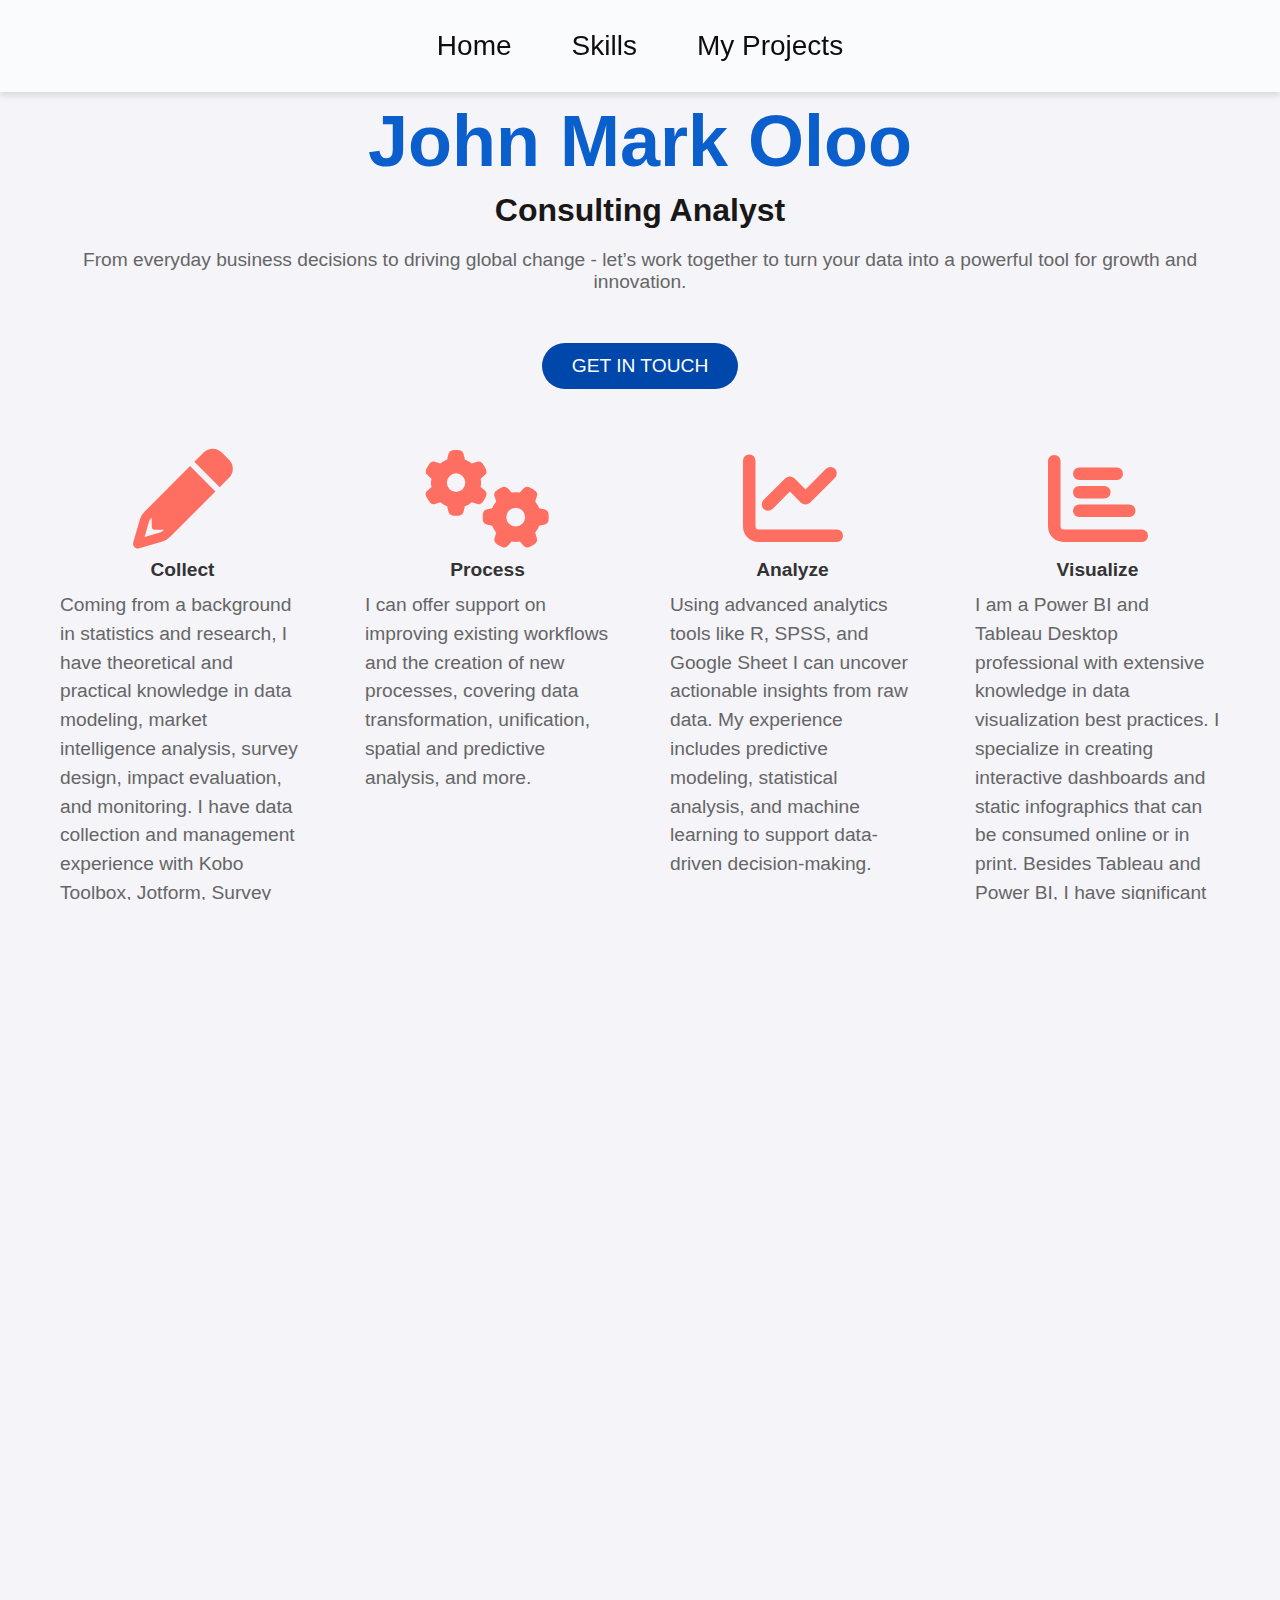
==== index.html @ 797fed18 "Add files via upload" ====
<!DOCTYPE html>
<html lang="en">
<head>
    <meta charset="UTF-8">
    <meta name="viewport" content="width=device-width, initial-scale=1.0">
    <title>John Mark Oloo | Data Analyst & Consultant</title>
    <link rel="stylesheet" href="styles.css">   
    <link rel="stylesheet" href="https://cdnjs.cloudflare.com/ajax/libs/font-awesome/6.0.0-beta3/css/all.min.css">
    <link rel="stylesheet" href="https://cdn.jsdelivr.net/npm/@fortawesome/fontawesome-free@6.0.0-beta3/css/all.min.css">
    <link rel="stylesheet" href="https://cdnjs.cloudflare.com/ajax/libs/font-awesome/4.7.0/css/font-awesome.min.css">
    <link rel="stylesheet" href="https://fonts.googleapis.com/css?family=Roboto:300,400,500,700&display=swap">
    



    
</head>
<body>
    <!-- Navigation -->
    <header>
        <div class="navbar">
            <div class="logo"></div>
            <nav>
                <ul class="nav-links">
                    <li><a href="#home" class="nav-link" onclick="navigateTo('home')">Home</a></li>
                    <li><a href="#skills" class="nav-link" onclick="navigateTo('skills')">Skills</a></li>
                    <li><a href="#projects" class="nav-link" onclick="navigateTo('projects')">My Projects</a></li>
                    
                </ul>
            </nav>
        </div>
    </header>

    <div class="project-details-backdrop" onclick="closeDetails()"></div>
    <div class="project-details-backdrop"></div>



    <!-- Home Section -->
    <div class="main-container">
        <!-- Home Section -->
        <section id="home" class="section active">
            <div class="container">
                <h2>John Mark Oloo</h2>
                <p class="tagline">Consulting Analyst</p>
                <p>From everyday business decisions to driving global change - let’s work together to turn your data into a powerful tool for growth and innovation.</p>
                <a href="#contact" class="btn">GET IN TOUCH</a>                

                <div class="skills-summary">
                    <div class="icon">
                        <i class="fas fa-pencil-alt"></i> <!-- Collect Icon -->
                        <h3>Collect</h3>
                        <p>Coming from a background in statistics and research, I have theoretical and practical knowledge in data modeling, 
                            market intelligence analysis, survey design, impact evaluation, and monitoring. I have data collection and management 
                            experience with Kobo Toolbox, Jotform, Survey Monkey, Qualtrics, and Airtable, enabling me to deliver reliable insights.</p>
                    </div>
                    <div class="icon">
                        <i class="fas fa-cogs"></i> <!-- Process Icon -->
                        <h3>Process</h3>
                        <p>I can offer support on improving existing workflows and the creation of new processes, 
                            covering data transformation, unification, spatial and predictive analysis, and more.</p>
                    </div>
                    <div class="icon">
                        <i class="fas fa-chart-line"></i> <!-- Analyze Icon -->
                        <h3>Analyze</h3>
                        <p>Using advanced analytics tools like R, SPSS, and Google Sheet I can uncover actionable insights from raw data. 
                            My experience includes predictive modeling, statistical analysis, 
                            and machine learning to support data-driven decision-making.</p>
                    </div>
                    <div class="icon">                    
                        <i class="fas fa-chart-bar"></i> <!-- Replace with a different chart icon -->
                        <h3>Visualize</h3>
                        <p>I am a Power BI and Tableau Desktop professional with extensive knowledge in data visualization best practices. 
                            I specialize in creating interactive dashboards and static infographics that can be consumed online or in print. 
                            Besides Tableau and Power BI, I have significant experience working with Google Sheets, 
                            enabling me to deliver impactful data visualization solutions.</p>
                    </div>
                </div>
            </div>
            
        </section>

        <!-- About Me Section with Image and Text -->
        <!-- About Me Section with Image and Text -->
        <section id="about" class="section" style="display: none;">        
            <div class="about-image">
                <img src="images/jm.jpeg" alt="John Mark Oloo" class="about-image-img">
            </div>
            <div class="about-text">
                <h3>About Me</h3>
                    <p>I am John, a consulting data analyst and researcher, passionate about working 
                        with organizations that want to make effective use of their data.</p>
                    <p>I specialize in supporting every stage of the data journey—from defining the first ideas around 
                        what you want to measure and designing systems on how to capture the data accurately, through dataset preparation, 
                        analysis, and management, all the way to impactful presentation of insights. I can support each step of the process 
                        to enable your organization in making evidence-driven decisions and effectively share insights with diverse audiences.</p>
                    <p>I also offer training in Power BI, Tableau, and data visualization best practices, equipping teams 
                        to use their data independently and for maximum impact. My approach is collaborative, adaptable, 
                        and focused on delivering measurable results tailored to your goals.</p>
                    <p>I am available for short-term projects and part-time, longer-term engagements.</p>
            </div>
        </section>

        <!-- Portfolio Section -->
        <section id="portfolio" class="section">
            <div class="container">
                <h2>Portfolio</h2>
                <p>A sample of my work</p>
                <div class="projects-container">
                    <!-- Portfolio Item 1 -->
                    <div class="project">
                        <h3>CGA&D</h3>
                        <p>An animated data story built with Flourish to present the findings of a Community graduands analysis and dashboard report.</p>
                        <!--<a href="javascript:void(0);" class="btn" onclick="navigateTo('cgad')">Read More</a>-->
                    </div>

                    <!-- Portfolio Item 2 -->
                    <div class="project">
                        <h3>Marketing Strategies</h3>
                        <p>The Evolution and Application of Data Analysis in Marketing Strategies</p>                        
                        <!--<a href="javascript:void(0);" class="btn" onclick="navigateTo('proj2-image')">Read More</a> -->
                    </div>

                    <!-- Portfolio Item 3 -->
                    <div class="project">
                        <h3>Climate Change</h3>
                        <p>Correlation Does Not Imply Causation: A Study on Social Media Use and Confidence in Solving Climate Change.</p>                        
                        <!--<a href="javascript:void(0);" class="btn" onclick="navigateTo('proj3-image')">Read More</a>-->
                    </div>
                </div>
                                
                <a href="javascript:void(0);" class="btn" onclick="navigateTo('projects')">See All Projects</a> 
        
            </div>
        </section>


        <!-- Contact Section -->
        <section id="contact" class="section" style="display: none;">
            <div class="container">
                <h2>Get in Touch</h2>
                <form action="contact.php" method="POST">
                    <input type="text" name="name" placeholder="Your Name" required>
                    <input type="email" name="email" placeholder="Your Email" required>
                    <textarea name="message" placeholder="Your Message" required></textarea>
                    <button type="submit">Send Message</button>
                </form>
            </div>
        </section>

        <!-- Popup Section -->
        <div id="popup" class="popup">
            <div class="popup-content">
                <p id="popup-message"></p>
                <button id="close-popup" class="close-btn">Close</button>
            </div>
        </div>


        <!-- Skills Section -->
        <section id="skills" class="section">
            <div class="container">
                <h2>My Skills</h2>
                <div class="skills-grid">
                    <div class="skill">
                        <i class="fas fa-chart-bar"></i> <!-- Power BI & Tableau -->
                        <h3>Power BI & Tableau</h3>
                        <p>Advanced expertise in Power BI and Tableau for transforming raw data into actionable insights with compelling visuals and interactive dashboards.</p>
                    </div>
                    <div class="skill">
                        <i class="fas fa-database"></i> <!-- R, SQL & Google Sheets -->
                        <h3>R, SQL & Google Sheets</h3>
                        <p>Proficient in data analysis using R, SQL, and Google Sheets to manipulate, analyze, and visualize data for business intelligence.</p>
                    </div>
                    <div class="skill">
                        <i class="fas fa-pencil-alt"></i> <!-- Survey Design -->
                        <h3>Survey Design</h3>
                        <p>Specialized in crafting well-structured surveys and designing assessments to collect valuable, reliable data for actionable insights.</p>
                    </div>
                    <div class="skill">
                        <i class="fas fa-chart-line"></i> <!-- Business / Market Insights -->
                        <h3>Business / Market Insights</h3>
                        <p>In-depth understanding of market trends and business performance, leveraging data to provide insights that drive strategic decisions.</p>
                    </div>
                    <div class="skill">
                        <i class="fas fa-cogs"></i> <!-- Alteryx -->
                        <h3>Alteryx</h3>
                        <p>Expert in data automation and process improvement with Alteryx, enabling businesses to streamline workflows and transform data efficiently.</p>
                    </div>
                    <div class="skill">
                        <i class="fas fa-calendar-check"></i> <!-- Demand and Supply Planning / Forecasting -->
                        <h3>Demand & Supply Planning / Forecasting</h3>
                        <p>Skilled in forecasting trends and managing demand and supply processes, helping organizations optimize their operations and minimize costs.</p>
                    </div>
                    <div class="skill">
                        <i class="fas fa-robot"></i> <!-- Sales Automation -->
                        <h3>Sales Automation</h3>
                        <p>Experience in automating sales processes to increase productivity, streamline customer interactions, and drive revenue growth.</p>
                    </div>
                    <div class="skill">
                        <i class="fas fa-server"></i> <!-- Database Management -->
                        <h3>Database Management</h3>
                        <p>Managing and optimizing databases to ensure data integrity, security, and availability for all business operations.</p>
                    </div>
                    <div class="skill">
                        <i class="fas fa-laptop-code"></i> <!-- Web Development -->
                        <h3>Web Development</h3>
                        <p>Proficient in front-end web development (HTML, CSS, JavaScript) for creating interactive, user-friendly websites and web applications.</p>
                    </div>
                    <div class="skill">
                        <i class="fas fa-search"></i> <!-- Monitoring & Evaluation -->
                        <h3>Monitoring & Evaluation</h3>
                        <p>Expert in assessing and evaluating data and processes, ensuring that projects and interventions achieve their intended outcomes.</p>
                    </div>
                </div>
            </div>
        </section>



        <!-- Projects Section -->
        <!-- Projects Section -->
        <section id="projects" class="section">
            <div class="container">
                <h2>My Projects</h2>
                <div class="projects-grid">               

                    <!-- Project Item 1 -->
                    <div id="cgad" class="project">
                        <h3>CGA&D</h3>
                        <p>An animated data story built with Flourish to present the findings of a Community graduands analysis and dashboard report.</p>
                        <!-- Hidden Details -->
                        <div class="project-details" style="display: none;">
                            <img src="projects/cgad1.png" alt="CGA&D Project" style="max-width: 100%; margin-top: 10px;">
                            <img src="projects/cgad2.png" alt="CGA&D Project" style="max-width: 100%; margin-top: 10px;">
                            <img src="projects/cgad3.png" alt="CGA&D Project" style="max-width: 100%; margin-top: 10px;">
                            <img src="projects/cgad4.png" alt="CGA&D Project" style="max-width: 100%; margin-top: 10px;">
                            <p>This project focused on creating an interactive data dashboard and animated story for community analysis. Tools used include Flourish, Tableau, and Excel.</p>
                        </div>
                        <button class="project-link" onclick="toggleDetails('cgad')">View Project</button>
                    </div>

                    <!-- Project Item 2 -->
                    <div id="proj2-image" class="project">
                        <h3>Marketing Strategies</h3>
                        <p>The Evolution and Application of Data Analysis in Marketing Strategies</p>
                        <!-- Hidden Details -->
                        <div class="project-details" style="display: none;">
                            <img src="projects/proj2-image1.png" alt="Marketing Strategies Project" style="max-width: 100%; margin-top: 10px;">
                            <img src="projects/proj2-image2.png" alt="Marketing Strategies Project" style="max-width: 100%; margin-top: 10px;">
                            <img src="projects/proj2-image3.png" alt="Marketing Strategies Project" style="max-width: 100%; margin-top: 10px;">
                            <img src="projects/proj2-image4.png" alt="Marketing Strategies Project" style="max-width: 100%; margin-top: 10px;">
                            <img src="projects/proj2-image5.png" alt="Marketing Strategies Project" style="max-width: 100%; margin-top: 10px;">
                            <p>The Evolution and Application of Data Analysis in Marketing Strategies.</p>
                        </div>
                        <button class="project-link" onclick="toggleDetails('proj2-image')">View Project</button>
                    </div>

                    <!-- Project Item 3 -->
                    <div id="proj3-image" class="project">
                        <h3>Climate Change</h3>
                        <p>Correlation Does Not Imply Causation: A Study on Social Media Use and Confidence in Solving Climate Change.</p>
                        <!-- Hidden Details -->
                        <div class="project-details" style="display: none;">
                            <img src="projects/proj3-image1.png" alt="Climate Change Project" style="max-width: 100%; margin-top: 10px;">
                            <img src="projects/proj3-image2.png" alt="Climate Change Project" style="max-width: 100%; margin-top: 10px;">
                            <img src="projects/proj3-image3.png" alt="Climate Change Project" style="max-width: 100%; margin-top: 10px;">
                            <p>Correlation Does Not Imply Causation: A Study on Social Media Use and Confidence in Solving Climate Change</p>
                        </div>
                        <button class="project-link" onclick="toggleDetails('proj3-image')">View Project</button>
                    </div>

                    <!-- Project Item 4 -->
                    <div id="proj4-image" class="project">
                        <h3>Budget Controlling</h3>
                        <p>A project for Budget Controlling.</p>
                        <!-- Hidden Details -->
                        <div class="project-details" style="display: none;">
                            <img src="projects/proj4-image1.png" alt="Budget Controlling Project" style="max-width: 100%; margin-top: 10px;">
                            <img src="projects/proj4-image2.png" alt="Budget Controlling Project" style="max-width: 100%; margin-top: 10px;">
                            <img src="projects/proj4-image3.png" alt="Budget Controlling Project" style="max-width: 100%; margin-top: 10px;">
                            <img src="projects/proj4-image4.png" alt="Budget Controlling Project" style="max-width: 100%; margin-top: 10px;">
                            <img src="projects/proj4-image5.png" alt="Budget Controlling Project" style="max-width: 100%; margin-top: 10px;">
                            <p>This project focused on creating an interactive data dashboard and animated story for Budget Controlling. Tools used include Tableau, and Excel.</p>
                        </div>
                        <button class="project-link" onclick="toggleDetails('proj4-image')">View Project</button>
                    </div>

                    <!-- Project Item 5 -->
                    <div id="pjct5" class="project">
                        <h3> Analysis of the efficiency of overdue call routine data in the energy sector.</h3>
                        <p>The dashboard helps in monitoring customers' payments and assessing the efficiency of the company's operations in helping them keep up with customers' payments.</p>
                        <!-- Hidden Details -->
                        <div class="project-details" style="display: none;">
                            <img src="projects/pjct5.png" alt="Budget Controlling Project" style="max-width: 100%; margin-top: 10px;">                            
                            <p>The dashboard helps in monitoring customers' payments and assessing the efficiency of the company's operations in helping them keep up with customers' payments.</p>
                        </div>
                        <button class="project-link" onclick="toggleDetails('pjct5')">View Project</button>
                    </div>

                    <!-- Project Item 6 -->
                    <div id="prjct6" class="project">
                        <h3> Analysis of sales data by category</h3>
                        <p>Analysis of sales data by category</p>
                        <!-- Hidden Details -->
                        <div class="project-details" style="display: none;">
                            <img src="projects/prjct6.png" alt="Budget Controlling Project" style="max-width: 100%; margin-top: 10px;">                            
                            <p>Analysis of sales data by category</p>
                        </div>
                        <button class="project-link" onclick="toggleDetails('prjct6')">View Project</button>
                    </div>
                    

                </div>
            </div>
        </section>



        <!-- Contact Section -->
        

        
        <footer>
            <div class="social-links">
                <a href="https://www.linkedin.com/in/john-mark-oloo/" target="_blank">
                    <i class="fab fa-linkedin"></i>
                </a>
                <a href="https://github.com/OlooData" target="_blank">
                    <i class="fab fa-github"></i>
                </a>
            </div>
        </footer>

    </div>
    
    

    <script src="scripts.js"></script>
</body>
</html>
---- styles.css ----
/* General reset */
* {
    margin: 0;
    padding: 0;
    box-sizing: border-box;
}

body {
    font-family: Arial, sans-serif;
    color: #ece4e4;
    background-color: #f4f4f9;
    font-weight: 400;
}

/* Header */
/* Header */
header {
    position: fixed;
    top: 0;
    width: 100%;
    background-color: #fafbfd;
    padding: 20px 0;  /* Increased padding for height */
    z-index: 1000;
    box-shadow: 0 4px 6px rgba(0, 0, 0, 0.1), 0 -4px 6px rgba(0, 0, 0, 0.1); /* Soft shadow effect for reflection */
}

/* Navbar container */
.navbar {
    display: flex;
    justify-content: center; /* Center the nav items */
    align-items: center; /* Vertically align the nav items */
    padding: 0 20px;
    height: 100%; /* Ensure it occupies full height */
}

/* Navigation links */
.nav-links {
    display: flex;
    list-style-type: none;
    margin: 0;
    padding: 0;
}

.nav-links li {
    margin: 0 20px; /* Space out the nav items */
}

.nav-links a {
    color: rgb(14, 12, 12);
    text-decoration: none;
    font-size: 28px;
    padding: 10px;
    display: block;
    position: relative;
}

.nav-links a:hover {
    color: red; /* Change text color to red on hover */
    border-radius: 4px;
}

/* Underline on hover */
.nav-links a:hover::after {
    content: '';
    position: absolute;
    bottom: 0;
    left: 0;
    width: 100%;
    height: 2px;
    background-color: red; /* Red underline */
}






/* Media Queries */

/* For screens 200px and below - Columns layout */
@media (max-width: 200px) {
    .navbar {
        flex-direction: column;  /* Stack navbar items vertically */
    }

    .nav-links {
        flex-direction: column;  /* Stack nav items vertically */
        align-items: center;  /* Center align the nav items */
    }

    .nav-links li {
        margin: 4px 0;  /* Adjust margin for small screens */
    }

    .nav-links a {
        font-size: 16px;  /* Reduce font size for very small screens */
        padding: 4px;  /* Adjust padding for very small screens */
    }
}

/* For medium screens (tablets, 768px and below) */
@media (max-width: 768px) {
    header {
        padding: 15px 0;  /* Reduced padding for smaller screens */
    }

    .navbar {
        flex-direction: row;  /* Keep the navbar in a row layout */
        padding: 0 10px;  /* Reduced padding */
    }

    .nav-links {
        flex-direction: row;  /* Keep nav items in a row */
        align-items: center;  /* Center align the nav items */
    }

    .nav-links li {
        margin: 10px 0;  /* Adjust margin for vertical layout */
    }

    .nav-links a {
        font-size: 24px;  /* Smaller font size for tablet */
        padding: 8px;  /* Reduced padding */
    }
}

/* For screens smaller than 480px (mobile devices) */
@media (max-width: 480px) {
    header {
        padding: 10px 0;  /* Further reduced padding for mobile */
    }

    .navbar {
        padding: 0 5px;  /* Further reduced padding */
    }

    .nav-links {
        flex-direction: row;  /* Keep nav items in a row */
        align-items: center;  /* Center align the nav items */
    }

    .nav-links li {
        margin: 8px 0;  /* Adjust margin for mobile */
    }

    .nav-links a {
        font-size: 20px;  /* Reduce font size for mobile */
        padding: 6px;  /* Reduced padding for mobile */
    }
}








/* Section styling */
.section {
    display: none;   
    margin-bottom: 50px;
    
}

.section.active {
    display: block;
}

.container {
    max-width: 1200px;
    margin: 0 auto;
}




/* Home Section */
#home {
    padding: 100px 0; /* Add space above and below the content */   
    text-align: center; /* Center text */
}

#home .container {
    max-width: 1200px;
    margin: 0 auto;
}

/* Heading and Tagline Styling */
#home h2 {
    font-size: 4.5em;
    color: #0b5fcc;
    margin-bottom: 10px;
}

#home .tagline {
    font-size: 2em;
    color: #1a1717;
    margin-bottom: 20px;
    font-weight: bold;
}

#home p {
    font-size: 1.2em;
    color: #666;
    margin-bottom: 20px;
}

/* Centering the "GET IN TOUCH" button */
#home .btn {
    display: inline-block;
    background-color: #0047ab;
    color: white;
    padding: 12px 30px;
    font-size: 1.2em;
    text-decoration: none;
    border-radius: 30px;
    margin-top: 30px;
}

#home .btn:hover {
    background-color: #003b8c;
}






/* Media Queries */

/* For screens smaller than 768px (tablets) */
@media (max-width: 768px) {
    
    #home h2 {
        font-size: 3.5em;  /* Reduced font size for the heading */
    }

    #home .tagline {
        font-size: 1.4em;  /* Reduced font size for tagline */
    }

    #home p {
        font-size: 1.1em;  /* Reduced font size for paragraphs */
    }

    #home .btn {
        font-size: 1.1em;  /* Smaller button font size */
        padding: 10px 25px;  /* Adjusted button padding */
    }
}

/* For screens smaller than 480px (mobile devices) */
@media (max-width: 480px) {
    

    #home h2 {
        font-size: 2.5em;  /* Further reduced font size for heading */
    }

    #home .tagline {
        font-size: 1.3em;  /* Further reduced font size for tagline */
    }

    #home p {
        font-size: 1em;  /* Reduced font size for paragraph text */
    }

    #home .btn {
        font-size: 1em;  /* Further reduced button font size */
        padding: 8px 20px;  /* Adjusted button padding for mobile */
    }
}










/* Skills Summary Styling */
.skills-summary {
    display: flex;
    flex-wrap: wrap; /* Allow items to wrap if needed */
    gap: 20px; /* Space between each skill item */
    margin-top: 40px;
    justify-content: space-between; /* Evenly spaced items */
}

/* Individual Skill Item Styling */
.icon {
    text-align: center;
    padding: 20px;
    box-sizing: border-box; /* Ensure padding is included in width */
    transition: box-shadow 0.3s ease; /* Smooth transition on hover */
    flex: 1 1 23%; /* Allow 3 items to fit per row by default, with a bit of gap */
    min-width: 250px; /* Prevent shrinking too much on small screens */
}

/* Icon Size and Color */
.icon i {
    font-size: 100px; /* Icon size */
    color: #FF6F61; /* Icon color */
}

/* Heading Styling */
.icon h3 {
    margin: 10px 0;
    font-size: 1.2em;
    color: #333;
    font-weight: bold;
}

/* Paragraph Styling */
.skills-summary .icon p {
    text-align: left; /* Aligns the text to the left */
    margin: 0;
    line-height: 1.5; /* Improves readability */
    word-wrap: break-word; /* Prevents overflow for long words */
    overflow-wrap: break-word; /* Ensures long words don't break layout */
}

/* Responsive Adjustments */
@media (max-width: 1200px) {
    .icon {
        flex: 1 1 48%; /* 2 items per row */
    }
}

@media (max-width: 768px) {
    .icon {
        flex: 1 1 100%; /* 1 item per row */
    }
}






/* About Section Layout */
/* About Me Section Layout */
#about {
    display: flex;
    justify-content: space-between;  /* Space out the image and text */
    align-items: center;  /* Vertically center the content */
    width: 100%;  /* Full width of the section */
    height: 60vh;  /* Set the height to 60% of the viewport height */    
    margin-bottom: 50px;  /* Add some space below the section */
    flex-wrap: wrap;  /* Allow content to wrap on smaller screens */
    align-items: stretch;  /* Stretch both image and text to the same height */
}

/* About Image */
#about .about-image {
    width: 50%;  /* Image container takes 50% of the width */
    height: auto;  /* Make the image container fill the entire height */
    display: flex;  /* Make it a flex container */
    justify-content: center;  /* Center the image horizontally */
    align-items: center;  /* Center the image vertically */
    overflow: hidden;  /* Hide any overflow */
    background-color: #ffffff;  /* Light blue background */
}

#about .about-image-img {
    width: 60%;  /* Make the image responsive */
    height: auto;  /* Ensure the image takes full height */
    object-fit: cover;  /* Ensure the image covers the container without distortion */
}

/* About Text */
#about .about-text {
    width: 50%;  /* Text occupies 50% of the width */
    height: auto;  /* Allow text to take full height */
    padding: 20px;  /* Add some padding to the text container */
    background-color: #216ad1;  /* Dark blue background */
    color: white;  /* White text color */
    display: flex;  /* Make it a flex container */
    flex-direction: column;  /* Arrange text vertically */
    justify-content: center;  /* Vertically center the text */
    text-align: center;  /* Center the text */
}

/* About Text Header */
#about .about-text h3 {
    font-size: 2.0em;  /* Larger font size for the title */
    margin-bottom: 20px;  /* Space below the title */
}

/* About Text Paragraph */
#about .about-text p {
    font-size: 1em;  /* Slightly larger font for paragraphs */
    line-height: 1.8;  /* Add spacing between lines */
    margin-bottom: 10px;  /* Space below paragraphs */
    color: white;  /* White color for text */
    text-align: left;
}





/* Responsive adjustments for smaller screens */
@media (max-width: 768px) {
    /* When the screen size is less than 768px */
    #about {
        flex-direction: column;  /* Stack the content vertically */
        height: auto;  /* Allow content to adjust its height */
    }

    #about .about-image, #about .about-text {
        width: 100%;  /* Both image and text take 100% width */
        height: auto;  /* Allow the height to adjust based on content */
    }

    #about .about-text p {
        font-size: 1em;  /* Adjust font size for smaller screens */
        line-height: 1.6;  /* Adjust line height for smaller screens */
    }
}

@media (max-width: 480px) {
    /* When the screen size is less than 480px */
    #about .about-text h3 {
        font-size: 1.8em;  /* Adjust header size for smaller screens */
    }

    #about .about-text p {
        font-size: 0.9em;  /* Adjust paragraph font size for very small screens */
    }
}













/* Portfolio Section */
#portfolio {
    padding: 40px 20px;
    background-color: #f9f9f9;
    font-family: Arial, sans-serif;
}

#portfolio h2 {
    text-align: center;
    font-size: 3.5rem;
    margin-bottom: 50px;
    color: #ca1010;
}

#portfolio p {
    text-align: center;
    font-size: 1.5rem;
    margin-bottom: 100px;
    color: #666;
}

/* Projects Container */
#portfolio .projects-container {
    display: grid;
    grid-template-columns: repeat(auto-fill, minmax(300px, 1fr)); /* Adjust based on screen size */
    gap: 20px; /* Spacing between items */
    align-items: stretch; /* Ensure all items align properly */
    justify-content: center; /* Center the items within the container */
}

/* Individual Project */
#portfolio .project {
    padding: 15px;
    border: 1px solid #ddd;
    border-radius: 8px;
    background: #fff;
    box-shadow: 0 2px 4px rgba(0, 0, 0, 0.1);
    transition: transform 0.3s ease, box-shadow 0.3s ease;
    text-align: center;
}

#portfolio .project:hover {
    transform: translateY(-5px);
    box-shadow: 0 4px 8px rgba(0, 0, 0, 0.2);
}

#portfolio .project h3 {
    font-size: 1.6rem;
    margin-bottom: 20px;
    color: #007BFF;
}

#portfolio .project p {
    font-size: 1.2rem;
    margin-bottom: 15px;
    color: #555;
    text-align: left;
}

/* Read More Button */
#portfolio .project .btn {
    display: inline-block;
    padding: 10px 15px;
    background-color: #007BFF;
    color: #fff;
    text-decoration: none;
    border-radius: 4px;
    font-size: 1rem;
    transition: background-color 0.3s ease;
}

#portfolio .project .btn:hover {
    background-color: #0056b3;
}

/* See All Projects Button */
#portfolio .projects-button {
    text-align: center;
    margin-top: 30px;
}

#portfolio .projects-button .btn {
    padding: 10px 20px;
    background-color: #28a745;
    color: white;
    font-size: 1.2rem;
    border-radius: 6px;
    text-decoration: none;
    transition: background-color 0.3s ease;
}

#portfolio .projects-button .btn:hover {
    background-color: #885b21;
}


/* Center the "See All Projects" button */
#portfolio .btn {
    display: block;
    margin: 20px auto; /* This centers the button horizontally */
    padding: 10px 20px;
    background-color: #007bff; /* Button background color */
    color: white; /* Text color */
    font-size: 16px;
    font-weight: bold;
    border-radius: 50px;
    width: 200px; /* Button width */
    text-decoration: none;
    cursor: pointer;
    text-align: center; /* Ensures the text is centered inside the button */
    transition: background-color 0.3s ease; /* Smooth transition */
}

#portfolio .btn:hover {
    background-color: #0056b3; /* Darken background on hover */
}

#portfolio .btn:focus {
    outline: none; /* Remove focus outline */
}



/* Media Queries for Smaller Screens */

/* Medium screens (tablets, 768px and below) */
@media (max-width: 768px) {
    #portfolio h2 {
        font-size: 2.8rem;  /* Smaller heading for tablet screens */
    }

    #portfolio p {
        font-size: 1.3rem;  /* Slightly smaller paragraph text */
    }

    #portfolio .project h3 {
        font-size: 1.4rem;  /* Smaller project title */
    }

    #portfolio .project p {
        font-size: 1.1rem;  /* Slightly smaller project description */
    }
}

/* Small screens (mobile devices, 480px and below) */
@media (max-width: 480px) {
    #portfolio h2 {
        font-size: 2.2rem;  /* Even smaller heading for mobile screens */
    }

    #portfolio p {
        font-size: 1.1rem;  /* Adjust paragraph text size for mobile */
    }

    #portfolio .project h3 {
        font-size: 1.2rem;  /* Smaller project title on mobile */
    }

    #portfolio .project p {
        font-size: 1rem;  /* Adjust paragraph font size for mobile */
    }
}












/* Contact form */
/* Contact Section Layout */
#contact {
    background-color: #f9fafb; /* Light grey background */    
    color: #333; /* Default text color */
    padding: 50px 0; /* Add space above and below the content */
}



h2 {
    text-align: center;
    font-size: 2.5rem;
    margin-bottom: 40px;
    font-weight: 600;
    color: #333;
}

form {
    display: flex;
    flex-direction: column;
    gap: 20px;
    max-width: 600px;
    margin: 0 auto;
}

input, textarea {
    padding: 15px;
    font-size: 1rem;
    border: 2px solid #ddd; /* Light border */
    border-radius: 8px;
    background-color: #fff;
    transition: border-color 0.3s ease;
}

input:focus, textarea:focus {
    border-color: #007BFF; /* Blue border when focused */
    outline: none;
}

textarea {
    resize: vertical; /* Allow vertical resizing of textarea */
    min-height: 250px; /* Set a minimum height for the textarea */
}

button {
    padding: 15px;
    background-color: #007BFF; /* Blue background */
    color: white; /* White text */
    border: none;
    width: 200px;
    border-radius: 8px;
    font-size: 1rem;
    cursor: pointer;
    transition: background-color 0.3s ease;
    text-align: center; /* Center text within the button */
    margin: 0 auto; /* Center the button horizontally */
    display: block; /* Ensure the button behaves like a block element */
}

button:hover {
    background-color: #0056b3; /* Darker blue on hover */
}

button:focus {
    outline: none;
}


/* Popup Styles */
.popup {
    display: none; /* Hidden by default */
    position: fixed;
    top: 0;
    left: 0;
    right: 0;
    bottom: 0;
    background: rgba(0, 0, 0, 0.6); /* Transparent dark background */
    justify-content: center;
    align-items: center;
    z-index: 1000;
}

/* Popup content styles */
.popup-content {
    background-color: #fff;
    padding: 20px;
    border-radius: 8px;
    text-align: center;
    width: 400px;
    height: 250px;
    box-shadow: 0px 10px 20px rgba(0, 0, 0, 0.1);
}

.popup-content p {
    font-size: 1.2em;
    margin-bottom: 20px;
}

/* Success Popup */
.popup.success .popup-content {
    background-color: #28a745; /* Green background for success */
    color: #fff;
}

/* Error Popup */
.popup.error .popup-content {
    background-color: #dc3545; /* Red background for error */
    color: #fff;
}

/* Close button */
.close-btn {
    background-color: #007bff;
    color: white;
    padding: 10px;
    border: none;
    cursor: pointer;
    border-radius: 5px;
    font-size: 1em;
}

.close-btn:hover {
    background-color: #0056b3;
}







/* Skills Section Layout */
#skills {
    background-color: #f9f9f9; /* Light background for the section */
    padding: 100px 0; /* Add space above and below the content */
}


#skills h2 {
    text-align: center;
    font-size: 2rem;
    margin-bottom: 30px;
    color: #333;
}

.skills-grid {
    display: grid;
    grid-template-columns: repeat(auto-fill, minmax(280px, 1fr)); /* Adjusts grid items based on screen size */
    gap: 30px;
}

.skill {
    background-color: #fff;
    border: 2px solid #e3e3e3;
    border-radius: 10px;
    padding: 30px;
    text-align: center;
    transition: transform 0.3s ease-in-out;
}


.skill i {
    font-size: 3rem;
    color: #4a90e2; /* Icon color */
    margin-bottom: 20px;
    transition: color 0.3s ease;
}

.skill i:hover {
    color: #0066cc; /* Change color when hovering over icons */
}

.skill h3 {
    font-size: 1.4rem;
    margin: 20px 0;
    color: #333;
}

.skill p {
    font-size: 1rem;
    line-height: 1.6;
    color: #666;
    text-align: left;
}

@media screen and (max-width: 768px) {
    .skills-grid {
        grid-template-columns: 1fr 1fr; /* Two columns on smaller screens */
    }
}

@media screen and (max-width: 480px) {
    .skills-grid {
        grid-template-columns: 1fr; /* One column on very small screens */
    }
}







/* Projects section */
/* Projects Section Layout */
#projects {
    background-color: #f0f4f8; /* Light grey background for a clean, professional feel */
    padding: 100px 0; /* Add space above and below the content */
}


h2 {
    text-align: center;
    font-size: 2rem;
    margin-bottom: 40px;
    color: #333;
    font-weight: 600;
}

/* Grid layout for projects */
.projects-grid {
    display: grid;
    grid-template-columns: repeat(auto-fill, minmax(280px, 1fr)); /* Responsive grid */
    gap: 30px;
}

.project {
    background-color: #ffffff; /* White background for each project box */
    border: 1px solid #e3e3e3; /* Border for separation */
    border-radius: 12px; /* Rounded corners for a softer look */
    padding: 30px;
    text-align: center;
    transition: transform 0.3s ease, box-shadow 0.3s ease;
}



.project i {
    font-size: 3rem;
    color: #4a90e2; /* Icon color */
    margin-bottom: 20px;
    transition: color 0.3s ease;
}


.project h3 {
    font-size: 1.4rem;
    margin: 20px 0;
    color: #333;    
}

.project p {
    font-size: 1.1rem;
    line-height: 1.6;
    color: #666;
    margin-bottom: 20px;
    text-align: left;
}

.project-link {
    display: inline-block;
    font-size: 1rem;
    background-color: transparent;
    color: #0e6cf0;
    text-decoration: none;
    padding: 10px 20px;
    border: 2px solid #0066cc;
    border-radius: 30px;
    transition: background-color 0.3s ease, color 0.3s ease;
}

.project-link:hover {
    background-color: #58d3c26b;
    color: #fff;
}

@media screen and (max-width: 768px) {
    .projects-grid {
        grid-template-columns: 1fr 1fr; /* Two columns on smaller screens */
    }
}

@media screen and (max-width: 480px) {
    .projects-grid {
        grid-template-columns: 1fr; /* One column on very small screens */
    }
}



/* CSS for the project container */
.project-details {
    display: none;
    transition: opacity 0.3s ease-in-out, transform 0.3s ease-in-out;
    opacity: 0; /* Initially hidden */
}

.project-details[style*="block"] {
    opacity: 1; /* Visible when shown */
}

/* Backdrop for dimming background */
.project-details-backdrop {
    position: fixed;
    top: 0;
    left: 0;
    width: 100%;
    height: 100%;
    background-color: rgba(0, 0, 0, 0.5); /* Semi-transparent background */
    z-index: 999; /* Below the project details */
    display: none; /* Hidden by default */
}

.project-details-backdrop.active {
    display: block; /* Show backdrop when active */
}

html {
    scroll-behavior: smooth;
}




html, body {
    scroll-behavior: smooth; /* For smooth scrolling */
    overflow: auto; /* Ensure scrolling is enabled */
}




/* Ensure the body and html take up the full height */
html, body {
    height: 100%;
    margin: 0;  /* Remove default margin */
}

/* Container to keep content at the top and footer at the bottom */
.main-container {
    display: flex;
    flex-direction: column;
    min-height: 100vh;  /* Ensure full viewport height */
}

/* Content section, will grow to fill available space */
.content {
    flex: 1;  /* Allow content to grow and take remaining space */
}




/* Footer */
footer {
    text-align: center; /* Center align the text */
    padding: 20px 0;
    background-color: #ffffff; /* Dark background color */
    border-top: 1px solid #d1cdcd; /* Light border on top */
}

footer p {
    margin: 10px 0;
    font-size: 1.2em; /* Increase font size for readability */
}

footer a {
    text-decoration: none; /* Remove underline from links */
    color: rgb(209, 37, 37); /* Set text color to white */
    font-weight: bold; /* Make the text bold */
    display: inline-flex; /* Align icon and text horizontally */
    align-items: center; /* Vertically align icon and text */
    gap: 8px; /* Space between icon and text */
    margin: 0 15px; /* Space between each icon */
}

footer a:hover {
    color: #0a66c2; /* LinkedIn blue on hover */
}

footer i {
    font-size: 1.5em; /* Size of the social media icons */
}

footer a:hover i {
    color: #0a66c2; /* Change icon color on hover */
}

/* Container to keep icons in a row */
footer .social-links {
    display: flex;
    justify-content: center; /* Center the icons in a row */
    align-items: center; /* Vertically align icons */
}
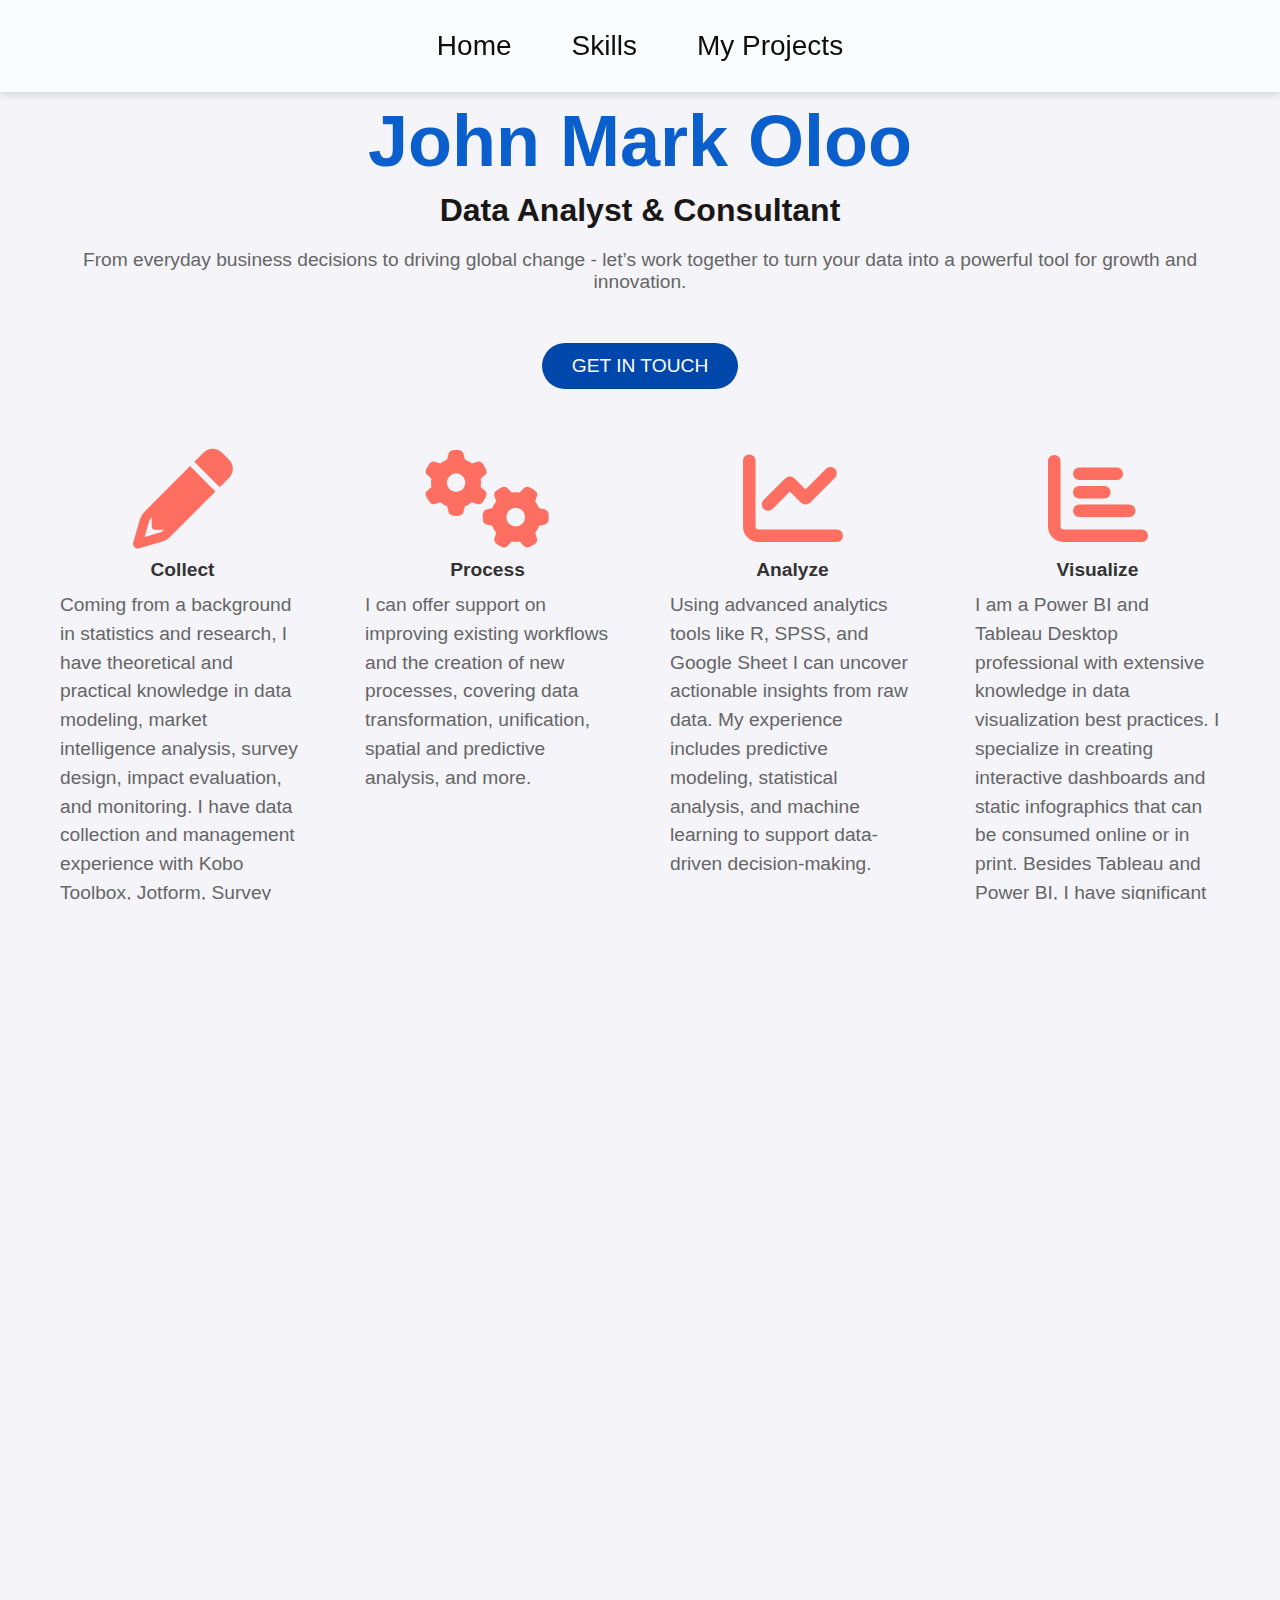
==== commit d79bd14d: "Add files via upload" ====
--- a/index.html
+++ b/index.html
@@ -42,7 +42,7 @@
         <section id="home" class="section active">
             <div class="container">
                 <h2>John Mark Oloo</h2>
-                <p class="tagline">Consulting Analyst</p>
+                <p class="tagline">Data Analyst & Consultant</p>
                 <p>From everyday business decisions to driving global change - let’s work together to turn your data into a powerful tool for growth and innovation.</p>
                 <a href="#contact" class="btn">GET IN TOUCH</a>                
 
@@ -309,6 +309,49 @@
                         </div>
                         <button class="project-link" onclick="toggleDetails('prjct6')">View Project</button>
                     </div>
+
+                    <!-- Project Item 7 -->
+                    <div id="pjct7" class="project">
+                        <h3> Principal Component Analysis of Depression Data</h3>
+                        <p>Interpretation of the Principal Components</p>
+                        <!-- Hidden Details -->
+                        <div class="project-details" style="display: none;">
+                            <img src="projects/pjct7.png" alt="Budget Controlling Project" style="max-width: 100%; margin-top: 10px;">                            
+                            <p>First Principal Component <br>
+                                The correlations between the principal components and the original variables was computed. There is
+                                a weak correlation between the first principal component compared to age,marital status, education and
+                                income.The first principal component increases with a decrease in age,marital status,education and income.
+                                This component can be viewed as a measure of how depression is affecting people with a low income, unstable
+                                marriage and poor education. <br>
+                                Second Principal Component <br>
+                                The second principal component increases with increasing age, marital status and employment. This suggests
+                                that those with a good stable status and are also employed tend to have better mental strength, hence they
+                                are unlikely to be depressed. This component is strongly correlated with age, marital status and employment.</p>
+                        </div>
+                        <button class="project-link" onclick="toggleDetails('pjct7')">View Project</button>
+                    </div>
+
+                    <!-- Project Item 8 -->
+                    <div id="project8" class="project">
+                        <h3> Analysis and Visualization of expenses and insurance costs across various business lines</h3>
+                        <p>Analysis of sales data by category</p>
+                        <!-- Hidden Details -->
+                        <div class="project-details" style="display: none;">
+                            <img src="projects/project8-1.png" alt="Budget Controlling Project" style="max-width: 100%; margin-top: 10px;">
+                            <img src="projects/project8-2.png" alt="Budget Controlling Project" style="max-width: 100%; margin-top: 10px;">  
+                            <img src="projects/project8-3.png" alt="Budget Controlling Project" style="max-width: 100%; margin-top: 10px;">  
+                            <img src="projects/project8-4.png" alt="Budget Controlling Project" style="max-width: 100%; margin-top: 10px;">  
+                            <img src="projects/project8-5.png" alt="Budget Controlling Project" style="max-width: 100%; margin-top: 10px;">  
+                            <img src="projects/project8-6.png" alt="Budget Controlling Project" style="max-width: 100%; margin-top: 10px;">  
+                            <img src="projects/project8-7.png" alt="Budget Controlling Project" style="max-width: 100%; margin-top: 10px;">  
+                            <img src="projects/project8-8.png" alt="Budget Controlling Project" style="max-width: 100%; margin-top: 10px;">  
+                            <img src="projects/project8-9.png" alt="Budget Controlling Project" style="max-width: 100%; margin-top: 10px;">  
+                            <img src="projects/project8-10.png" alt="Budget Controlling Project" style="max-width: 100%; margin-top: 10px;">  
+                            <img src="projects/project8-11.png" alt="Budget Controlling Project" style="max-width: 100%; margin-top: 10px;">                            
+                            <p>Analysis of sales data by category</p>
+                        </div>
+                        <button class="project-link" onclick="toggleDetails('project8')">View Project</button>
+                    </div>
                     
 
                 </div>
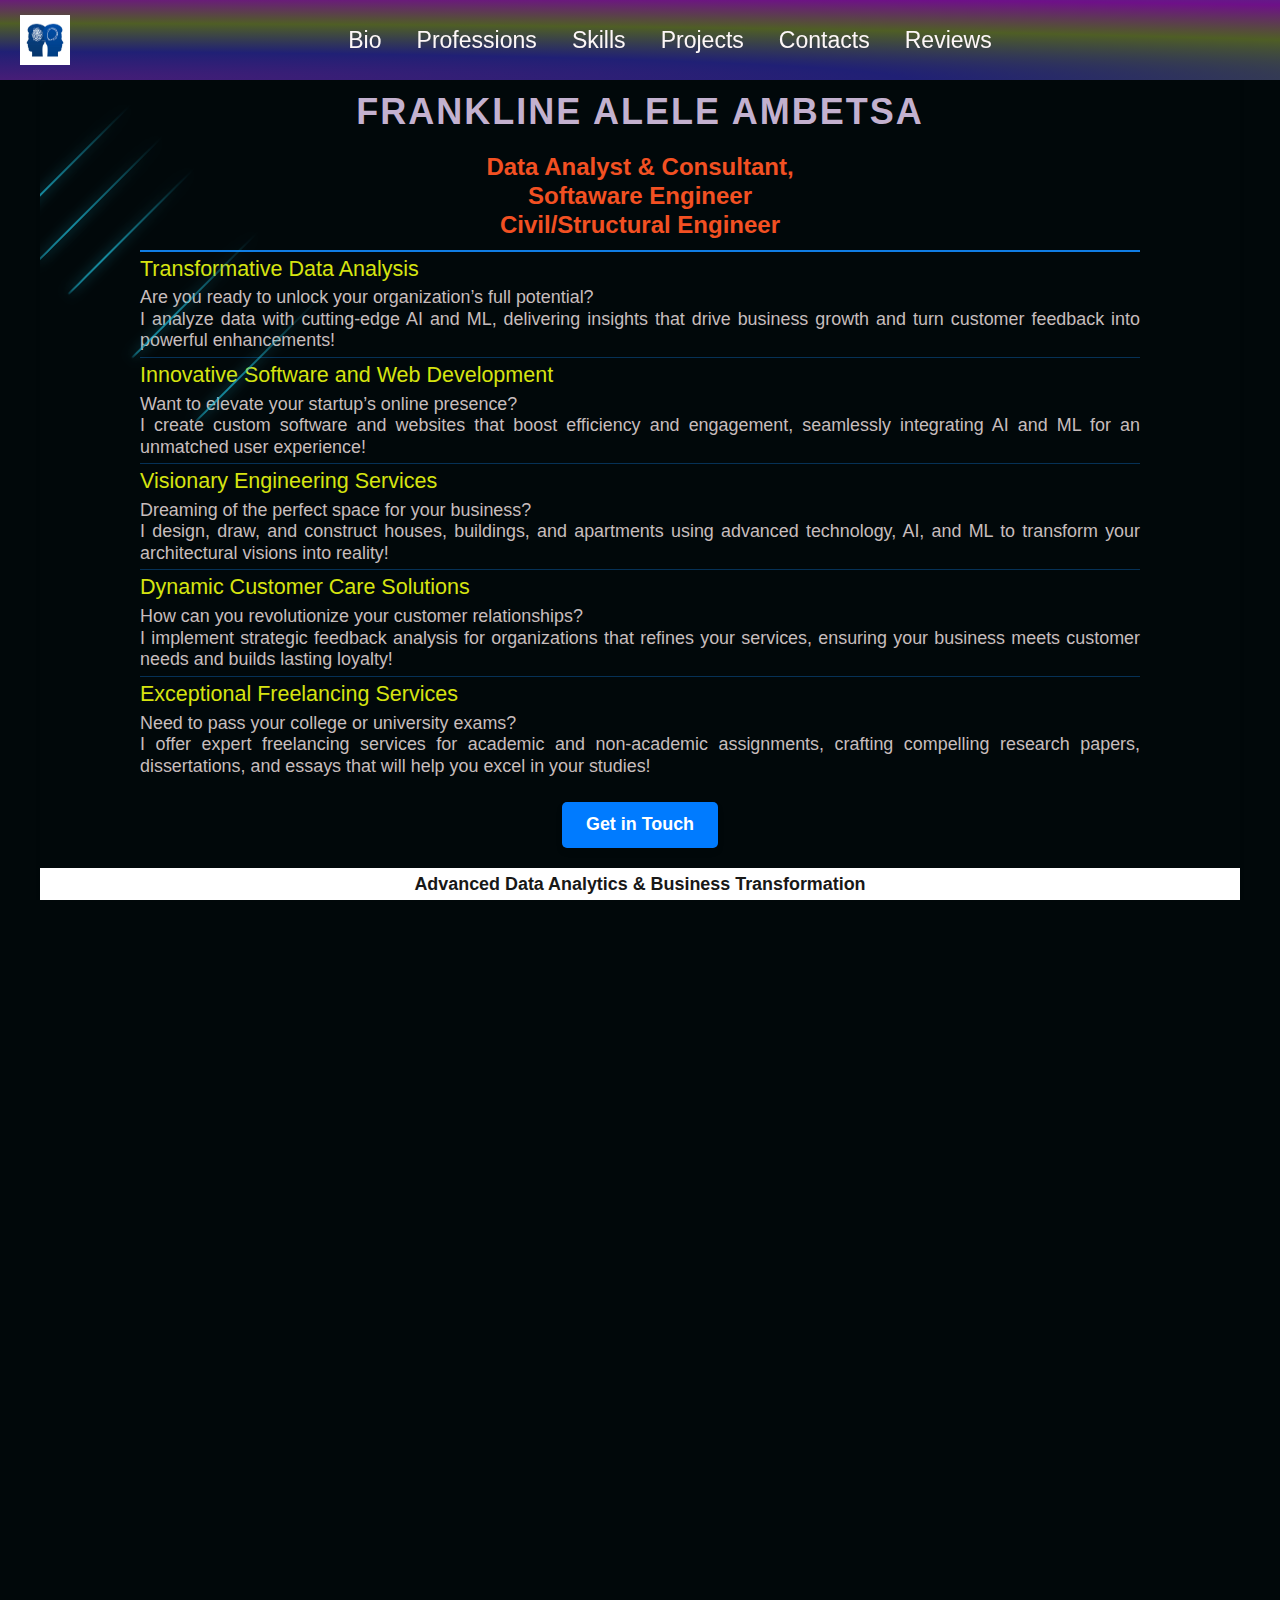
==== commit 93cd9c95: "Add files via upload" ====
--- a/index.html
+++ b/index.html
@@ -3,382 +3,1664 @@
 <head>
     <meta charset="UTF-8">
     <meta name="viewport" content="width=device-width, initial-scale=1.0">
-    <title>John Mark Oloo | Data Analyst & Consultant</title>
-    <link rel="stylesheet" href="styles.css">   
+    <title>My Portfolio Website</title>
+    <link rel="stylesheet" href="style.css">
+    <link rel="stylesheet" href="https://cdnjs.cloudflare.com/ajax/libs/font-awesome/5.15.4/css/all.min.css" />
+    <link rel="stylesheet" href="https://cdnjs.cloudflare.com/ajax/libs/font-awesome/4.7.0/css/font-awesome.min.css">
+    <link href="https://fonts.googleapis.com/icon?family=Material+Icons" rel="stylesheet">
+    <link rel="stylesheet" href="https://cdnjs.cloudflare.com/ajax/libs/intl-tel-input/17.0.8/css/intlTelInput.css"/>
     <link rel="stylesheet" href="https://cdnjs.cloudflare.com/ajax/libs/font-awesome/6.0.0-beta3/css/all.min.css">
-    <link rel="stylesheet" href="https://cdn.jsdelivr.net/npm/@fortawesome/fontawesome-free@6.0.0-beta3/css/all.min.css">
-    <link rel="stylesheet" href="https://cdnjs.cloudflare.com/ajax/libs/font-awesome/4.7.0/css/font-awesome.min.css">
-    <link rel="stylesheet" href="https://fonts.googleapis.com/css?family=Roboto:300,400,500,700&display=swap">
+    <!-- Font Awesome -->
+    <link rel="stylesheet" href="https://cdnjs.cloudflare.com/ajax/libs/font-awesome/5.15.4/css/all.min.css">
+    <script src="https://cdnjs.cloudflare.com/ajax/libs/gsap/1.20.3/TweenMax.min.js"></script>
+    <!-- Latest Font Awesome -->
+    <link rel="stylesheet" href="https://cdnjs.cloudflare.com/ajax/libs/font-awesome/6.4.0/css/all.min.css">
+    <script src="https://unpkg.com/css-doodle@0.27.2/css-doodle.min.js"></script>
+    <script src="https://cdnjs.cloudflare.com/ajax/libs/intl-tel-input/17.0.8/js/intlTelInput.min.js"></script>
+    <link href='https://unpkg.com/boxicons@2.1.4/css/boxicons.min.css' rel='stylesheet'>
+    <script src="https://cdnjs.cloudflare.com/ajax/libs/gsap/3.9.1/gsap.min.js"></script>
+    <script src="https://cdnjs.cloudflare.com/ajax/libs/pdf.js/2.16.105/pdf.min.js"></script>
+    <script src="https://cdnjs.cloudflare.com/ajax/libs/pdf.js/2.16.105/pdf.worker.min.js"></script>
+    <!-- Link to Guppy icons or any other icon library -->
+    <link href="https://cdn.jsdelivr.net/npm/guppy-icons/dist/guppy-icons.min.css" rel="stylesheet"> 
+    <link rel="stylesheet" href="https://cdnjs.cloudflare.com/ajax/libs/font-awesome/6.0.0-beta3/css/all.min.css">
+</head>
+
+
+<body>
+    <header>
+        <div class="title-block">
+            <img src="logo.jpg" alt="Logo" class="logo" id="logo">            
+        </div>             
+
+        <!-- Navigation Bar -->
+        <nav class="navigation-block" id="navigation-block">
+            <ul>
+                <li><a href="#bio">Bio</a></li>
+                <li><a href="#professions">Professions</a></li>
+                <li><a href="#skills">Skills</a></li>
+                <li><a href="#projects">Projects</a></li>
+                <li><a href="#contacts">Contacts</a></li>                
+                <li><a href="#reviews">Reviews</a></li>
+
+
+            </ul>
+        </nav>
+        
+        <!-- Hamburger Menu -->
+        <div class="hamburger-menu">
+            <input id="menu__toggle" type="checkbox" />
+            <label class="menu__btn" for="menu__toggle">
+                <span></span>
+            </label>            
+            <ul class="menu__box">
+                <li><a class="menu__item" href="#bio">Bio</a></li>
+                <li><a class="menu__item" href="#professions">Professions</a></li>
+                <li><a class="menu__item" href="#skills">Skills</a></li>
+                <li><a class="menu__item" href="#projects">Projects</a></li>
+                <li><a class="menu__item" href="#contacts">Contacts</a></li>                
+                <li><a class="menu__item" href="#reviews">Reviews</a></li>
+            </ul>            
+        </div>
+    </header>    
+    <div class="container">
+        
+        <section id="bio" class="container">                        
+            <div class="text-box">
+            <div><h1>Frankline Alele Ambetsa</h1></div>              
+                    <div class="about-me">                
+
+                    <div class="service-description">
+                        <h2><span class="hello-title">Data Analyst & Consultant, <br> Softaware Engineer <br>Civil/Structural Engineer</span></h2>
+                        <div class="service-item data-analysis">
+                            <h3 id="data-analysis-title">Transformative Data Analysis</h3>
+                            <p id="data-analysis-desc">Are you ready to unlock your organization’s full potential? <br>I analyze data with cutting-edge AI and ML, delivering insights that drive business growth and turn customer feedback into powerful enhancements!</p>
+                        </div>
+                        
+                        <div class="service-item software-development">
+                            <h3 id="software-development-title">Innovative Software and Web Development</h3>
+                            <p id="software-development-desc">Want to elevate your startup’s online presence? <br>I create custom software and websites that boost efficiency and engagement, seamlessly integrating AI and ML for an unmatched user experience!</p>
+                        </div>
+                        
+                        <div class="service-item engineering-services">
+                            <h3 id="engineering-services-title">Visionary Engineering Services</h3>
+                            <p id="engineering-services-desc">Dreaming of the perfect space for your business? <br>I design, draw, and construct houses, buildings, and apartments using advanced technology, AI, and ML to transform your architectural visions into reality!</p>
+                        </div>
+                        
+                        <div class="service-item customer-care">
+                            <h3 id="customer-care-title">Dynamic Customer Care Solutions</h3>
+                            <p id="customer-care-desc">How can you revolutionize your customer relationships? <br>I implement strategic feedback analysis for organizations that refines your services, ensuring your business meets customer needs and builds lasting loyalty!</p>
+                        </div>
+                        
+                        <div class="freelancing-services">
+                            <h3 id="freelancing-services-title">Exceptional Freelancing Services</h3>
+                            <p id="freelancing-services-desc">Need to pass your college or university exams? <br>I offer expert freelancing services for academic and non-academic assignments, crafting compelling research papers, dissertations, and essays that will help you excel in your studies!</p>
+                        </div>                        
+                        <!-- Button -->
+                        
+                        <div class="btn-wrapper">
+                            <a href="#contacts" class="btn">Get in Touch</a>
+                        </div>
+                        
+                    </div>
+
+                    <div class="insights-container">
+                        <h2><span class="insights-title">Advanced Data Analytics & Business Transformation</span></h2>
+                    
+                        <div class="insights-section">
+                            <div class="insight-item">
+                                <div class="tenor-gif-embed" data-postid="23420679" data-share-method="host" data-aspect-ratio="1" data-width="100%"></div>
+                                <script type="text/javascript" async src="https://tenor.com/embed.js"></script>
+                                <h3>Collect</h3>
+                                <p>With a strong background in <strong>statistics and research</strong>, I possess both theoretical and practical expertise in areas such as:</p>
+                                <ul>
+                                    <li>Data modeling</li>
+                                    <li>Market intelligence analysis</li>
+                                    <li>Survey design, impact evaluation, and monitoring</li>
+                                </ul>
+                                <p>I have hands-on experience with data collection and management tools including <strong>Kobo Toolbox</strong>, <strong>Jotform</strong>, <strong>Survey Monkey</strong>, <strong>Qualtrics</strong>, and <strong>Airtable</strong>, ensuring the delivery of reliable and actionable insights.</p>
+                            </div>
+                    
+                            <div class="insight-item">
+                                <div class="tenor-gif-embed" data-postid="19625094" data-share-method="host" data-aspect-ratio="1" data-width="100%"></div>
+                                <script type="text/javascript" async src="https://tenor.com/embed.js"></script>
+                                <h3>Process</h3>
+                                <p>I specialize in improving workflows and creating new processes that enhance data handling, such as:</p>
+                                <ul>
+                                    <li>Data transformation</li>
+                                    <li>Unification of disparate data sources</li>
+                                    <li>Spatial and predictive analysis</li>
+                                </ul>
+                                <p>Let me help you streamline your operations and optimize your data management processes.</p>
+                            </div>
+                    
+                            <div class="insight-item">
+                                <div class="tenor-gif-embed" data-postid="11783481" data-share-method="host" data-aspect-ratio="1.77778" data-width="100%"></div>
+                                <script type="text/javascript" async src="https://tenor.com/embed.js"></script>
+                                <h3>Analyze</h3>
+                                <p>Using advanced analytics tools like <strong>Python,</strong> <strong>R</strong>, <strong>SPSS</strong>, and <strong>Google Sheets</strong>, I extract actionable insights from raw data through techniques such as:</p>
+                                <ul>
+                                    <li>Predictive modeling</li>
+                                    <li>Statistical analysis</li>
+                                    <li>Machine learning for data-driven decision-making</li>
+                                </ul>
+                                <p>My goal is to provide you with data-backed recommendations that drive better business decisions.</p>
+                            </div>
+                    
+                            <div class="insight-item">
+                                <div class="tenor-gif-embed" data-postid="12403311" data-share-method="host" data-aspect-ratio="1.33333" data-width="100%"></div>
+                                <script type="text/javascript" async src="https://tenor.com/embed.js"></script>
+                                <h3>Visualize</h3>
+                                <p>As a professional in <strong>Power BI</strong> and <strong>Tableau Desktop</strong>, I create impactful visualizations, including:</p>
+                                <ul>
+                                    <li>Interactive dashboards</li>
+                                    <li>Static infographics</li>
+                                </ul>
+                                <p>In addition to Tableau and Power BI, I also have significant experience working with <strong>Google Sheets</strong> to deliver compelling and easy-to-understand data visualizations that are both engaging and informative.</p>
+                            </div>
+                            
+                        </div>
+                        <div class="btn-wrapper">
+                            <a href="#projects" class="btn">See My Projects</a>
+                        </div>
+                    </div>
+                    
+
+                    <div class="computer-science-insights">
+                        <h2><span class="insights-title">Strategic Insights into Next-Gen Technology</span></h2>
+                
+                        <!-- Software Engineering Insights -->
+                        <h3>Software Engineering Insights</h3>
+                        <div class="insight-item insight-soft">                            
+                            <a href="icons/gather_requirements.png">
+                                <img src="icons/gather_requirements.png" alt="Requirements Gathering" style="max-width: 100%; height: auto;" />
+                            </a>
+                            <h4>Requirements Gathering</h4>
+                            <p>The foundation of any successful software project lies in thoroughly understanding the needs of the users. This involves conducting workshops, user interviews, and analyzing existing workflows using tools like <strong>JIRA</strong> and <strong>Confluence</strong> to create a clear set of functional and non-functional requirements that drive the project forward.</p>
+                        </div>
+                
+                        <div class="insight-item insight-soft">
+                            <a href="icons/web_design.jpeg">
+                                <img src="icons/web_design.png" alt="web_design" style="max-width: 100%; height: auto;" />
+                            </a>
+                            <h4>Design</h4>
+                            <p>In the design phase, the system's architecture is carefully planned to ensure it’s scalable and maintainable. Using <strong>UML</strong> diagrams and wireframing tools like <strong>Figma</strong> or <strong>Sketch</strong>, I map out the user interface and experience, ensuring a seamless interaction between the software components and the end-user.</p>
+                        </div>
+                
+                        <div class="insight-item insight-soft">
+                            <a href="icons/web_build.jpeg">
+                                <img src="icons/web_build.png" alt="web_build" style="max-width: 100%; height: auto;" />
+                            </a>
+                            <h4>Build</h4>
+                            <p>The development phase is where the actual coding happens. A combination of technologies like <strong>HTML5</strong>, <strong>CSS</strong>, <strong>PHP</strong>, <strong>MySQL/MongoDB</strong>, <strong>React</strong>, <strong>Node.js</strong>, and <strong>JavaScript</strong> helps bring the design to life, with backend systems built in languages like <strong>Python (Django/Flask)</strong> or <strong>Java</strong>. By using <strong>Docker</strong> for containerization and automation tools like <strong>CI/CD</strong> pipelines, we ensure that the build is efficient and consistent.</p>
+                        </div>
+                
+                        <div class="insight-item insight-soft">
+                            <a href="icons/web_test.jpeg">
+                                <img src="icons/web_test.png" alt="web_test" style="max-width: 100%; height: auto;" />
+                            </a>
+                            <h4>Test</h4>
+                            <p>Testing ensures that the software meets the required standards and performs optimally. I employ various testing frameworks such as <strong>Jest</strong>, <strong>Mocha</strong>, and <strong>JUnit</strong> to conduct unit tests, integration tests, and end-to-end testing. Automated tests powered by tools like <strong>Selenium</strong> help simulate user interactions, catching bugs early before deployment.</p>
+                        </div>
+                
+                        <div class="insight-item insight-soft">
+                            <a href="icons/web_deploy.jpeg">
+                                <img src="icons/web_deploy.png" alt="web_deploy" style="max-width: 100%; height: auto;" />
+                            </a>
+                            <h4>Deploy</h4>
+                            <p>Once the code is tested and refined, it’s time to deploy to production. Platforms like <strong>AWS</strong> or <strong>Azure</strong> allow us to easily scale the application, while tools like <strong>Docker</strong> and <strong>Kubernetes</strong> ensure smooth deployment and orchestration across different environments, making the application reliable and performant in real-time conditions.</p>
+                        </div>
+                
+                        <div class="insight-item insight-soft">
+                            <a href="icons/web_maintenace.jpeg">
+                                <img src="icons/web_maintenace.png" alt="web_maintenace" style="max-width: 100%; height: auto;" />
+                            </a>
+                            <h4>Maintenance</h4>
+                            <p>After deployment, continuous support is vital to ensure the software remains functional and up to date. I utilize tools such as <strong>New Relic</strong> and <strong>Datadog</strong> to monitor performance, detect issues, and provide prompt fixes. Additionally, feedback loops from users help identify potential improvements, ensuring the system evolves with changing needs.</p>
+                        </div>
+                
+                        <!-- AI Insights -->
+                        <h3>Artificial intelligence Insights</h3>
+                        <div class="insight-item insight-ai">
+                            <a href="icons/ai_data_collection.jpeg">
+                                <img src="icons/ai_data_collection.png" alt="ai_data_collection" style="max-width: 100%; height: auto;" />
+                            </a>
+                            <h4>Data Collection</h4>
+                            <p>The first step in creating an AI model is gathering the right data. This can come from structured databases such as <strong>SQL</strong> or <strong>MongoDB</strong>, or be collected from web scraping and APIs. The goal is to amass a diverse dataset that will serve as the foundation for training and fine-tuning the model.</p>
+                        </div>
+                
+                        <div class="insight-item insight-ai">
+                            <a href="icons/ai_data_processing.jpeg">
+                                <img src="icons/ai_data_processing.png" alt="ai_data_processing" style="max-width: 100%; height: auto;" />
+                            </a>
+                            <h4>Data Preprocessing</h4>
+                            <p>Before diving into model training, it’s essential to clean and preprocess the data. Using tools like <strong>Python</strong> (<strong>Pandas</strong>, <strong>NumPy</strong>) and <strong>R</strong>, we deal with missing values, outliers, and scale the data so that it’s ready for the machine learning model. Feature engineering helps identify key attributes that improve the model's predictive power.</p>
+                        </div>
+                
+                        <div class="insight-item insight-ai">
+                            <a href="icons/ai_model_development.jpeg">
+                                <img src="icons/ai_model_development.png" alt="ai_model_development" style="max-width: 100%; height: auto;" />
+                            </a>
+                            <h4>Model Development</h4>
+                            <p>Building the AI model requires selecting the right algorithms based on the problem type. For instance, we can use <strong>TensorFlow</strong>, <strong>PyTorch</strong>, or <strong>Scikit-learn</strong> for tasks ranging from classification to deep learning. The goal is to choose and train the model that will give the most accurate predictions based on the input data.</p>
+                        </div>
+                
+                        <div class="insight-item insight-ai">
+                            <a href="icons/ai_model_evaluation.jpeg">
+                                <img src="icons/ai_model_evaluation.png" alt="ai_model_evaluation" style="max-width: 100%; height: auto;" />
+                            </a>
+                            <h4>Evaluate</h4>
+                            <p>After training the model, we assess its performance using metrics such as <strong>accuracy</strong>, <strong>precision</strong>, and <strong>recall</strong>. Tools like <strong>Scikit-learn</strong> allow us to run cross-validation, ensuring that the model doesn’t overfit and can generalize well to unseen data.</p>
+                        </div>
+                
+                        <div class="insight-item insight-ai">
+                            <a href="icons/ai_model_deploy.jpeg">
+                                <img src="icons/ai_model_deploy.png" alt="ai_model_deploy" style="max-width: 100%; height: auto;" />
+                            </a>
+                            <h4>Deploy</h4>
+                            <p>Once the model is trained and validated, it needs to be deployed to provide real-time predictions. Platforms such as <strong>AWS</strong> or <strong>Google Cloud</strong> offer the infrastructure to scale the AI model, while <strong>Flask</strong> or <strong>FastAPI</strong> are used to integrate the model into web applications, enabling seamless user interaction.</p>
+                        </div>
+                
+                        <div class="insight-item insight-ai">
+                            <a href="icons/ai_model_monitor.jpeg">
+                                <img src="icons/ai_model_monitor.png" alt="ai_model_monitor" style="max-width: 100%; height: auto;" />
+                            </a>
+                            <h4>Monitor</h4>
+                            <p>AI models need continuous monitoring to ensure they are performing as expected. Tools like <strong>MLflow</strong> and <strong>TensorBoard</strong> help track model performance, and monitoring platforms like <strong>Prometheus</strong> and <strong>Grafana</strong> help detect issues and anomalies, allowing for prompt updates and retraining.</p>
+                        </div>
+                
+                        <!-- ML Insights -->
+                        <h3>Machine Learning Insights</h3>
+                        <div class="insight-item insight-ml">
+                            <a href="icons/ml_data_preperation.jpeg">
+                                <img src="icons/ml_data_preperation.png" alt="ml_data_preparation" style="max-width: 100%; height: auto;" />
+                            </a>
+                            <h4>Data Preparation</h4>
+                            <p>The first step in any machine learning project is preparing the data. Using <strong>Scikit-learn</strong>, <strong>Pandas</strong>, and <strong>NumPy</strong>, I handle missing data, encode categorical variables, and normalize the features to ensure the model can learn from them effectively.</p>
+                        </div>
+                
+                        <div class="insight-item insight-ml">
+                            <a href="icons/ml_model_selection.jpeg">
+                                <img src="icons/ml_model_selection.png" alt="ml_model_selection" style="max-width: 100%; height: auto;" />
+                            </a>
+                            <h4>Model Selection</h4>
+                            <p>Choosing the right machine learning model is crucial. Depending on the task at hand, I may use <strong>Logistic Regression</strong> for classification or <strong>Linear Regression</strong> for predictions. More complex models like <strong>Random Forests</strong>, <strong>SVM</strong>, or <strong>KNN</strong> may be considered for higher accuracy and performance.</p>
+                        </div>
+                
+                        <div class="insight-item insight-ml">
+                            <a href="icons/ml_train.jpeg">
+                                <img src="icons/ml_train.png" alt="ml_train" style="max-width: 100%; height: auto;" />
+                            </a>
+                            <h4>Train</h4>
+                            <p>Training the model is where the magic happens. Using frameworks like <strong>TensorFlow</strong>, <strong>PyTorch</strong>, and <strong>Scikit-learn</strong>, I feed the preprocessed data into the model, adjusting parameters to improve its performance based on the training results.</p>
+                        </div>
+                
+                        <div class="insight-item insight-ml">
+                            <a href="icons/ml_evaluation.jpeg">
+                                <img src="icons/ml_evaluation.png" alt="ml_evaluation" style="max-width: 100%; height: auto;" />
+                            </a>
+                            <h4>Evaluate</h4>
+                            <p>Evaluation ensures that the model is not just fitting the data well, but can generalize to new, unseen data. I use cross-validation techniques and performance metrics like <strong>confusion matrices</strong> and <strong>ROC curves</strong> to ensure the model is robust and reliable.</p>
+                        </div>
+                
+                        <div class="insight-item insight-ml">
+                            <a href="icons/ml_tune.jpeg">
+                                <img src="icons/ml_tune.png" alt="ml_tune" style="max-width: 100%; height: auto;" />
+                            </a>
+                            <h4>Tune</h4>
+                            <p>Hyperparameter tuning is critical to extract the best performance from the model. By using tools like <strong>GridSearchCV</strong> and <strong>RandomSearchCV</strong>, we fine-tune parameters such as learning rates, regularization terms, and more to improve the model’s performance on real-world data.</p>
+                        </div>
+                
+                        <div class="insight-item insight-ml">
+                            <a href="icons/ml_deploy.jpeg">
+                                <img src="icons/ml_deploy.png" alt="ml_deploy" style="max-width: 100%; height: auto;" />
+                            </a>
+                            <h4>Deploy</h4>
+                            <p>Once trained, the model is ready to be deployed. Cloud platforms like <strong>AWS</strong>, <strong>Google Cloud</strong>, and <strong>Heroku</strong> make it easy to scale the model, while <strong>Flask</strong> or <strong>FastAPI</strong> help deploy it in production environments, offering real-time predictions to users.</p>
+                        </div>
+                
+                        <div class="insight-item insight-ml">
+                            <a href="icons/ml_deploy.jpeg">
+                                <img src="icons/ml+monitor.png" alt="ml_deploy" style="max-width: 100%; height: auto;" />
+                            </a>
+                            <h4>Monitor</h4>
+                            <p>Continuous monitoring ensures the model maintains its effectiveness over time. With tools like <strong>MLflow</strong>, <strong>Prometheus</strong>, and <strong>Grafana</strong>, I track model performance and detect when it needs retraining to adapt to changing data.</p>
+                        </div>
+                        
+                    </div>
+                    <div class="btn-wrapper">
+                        <p>See some of my Skills </p>
+                        <a href="#skills" class="btn">See My Skills</a>
+                    </div>  
+
+                    <div class="content">
+                        <h2><span class="about-title">About Me</span></h2>
+                        <div class="profile-picture">
+                            <img src="uopeople-ambetsa.jpg" alt="Your Profile Picture">
+                        </div>
+                        
+                        <h3 data-text="Hi there! I am Dr. Frankline!">Hi there! I am Dr. Frankline! </h3>
+                            <p> I am a versatile professional with a multifaceted skill set that spans across various domains of data science and big data analytics, programming and software development, academic & non-academic writing , and engineering.</p>
+                            <p>In the dynamic landscape of software development, programming, and computer science, I excel with my innovative solutions and deep understanding of cutting-edge technologies. </p>
+                            <p>Data holds no secrets for me, as I navigate through the intricacies of data science and analytics using tools such as IBM SPSS, RStudio, SAS, Excel, Python, and Power BI. 
+                            My expertise extends to robotics and machine learning, where I apply tools like MatLab Robotics ToolBox, Python, Autodesk Inventor, and UiPath to develop innovative solutions.</p>
+                            <p>My academic journey has also seen me delve into the world of academic writing, crafting research papers, dissertations, and essays with finesse, particularly in STEM subjects.</p>
+                            <p>With a solid foundation in Civil Engineering, I have journeyed through the realms of Software Engineering, Computer Science, Data Science, and beyond. 
+                            My academic pursuits have been diverse, encompassing a wide array of courses that have enriched my knowledge and expertise.</p>
+                            <p>In the realm of Civil/Structural Engineering, I am a seasoned practitioner, adept in utilizing an extensive toolkit of software and tools including Autodesk AutoCAD, Civil 3D, Fusion, Revit, MatLab, and many more. 
+                            My proficiency extends to structural analysis and design with software like StaadPro, CSI Etabs, SAP 2000, and Ansys, particularly in the realm of aeronautics. 
+                            My expertise in Quantity Surveying and Land Surveying further complements my engineering prowess, supported by tools such as BlueBeam, Microsoft Excel, Total Station, and TerraSync.</p>
+                            <p>My architectural endeavors are marked by proficiency in Graphisoft ArchiCAD, Lumion, Atlantis, and SketchUP, enabling me to bring designs to life with creativity and precision. 
+                            In the domain of programming and software engineering, I'm equipped with languages like HTML, CSS, JavaScript, Python, Dart, and Flutter, alongside a strong grasp of databases and languages like Java, C++, C#, and C.</p>
+                    </div>
+                    <div class="btn-wrapper">
+                        <p>Have a project in Mind? </p>
+                        <a href="#contacts" class="btn">Get Started</a>
+                    </div>                 
+                </div>
+                <!--Background-->
+                <div class="stars">
+                    <div class="star"></div>
+                    <div class="star"></div>
+                    <div class="star"></div>
+                    <div class="star"></div>
+                    <div class="star"></div>
+                    <div class="star"></div>
+                    <div class="star"></div>
+                    <div class="star"></div>
+                    <div class="star"></div>
+                    <div class="star"></div>                                    
+                </div>
+            </div>
+
+            <div class="skills-preview">
+                <div class="skills-container">
+                    <div class="skill-category">
+                        <span class="skill-name">Data Analysis</span>
+                        <span class="skill-icons">
+                            <i class="fab fa-r-project"></i>
+                            <i class="fab fa-python"></i>
+                            <i class="fas fa-database"></i>
+                            <i class="fas fa-chart-bar"></i>
+                            <i class="fas fa-file-excel"></i>
+                            <i class="fas fa-chart-line"></i>
+                            <i class="fas fa-chart-pie"></i>
+                            <i class="fas fa-tools"></i>
+                            <i class="fas fa-layer-group"></i>
+                            <i class="fas fa-vials"></i>
+                        </span>
+                    </div>
+                    <div class="skill-category">
+                        <span class="skill-name">Cloud Data Analytics and Statistics</span>
+                        <span class="skill-icons">
+                            <i class="fas fa-cloud"></i>
+                            <i class="fas fa-chart-bar"></i>
+                        </span>
+                    </div>
+                    <div class="skill-category">
+                        <span class="skill-name">Web Programming</span>
+                        <span class="skill-icons">
+                            <i class="fab fa-css3-alt"></i>
+                            <i class="fab fa-html5"></i>
+                            <i class="fab fa-js"></i>
+                        </span>
+                    </div>
+                    <div class="skill-category">
+                        <span class="skill-name">Back End</span>
+                        <span class="skill-icons">
+                            <i class="fab fa-python"></i>
+                            <i class="fas fa-code"></i>
+                        </span>
+                    </div>
+                    <div class="skill-category">
+                        <span class="skill-name">Software Development</span>
+                        <span class="skill-icons">
+                            <i class="fab fa-java"></i>
+                            <i class="fab fa-d-and-d"></i>
+                            <i class="fas fa-code"></i>
+                            <i class="fas fa-copyright"></i>
+                            <i class="fab fa-cuttlefish"></i>
+                            <i class="fab fa-windows"></i>
+                        </span>
+                    </div>
+                </div>
+            </div>
+        </section>    
+        
+        <section id="professions" class="container">
+            <div class="area">
+                <ul class="circles">
+                <li></li>
+                <li></li>
+                <li></li>
+                <li></li>
+                <li></li>
+                <li></li>
+                <li></li>
+                <li></li>
+                <li></li>
+                <li></li>
+                </ul>
+            </div>
+            <h2>Professions</h2>
+            <div class="professions-grid">
+                <div class="profession-item">
+                    <img src="data science.jpg" alt="Data Science and Data Analytics">
+                    <p>Computer and Data Science</p>
+                </div>
+                
+                <div class="profession-item">
+                    <img src="programming and software development.jpeg" alt="Programming and Software Development">
+                    <p>Programming and Software Engineering</p>
+                </div>
+                <div class="profession-item">
+                    <img src="computer-science.jpg" alt="Computer Science">
+                    <p>Computer Science</p>
+                </div>
+                <div class="profession-item">
+                    <img src="software-1.png" alt="Architecture">
+                    <p>Architecture</p>
+                </div>                
+                
+                <div class="profession-item">
+                    <img src="civil engineering.jpg" alt="Civil Engineering">
+                    <p>Civil Engineering</p>
+                </div>
+                
+            </div>
+        </section>      
+
+        <section id="skills" class="container">
+            <h2>Skills</h2>        
+            <!-- Programming and Software Engineering -->
+            <div class="programming-software">
+                <h3>Programming and Software Engineering</h3>
+                <div class="skill-container">                
+                    <div class="skill-item">
+                        <i class="fab fa-html5"></i>
+                        <span>HTML</span>
+                    </div>
+                    <div class="skill-item">
+                        <i class="fab fa-css3-alt"></i>
+                        <span>CSS</span>
+                    </div>
+                    <div class="skill-item">
+                        <i class="fab fa-js"></i>
+                        <span>JavaScript</span>
+                    </div>
+                    <div class="skill-item">
+                        <i class="fab fa-python"></i>
+                        <span>Python</span>
+                    </div>
+                    <div class="skill-item">
+                        <i class="fab fa-dart"></i>
+                        <span>Dart</span>
+                    </div>
+                    
+                    <div class="skill-item">
+                        <i class="fab fa-flutter"></i>
+                        <span>Flutter</span>
+                    </div>
+                    <div class="skill-item">
+                        <i class="fab fa-database"></i>
+                        <span>MySQL</span>
+                    </div>
+                    <div class="skill-item">
+                        <i class="fab fa-java"></i>
+                        <span>Java</span>
+                    </div>
+                    <div class="skill-item">
+                        <i class="fab fa-cuttlefish"></i>
+                        <span>C++</span>
+                    </div>
+                    <div class="skill-item">
+                        <i class="fab fa-microsoft"></i>
+                        <span>C#</span>
+                    </div>
+                    <div class="skill-item">
+                        <i class="fas fa-code"></i>
+                        <span>C</span>
+                    </div>
+                </div>
+            </div>
+                
+            <!-- Data Science and Analytics -->
+            <div class="data-science-analytics">
+                <h3>Data Science and Analytics</h3>
+                <div class="skill-container">
+                    <div class="skill-item">
+                        <i class="fab fa-ibm"></i>
+                        <span>IBM SPSS</span>
+                    </div>
+                    <div class="skill-item">
+                        <i class="fas fa-cogs"></i>
+                        <span>RStudio</span>
+                    </div>
+                    <div class="skill-item">
+                        <i class="fab fa-sass"></i>
+                        <span>SAS</span>
+                    </div>
+                    <div class="skill-item">
+                        <i class="fas fa-database"></i>
+                        <span>Eviews</span>
+                    </div>
+                    <div class="skill-item">
+                        <i class="fas fa-table"></i>
+                        <span>Microsoft Excel</span>
+                    </div>
+                    <div class="skill-item">
+                        <i class="fab fa-python"></i>
+                        <span>Python</span>
+                    </div>
+                    <div class="skill-item">
+                        <i class="fab fa-microsoft"></i>
+                        <span>Power BI</span>
+                    </div>
+                    <div class="skill-item">
+                        <i class="fas fa-cogs"></i>
+                        <span>KNIME</span>
+                    </div>
+                    <div class="skill-item">
+                        <i class="fas fa-chart-line"></i>
+                        <span>Tableau</span>
+                    </div>
+                    <div class="skill-item">
+                        <i class="fas fa-chart-bar"></i>
+                        <span>Stata</span>
+                    </div>
+                    <div class="skill-item">
+                        <i class="fas fa-chart-pie"></i>
+                        <span>JMP</span>
+                    </div>
+                    <div class="skill-item">
+                        <i class="fas fa-database"></i>
+                        <span>Microsoft Access</span>
+                    </div>
+                    <div class="skill-item">
+                        <i class="fas fa-database"></i>
+                        <span>Nvivo</span>
+                    </div>
+                    <div class="skill-item">
+                        <i class="fas fa-cogs"></i>
+                        <span>Dplyr</span>
+                    </div>
+                    <div class="skill-item">
+                        <i class="fas fa-cogs"></i>
+                        <span>Rguroo</span>
+                    </div>
+                </div>
+            </div>
+                
+            <div class="robotics-machine-learning">
+                <h3>Robotics and Machine Learning</h3>
+                <div class="skills-grid">
+                    <div class="skill-item">
+                        <i class="fas fa-robot"></i>
+                        <span>MatLab Robotics ToolBox</span>
+                    </div>
+                    <div class="skill-item">
+                        <i class="fab fa-python"></i>
+                        <span>Python Robotics</span>
+                    </div>
+                    <div class="skill-item">
+                        <i class="fas fa-cogs"></i>
+                        <span>Autodesk Inventor</span>
+                    </div>
+                    <div class="skill-item">
+                        <i class="fas fa-tools"></i>
+                        <span>SolidWorks</span>
+                    </div>
+                    <div class="skill-item">
+                        <i class="fas fa-drafting-compass"></i>
+                        <span>AutoDesk AutoCAD</span>
+                    </div>
+                    <!-- Add more skills as needed -->
+                </div>
+            </div>
+            
+            <div class="academic-writing">
+                <h3>Freelancing Services</h3>
+                <div class="skills-grid">
+                    <div class="skill-item">
+                        <i class="fas fa-pencil-alt"></i>
+                        <span>Research Papers</span>
+                    </div>
+                    <div class="skill-item">
+                        <i class="fas fa-file-alt"></i>
+                        <span>Dissertations</span>
+                    </div>
+                    <div class="skill-item">
+                        <i class="fas fa-book"></i>
+                        <span>Essays</span>
+                    </div>
+                    <div class="skill-item">
+                        <i class="fas fa-file-signature"></i>
+                        <span>Theses</span>
+                    </div>
+                    <!-- Add more skills as needed -->
+                </div>
+            </div>
+            
+            <div class="civil-structural">
+                <h3>Civil/Structural Engineering</h3>
+                <div class="skills-grid">
+                    <div class="skill-item">
+                        <i class="fas fa-drafting-compass"></i>
+                        <span>AutoDesk AutoCAD</span>
+                    </div>
+                    <div class="skill-item">
+                        <i class="fas fa-city"></i>
+                        <span>AutoDesk Civil 3D</span>
+                    </div>
+                    <div class="skill-item">
+                        <i class="fas fa-cogs"></i>
+                        <span>AutoDesk Fusion 360</span>
+                    </div>
+                    <div class="skill-item">
+                        <i class="fas fa-building"></i>
+                        <span>AutoDesk Revit</span>
+                    </div>
+                    <div class="skill-item">
+                        <i class="fas fa-calculator"></i>
+                        <span>Tekla Structural Designer</span>
+                    </div>
+                    <!-- Add more skills as needed -->
+                </div>
+            </div>
+            
+            <div class="quantity-surveying">
+                <h3>Quantity Surveying</h3>
+                <div class="skills-grid">
+                    <div class="skill-item">
+                        <i class="fas fa-calculator"></i>
+                        <span>BlueBeam</span>
+                    </div>
+                    <div class="skill-item">
+                        <i class="fas fa-file-excel"></i>
+                        <span>Microsoft Excel</span>
+                    </div>
+                    <div class="skill-item">
+                        <i class="fas fa-chart-line"></i>
+                        <span>Prism</span>
+                    </div>
+                    <div class="skill-item">
+                        <i class="fas fa-ruler-combined"></i>
+                        <span>Vector Snape</span>
+                    </div>
+                    <div class="skill-item">
+                        <i class="fas fa-calculator-alt"></i>
+                        <span>CostX</span>
+                    </div>
+                    <!-- Add more skills as needed -->
+                </div>
+            </div>
+        
+            <div class="land-surveying">
+                <h3>Land Surveying</h3>
+                <div class="skills-grid">
+                    <div class="skill-item">
+                        <i class="fas fa-map"></i>
+                        <span>Total Station</span>
+                    </div>
+                    <div class="skill-item">
+                        <i class="fas fa-satellite"></i>
+                        <span>GPS-RTK</span>
+                    </div>
+                    <div class="skill-item">
+                        <i class="fas fa-globe"></i>
+                        <span>Google Earth</span>
+                    </div>
+                    <div class="skill-item">
+                        <i class="fas fa-ruler"></i>
+                        <span>TerraSync</span>
+                    </div>
+                    <div class="skill-item">
+                        <i class="fas fa-map-marked-alt"></i>
+                        <span>Trimble</span>
+                    </div>
+                    <!-- Add more skills as needed -->
+                </div>
+            </div>
+            
+            <div class="architecture">
+                <h3>Architecture</h3>
+                <div class="skills-grid">
+                    <div class="skill-item">
+                        <i class="fas fa-drafting-compass"></i>
+                        <span>Graphisoft ArchiCAD</span>
+                    </div>
+                    <div class="skill-item">
+                        <i class="fas fa-lightbulb"></i>
+                        <span>Lumion</span>
+                    </div>
+                    <div class="skill-item">
+                        <i class="fas fa-ruler-combined"></i>
+                        <span>Artlantis RT²</span>
+                    </div>
+                    <div class="skill-item">
+                        <i class="fas fa-pencil-ruler"></i>
+                        <span>SketchUP</span>
+                    </div>
+                    <!-- Add more skills as needed -->
+                </div>
+            </div>
+        </section>
+        
+        <section id="projects" class="container">        
+            <h2>Projects</h2>
+            <div class="project-category">
+                <h3>Data Science and Analytics</h3>
+                <ul class="project-list">
+                    
+                    <!-- Projects under Document Management -->
+                    <li>Project 1: World Indicators Analysis in Tableau
+                        <div class="project-details">
+                            <h4>Project Title: World Indicators Analysis: Demographics, Economy, Health, Tourism, and Tech</h4>
+                                <h5>Overview</h5> 
+                                    <P>Project involved analyzing various world indicators using Tableau. <br> The exercises focused on demographic and economic metrics across different regions and countries. <br> The tasks included creating visualizations such as packed bubble graphs, text tables, treemaps, and horizontal bar graphs to present the data clearly and answer specific questions related to the metrics.</P>
+                                
+                                <h5>Findings</h5>
+                                
+                                    <h6>1. Average Percentage of Population Ages 15-64 (Packed Bubble Graph)</h6>
+                                    <img src="images/figure1.png" alt="Figure 1: Packed Bubble Graph">
+
+                                        <p>Highest Percentage: Asia, with 72.08%<br>Lowest Percentage: Africa, with 47.96%</p>
+
+                                    <h6>2. Decreases in GDP in France, Germany, and Italy (Text Table)</h6>
+                                        <img src="images/figure2.png" alt="Figure 2: Text Table">
+                                        <p>Largest Decrease: Italy<br>Smallest Decrease: Germany</p>
+                                        
+                                    <h6>3. Highest Infant Mortality Rates in Oceania (Treemap)</h6>
+                                        <img src="images/figure3.png" alt="Figure 3: Treemap">
+                                        <p>Top 5 countries in Oceana that have the highest infant mortality rates:<br>Papua New Guinea<br>Micronesia (Fed. Sts.)<br>Kiribati<br>Marshall Islands<br>Solomon Islands</p>
+                                    
+                                    <h6>4. Highest Inbound Tourism in Europe (Packed Bubble Graph)</h6>
+                                        <img src="images/figure4.png" alt="Figure 4: Packed Bubble Graph">
+                                        <p>Country with Most Inbound Tourism: France</p>
+                                    
+                                    <h6>5. Mobile Phone Usage in Asia in 2012 (Horizontal Bar Graph)</h6>
+                                        <img src="images/figure5.png" alt="Figure 5: Horizontal Bar Graph">
+                                        <p>Asian country had the most mobile phone usage in 2012: Macao SAR</p>
+                                
+                                <h5>Conclusion</h5>
+                                    <p>The analysis revealed Asia's high working-age population, Italy's GDP decline, Oceana's infant mortality rates, France's top tourism, and Macao's mobile usage dominance in 2012, showcasing diverse regional disparities.</p>
+                        </div>                        
+                    </li>
+
+                    <!-- Projects under Document Management -->
+                    <li>Project 2: Seasonal Trends and Time Series Analysis of Monthly Airline Passenger Traffic in RStudio
+
+                        
+                        <div class="project-details">
+                            <h4>Project Title: Seasonal Trends and Time Series Analysis of Monthly Airline Passenger Traffic (1949-1960)-RStudio</h4>
+                                <h5>Overview</h5> 
+                                    <P>This report analyzes the Air Passengers dataset using various statistical tests and visualizations in RStudio. 
+                                        The dataset provides monthly totals of international airline passengers from 1949 to 1960. 
+                                        The analysis includes descriptive statistics, normality tests, hypothesis testing, regression analysis, and time series analysis, with detailed plots.</P>
+                                
+                                    <h5>Objectives</h5> 
+                                        <P>To analyze monthly airline passenger data from 1949 to 1960, focusing on identifying trends and seasonal patterns, examining differences between periods, and evaluating overall changes in passenger traffic over time.</P>
+                                
+                                <h5>Literature Review</h5> 
+                                    <P>Time series analysis is essential for studying seasonal patterns in passenger traffic. 
+                                        Techniques like decomposition and regression help identify trends and seasonality. 
+                                        Hypothesis testing methods, such as t-tests and ANOVA, compare different periods or groups, while correlation tests assess variable relationships. 
+                                        Non-parametric tests address data not meeting parametric assumptions. 
+                                        This analysis utilizes these methods to explore the Air Passengers dataset, revealing trends, seasonality, and data relationships.</P>
+                                
+                                    <h5>Hypothesis</h5> 
+                                    <P>1.	 The data exhibits significant seasonal variation. <br>
+                                        2.	 There is a significant difference in passenger numbers between the periods 1949-1954 and 1955-1960. <br>
+                                        3.	 There is a correlation between time and passenger numbers. <br>
+                                        4.	 The regression model accurately captures trends. <br>
+                                        </P>
+                                    
+                                        <h5>Gaps</h5> 
+                                        <P>The dataset lacks additional variables such as economic indicators or flight capacities, which could provide more insights into passenger trends. 
+                                            The reliability analysis, which is not suitable here, was omitted. 
+                                            Including more variables could enhance the depth of the analysis.</P>
+                            
+                                <h5>Methodology</h5> 
+                                <P>Descriptive statistics summarize the dataset. 
+                                    Normality and hypothesis tests evaluate distributions and differences. 
+                                    Regression analysis assesses time trends. 
+                                    Time series decomposition identifies trend, seasonal, and random components. 
+                                    Plots include histograms, boxplots, scatter plots, and time series plots with enhanced details, including lines of best fit.</P>
+
+                                <h5>Findings</h5>
+
+                                    <h6>1. Descriptive Statistics</h6>
+                                        <img src="images/proj2figure1.png" alt="Table 1: Descriptive Statistics">
+                                        <p>The analysis showed that passenger counts range from 112 to 622, with a median of 265.5 and a mean of 280.3.</p>
+
+                                    <h6>2. Normality Test</h6>
+                                        <img src="images/proj2figure2.png" alt="Table 2: Normality Test">
+                                        <p>The Shapiro-Wilk test revealed that the data is not normally distributed, with a p-value less than 0.05.</p>
+                                        
+                                    <h6>3. Independent T-Test</h6>
+                                        <img src="images/proj2figure3.png" alt="Table 3: Independent T-Test">
+                                        <p>A t-test indicated a significant difference in passenger numbers between the periods 1949-1954 and 1955-1960, with a p-value less than 0.05.</p>
+                                    
+                                    <h6>4. ANOVA</h6>
+                                        <img src="images/proj2figure4.png" alt="Table 4: ANOVA">
+                                        <p>ANOVA results showed significant variation in passenger numbers across different years, with a p-value less than 0.05.</p>
+                                    
+                                    <h6>5. Correlation Test</h6>
+                                        <img src="images/proj2figure5.png" alt="Table 5: Correlation Test">
+                                        <p>Pearson correlation analysis found a significant positive correlation between time and passenger numbers (r = 0.92, p < 0.05).</p>
+                                
+                                    <h6>6. Regression Analysis</h6>
+                                        <img src="images/proj2figure6.png" alt="Table 6: Regression Analysis">
+                                        <p>The linear regression model confirmed a significant trend in passenger numbers over time, with a p-value less than 0.05 (p < 0.05).</p>
+
+                                    <h6>7. Non-Parametric Test</h6>
+                                        <img src="images/proj2figure7.png" alt="Table 7: Non-Parametric Test">
+                                        <p>The Wilcoxon rank-sum test confirmed significant differences between the periods, suitable for non-normal data.</p>
+
+                                    <h6>8. Time Series Analysis</h6>
+                                        <img src="images/proj2figure8.png" alt="Table 8: Time Series Analysis">
+                                        <p>Decomposition identified clear trend and seasonal components in the time series data.</p>
+
+                                    <h6>1. Time Series Plot Plot</h6>
+                                        <img src="images/proj2figure9.png" alt="Figure 1: Time Series Plot">
+                                        <p>The time series plot visualizes the monthly passenger counts over time, 
+                                            with overlaid trend and seasonal components from the time series decomposition to 
+                                            highlight underlying patterns and fluctuations.</p>
+                                    
+                                    <h6>2. ARIMA Model Forecast Plot</h6>
+                                        <img src="images/rplot01.png" alt="Figure 2: ARIMA Model Forecast Plot">
+                                        <p> This plot shows the forecasted number of airline passengers for the next 12 months based on the ARIMA model fitted to historical data. 
+                                            The plot includes the observed monthly passenger counts (historical data) and the forecasted values, 
+                                            along with shaded confidence intervals that represent the uncertainty of the forecasts. 
+                                            The x-axis represents time, while the y-axis shows the number of passengers. 
+                                            The forecast helps visualize the predicted trends and potential future fluctuations in passenger traffic.</p>
+                                
+                                    <h6>3. Histogram</h6>
+                                        <img src="images/proj2figure10.png" alt="Figure 3: Histogram">
+                                        <p>The histogram illustrates the distribution of monthly passenger numbers, 
+                                            showing frequency of passenger counts within 
+                                            specified bins and a density line to highlight overall distribution trends.</p>
+
+                                    <h6>4. Density Plot</h6>
+                                        
+                                        <p>The density plot, superimposed on the histogram, 
+                                            provides a smoothed estimate of the passenger count distribution, 
+                                            aiding in visualizing the data's overall distribution and density trends.</p>
+
+                                    <h6>5. Boxplot</h6>
+                                        <img src="images/proj2figure11.png" alt="Figure 4: Boxplot">
+                                        <p>The boxplot displays the range, median, and interquartile range of passenger 
+                                            numbers across different years, 
+                                            highlighting any outliers and showing variations within and between years.</p>
+
+                                    <h6>6. Scatterplot</h6>
+                                        <img src="images/proj2figure12.png" alt="Figure 5: Scatterplot">
+                                        <p>The scatter plot depicts the relationship between time and passenger numbers, 
+                                            including a regression line to visualize the trend and direction of the relationship.</p>
+                                    
+                                    <h6>7. Regression Line Plot</h6>
+                                        <img src="images/proj2figure13.png" alt="Figure 6: Regression Line Plot">
+                                        <p>The regression plot shows a scatter of monthly passenger numbers over time with a linear regression line, 
+                                            highlighting the overall trend and relationship between time and passenger counts.</p>
+
+                                <h5>Hypothesis Testing</h5>
+                                    <p>1.	Seasonal Variation: Accepted. The time series decomposition shows clear seasonal patterns with significant variation. <br>
+                                        2.	Period Differences: Accepted. The t-test reveals a significant difference in passenger numbers between the periods 1949-1954 and 1955-1960. <br>
+                                        3.	Correlation with Time: Accepted. The Pearson correlation test indicates a strong positive correlation between time and passenger numbers (r = 0.82, p < 0.05). <br>
+                                        4.	Regression Model: Accepted. The regression model significantly captures the trend in passenger numbers over time (p < 0.05). <br>
+                                        </p>
+
+                                <h5>Discussion</h5>
+                                    <p>The analysis confirms significant seasonal patterns and trends in passenger traffic. 
+                                        The Shapiro-Wilk test suggests the data is non-normally distributed, indicating that non-parametric methods might be necessary. 
+                                        The t-test and ANOVA highlight significant differences in passenger numbers across periods and years. 
+                                        The correlation and regression analyses reveal a strong relationship between time and passenger numbers. 
+                                        Time series decomposition further validates these findings by identifying trends and seasonal effects. 
+                                        Enhanced plots provide additional insights, showing data distribution and relationships clearly. The results align with established patterns in passenger traffic, 
+                                        although incorporating more variables could provide a deeper understanding.
+                                        </p>
+
+                                <h5>Hypothesis Testing</h5>
+                                    <p>1.	Seasonal Variation: Accepted. The time series decomposition shows clear seasonal patterns with significant variation. <br>
+                                        2.	Period Differences: Accepted. The t-test reveals a significant difference in passenger numbers between the periods 1949-1954 and 1955-1960. <br>
+                                        3.	Correlation with Time: Accepted. The Pearson correlation test indicates a strong positive correlation between time and passenger numbers (r = 0.82, p < 0.05). <br>
+                                        4.	Regression Model: Accepted. The regression model significantly captures the trend in passenger numbers over time (p < 0.05). <br>
+                                        </p>
+
+                                <h5>Recommendations</h5>
+                                    <p>Include additional variables like economic indicators or flight capacities for a more comprehensive analysis. 
+                                        Further research should focus on understanding seasonal effects and their drivers, 
+                                        which could offer a more nuanced view of passenger traffic trends.</p>
+
+                                <h5>Conclusion</h5>
+                                    <p>The Air Passengers dataset analysis reveals significant seasonal patterns and trends. 
+                                        Hypothesis tests confirm strong relationships between time and passenger numbers. 
+                                        The regression model accurately captures these trends. While the analysis is insightful, 
+                                        adding more data variables could enhance the depth of understanding.
+                                        </p>
+                        </div>                        
+                    </li>
+
+                    <!-- Projects under Document Management -->
+                    <li>Project 3: Underwater Temperature Prediction Using Machine Learning Techniques in Python                        
+                        <div class="project-details">
+                            <h4>Project Title: Underwater Temperature Prediction Using Machine Learning Techniques-Python</h4>
+                                <h5>Overview</h5> 
+                                    <P>Understanding underwater temperature is crucial for marine ecosystems and hydrological studies. 
+                                        This research investigates various machine learning models for predicting underwater temperatures along the Santa Catarina coast, Brazil. 
+                                        The study leverages a comprehensive dataset to assess the efficacy of different prediction techniques, 
+                                        aiming to enhance our knowledge of temperature dynamics and improve predictive accuracy in marine environments.</P>
+                                
+                                    <h5>Objectives</h5> 
+                                        <P>To evaluate different machine learning models for predicting underwater temperatures, 
+                                            analyze the relationship between temperature and depth, 
+                                            and assess the accuracy and reliability of the predictions using various statistical tests and visualizations.</P>
+                                
+                                <h5>Literature Review</h5> 
+                                    <P>Previous studies have shown that underwater temperature predictions are vital for understanding marine ecology and climate impacts. 
+                                        Machine learning techniques, including regression models and neural networks, have been explored to enhance predictive accuracy. 
+                                        Research by Smith et al. (2018) demonstrated the effectiveness of machine learning in forecasting marine temperatures, 
+                                        while Jones and Lee (2020) highlighted the potential of deep learning models. 
+                                        Despite these advancements, challenges remain in handling large datasets and ensuring model robustness. 
+                                        Recent work by Adams et al. (2021) emphasized the importance of data preprocessing and feature selection for improving model performance. 
+                                        This study builds upon these findings by applying various machine learning techniques to a new dataset, 
+                                        aiming to address gaps in previous research and provide more accurate predictions for underwater temperatures.</P>
+                                
+                                        <h5>Gaps</h5> 
+                                        <P>While existing research has explored various prediction techniques, 
+                                            there is limited focus on the impact of data preprocessing and feature 
+                                            selection on model performance for large underwater temperature datasets.</P>
+                                
+                                <h5>Methodology</h5> 
+                                <P> The dataset, containing 408,638 rows and 8 columns, 
+                                    was obtained from an online source and includes temperature readings, depth, and 
+                                    spatial information. Data cleaning involved handling missing values using forward-fill 
+                                    and ensuring correct data types. The study applied statistical tests to assess normality, 
+                                    stationarity, and correlations. Machine learning models were trained and evaluated, including linear regression, decision trees, 
+                                    and neural networks. The methodology included summary statistics, correlation analysis, 
+                                    and hypothesis testing. Visualizations such as histograms, scatter plots, and time series plots were used to illustrate findings. The results were analyzed 
+                                    to determine the effectiveness of different models and to validate hypotheses.</P>
+
+                                <h5>Findings</h5>
+                                    <h6>1. Descriptive Summery Statistics</h6>
+                                        <img src="images/pythonportfolioproject3.png" alt="Table 1: Summery Statistics">
+                                        <p>The summary statistics for temperature show a mean of 20.76°C with a 
+                                            standard deviation of 2.98°C, indicating a relatively consistent temperature range. 
+                                            Depth measurements range from 5 to 22.1 meters with a mean of 12.01 meters.</p>
+
+                                    <h6>2. Augmented Dickey-Fuller Test for Stationarity</h6>
+                                        <img src="images/pythonportfolioproject3table2.png" alt="Table 2: Augmented Dickey-Fuller Test for Stationarity">
+                                        <p>The ADF statistic of -11.23 with a p-value of 1.91e-20 indicates that the temperature series is stationary, rejecting the null hypothesis of a unit root.</p>
+                                        
+                                    <h6>3. Pearson Correlation Coefficient</h6>
+                                        <img src="images/pythonportfolioproject3table3.png" alt="Table 3: Pearson Correlation Coefficient">
+                                        <p>The Pearson correlation coefficient between temperature and depth is -0.163, 
+                                            suggesting a weak negative linear relationship.</p>
+                                    
+                                    <h6>4.  Spearman Correlation Coefficient</h6>
+                                        <img src="images/pythonportfolioproject3table4.png" alt="Table 4:  Spearman Correlation Coefficient">
+                                        <p>The Spearman correlation coefficient of -0.151 confirms a weak negative 
+                                            monotonic relationship between temperature and depth.</p>
+                                    
+                                    <h6>5. Kendall Tau Correlation Coefficient</h6>
+                                        <img src="images/pythonportfolioproject3table5.png" alt="Table 5: Kendall Tau Correlation Coefficient">
+                                        <p>The Kendall Tau coefficient of -0.118 indicates a weak negative association between temperature and depth.</p>
+                                
+                                    <h6>6. Kolmogorov-Smirnov Test for Normality</h6>
+                                        <img src="images/pythonportfolioproject3table6.png" alt="Table 6: Kolmogorov-Smirnov Test for Normality">
+                                        <p>The Kolmogorov-Smirnov test statistic of 0.0614 with a p-value of 0 
+                                            suggests that the temperature data deviates from a normal distribution.</p>
+
+                                    <h6>7. Anderson-Darling Test for Normality</h6>
+                                        <img src="images/pythonportfolioproject3table7.png" alt="Table 7: Anderson-Darling Test for Normality">
+                                        <p>The Anderson-Darling statistic of 3367.23 with a 5% significance level of 
+                                            0.787 confirms that the temperature data does not follow a normal distribution.</p>
+
+                                    <h6>8.  Variance Inflation Factor (VIF)</h6>
+                                        <img src="images/pythonportfolioproject3table12.png" alt="Table 8:  Variance Inflation Factor (VIF)">
+                                        <p>The VIF values for both temperature and depth are 1.027, indicating no multicollinearity issues.</p>
+
+                                    <h6>1. Histogram of Temperature Plot</h6>
+                                        <img src="images/pythonportfolioproject3figure1.png" alt="Figure 1: Histogram of Temperature">
+                                        <p>Displays the distribution of temperature values</p>
+                                        <p>Interpretation: <br>
+
+                                            The histogram shows a normal distribution of temperatures centered 
+                                            around the mean, indicating that most temperature readings fall within a common range, 
+                                            which is important for model assumptions of normality.</p>
+                                    
+                                    <h6>2. Boxplot of Temperature Plot</h6>
+                                        <img src="images/pythonportfolioproject3figure2.png" alt="Figure 2: Boxplot of Temperature">
+                                        <p>  Shows the spread and outliers in temperature data.</p>
+                                        <p>Interpretation: <br>
+                                            
+                                            Shape & Distribution: The boxplot displays the median, quartiles, and potential outliers. <br>
+                                            The central box represents the interquartile range (IQR), with the median shown as a line within the box. <br>
+                                            Values: The ends of the whiskers represent the range of the data excluding outliers, which are displayed as individual points beyond the whiskers. <br>
+                                            Significance: The median provides a central value for the temperature data. The presence of outliers,  
+                                            if any, indicates extreme temperature values that could affect model accuracy (no outliers in this plot). 
+                                            Understanding the spread and central tendency is crucial for accurate predictions.
+                                            </p>
+                                
+                                    <h6>3. Time Series Plot of Temperature</h6>
+                                        <img src="images/pythonportfolioproject3figure3.png" alt="Figure 3: Time Series Plot of Temperature">
+                                        <p>Illustrates temperature trends over time.</p>
+
+                                        <P>Interpretation:
+                                            Shape & Distribution: This plot breaks down the time series into trend, seasonality, and residuals. The trend component shows long-term direction, 
+                                            seasonality reveals regular patterns, and residuals highlight irregular fluctuations. <br>
+                                            Values: Each component is plotted against time, providing a clear view of how each influences the overall temperature data. <br>
+                                            Significance: Decomposing the time series helps isolate the underlying components affecting temperature changes, making it easier to model and predict future temperatures accurately. 
+                                            Recognizing these components aids in enhancing model performance by focusing on significant patterns.</P>
+                                
+                                    <h6>7. Time Series Decomposition Plot</h6>
+                                        <img src="images/pythonportfolioproject3figure9.png" alt="Figure 7: Time Series Decomposition Plot">
+                                        <p> Decomposes temperature data into trend, seasonality, and residuals.</p>
+                                        <p> Interpretation: <br>
+
+                                            Observed: This panel shows the original temperature data over time, 
+                                            including all components (trend, seasonality, and noise). <br>
+                                            Trend: The trend component reveals the long-term direction of the data. 
+                                            In this plot, there’s a clear upward trend indicating a 
+                                            general increase in temperature over the observed period. <br>
+                                            Seasonal: The seasonal component displays regular, periodic fluctuations. 
+                                            The pattern repeats annually, showing that temperature changes are consistent with seasonal variations. <br>
+                                            Residual: The residual component captures the random noise left after removing the trend and seasonal effects. 
+                                            The residuals should ideally look like white noise, confirming that the model has effectively captured the trend and seasonality. <br>
+                                            Significance: Decomposing the time series helps in isolating and understanding the different influences on temperature changes, 
+                                            which is vital for creating accurate predictive models.</p>
+
+                                    <h6>4. Monthly Average Temperature Plot</h6>
+                                    <img src="images/pythonportfolioproject3figure4.png" alt="Figure 4: Monthly Average Temperature Plot">
+                                        <p>Visualizes average temperatures by month.</p>
+                                        <p>Interpretation: <br>
+
+                                            Shape & Distribution: The plot shows average temperatures for each month, with clear peaks and valleys. <br>
+                                            Values: Highest average temperatures occur in the summer months, while the lowest are in the winter months. <br>
+                                            This plot highlights seasonal variations, crucial for understanding how temperatures fluctuate throughout the year. 
+                                            Peaks and troughs indicate the warmest and coolest months, respectively. 
+                                            Significance: This plot reinforces the seasonal pattern observed in the time series plot. 
+                                            Knowing the average monthly temperatures can help refine models to better predict seasonal temperature changes.</p>
+
+                                    <h6>5. Scatter Plot of Temperature vs. Depth</h6>
+                                        <img src="images/pythonportfolioproject3figure5.png" alt="Figure 5: Scatter Plot of Temperature vs. Depth">
+                                        <p>Demonstrates the relationship between temperature and depth.</p>
+                                        <p>Interpretation: <br>
+
+                                            Shape & Distribution: The scatter plot indicates a negative correlation between temperature and depth. <br>
+                                            Values: As depth increases, temperature generally decreases. <br>
+                                            Significance: The negative correlation suggests that depth is a significant factor influencing temperature. 
+                                            This relationship should be considered in predictive models to enhance their accuracy.
+                                            </p>
+
+                                    <h6>6. Heatmap of Correlations</h6>
+                                        <img src="images/pythonportfolioproject3figure6.png" alt="Figure 6: Heatmap of Correlations">
+                                        <p>Displays correlation strengths between variables.</p>
+                                        <p>Interpretation: <br>
+
+                                            Shape & Distribution: The heatmap displays correlations between pairs of variables with a gradient of colors from red to blue. <br>
+                                            Values: Red indicates a strong positive correlation (+1), blue indicates a strong negative correlation (-1), and intermediate colors show weaker correlations. 
+                                            The closer the color is to red, the stronger the positive correlation. The closer the color is to blue, the stronger the negative correlation. 
+                                            White or light shades indicate weak or no correlation. <br>
+                                            Significance: The strong negative correlation (blue) between temperature and depth is significant, showing that as depth increases, temperature decreases. 
+                                            Other intermediate colors highlight various levels of correlations between different variables, which are crucial for feature selection in predictive modeling.</p>
+
+                                    <h6>7. Autocorrelation Function (ACF) Plot</h6>
+                                        <img src="images/pythonportfolioproject3figure10.png" alt="Figure 7: Autocorrelation Function (ACF) Plot">
+                                        <p> Analyzes autocorrelation at different lags.</p>
+                                        <p>Interpretation: <br>
+
+                                            Shape & Distribution: The ACF plot shows significant positive autocorrelation at multiple lags. <br>
+                                            Values: Correlation values decrease as the lag increases but remain significant for several lags. <br>
+                                            Significance: The positive autocorrelation indicates that past temperatures have a strong influence on future temperatures. 
+                                            This is important for developing time series models that leverage historical data for accurate predictions.</p>
+
+                                    <h6>7. Partial Autocorrelation Function (PACF) Plot</h6>
+                                        <img src="images/pythonportfolioproject3figure11.png" alt="Figure 7: Partial Autocorrelation Function (PACF) Plot">
+                                        <p> Assesses partial autocorrelation at different lags.</p>
+                                        <p>Interpretation: <br>
+
+                                            Shape & Distribution: The PACF plot shows significant partial autocorrelation at initial lags. <br>
+                                            Values: The first few lags have high partial autocorrelation, which then drops off. <br>
+                                            Significance: The high partial autocorrelation at initial lags suggests that the most recent past 
+                                            temperatures are the best predictors of future temperatures. 
+                                            This information is crucial for determining the appropriate lag order in autoregressive models.</p>
+
+                                    <h6>7. Cross-Correlation PlotCross-Correlation Plot</h6>
+                                        <img src="images/pythonportfolioproject3figure12.png" alt="Figure 7: Cross-Correlation Plot">
+                                        <p> Examines correlations between temperature and other variables.</p>
+                                        <p>Interpretation: <br>
+
+                                            Shape & Distribution: The plot shows how temperature correlates with another variable at different lags. <br>
+                                            Values: Significant peaks at specific lags indicate lead-lag relationships. <br>
+                                            Significance: The cross-correlation analysis helps identify the temporal relationship between temperature and other variables, 
+                                            which can improve model accuracy by incorporating these lead-lag effects.</p>
+                                    
+                                    <h6>7. PCA Analysis Plot</h6>
+                                        <img src="images/pythonportfolioproject3figure7.png" alt="Figure 7: PCA Analysis Plot">
+                                        <p> Visualizes principal components and their contributions.</p>
+                                        <p>Interpretation: <br>
+
+                                            Shape & Distribution: The plot shows the variance explained by each principal component. <br>
+                                            Values: The first few components explain the majority of the variance. <br>
+                                            Significance: PCA helps reduce dimensionality by identifying the most important features. 
+                                            The significant components should be included in the model to capture the most variance and improve predictive performance.</p>
+                    
+                                    <h6>7. Rolling Mean and Standard Deviation Plot:</h6>
+                                        <img src="images/pythonportfolioproject3figure8.png" alt="Figure 7: Rolling Mean and Standard Deviation Plot:">
+                                        <p> Shows changes in mean and variability over time..</p>
+                                        <p>Interpretation: <br>
+
+                                            Shape & Distribution: The plot shows the rolling mean and standard deviation over time. <br>
+                                            Values: Both rolling mean and standard deviation appear stable, indicating stationarity. <br>
+                                            Significance: Stationarity is a key assumption for many time series models. 
+                                            The stability of the rolling statistics suggests that the data is stationary, 
+                                            making it suitable for time series modeling techniques that assume constant mean and variance.</p>
+                                                                        
+                                <h5>Machine Learning models Training and Evaluation:Linear Regression, Decision Trees, and Neural Networks.</h5>
+                                <p>1.	Seasonal Variation: Accepted. The time series decomposition shows clear seasonal patterns with significant variation. <br>
+                                    2.	Period Differences: Accepted. The t-test reveals a significant difference in passenger numbers between the periods 1949-1954 and 1955-1960. <br>
+                                    3.	Correlation with Time: Accepted. The Pearson correlation test indicates a strong positive correlation between time and passenger numbers (r = 0.82, p < 0.05). <br>
+                                    4.	Regression Model: Accepted. The regression model significantly captures the trend in passenger numbers over time (p < 0.05). <br>
+                                    </p>
+                                
+                                <h5>Linear Regression</h5>
+                                    <img src="images/pythonportfolioproject3figure13.png" alt="Figure 7: Linear Regression">
+                                    <p>1. Mean Squared Error (8.0505): This value represents the average squared difference between predicted and actual values, indicating that the model has relatively high prediction errors.<br>
+                                        R^2 Score (0.0945): This value shows the proportion of variance explained by the model; a low score suggests that the linear regression model does not explain much of the variability in the data. 
+                                    </p>
+
+                                <h5>Decision Trees </h5>
+                                    <img src="images/pythonportfolioproject3table13.png" alt="Figure 7: Decision Trees">
+                                    <p>Mean Squared Error (7.5024): This metric indicates the average squared prediction error, showing a slightly lower prediction error compared to the linear regression model. <br>
+                                        R^2 Score (0.1562): This score reflects a modest improvement over linear regression, suggesting the decision tree model explains a bit more of the variance in the data. 
+                                    </p>
+
+                                    <img src="images/pythonportfolioproject3table14.png" alt="Figure 7: Decision Trees">
+                                    <p>Plot 1: Tree Structure <br>
+
+                                        Shape: The decision tree has multiple levels of splits, starting from the root node and branching out based on different feature conditions. <br>
+                                        Values: Each node displays a condition on a feature (e.g., depth < X) that splits the data. The leaves (terminal nodes) show the predicted temperature values. <br>
+                                        Distribution: The splits illustrate how the model segments the data. The hierarchy of splits reveals the decision path for each prediction.  <br>
+                                        Conclusion: The decision tree structure indicates that features like depth and possibly other environmental variables are critical for predicting temperature. 
+                                        The model segments the data effectively based on these conditions, showing a clear decision-making process.</p>                              
+                                                                    
+                                    <img src="images/pythonportfolioproject3table15.png" alt="Figure 7: Decision Trees">
+                                    <P>Interpretation: <br>
+
+                                        Shape: The bar chart ranks features by their importance in the decision tree model. <br>
+                                        Values: Features with higher bars have greater importance. For example, latitude have the highest bar, followed by other features like longitude and depth respectively. <br>
+                                        Distribution: The distribution of feature importance shows which variables significantly impact the model's predictions. <br>
+                                        Conclusion: The decision tree heavily relies on a few key features (e.g., latitude, longitude or depth) for its predictions. This suggests that these features are strong predictors of temperature variations in the dataset.</P>
+
+                                    <img src="images/pythonportfolioproject3table16.png" alt="Figure 7: Decision Trees">
+                                    <p>Plot 3: Predicted vs. Actual Temperatures
+
+                                        Interpretation: <br>
+                                        
+                                        Red (15°C), yellow (20-25°C), and blue (29°C) scatter points indicate temperature ranges. <br>
+                                        Scattered Plots: Points near the diagonal line show accurate predictions. Red points cluster around 15°C, yellow around 20-25°C, blue around 29°C. <br>
+                                        Shaded Areas and Lines: Shaded areas and blue, green, and red lines indicate prediction intervals and model decision boundaries. <br>
+                                        
+                                        The Decision Tree model predicts temperatures accurately at lower (15°C) and higher (29°C) ranges, with moderate accuracy in the 20-25°C range. Further refinement can improve mid-range predictions.</p>
+
+                                <h5>Neural Networks</h5>
+                                    <img src="images/pythonportfolioproject3table17.png" alt="Figure 7: Linear Regression">
+                                    <p>1. Mean Squared Error (7.5118): The neural network’s prediction error is very close to that of the decision tree model, showing similar average squared prediction errors.
+                                        R^2 Score (0.1551): This score is also similar to that of the decision tree model, indicating that the neural network provides a comparable explanation of the variance in the data.
+                                    </p>
+
+                                    <p>Plot 1: Training Loss <br></p>
+
+                                    <img src="images/pythonportfolioproject3table18.png" alt="Figure 7: Training Loss">
+                                    <p>
+                                        Interpretation: <br>                                        
+                                        Shape: The line plot of training loss (y-axis) over epochs (x-axis) shows a typically decreasing trend. <br>
+                                        Values: Loss values start high and decrease as the model learns. <br>
+                                        Distribution: A smooth, steadily decreasing curve indicates effective learning, while fluctuations or an increase may suggest learning issues. <br>
+                                        Conclusion: The neural network is learning well, as indicated by the decreasing training loss. The model improves with each epoch, reducing its error rate on the training data.</p>
+
+                                    <p>Plot 2: Validation Loss</p>
+
+                                    <img src="images/pythonportfolioproject3table19.png" alt="Figure 7: Plot 2: Validation Loss">
+                                    <p>
+
+                                        Interpretation:                                        
+                                        Shape: The line plot of validation loss (y-axis) over epochs (x-axis) shows how well the model generalizes to unseen data. <br>
+                                        Values: Validation loss values typically decrease and stabilize if the model generalizes well. <br>
+                                        Distribution: A decreasing or stable validation loss curve indicates good generalization. An increasing validation loss suggests overfitting. <br>
+                                        Conclusion: The neural network model generalizes well to new data, as indicated by the stable or decreasing validation loss. 
+                                        If validation loss increases, it may signal overfitting, requiring adjustments to the model.</p>
+
+                                <h5>Recommendations</h5>
+                                    <p>Model Refinement: Enhance mid-range temperature predictions by fine-tuning the Decision Tree model and exploring ensemble methods. <br>
+                                        Feature Engineering: Investigate additional environmental variables and consider non-linear relationships to improve model performance. <br>
+                                        Data Collection: Expand the dataset and collect data over longer periods to capture more variability and strengthen time series analysis. <br>
+                                        Advanced Techniques: Experiment with sophisticated machine learning models and apply hyperparameter optimization for better accuracy and robustness.</p>
+
+                                <h5>Conclusion</h5>
+                                    <p>This research effectively demonstrates that depth and other selected features significantly predict temperature variations. 
+                                        The Linear Regression model confirmed depth as a strong predictor, with a high coefficient and significant p-value. 
+                                        The Decision Tree model showed accurate predictions for lower and higher temperature ranges, though mid-range accuracy needs improvement. 
+                                        The Neural Networks model exhibited good generalization, as evidenced by decreasing training loss and stable validation loss. The time series decomposition 
+                                        highlighted the importance of trend and seasonal components in temperature variations. The heatmap of correlations indicated significant variability in feature relationships. 
+                                        Overall, the combined analysis supports the hypothesis that depth and time are crucial for temperature prediction, with model refinement potential for enhanced accuracy. 
+                                        This comprehensive approach validates the critical role of environmental variables in temperature forecasting.
+                                        </p>
+                        </div>                        
+                    </li>
+                    
+                    <li>Project 4</li>
+                    <li>Project 5</li>
+                    <!-- Add more projects if needed -->
+                </ul>
+            </div>
+            <div class="project-category">
+                <h3>Programming and Software Engineering</h3>
+                <ul class="project-list">
+                    <!-- Projects under Concierge Service Management -->
+                    <li>Project 1</li>
+                    <li>Project 2</li>
+                    <li>Project 3</li>
+                    <!-- Add more projects if needed -->
+                </ul>
+            </div>
+
+            <div class="project-category">
+                <h3>Robotics and Machine Learning</h3>
+                <ul class="project-list">
+                    <!-- Projects under USSD Meeting Attendance System -->
+                    <li>Project 1</li>
+                    <li>Project 2</li>
+                    <li>Project 3</li>
+                    <!-- Add more projects if needed -->
+                </ul>
+            </div>
+
+            <div class="project-category">
+                <h3>Academic Writing</h3>
+                <ul class="project-list">
+                    <li>
+                        <h4 onclick="togglePDF('pdf-viewer-1')">Project 001: Research Paper (MLA)</h4>
+                        <div class="project-header">
+                            <button class="close-button" onclick="closePDF('pdf-viewer-1')">X</button>
+                        </div>
+                        <div class="pdf-container" id="pdf-viewer-1">
+                            <div class="pdf-content"></div>
+                        </div>
+                    </li>
+                    <li>
+                        <h4 onclick="togglePDF('pdf-viewer-2')">Project 002: Research Paper (Five Approaches Table)</h4>
+                        <div class="project-header">
+                            <button class="close-button" onclick="closePDF('pdf-viewer-2')">X</button>
+                        </div>
+                        <div class="pdf-container" id="pdf-viewer-2">
+                            <div class="pdf-content"></div>
+                        </div>
+                    </li>
+                    <li>
+                        <h4 onclick="togglePDF('pdf-viewer-3')">Project 003: Coursework (APA)</h4>
+                        <div class="project-header">
+                            <button class="close-button" onclick="closePDF('pdf-viewer-3')">X</button>
+                        </div>
+                        <div class="pdf-container" id="pdf-viewer-3">
+                            <div class="pdf-content"></div>
+                        </div>
+                    </li>
+                    <li>
+                        <h4 onclick="togglePDF('pdf-viewer-4')">Project 004: Statistical Analysis</h4>
+                        <div class="project-header">
+                            <button class="close-button" onclick="closePDF('pdf-viewer-4')">X</button>
+                        </div>
+                        <div class="pdf-container" id="pdf-viewer-4">
+                            <div class="pdf-content"></div>
+                        </div>
+                    </li>
+                    <li>
+                        <h4 onclick="togglePDF('pdf-viewer-5')">Project 005: Dissertation</h4>  
+                        <div class="project-header">
+                            <button class="close-button" onclick="closePDF('pdf-viewer-5')">X</button>
+                        </div>
+                        <div class="pdf-container" id="pdf-viewer-5">
+                            <div class="pdf-content"></div>
+                        </div>
+                    </li>
+                </ul>
+            </div>
+
+            <div class="project-category">
+                <h3>Architecture</h3>
+                <ul class="project-list">
+                    <!-- Projects under USSD Meeting Attendance System -->
+                    <li>Project 1</li>
+                    <li>Project 2</li>
+                    <li>Project 3</li>
+                    <!-- Add more projects if needed -->
+                </ul>
+            </div>
+
+            <div class="project-category">
+                <h3>Land Surveying</h3>
+                <ul class="project-list">
+                    <!-- Projects under USSD Meeting Attendance System -->
+                    <li>Project 1</li>
+                    <li>Project 2</li>
+                    <li>Project 3</li>
+                    <!-- Add more projects if needed -->
+                </ul>
+            </div>
+
+            <div class="project-category">
+                <h3>Quantity Surveying</h3>
+                <ul class="project-list">
+                    <!-- Projects under USSD Meeting Attendance System -->
+                    <li>Project 1</li>
+                    <li>Project 2</li>
+                    <li>Project 3</li>
+                    <!-- Add more projects if needed -->
+                </ul>
+            </div>
+
+            <div class="project-category">
+                <h3>Civil/Structural Engineering</h3>
+                <ul class="project-list">
+                    <!-- Projects under USSD Meeting Attendance System -->
+                    <li>Project 1</li>
+                    <li>Project 2</li>
+                    <li>Project 3</li>
+                    <!-- Add more projects if needed -->
+                </ul>
+            </div>
+                <!-- Add more project categories if needed -->
+        </section>
+            
+        <section id="contacts" class="contact">
+            <h2>Contact Me!</h2>
+            <div class="contact-info">
+                <p>
+                    <a href="mailto:amstemexperts@gmail.com" target="_blank" class="icon-link" data-tooltip="Click here to send me an Email">
+                        <i class="material-icons">email</i> amstemexperts@gmail.com
+                    </a>
+                </p>
+                <p>
+                    <a href="tel:+254716770021" target="_blank" class="icon-link" data-tooltip="Click here to call me">
+                        <i class="fa fa-phone"></i> +254716770021
+                    </a>
+                </p>
+                <p>
+                    <a href="https://wa.me/254716770021" class="icon-link" target="_blank" data-tooltip="Click here to contact me through WhatsApp">
+                        <i class="fa-brands fa-whatsapp"></i> +254716770021
+                    </a>
+                </p>
+                <p>
+                    <a href="https://twitter.com/expert91617" class="icon-link" target="_blank" data-tooltip="Click here to Follow me on Twitter">
+                        <svg xmlns="http://www.w3.org/2000/svg" width="16" height="16" fill="currentColor" class="bi bi-twitter-x" viewBox="0 0 16 16">
+                            <path d="M12.6.75h2.454l-5.36 6.142L16 15.25h-4.937l-3.867-5.07-4.425 5.07H.316l5.733-6.57L0 .75h5.063l3.495 4.633L12.601.75Zm-.86 13.028h1.36L4.323 2.145H2.865z"/>
+                        </svg> @expert91617
+                    </a>
+                </p>
+                <p>
+                    <a href="https://www.instagram.com/ambetsa.frankline" class="icon-link" target="_blank" data-tooltip="Click here to follow me on Instagram">
+                        <i class="fa-brands fa-instagram"></i> ambetsa.frankline
+                    </a>
+                </p>
+                <p>
+                    <a href="https://www.linkedin.com/in/ambetsafrankline" class="icon-link" target="_blank" data-tooltip="Click here to connect with me on LinkedIn">
+                        <i class="fa-brands fa-linkedin"></i> ambetsa-frankline
+                    </a>
+                </p>
+            </div>
+            
+            <h2 id="contactFormh2">Leave a Message!</h2>
+            <form id="contactForm" action="./message.php" method="POST" autocomplete="on">
+                <div class="dbl-field">
+                    <div class="field">
+                        <label>Full Name
+                            <input type="text" id="name" name="name" autocomplete="name" required />
+                        </label>
+                    </div>
+                    <div class="field">
+                        <label>Phone No.
+                            <input type="tel" id="phone" name="phone" autocomplete="tel" required />
+                        </label>
+                    </div>
+                </div>
+            
+                <div class="field">
+                    <label>Email
+                        <input type="email" id="email" name="email" autocomplete="email" required />
+                    </label>
+                </div>
+            
+                <div class="field">
+                    <label>Message Title
+                        <select id="title" name="title" required>
+                            <option value="">-- Select Message Title --</option>
+                            <option value="Data Science and Analytics">Data Science and Analytics</option>
+                            <option value="Web Development">Web Development</option>
+                            <option value="Software Development">Software Development</option>
+                            <option value="Back-End Development">Back-End Development</option>
+                            <option value="AI and Machine Learning">AI and Machine Learning</option>
+                            <option value="Robotics">Robotics</option>
+                            <option value="Academic Writing">Academic Writing</option>
+                            <option value="Civil/Structural Engineering">Civil/Structural Engineering</option>
+                            <option value="Architecture">Architecture</option>
+                            <option value="Quantity Surveying">Quantity Surveying</option>
+                            <option value="Other">Other</option>
+                        </select>
+                    </label>
+                </div>
+            
+                <div class="field">
+                    <label>Message
+                        <textarea id="message" name="message" required></textarea>
+                    </label>
+                </div>
+            
+                <div class="button-area">
+                    <button type="submit">Send Message</button>
+                    <span>Sending your message...!</span>
+                </div>
+            </form>
+                
+        </section>
+        
+        <section id="reviews" class="reviews-section">
+            <h2>My Reviews</h2>
+
+            
+            <!-- Project Counts -->
+            <h3 id="projects-title">Projects Completed</h3>
+            <div class="project-counts">
+                
+                <div class="project-row">
+                    <span class="icon">📊</span>
+                    <p>Data Analysis:</p>
+                    <strong><span class="count">25+</span> </strong>
+                </div>
+                <div class="project-row">
+                    <span class="icon">💻</span>
+                    <p>Software & Web Development:</p>
+                    <strong><span class="count">30+</span></strong>
+                </div>
+                <div class="project-row">
+                    <span class="icon">🏗️</span>
+                    <p>Engineering Services:</p>
+                    <strong><span class="count">20+</span></strong>
+                </div>
+                <div class="project-row">
+                    <span class="icon">🤝</span>
+                    <p>Customer Care Solutions:</p>
+                    <strong><span class="count">15+</span></strong>
+                </div>
+                <div class="project-row">
+                    <span class="icon">📝</span>
+                    <p>Freelancing Services:</p>
+                    <strong><span class="count">10,000+</span></strong>
+                </div>
+            </div>
+  
+            <h3 id="projects-title">Reviews</h3>
+            <!-- Filter Section with Count -->
+            <div class="review-filters">
+                <button class="filter-btn" data-category="all">All (100)</button>
+                <button class="filter-btn" data-category="data-analysis">Data Analysis (10)</button>
+                <button class="filter-btn" data-category="software-development">Software Development (10)</button>
+                <button class="filter-btn" data-category="engineering">Engineering Services (10)</button>
+                <button class="filter-btn" data-category="customer-care">Customer Care (10)</button>
+                <button class="filter-btn" data-category="writing-services">Writing Services (100+)</button>
+            </div>
+
+            <!-- Reviews -->
+            <!-- Reviews Section -->
+            <div class="reviews-container">
+
+                <!-- Data Analysis Reviews -->
+                <div class="review-category data-analysis">
+                    
+                    <div class="review">                    
+                        <div class="review-header">
+                            <img src="reviews/rev1.jpeg" alt="Jane Doe" class="reviewer-pic" />
+                            <p><strong>Jane Doe, Marketing Manager of Notion AI</strong></p>
+                            <div class="star-rating">⭐⭐⭐⭐⭐</div>
+                        </div>
+                        <div class="review-text">
+                            <p>The insights were invaluable! I truly appreciate your services, and I am very grateful, sir. <br>You are the best</p>
+                        </div>
+                    </div>
+
+                    <div class="review">
+                        <div class="review-header">
+                            <img src="reviews/rev2.jpeg" alt="John Smith" class="reviewer-pic" />
+                            <p><strong>John Smith, Business Analyst</strong></p>
+                            <div class="star-rating">⭐⭐⭐⭐⭐</div>
+                        </div>
+                        <div class="review-text">
+                            <p>Helped us streamline our processes! Thank you so much, prof.</p>
+                        </div>
+                    </div>
+                </div>
+
+                <!-- Software Development Reviews -->
+                <div class="review-category software-development">                
+
+                    <div class="review">
+                        <div class="review-header">
+                            <img src="reviews/rev3.jpeg" alt="Sarah Lee" class="reviewer-pic" />
+                            <p><strong>Sarah Lee, Startup Founder</strong></p>
+                            <div class="star-rating">⭐⭐⭐⭐⭐</div>
+                        </div>
+                        <div class="review-text">
+                            <p>Our website is now a user magnet! Thanks so much, prof, for your help.</p>
+                        </div>
+                    </div>
+
+                    <div class="review">                    
+                        <div class="review-header">
+                            <img src="reviews/rev4.jpeg" alt="Michael Brown" class="reviewer-pic" />
+                            <p><strong>Michael Brown, Tech Lead</strong></p>
+                            <div class="star-rating">⭐⭐⭐⭐</div>
+                        </div>
+                        <div class="review-text">
+                            <p>The application has exceeded our expectations. Thanks so much, prof, for your help.</p>
+                        </div>
+                    </div>
+                </div>
+
+                <!-- Engineering Reviews -->
+                <div class="review-category engineering">                
+
+                    <div class="review">                    
+                        <div class="review-header">
+                            <img src="reviews/rev5.jpeg" alt="Emily Roberts" class="reviewer-pic" />
+                            <p><strong>Emily Roberts, Business Owner</strong></p>
+                            <div class="star-rating">⭐⭐⭐⭐</div>
+                        </div>
+                        <div class="review-text">
+                            <p>Our dream office came to life! Thank you, prof, for your help.</p>
+                        </div>
+                    </div>
+
+                    <div class="review">                    
+                        <div class="review-header">
+                            <img src="reviews/rev6.jpeg" alt="Chris Johnson" class="reviewer-pic" />
+                            <p><strong>Chris Johnson, Project Manager</strong></p>
+                            <div class="star-rating">⭐⭐⭐⭐⭐</div>
+                        </div>
+                        <div class="review-text">
+                            <p>An incredible job on our new building!</p>
+                        </div>
+                    </div>
+                </div>
+
+                <!-- Customer Care Reviews -->
+                <div class="review-category customer-care">                
+
+                    <div class="review">                    
+                        <div class="review-header">
+                            <img src="reviews/rev7.jpeg" alt="Lisa Thompson" class="reviewer-pic" />
+                            <p><strong>Lisa Thompson, Customer Relations Manager</strong></p>
+                            <div class="star-rating">⭐⭐⭐⭐⭐</div>
+                        </div>
+                        <div class="review-text">
+                            <p>Our client relations improved dramatically. Thank you for the excellent support!</p>
+                        </div>
+                    </div>
+
+                    <div class="review">                    
+                        <div class="review-header">
+                            <img src="reviews/rev8.jpeg" alt="David Wilson" class="reviewer-pic" />
+                            <p><strong>David Wilson, CEO</strong></p>
+                            <div class="star-rating">⭐⭐⭐⭐</div>
+                        </div>
+                        <div class="review-text">
+                            <p>Fantastic support and solutions!</p>
+                        </div>
+                    </div>
+                </div>
+
+                <!-- Writing Services Reviews -->
+                <div class="review-category writing-services">                
+
+                    <div class="review">                    
+                        <div class="review-header">
+                            <img src="reviews/rev9.jpeg" alt="Anna Scott" class="reviewer-pic" />
+                            <p><strong>Anna Scott, Graduate Student</strong></p>
+                            <div class="star-rating">⭐⭐⭐⭐⭐</div>
+                        </div>
+                        <div class="review-text">
+                            <p>My dissertation got top marks! Thank you for the outstanding service.</p>
+                        </div>
+                    </div>
+
+                    <div class="review">                    
+                        <div class="review-header">
+                            <img src="reviews/rev10.jpeg" alt="Mark Adams" class="reviewer-pic" />
+                            <p><strong>Mark Adams, College Student</strong></p>
+                            <div class="star-rating">⭐⭐⭐⭐</div>
+                        </div>
+                        <div class="review-text">
+                            <p>The essays were well researched and written!</p>
+                        </div>
+                    </div>
+                </div>
+            </div>
+
+
+            <!-- Load More Button -->
+            <button class="load-more-btn">Load More</button>
+        </section>
+
+        
+    </div>
+
+    <footer>
+        <p>&copy; <span id="year"></span>, Frankline</p>
+    </footer>
+
+    <script src="scripts.js"></script>
+    <script src="https://cdn.emailjs.com/dist/email.min.js"></script>
+    <script src="https://unpkg.com/css-doodle@0.27.2/css-doodle.min.js"></script>
     
-
-
-
-    
-</head>
-<body>
-    <!-- Navigation -->
-    <header>
-        <div class="navbar">
-            <div class="logo"></div>
-            <nav>
-                <ul class="nav-links">
-                    <li><a href="#home" class="nav-link" onclick="navigateTo('home')">Home</a></li>
-                    <li><a href="#skills" class="nav-link" onclick="navigateTo('skills')">Skills</a></li>
-                    <li><a href="#projects" class="nav-link" onclick="navigateTo('projects')">My Projects</a></li>
-                    
-                </ul>
-            </nav>
-        </div>
-    </header>
-
-    <div class="project-details-backdrop" onclick="closeDetails()"></div>
-    <div class="project-details-backdrop"></div>
-
-
-
-    <!-- Home Section -->
-    <div class="main-container">
-        <!-- Home Section -->
-        <section id="home" class="section active">
-            <div class="container">
-                <h2>John Mark Oloo</h2>
-                <p class="tagline">Data Analyst & Consultant</p>
-                <p>From everyday business decisions to driving global change - let’s work together to turn your data into a powerful tool for growth and innovation.</p>
-                <a href="#contact" class="btn">GET IN TOUCH</a>                
-
-                <div class="skills-summary">
-                    <div class="icon">
-                        <i class="fas fa-pencil-alt"></i> <!-- Collect Icon -->
-                        <h3>Collect</h3>
-                        <p>Coming from a background in statistics and research, I have theoretical and practical knowledge in data modeling, 
-                            market intelligence analysis, survey design, impact evaluation, and monitoring. I have data collection and management 
-                            experience with Kobo Toolbox, Jotform, Survey Monkey, Qualtrics, and Airtable, enabling me to deliver reliable insights.</p>
-                    </div>
-                    <div class="icon">
-                        <i class="fas fa-cogs"></i> <!-- Process Icon -->
-                        <h3>Process</h3>
-                        <p>I can offer support on improving existing workflows and the creation of new processes, 
-                            covering data transformation, unification, spatial and predictive analysis, and more.</p>
-                    </div>
-                    <div class="icon">
-                        <i class="fas fa-chart-line"></i> <!-- Analyze Icon -->
-                        <h3>Analyze</h3>
-                        <p>Using advanced analytics tools like R, SPSS, and Google Sheet I can uncover actionable insights from raw data. 
-                            My experience includes predictive modeling, statistical analysis, 
-                            and machine learning to support data-driven decision-making.</p>
-                    </div>
-                    <div class="icon">                    
-                        <i class="fas fa-chart-bar"></i> <!-- Replace with a different chart icon -->
-                        <h3>Visualize</h3>
-                        <p>I am a Power BI and Tableau Desktop professional with extensive knowledge in data visualization best practices. 
-                            I specialize in creating interactive dashboards and static infographics that can be consumed online or in print. 
-                            Besides Tableau and Power BI, I have significant experience working with Google Sheets, 
-                            enabling me to deliver impactful data visualization solutions.</p>
-                    </div>
-                </div>
-            </div>
-            
-        </section>
-
-        <!-- About Me Section with Image and Text -->
-        <!-- About Me Section with Image and Text -->
-        <section id="about" class="section" style="display: none;">        
-            <div class="about-image">
-                <img src="images/jm.jpeg" alt="John Mark Oloo" class="about-image-img">
-            </div>
-            <div class="about-text">
-                <h3>About Me</h3>
-                    <p>I am John, a consulting data analyst and researcher, passionate about working 
-                        with organizations that want to make effective use of their data.</p>
-                    <p>I specialize in supporting every stage of the data journey—from defining the first ideas around 
-                        what you want to measure and designing systems on how to capture the data accurately, through dataset preparation, 
-                        analysis, and management, all the way to impactful presentation of insights. I can support each step of the process 
-                        to enable your organization in making evidence-driven decisions and effectively share insights with diverse audiences.</p>
-                    <p>I also offer training in Power BI, Tableau, and data visualization best practices, equipping teams 
-                        to use their data independently and for maximum impact. My approach is collaborative, adaptable, 
-                        and focused on delivering measurable results tailored to your goals.</p>
-                    <p>I am available for short-term projects and part-time, longer-term engagements.</p>
-            </div>
-        </section>
-
-        <!-- Portfolio Section -->
-        <section id="portfolio" class="section">
-            <div class="container">
-                <h2>Portfolio</h2>
-                <p>A sample of my work</p>
-                <div class="projects-container">
-                    <!-- Portfolio Item 1 -->
-                    <div class="project">
-                        <h3>CGA&D</h3>
-                        <p>An animated data story built with Flourish to present the findings of a Community graduands analysis and dashboard report.</p>
-                        <!--<a href="javascript:void(0);" class="btn" onclick="navigateTo('cgad')">Read More</a>-->
-                    </div>
-
-                    <!-- Portfolio Item 2 -->
-                    <div class="project">
-                        <h3>Marketing Strategies</h3>
-                        <p>The Evolution and Application of Data Analysis in Marketing Strategies</p>                        
-                        <!--<a href="javascript:void(0);" class="btn" onclick="navigateTo('proj2-image')">Read More</a> -->
-                    </div>
-
-                    <!-- Portfolio Item 3 -->
-                    <div class="project">
-                        <h3>Climate Change</h3>
-                        <p>Correlation Does Not Imply Causation: A Study on Social Media Use and Confidence in Solving Climate Change.</p>                        
-                        <!--<a href="javascript:void(0);" class="btn" onclick="navigateTo('proj3-image')">Read More</a>-->
-                    </div>
-                </div>
-                                
-                <a href="javascript:void(0);" class="btn" onclick="navigateTo('projects')">See All Projects</a> 
-        
-            </div>
-        </section>
-
-
-        <!-- Contact Section -->
-        <section id="contact" class="section" style="display: none;">
-            <div class="container">
-                <h2>Get in Touch</h2>
-                <form action="contact.php" method="POST">
-                    <input type="text" name="name" placeholder="Your Name" required>
-                    <input type="email" name="email" placeholder="Your Email" required>
-                    <textarea name="message" placeholder="Your Message" required></textarea>
-                    <button type="submit">Send Message</button>
-                </form>
-            </div>
-        </section>
-
-        <!-- Popup Section -->
-        <div id="popup" class="popup">
-            <div class="popup-content">
-                <p id="popup-message"></p>
-                <button id="close-popup" class="close-btn">Close</button>
-            </div>
-        </div>
-
-
-        <!-- Skills Section -->
-        <section id="skills" class="section">
-            <div class="container">
-                <h2>My Skills</h2>
-                <div class="skills-grid">
-                    <div class="skill">
-                        <i class="fas fa-chart-bar"></i> <!-- Power BI & Tableau -->
-                        <h3>Power BI & Tableau</h3>
-                        <p>Advanced expertise in Power BI and Tableau for transforming raw data into actionable insights with compelling visuals and interactive dashboards.</p>
-                    </div>
-                    <div class="skill">
-                        <i class="fas fa-database"></i> <!-- R, SQL & Google Sheets -->
-                        <h3>R, SQL & Google Sheets</h3>
-                        <p>Proficient in data analysis using R, SQL, and Google Sheets to manipulate, analyze, and visualize data for business intelligence.</p>
-                    </div>
-                    <div class="skill">
-                        <i class="fas fa-pencil-alt"></i> <!-- Survey Design -->
-                        <h3>Survey Design</h3>
-                        <p>Specialized in crafting well-structured surveys and designing assessments to collect valuable, reliable data for actionable insights.</p>
-                    </div>
-                    <div class="skill">
-                        <i class="fas fa-chart-line"></i> <!-- Business / Market Insights -->
-                        <h3>Business / Market Insights</h3>
-                        <p>In-depth understanding of market trends and business performance, leveraging data to provide insights that drive strategic decisions.</p>
-                    </div>
-                    <div class="skill">
-                        <i class="fas fa-cogs"></i> <!-- Alteryx -->
-                        <h3>Alteryx</h3>
-                        <p>Expert in data automation and process improvement with Alteryx, enabling businesses to streamline workflows and transform data efficiently.</p>
-                    </div>
-                    <div class="skill">
-                        <i class="fas fa-calendar-check"></i> <!-- Demand and Supply Planning / Forecasting -->
-                        <h3>Demand & Supply Planning / Forecasting</h3>
-                        <p>Skilled in forecasting trends and managing demand and supply processes, helping organizations optimize their operations and minimize costs.</p>
-                    </div>
-                    <div class="skill">
-                        <i class="fas fa-robot"></i> <!-- Sales Automation -->
-                        <h3>Sales Automation</h3>
-                        <p>Experience in automating sales processes to increase productivity, streamline customer interactions, and drive revenue growth.</p>
-                    </div>
-                    <div class="skill">
-                        <i class="fas fa-server"></i> <!-- Database Management -->
-                        <h3>Database Management</h3>
-                        <p>Managing and optimizing databases to ensure data integrity, security, and availability for all business operations.</p>
-                    </div>
-                    <div class="skill">
-                        <i class="fas fa-laptop-code"></i> <!-- Web Development -->
-                        <h3>Web Development</h3>
-                        <p>Proficient in front-end web development (HTML, CSS, JavaScript) for creating interactive, user-friendly websites and web applications.</p>
-                    </div>
-                    <div class="skill">
-                        <i class="fas fa-search"></i> <!-- Monitoring & Evaluation -->
-                        <h3>Monitoring & Evaluation</h3>
-                        <p>Expert in assessing and evaluating data and processes, ensuring that projects and interventions achieve their intended outcomes.</p>
-                    </div>
-                </div>
-            </div>
-        </section>
-
-
-
-        <!-- Projects Section -->
-        <!-- Projects Section -->
-        <section id="projects" class="section">
-            <div class="container">
-                <h2>My Projects</h2>
-                <div class="projects-grid">               
-
-                    <!-- Project Item 1 -->
-                    <div id="cgad" class="project">
-                        <h3>CGA&D</h3>
-                        <p>An animated data story built with Flourish to present the findings of a Community graduands analysis and dashboard report.</p>
-                        <!-- Hidden Details -->
-                        <div class="project-details" style="display: none;">
-                            <img src="projects/cgad1.png" alt="CGA&D Project" style="max-width: 100%; margin-top: 10px;">
-                            <img src="projects/cgad2.png" alt="CGA&D Project" style="max-width: 100%; margin-top: 10px;">
-                            <img src="projects/cgad3.png" alt="CGA&D Project" style="max-width: 100%; margin-top: 10px;">
-                            <img src="projects/cgad4.png" alt="CGA&D Project" style="max-width: 100%; margin-top: 10px;">
-                            <p>This project focused on creating an interactive data dashboard and animated story for community analysis. Tools used include Flourish, Tableau, and Excel.</p>
-                        </div>
-                        <button class="project-link" onclick="toggleDetails('cgad')">View Project</button>
-                    </div>
-
-                    <!-- Project Item 2 -->
-                    <div id="proj2-image" class="project">
-                        <h3>Marketing Strategies</h3>
-                        <p>The Evolution and Application of Data Analysis in Marketing Strategies</p>
-                        <!-- Hidden Details -->
-                        <div class="project-details" style="display: none;">
-                            <img src="projects/proj2-image1.png" alt="Marketing Strategies Project" style="max-width: 100%; margin-top: 10px;">
-                            <img src="projects/proj2-image2.png" alt="Marketing Strategies Project" style="max-width: 100%; margin-top: 10px;">
-                            <img src="projects/proj2-image3.png" alt="Marketing Strategies Project" style="max-width: 100%; margin-top: 10px;">
-                            <img src="projects/proj2-image4.png" alt="Marketing Strategies Project" style="max-width: 100%; margin-top: 10px;">
-                            <img src="projects/proj2-image5.png" alt="Marketing Strategies Project" style="max-width: 100%; margin-top: 10px;">
-                            <p>The Evolution and Application of Data Analysis in Marketing Strategies.</p>
-                        </div>
-                        <button class="project-link" onclick="toggleDetails('proj2-image')">View Project</button>
-                    </div>
-
-                    <!-- Project Item 3 -->
-                    <div id="proj3-image" class="project">
-                        <h3>Climate Change</h3>
-                        <p>Correlation Does Not Imply Causation: A Study on Social Media Use and Confidence in Solving Climate Change.</p>
-                        <!-- Hidden Details -->
-                        <div class="project-details" style="display: none;">
-                            <img src="projects/proj3-image1.png" alt="Climate Change Project" style="max-width: 100%; margin-top: 10px;">
-                            <img src="projects/proj3-image2.png" alt="Climate Change Project" style="max-width: 100%; margin-top: 10px;">
-                            <img src="projects/proj3-image3.png" alt="Climate Change Project" style="max-width: 100%; margin-top: 10px;">
-                            <p>Correlation Does Not Imply Causation: A Study on Social Media Use and Confidence in Solving Climate Change</p>
-                        </div>
-                        <button class="project-link" onclick="toggleDetails('proj3-image')">View Project</button>
-                    </div>
-
-                    <!-- Project Item 4 -->
-                    <div id="proj4-image" class="project">
-                        <h3>Budget Controlling</h3>
-                        <p>A project for Budget Controlling.</p>
-                        <!-- Hidden Details -->
-                        <div class="project-details" style="display: none;">
-                            <img src="projects/proj4-image1.png" alt="Budget Controlling Project" style="max-width: 100%; margin-top: 10px;">
-                            <img src="projects/proj4-image2.png" alt="Budget Controlling Project" style="max-width: 100%; margin-top: 10px;">
-                            <img src="projects/proj4-image3.png" alt="Budget Controlling Project" style="max-width: 100%; margin-top: 10px;">
-                            <img src="projects/proj4-image4.png" alt="Budget Controlling Project" style="max-width: 100%; margin-top: 10px;">
-                            <img src="projects/proj4-image5.png" alt="Budget Controlling Project" style="max-width: 100%; margin-top: 10px;">
-                            <p>This project focused on creating an interactive data dashboard and animated story for Budget Controlling. Tools used include Tableau, and Excel.</p>
-                        </div>
-                        <button class="project-link" onclick="toggleDetails('proj4-image')">View Project</button>
-                    </div>
-
-                    <!-- Project Item 5 -->
-                    <div id="pjct5" class="project">
-                        <h3> Analysis of the efficiency of overdue call routine data in the energy sector.</h3>
-                        <p>The dashboard helps in monitoring customers' payments and assessing the efficiency of the company's operations in helping them keep up with customers' payments.</p>
-                        <!-- Hidden Details -->
-                        <div class="project-details" style="display: none;">
-                            <img src="projects/pjct5.png" alt="Budget Controlling Project" style="max-width: 100%; margin-top: 10px;">                            
-                            <p>The dashboard helps in monitoring customers' payments and assessing the efficiency of the company's operations in helping them keep up with customers' payments.</p>
-                        </div>
-                        <button class="project-link" onclick="toggleDetails('pjct5')">View Project</button>
-                    </div>
-
-                    <!-- Project Item 6 -->
-                    <div id="prjct6" class="project">
-                        <h3> Analysis of sales data by category</h3>
-                        <p>Analysis of sales data by category</p>
-                        <!-- Hidden Details -->
-                        <div class="project-details" style="display: none;">
-                            <img src="projects/prjct6.png" alt="Budget Controlling Project" style="max-width: 100%; margin-top: 10px;">                            
-                            <p>Analysis of sales data by category</p>
-                        </div>
-                        <button class="project-link" onclick="toggleDetails('prjct6')">View Project</button>
-                    </div>
-
-                    <!-- Project Item 7 -->
-                    <div id="pjct7" class="project">
-                        <h3> Principal Component Analysis of Depression Data</h3>
-                        <p>Interpretation of the Principal Components</p>
-                        <!-- Hidden Details -->
-                        <div class="project-details" style="display: none;">
-                            <img src="projects/pjct7.png" alt="Budget Controlling Project" style="max-width: 100%; margin-top: 10px;">                            
-                            <p>First Principal Component <br>
-                                The correlations between the principal components and the original variables was computed. There is
-                                a weak correlation between the first principal component compared to age,marital status, education and
-                                income.The first principal component increases with a decrease in age,marital status,education and income.
-                                This component can be viewed as a measure of how depression is affecting people with a low income, unstable
-                                marriage and poor education. <br>
-                                Second Principal Component <br>
-                                The second principal component increases with increasing age, marital status and employment. This suggests
-                                that those with a good stable status and are also employed tend to have better mental strength, hence they
-                                are unlikely to be depressed. This component is strongly correlated with age, marital status and employment.</p>
-                        </div>
-                        <button class="project-link" onclick="toggleDetails('pjct7')">View Project</button>
-                    </div>
-
-                    <!-- Project Item 8 -->
-                    <div id="project8" class="project">
-                        <h3> Analysis and Visualization of expenses and insurance costs across various business lines</h3>
-                        <p>Analysis of sales data by category</p>
-                        <!-- Hidden Details -->
-                        <div class="project-details" style="display: none;">
-                            <img src="projects/project8-1.png" alt="Budget Controlling Project" style="max-width: 100%; margin-top: 10px;">
-                            <img src="projects/project8-2.png" alt="Budget Controlling Project" style="max-width: 100%; margin-top: 10px;">  
-                            <img src="projects/project8-3.png" alt="Budget Controlling Project" style="max-width: 100%; margin-top: 10px;">  
-                            <img src="projects/project8-4.png" alt="Budget Controlling Project" style="max-width: 100%; margin-top: 10px;">  
-                            <img src="projects/project8-5.png" alt="Budget Controlling Project" style="max-width: 100%; margin-top: 10px;">  
-                            <img src="projects/project8-6.png" alt="Budget Controlling Project" style="max-width: 100%; margin-top: 10px;">  
-                            <img src="projects/project8-7.png" alt="Budget Controlling Project" style="max-width: 100%; margin-top: 10px;">  
-                            <img src="projects/project8-8.png" alt="Budget Controlling Project" style="max-width: 100%; margin-top: 10px;">  
-                            <img src="projects/project8-9.png" alt="Budget Controlling Project" style="max-width: 100%; margin-top: 10px;">  
-                            <img src="projects/project8-10.png" alt="Budget Controlling Project" style="max-width: 100%; margin-top: 10px;">  
-                            <img src="projects/project8-11.png" alt="Budget Controlling Project" style="max-width: 100%; margin-top: 10px;">                            
-                            <p>Analysis of sales data by category</p>
-                        </div>
-                        <button class="project-link" onclick="toggleDetails('project8')">View Project</button>
-                    </div>
-                    
-
-                </div>
-            </div>
-        </section>
-
-
-
-        <!-- Contact Section -->
-        
-
-        
-        <footer>
-            <div class="social-links">
-                <a href="https://www.linkedin.com/in/john-mark-oloo/" target="_blank">
-                    <i class="fab fa-linkedin"></i>
-                </a>
-                <a href="https://github.com/OlooData" target="_blank">
-                    <i class="fab fa-github"></i>
-                </a>
-            </div>
-        </footer>
-
-    </div>
-    
-    
-
-    <script src="scripts.js"></script>
 </body>
 </html>
--- a/style.css
+++ b/style.css
@@ -0,0 +1,4801 @@
+
+body {
+    font-family: 'Segoe UI', sans-serif;    
+    padding-top: 130px; /* Adjust as needed to account for the combined height of title and navigation */
+    color: rgb(236, 220, 230); /* Text color */
+    background-color: #01080a;
+    background-size: cover; /* This ensures that the entire image is visible without distortion */
+    background-repeat: no-repeat; /* Prevent the background image from repeating */
+    background-position: center; /* Center the background image */
+    background-attachment: fixed; /* Fix the background image in place */
+    animation: slide 60s infinite linear; /* Smooth animation with sliding effect */
+}
+
+@keyframes slide {
+    from {
+        background-position: 0% 0%;
+    }
+    to {
+        background-position: 100% 0%;
+    }
+}
+
+/* Header styles */
+header {
+    background-color: #1b382a;
+    background: radial-gradient(ellipse at left, #471d77 0%, #202075 25%, #4f5e25 50%, #6e1088 75%, #36418a 100%);
+    color: #fff;
+    position: fixed; /* Fixed position to stick to the top */
+    width: 100%;
+    top: 0; /* Align to the top of the viewport */
+    z-index: 1000; /* Ensure it stays above other content */
+    transition: background-color 0.3s ease; /* Smooth transition for background color */
+    animation: moveGradient 30s infinite alternate; /* Animation for moving gradient */
+    background-size: 200% 200%; /* Ensure the gradient covers the area when it moves */
+    height: 80px; /* Fixed height for consistent alignment */
+    display: flex; /* Flexbox for alignment */
+    justify-content: space-between; /* Space out title/logo and navigation */
+    align-items: center; /* Center items vertically */
+    padding: 0 20px; /* Add horizontal padding */
+}
+
+@keyframes moveGradient {
+    0% {
+        background-position: 0% 50%;
+    }
+    50% {
+        background-position: 100% 50%;
+    }
+    100% {
+        background-position: 0% 50%;
+    }
+}
+
+/* Title Block */
+.title-block {
+    display: flex;
+    align-items: center; /* Center items vertically */
+    justify-content: flex-start; /* Align items to the far left */
+    flex: 0; /* Prevent it from growing */
+}
+
+.title-block img {
+    width: 50px;
+    height: 50px;
+    margin-right: 10px; /* Space between image and text */
+    cursor: pointer;
+}
+
+.title-block h1 {
+    margin: 0;
+    font-size: 1.5rem;
+    font-weight: 400;
+    text-align: left; /* Ensure the title aligns left */
+}
+
+
+/* Navigation Block */
+.navigation-block {
+    display: flex;
+    align-items: center;    
+    margin: auto; /* Adjust margin as needed */
+}
+
+
+
+.navigation-block ul {
+    list-style-type: none;
+    display: flex;
+    margin: 0;
+    padding: 0;
+    align-items: center;
+}
+
+.navigation-block ul li {
+    margin-right: 5px;
+    position: relative; /* Required for pseudo-elements */
+}
+
+.navigation-block ul li:last-child {
+    margin-right: 0; /* No margin on the last item */
+}
+
+.navigation-block ul li a {
+    text-decoration: none;
+    color: #fdf7f7; /* Default text color */
+    font-size: 1rem; /* Responsive font size */
+    font-weight: 300;
+    padding: 10px 15px; /* Increase clickable area */
+    transition: color 0.3s ease;
+    font-size: 18px;
+}
+
+/* Hover Effects */
+.navigation-block ul li a:hover {
+    color: #ecde59;
+}
+
+/* Optional Pseudo-Element Hover Effects */
+.navigation-block ul li a:before,
+.navigation-block ul li a:after {
+    content: '';
+    position: absolute;
+    top: 0;
+    left: 0;
+    width: 100%;
+    height: 100%;
+    border-top: 2px solid #fdf7f7; /* Top border color */
+    border-bottom: 2px solid #fdf7f7; /* Bottom border color */
+    transform: scaleY(2);
+    opacity: 0;
+    transition: 0.3s;
+    z-index: 0;
+}
+
+.navigation-block ul li a:after {
+    background-color: #1b1919;
+    top: 2px;
+    transform: scale(0);
+    opacity: 0;
+    z-index: -1;
+}
+
+.navigation-block ul li a:hover:before {
+    transform: scaleY(1);
+    opacity: 1; /* Show border */
+}
+
+.navigation-block ul li a:hover:after {
+    transform: scaleY(1);
+    opacity: 1; /* Show background */
+}
+
+
+
+
+
+/* Hamburger Menu for Mobile */
+.hamburger-menu {
+    display: none;
+}
+
+
+
+/* Styles for hamburger icon */
+/* Styles for hamburger icon */
+#menu__toggle {
+    opacity: 0;
+}
+
+#menu__toggle:checked + .menu__btn > span {
+    transform: rotate(45deg);
+}
+
+#menu__toggle:checked + .menu__btn > span::before {
+    top: 0;
+    transform: rotate(0deg);
+}
+
+#menu__toggle:checked + .menu__btn > span::after {
+    top: 0;
+    transform: rotate(90deg);
+}
+
+#menu__toggle:checked ~ .menu__box {
+    top: 0 !important; /* Move menu container into view */
+    left: 0 !important;
+    animation: menuSlideIn 0.8s ease-out; /* Smooth sliding animation for menu container */
+}
+
+#menu__toggle:not(:checked) ~ .menu__box {
+    animation: menuSlideOut 0.8s ease-in; /* Smooth sliding animation for menu container out */
+}
+
+/* Hamburger button */
+.menu__btn {
+    position: fixed;
+    top: 30px;
+    right: 20px;
+    width: 26px;
+    height: 26px;
+    cursor: pointer;
+    z-index: 1;
+}
+
+.menu__btn > span,
+.menu__btn > span::before,
+.menu__btn > span::after {
+    display: block;
+    position: absolute;
+    width: 100%;
+    height: 2px;
+    background-color: hsl(20, 7%, 83%);
+    top: 10px;
+    transition-duration: 0.35s;
+}
+
+.menu__btn > span::before {
+    content: '';
+    top: -8px;
+}
+
+.menu__btn > span::after {
+    content: '';
+    top: 8px;
+}
+
+/* Menu Box */
+.menu__box {
+    display: grid;
+    grid-template-columns: repeat(3, 1fr); /* Three items per row */
+    grid-gap: 10px; /* Spacing between items */
+    position: fixed;
+    top: -100%; /* Initially off-screen from the top */
+    left: 0;
+    width: 100%;
+    height: auto; /* Adjust height based on content */
+    margin: 0;
+    padding: 70px 10px;
+    list-style: none;
+    background: linear-gradient(90deg, #222121, #973d61, #8a7831, #338d7b, #452a6d, #2a533c);
+    background-size: 400% 400%;
+    box-shadow: 2px 2px 6px rgba(15, 15, 15, 0.4);
+    font-weight: bold;
+    animation: gradientMove 60s linear infinite;
+    transform-origin: top left; /* Pivot for angular animation */
+}
+
+/* Animation for gradient movement */
+@keyframes gradientMove {
+    0% {
+        background-position: 0% 0%;
+    }
+    50% {
+        background-position: 100% 100%;
+    }
+    100% {
+        background-position: 0% 0%;
+    }
+}
+
+/* Angular slide-in effect for the menu */
+@keyframes menuSlideIn {
+    0% {
+        transform: translate(-100%, -100%) rotate(-10deg);
+        opacity: 0;
+    }
+    100% {
+        transform: translate(0, 0) rotate(0deg);
+        opacity: 1;
+    }
+}
+
+/* Angular slide-out effect for the menu */
+@keyframes menuSlideOut {
+    0% {
+        transform: translate(0, 0) rotate(0deg);
+        opacity: 1;
+    }
+    100% {
+        transform: translate(100%, -100%) rotate(10deg);
+        opacity: 0;
+    }
+}
+
+/* Menu Items */
+.menu__item {
+    padding: 8px 10px;
+    color: #f7efef;
+    font-family: 'Roboto', sans-serif;
+    font-size: 14px;
+    font-weight: 600;
+    text-decoration: none;
+    background-color: transparent;
+    border-radius: 5px;
+    display: flex;
+    justify-content: center;
+    align-items: center;
+    transition: all 0.5s ease; /* Smooth transitions for hover effect */
+    transform: translateY(-20px);
+    opacity: 0; /* Initially hidden */
+    animation: itemFadeIn 0.8s ease-out forwards; /* Fade-in animation for items */
+    animation-delay: 0.3s; /* Delay for items appearing */
+}
+
+.menu__item:hover {
+    background-color: #0d678d;
+}
+
+/* Ensure the menu items are aligned */
+.menu__box .menu__item {
+    text-align: left;
+    width: 100%;
+}
+
+/* Fade-in effect for menu items */
+@keyframes itemFadeIn {
+    0% {
+        transform: translateY(-20px);
+        opacity: 0;
+    }
+    100% {
+        transform: translateY(0);
+        opacity: 1;
+    }
+}
+
+/* Fade-out effect for menu items */
+#menu__toggle:not(:checked) ~ .menu__box .menu__item {
+    animation: itemFadeOut 0.5s ease-in forwards; /* Fade-out animation for items */
+}
+
+@keyframes itemFadeOut {
+    0% {
+        transform: translateY(0);
+        opacity: 1;
+    }
+    100% {
+        transform: translateY(-20px);
+        opacity: 0;
+    }
+}
+
+
+
+
+
+/*SPA ARCHITECTURE*/
+/* Initial state of sections */
+section {
+    display: none;
+    opacity: 0;
+    transition: opacity 0.5s ease-in-out;
+    
+}
+/* Active state of sections */
+section.active {
+    display: block;
+    opacity: 1;
+}
+
+/* Hide all sections initially */
+section:not(.active) {
+    display: none;
+    opacity: 0;
+}
+
+
+/* Show active section */
+/* Bio container to manage layout */
+.bio-container {
+    display: flex;
+    flex-wrap: nowrap; /* Prevent wrapping */
+    justify-content: space-between;
+    align-items: flex-start;
+    max-width: 100%; /* Limit the width of the container */
+    margin: 0 auto;
+}
+
+/* Bio section styles */
+#bio {   
+    padding-top: 20px;
+    background-image: url('https://www.marcoguglie.it/Codepen/AnimatedHeaderBg/demo-1/img/demo-1-bg.jpg');
+    display: none; /* Hide by default */
+    transition: all 0.5s ease-in-out; 
+    visibility: visible;
+    opacity: 1;
+    width: 100%;
+    transition: opacity 0.5s ease, visibility 0.5s ease; /* Smooth transition */        
+}
+
+.hello-title {
+    display: block;
+    font-size: 1.2rem; /* Adjust font size as needed */
+    text-align: center; /* Center-align text */
+    color: #f1ee07; /* Customize the color */
+    font-weight: bold; /* Make the title bold */
+    padding: 10px 0; /* Add padding for spacing around the title */
+    border-bottom: 2px solid #107de4; /* Optional: underline style */
+} 
+
+/* Center and style the about-title */
+.about-title {
+    display: block;
+    font-size: 1.2rem; /* Adjust font size as needed */
+    text-align: center; /* Center-align text */
+    margin: 0 0; /* Center the title with space above and below */
+    color: #f1ee07; /* Customize the color */
+    font-weight: bold; /* Make the title bold */
+    padding: 10px 0; /* Add padding for spacing around the title */
+    border-bottom: 20px solid #107de4; /* Optional: underline style */
+    padding-top: 0;    
+}
+
+
+#bio.active {
+    display: block; /* Show when active */
+}
+
+
+/* Base style for h3 */
+#bio .content h3 {
+    font-size: 1em;
+    font-weight: bold;
+    text-align: center;
+    overflow: hidden;
+    white-space: nowrap;
+    margin-bottom: -20px;
+    position: relative;
+    display: inline-block;
+    color: transparent; /* Hide original text */
+    
+}
+
+.text-box {
+    margin: 0 auto;
+    margin-top: 20px;
+    overflow: hidden;
+    margin-bottom: 20px;
+    border-radius: 10px;
+    overflow: hidden;
+    text-align: justify;
+    font-size: 20px;
+    position: relative;
+    box-shadow: 0 2px 4px rgba(0, 0, 0, 0.1);
+    line-height: 1.2; /* Adjust line height for readability */
+    flex: 1 1 60%; /* Allow text-box to take up to 60% of the container */
+    
+}
+
+.text-box h1 {
+    font-size: 36px;       /* Adjust font size for emphasis */
+    font-weight: bold;     /* Make the text bold */
+    color: #c3b1cf;           /* Neutral color */
+    text-align: center;    /* Center-align the text */
+    margin: 50px 0;        /* Add spacing above and below the heading */
+    text-transform: uppercase; /* Optional: Capitalize all letters */
+    letter-spacing: 2px;   /* Add space between letters for styling */
+    margin-bottom: 10px;
+}
+
+
+
+
+
+
+/* Ensure the service description has proper structure */
+.service-description {
+    position: relative;
+    margin: 0 auto;       
+    font-family: 'Segoe UI', sans-serif;
+    line-height: 1.2;
+    font-size: 1rem;
+    max-width: 1000px;
+    text-align: justify;
+}
+
+
+.service-description h2 .hello-title {
+
+    font-size: 24px;
+    color: #F25022;
+}
+
+
+
+
+/* For the rest of the service items, no changes are needed */
+.service-item {
+    gap: 20px;
+    margin: 0 auto;
+    border-bottom: 1px solid #107de459;    
+}
+
+.service-item h3 {
+    margin-bottom: 1px;
+    color: #d6e410;
+    font-size: 1.1em;
+    font-weight: lighter;
+}
+
+.service-item p {
+    margin-top: 5px;
+    margin-bottom: 0;
+    color: #c7bdbd;
+    font-size: 0.9em;
+}
+
+.service-description h3 {
+    margin-top: 5px;
+    margin-bottom: 5px;
+    color: #d6e410;
+    font-size: 1.2em;
+    font-weight: lighter;
+}
+
+.service-description p {
+    margin-bottom: 20px;
+    color: #c7bdbd;
+    font-size: 1em;
+    margin-top: 5px;
+    margin-bottom: 5px;
+}
+
+
+
+
+/* Center the button and add space around it */
+.btn-wrapper {
+    display: flex;               /* Flexbox to center content */
+    justify-content: center;     /* Horizontally center the button */
+    align-items: center;         /* Vertically center the button */
+    padding: 20px 0;             /* Add space on top and bottom */
+    width: 100%;                 /* Ensure full width */
+    margin: 0 auto;              /* Center the button */
+    
+}
+
+/* Button Styling */
+.btn-wrapper {
+    position: relative; /* To ensure button is placed correctly */
+    z-index: 10; /* Ensure it’s on top of other elements */
+}
+
+/*GET IN TOUCH BUTTON*/
+/* GET IN TOUCH BUTTON */
+/* Professional Button Styling */
+.btn {
+    display: inline-block;        /* Ensures the button behaves like a block element */
+    font-size: 16px;              /* Adjust font size for readability */
+    font-weight: bold;            /* Make the text bold */
+    color: #fff;                  /* Text color */
+    background-color: #007BFF;    /* Initial background color */
+    text-decoration: none;        /* Remove underline from link */
+    padding: 12px 24px;           /* Padding for spacing inside the button */
+    border-radius: 5px;           /* Rounded corners */
+    cursor: pointer;             /* Pointer cursor on hover */
+    text-align: center;           /* Center text */
+    box-shadow: 0 4px 6px rgba(0, 0, 0, 0.1); /* Subtle shadow for depth */
+    transition: background-color 0.3s ease, transform 0.2s ease, box-shadow 0.3s ease; /* Smooth hover effects */
+    animation: colorPulse 4s ease-in-out infinite, glowEffect 1.5s ease-in-out infinite; /* Two animations applied */
+}
+
+/* Smooth Color Transition Animation */
+@keyframes colorPulse {
+    0% {
+        background-color: #007BFF; /* Initial color: Blue */
+    }
+    25% {
+        background-color: #ff8c00; /* Orange */
+    }
+    50% {
+        background-color: #4caf50; /* Green */
+    }
+    75% {
+        background-color: #ff007f; /* Pink */
+    }
+    100% {
+        background-color: #007BFF; /* Back to Blue */
+    }
+}
+
+/* Glowing Effect Animation */
+@keyframes glowEffect {
+    0% {
+        box-shadow: 0 0 5px #007BFF, 0 0 15px #007BFF, 0 0 30px #007BFF;
+    }
+    50% {
+        box-shadow: 0 0 10px #ff8c00, 0 0 25px #ff8c00, 0 0 50px #ff8c00;
+    }
+    100% {
+        box-shadow: 0 0 5px #007BFF, 0 0 15px #007BFF, 0 0 30px #007BFF;
+    }
+}
+
+/* Hover and Active States */
+.btn:hover {
+    background-color: #0056b3;    /* Darker background on hover */
+    transform: scale(1.05);        /* Slight zoom-in effect */
+}
+
+.btn:active {
+    transform: scale(1);           /* Reset zoom effect on click */
+    box-shadow: 0 2px 4px rgba(0, 0, 0, 0.2); /* Reduce shadow on click */
+}
+
+
+
+
+
+
+
+/* Insights section container */
+.insights-container {
+    width: 100%; /* Ensure it takes up full width */
+    background-color: #ffffff; /* Background color for the insights section */
+    padding: 0; /* Remove padding from the section */
+    margin: 0; /* Remove margin */
+    display: grid; /* Use grid layout to center the content */
+    place-items: center; /* Center the content both horizontally and vertically */
+    justify-content: center;
+    height: auto; /* Allow the container to adjust its height dynamically */
+    min-height: 100vh; /* Prevent collapsing, ensure full viewport height */
+    
+}
+
+/* Title styling */
+.insights-container h2 {
+    font-size: 24px;
+    font-weight: bold;
+    color: #181817;
+    margin-bottom: 30px; /* Space below the title */
+    text-align: center; /* Center the title */
+}
+
+/* Insights section styling using CSS Grid */
+#bio .insights-section {
+    display: grid;
+    grid-template-columns: repeat(auto-fill, minmax(300px, 1fr)); /* Each item has a minimum width of 300px */
+    gap: 20px; /* Space between items */
+    justify-items: center; /* Center items within grid cells */
+    justify-self: unset;
+    margin: 0; /* Remove margin */
+    padding: 0; /* Remove padding */
+    width: 100%; /* Ensure the grid container is the full width */
+    max-width: 100%; /* Prevent any overflow */
+    box-sizing: border-box; /* Ensure content fits properly within the grid */
+}
+
+/* Individual insight item */
+#bio .insight-item {
+    display: flex;
+    flex-direction: column; /* Stack icon, title, and description */
+    align-items: center; /* Center content inside each item */
+    background: none; /* Remove background */
+    border: none; /* Remove border */
+    padding: 25px; /* Padding for items */
+    text-align: center; /* Center text */
+    box-shadow: none; /* Remove box-shadow */
+    width: 100%; /* Ensure items are responsive */
+    box-sizing: border-box; /* Ensure padding does not overflow */
+    min-height: 200px; /* Set a minimum height for insight items */
+}
+
+/* Tenor GIF styling */
+#bio .insight-item .tenor-gif-embed {
+    width: 100%; /* Set the GIF to fill 100% of the parent container */
+    max-width: 100%; /* Prevent GIF from overflowing */
+    height: auto; /* Maintain aspect ratio */
+    max-height: 200px; /* Restrict the height of the GIF to prevent it from being too large */
+    margin: 0; /* Space below the GIF */
+}
+
+/* Icon styling */
+#bio .insight-item .icon {
+    font-size: 40px;
+    color: #007acc; /* Icon color */
+    margin-bottom: 10px;
+}
+
+/* Title styling */
+#bio .insight-item h3 {
+    font-size: 20px;
+    color: #333;
+    margin: 10px 0 5px;
+}
+
+/* Paragraph styling */
+#bio .insight-item p {
+    font-size: 16px;
+    color: #555;
+    line-height: 1.5;
+    margin: 0;
+    text-align: left;
+}
+
+/* Style for unordered list */
+#bio .insight-item ul {
+    list-style-type: none; /* Remove default bullet points */
+    padding-left: 0; /* Remove any default padding */
+    margin: 0; /* Remove any default margin */
+}
+
+/* Style for list items */
+#bio .insight-item ul li {
+    font-size: 16px; /* Set font size */
+    text-align: left;
+    color: #0b17c9; /* Set text color */
+    line-height: 1.6; /* Improve line spacing for readability */
+    margin-bottom: 10px; /* Space between list items */
+    position: relative; /* For possible customization with icons or bullets */
+    padding-left: 20px; /* Add padding to the left for indentation */
+}
+
+/* Optional: Add custom bullet points for list items */
+#bio .insight-item ul li::before {
+    content: "•"; /* Use a custom bullet point */
+    color: #007acc; /* Set the bullet color */
+    font-size: 18px; /* Customize bullet size */
+    position: absolute; /* Position the bullet before the text */
+    left: 0; /* Align the bullet to the left */
+    top: 0; /* Align the bullet to the top */
+    font-weight: bold; /* Make the bullet bold */
+}
+
+
+/* Hide links inside the Tenor embed container */
+.tenor-gif-embed a {
+    display: none !important;
+}
+
+/* Prevent pointer interaction with the entire container */
+.tenor-gif-embed {
+    pointer-events: none;
+}
+
+
+
+/*BUTTON SEE MY PROJECTS*/
+/* Style for the button container inside insights */
+#insights-btn-wrapper {
+    display: flex;                /* Use Flexbox to center content */
+    justify-content: center;      /* Horizontally center the button */
+    align-items: center;          /* Vertically center the button */
+    padding: 20px 0;              /* Add space on top and bottom of the button */
+    width: 100%;                  /* Make the wrapper full width */
+    grid-column: span 1;          /* Exclude button from the grid layout */
+    margin-top: 20px;             /* Optional margin-top for extra spacing */
+}
+
+/* Style for the button */
+
+
+/* Media query to handle smaller screens */
+@media (max-width: 768px) {
+    .insights-container {
+        height: auto; /* Allow the container to adjust height on smaller screens */
+    }
+
+    #bio .insights-section {
+        grid-template-columns: repeat(auto-fill, minmax(200px, 1fr)); /* Reduce the column size on smaller screens */
+    }
+
+    #bio .insight-item {
+        padding: 15px; /* Reduce padding for smaller screens */
+    }
+}
+
+
+
+
+
+
+
+
+/* Computer Science Insights container */
+#bio .computer-science-insights {
+    display: grid;
+    grid-template-columns: repeat(auto-fit, minmax(300px, 1fr)); /* Responsive grid */
+    gap: 20px; /* Space between grid items */
+    padding: 40px 20px; /* Padding around the grid */
+    background: linear-gradient(135deg, #5c07ac, #4e1e08, #02166d); /* Gradient colors */
+    width: 100%; /* Full width */
+    margin: 0 auto; /* Center container */
+}
+
+
+
+/* Title of the Computer Science Insights (h2) */
+#bio .computer-science-insights h2 {
+    font-size: 24px;
+    font-weight: bold;
+    color: #d3d3a4; /* Title color */
+    text-align: center; /* Center-align the title */
+    grid-column: 1 / -1; /* Span the full width of the grid */
+    margin-bottom: 20px; /* Space below the title */
+}
+
+/* Section titles (h3) */
+#bio .computer-science-insights h3 {
+    font-size: 20px;
+    font-weight: bold;
+    color: #b8659c; /* Section title color */
+    text-align: center; /* Center-align the heading */
+    grid-column: 1 / -1; /* Span the full width of the grid */
+    margin-bottom: 20px;
+}
+
+/* Individual insight item */
+#bio .computer-science-insights .insight-item {    
+    border: 1px solid #ddd; /* Light border */
+    padding: 20px;
+    text-align: center; /* Center content inside each grid item */
+    box-shadow: 0 2px 4px rgba(0, 0, 0, 0.1); /* Subtle shadow */
+    border-radius: 8px; /* Rounded corners */
+    transition: transform 0.3s ease, box-shadow 0.3s ease;
+}
+
+/* Insight item hover effect */
+#bio .computer-science-insights .insight-item:hover {
+    transform: translateY(-5px); /* Lift the item slightly */
+    box-shadow: 0 4px 8px rgba(0, 0, 0, 0.2); /* Increase shadow on hover */
+}
+
+/* Title inside each insight item (h4) */
+#bio .computer-science-insights .insight-item h4 {
+    font-size: 18px;
+    margin-top: 15px;
+    color: #ddd4d4;
+    font-weight: bold;
+}
+
+/* Styling for insights paragraphs */
+#bio .computer-science-insights .insight-item p {
+    font-size: 0.9em;
+    color: #a39a9a;
+    line-height: 1.5;
+    margin-bottom: 15px;
+}
+
+/* Image styling */
+#bio .computer-science-insights img {
+    display: block;
+    max-width: 100%;
+    max-height: 120px; /* Limit image height */
+    margin: 0 auto; /* Center the image */
+    object-fit: contain; /* Maintain aspect ratio */
+}
+
+/* Responsive Design */
+@media (max-width: 768px) {
+    #bio .computer-science-insights {
+        gap: 15px; /* Reduce gap for smaller screens */
+    }
+    #bio .computer-science-insights .insight-item {
+        padding: 15px; /* Reduce padding on small screens */
+    }
+}
+
+/* Responsive Design for Very Small Screens */
+@media (max-width: 480px) {
+    #bio .computer-science-insights h2,
+    #bio .computer-science-insights h3 {
+        font-size: 18px; /* Smaller font size for headings */
+    }
+    #bio .computer-science-insights .insight-item {
+        padding: 10px; /* Compact padding */
+    }
+}
+
+
+
+
+/* Bio-Profile Picture*/
+/* Bio-Profile Picture */ 
+.profile-picture {
+    position: relative;    
+    padding-top: 10px;
+    margin: 0 auto;
+    flex: 0 1 30%; /* Allow profile picture to take up to 30% of the container */
+    max-width: 100%; /* Limit the maximum width */  
+    overflow: hidden; /* Hide overflow */    
+    transition: transform 0.3s ease, box-shadow 0.3s ease; /* Smooth transition for hover effects */
+    box-shadow: 0 2px 10px rgba(0, 0, 0, 0.1); /* Subtle shadow for depth */
+}
+
+.profile-picture img {
+    width: 100%; /* Make the image responsive */
+    height: auto; /* Maintain aspect ratio */
+    display: block;
+    margin: 0; /* Centering not needed since width is 100% */
+    transition: transform 0.3s ease; /* Smooth transition for image scaling */
+}
+
+
+
+/* General content styling */
+.content {
+    columns: 3; /* Set up 3 columns */
+    column-gap: 20px; /* Space between columns */
+    margin: 0 auto; /* Center the content on the page */
+    padding: 0 20px; /* Add padding around the content */
+    margin-top: 20px;
+    max-width: 1200px; /* Limit width to avoid overflow */
+}
+
+/* h3 Styling */
+.content h3 {
+    column-span: all; /* Make the heading span across all columns */
+    text-align: center;
+    font-size: 1.5rem;
+    margin-bottom: 10px;
+    font-weight: bold;
+}
+
+/* Styling for paragraphs */
+.content p {
+    text-align: justify;
+    line-height: 1.5;
+    font-size: 1rem;
+    margin: 5px 0; /* Small top and bottom spacing between paragraphs */
+    break-inside: avoid; /* Prevents paragraphs from breaking across columns */
+    margin-top: 20px;
+    margin-bottom: 20px; /* Adds spacing below each paragraph */
+    font-size: 1rem; /* You can adjust the font size as needed */
+    color: #a8a0a0; /* Text color */
+}
+
+
+
+
+
+
+
+
+
+/* Pseudo-element for animation */
+#bio .content h3::before {
+    content: attr(data-text);
+    position: absolute;
+    top: 0;
+    left: 0;
+    white-space: nowrap;
+    overflow: hidden;
+    color: black;
+    font-weight: bold;
+    clip-path: inset(0 100% 0 0); /* Initially hide the text */
+    transition: clip-path 2s ease-out; /* Smooth transition for reveal */
+}
+
+/* Keyframes for text reveal animation */
+@keyframes revealText {
+    0% {
+        clip-path: inset(0 100% 0 0); /* Hide the text at the start */
+    }
+    100% {
+        clip-path: inset(0 0 0 0); /* Show the full text */
+    }
+}
+
+/* Keyframes for text color gradient animation */
+@keyframes gradientColors {
+    0% { color: #e74c3c; }
+    20% { color: #f39c12; }
+    40% { color: #2ecc71; }
+    60% { color: #3498db; }
+    80% { color: #9b59b6; }
+    100% { color: #e74c3c; }
+}
+
+/* Apply gradient color animation and make the text reveal loop */
+#bio .content h3::before {
+    animation: revealText 5s ease-out infinite, gradientColors 5s infinite alternate;
+    animation-fill-mode: forwards; /* Ensures the animation stays at the end of each cycle */
+}
+
+/* Ensure smooth animation for text reveal */
+#bio .content h3 {
+    position: relative;
+    display: inline-block;
+    font-size: 1.5rem; /* Adjust font size as needed */
+}
+
+
+/* Shooting Star Background */
+.stars {
+    position: absolute;
+    top: 0;
+    left: 0;
+    width: 100%;
+    height: 100%;
+    transform: rotate(-45deg);
+    
+}
+
+.star {
+    --star-color: #1db8d4;
+    --star-tail-length: 6em;
+    --star-tail-height: 2px;
+    --star-width: calc(var(--star-tail-length) / 2);
+    --fall-duration: 9s;
+    --tail-fade-duration: var(--fall-duration);
+    position: absolute;
+    top: var(--top-offset);
+    left: 0;
+    width: var(--star-tail-length);
+    height: var(--star-tail-height);
+    color: var(--star-color);
+    background: linear-gradient(45deg, currentColor, transparent);
+    border-radius: 50%;
+    filter: drop-shadow(0 0 6px currentColor);
+    transform: translate3d(104em, 0, 0);
+    animation: fall var(--fall-duration) var(--fall-delay) linear infinite, tail-fade var(--tail-fade-duration) var(--fall-delay) ease-out infinite;
+}
+
+
+
+/* Add specific properties for each star */
+.star:nth-child(1) {
+    --star-tail-length: 10em;
+    --top-offset: 10vh;
+    --fall-duration: 17s;
+    --fall-delay: 0.1s;
+}
+
+.star:nth-child(2) {
+    --star-tail-length: 10em;
+    --top-offset: 30vh;
+    --fall-duration: 18s;
+    --fall-delay: 0.1s;
+}
+
+.star:nth-child(3) {
+    --star-tail-length: 10em;
+    --top-offset: 50vh;
+    --fall-duration: 19s;
+    --fall-delay: 0.3s;
+}
+
+.star:nth-child(4) {
+    --star-tail-length: 10em;
+    --top-offset: 70vh;
+    --fall-duration: 10s;
+    --fall-delay: 0.3s;
+}
+
+.star:nth-child(5) {
+    --star-tail-length: 10em;
+    --top-offset: 20vh;
+    --fall-duration: 16s;
+    --fall-delay: 0.2s;
+}
+
+.star:nth-child(6) {
+    --star-tail-length: 10em;
+    --top-offset: 40vh;
+    --fall-duration: 11s;
+    --fall-delay: 0.3s;
+}
+
+.star:nth-child(7) {
+    --star-tail-length: 10em;
+    --top-offset: 60vh;
+    --fall-duration: 17s;
+    --fall-delay: 0.4s;
+}
+
+.star:nth-child(8) {
+    --star-tail-length: 10em;
+    --top-offset: 80vh;
+    --fall-duration: 18s;
+    --fall-delay: 0.5s;
+}
+
+.star:nth-child(9) {
+    --star-tail-length: 10em;
+    --top-offset: 25vh;
+    --fall-duration: 19s;
+    --fall-delay: 3s;
+}
+
+.star:nth-child(10) {
+    --star-tail-length: 10em;
+    --top-offset: 55vh;
+    --fall-duration: 16s;
+    --fall-delay: 5s;
+}
+
+
+@keyframes fall {
+    to {
+        transform: translate3d(-30em, 0, 0);
+    }
+}
+
+@keyframes tail-fade {
+    0%, 25%, 50% {
+        width: var(--star-tail-length);
+        opacity: 1;
+    }
+
+    70%, 80% {
+        width: 0;
+        opacity: 0.4;
+    }
+
+    100% {
+        width: 0;
+        opacity: 0;
+    }
+}
+
+
+/*SKILLS PREVIEW IN THE BIO SECTION*/
+.skills-preview {
+    overflow: hidden;
+    white-space: nowrap;
+    box-sizing: border-box;
+    position: relative;
+    width: 100%;
+    color: #bcb4cf;
+    font-weight: bold;    
+    background: linear-gradient(135deg, #5c07ac, #4e1e08, #02166d);
+    padding: 10px 0; /* Padding around the scrolling area */
+}
+
+.skills-container {
+    display: flex;
+    animation: scroll-left 40s linear infinite;
+}
+
+.skill-category {
+    display: inline-block;
+    text-align: center;
+    
+}
+
+.skill-name {
+    display: block;
+    font-weight: bold;
+    margin-bottom: 5px;
+    white-space: nowrap;
+}
+
+.skill-icons i {
+    font-size: 36px; /* Adjust size as needed */
+    margin: 0 10px; /* Spacing between icons */
+    transition: transform 0.3s ease-in-out;
+    color: inherit; /* Ensures icons use default color */
+}
+
+.skill-icons .fa-r-project { color: #276DC3; } /* Example default color for R */
+.skill-icons .fa-python { color: #3572A5; } /* Example default color for Python */
+.skill-icons .fa-database { color: #F0DB4F; } /* Example default color for SQL/Database */
+.skill-icons .fa-chart-bar { color: #4CAF50; } /* Example default color for Analytics */
+.skill-icons .fa-file-excel { color: #217346; } /* Example default color for Excel */
+.skill-icons .fa-chart-line { color: #2E8B57; } /* Example default color for Line Chart */
+.skill-icons .fa-chart-pie { color: #FF6347; } /* Example default color for Pie Chart */
+.skill-icons .fa-tools { color: #FFA500; } /* Example default color for Tools */
+.skill-icons .fa-layer-group { color: #7B68EE; } /* Example default color for Layers */
+.skill-icons .fa-vials { color: #8A2BE2; } /* Example default color for Vials */
+.skill-icons .fa-cloud { color: #00BFFF; } /* Example default color for Cloud */
+.skill-icons .fa-css3-alt { color: #264DE4; } /* Example default color for CSS */
+.skill-icons .fa-html5 { color: #E34F26; } /* Example default color for HTML */
+.skill-icons .fa-js { color: #F0DB4F; } /* Example default color for JavaScript */
+.skill-icons .fa-code { color: #000000; } /* Example default color for Code */
+.skill-icons .fa-java { color: #007396; } /* Example default color for Java */
+.skill-icons .fa-d-and-d { color: #3A3845; } /* Example default color for Dart/Flutter */
+.skill-icons .fa-copyright { color: #FF4500; } /* Example default color for C */
+.skill-icons .fa-cuttlefish { color: #1E90FF; } /* Example default color for C++ */
+.skill-icons .fa-windows { color: #00BFFF; } /* Example default color for C# */
+
+.skill-icons i {
+    font-size: 36px; /* Adjust size as needed */
+    margin: 0 10px; /* Spacing between icons */
+    transition: transform 0.3s ease-in-out;
+}
+
+.skill-icons i:hover {
+    transform: scale(1.2); /* Slight zoom effect on hover */
+}
+
+@keyframes scroll-left {
+    0% {
+        transform: translateX(20%);
+    }
+    
+    100% {
+        transform: translateX(-100%);
+    }
+}
+
+.skill-icons {
+animation: scroll 20s linear infinite;
+}
+
+.skill-icons:hover {
+animation-play-state: paused; /* Pauses animation on hover */
+}
+
+
+/* My Profession Section */
+#professions {
+    position: relative; /* Ensure the animated background and circles are contained within the section */
+    padding: 80px; /* Add padding to create space inside the section */
+    margin: 0 auto; /* Center the section horizontally */
+    max-width: 1200px; /* Set a maximum width for the section */
+    border-radius: 10px; /* Add border-radius for rounded corners */    
+    overflow: hidden; /* Hide overflow to contain the animated background */    
+    background: #4e54c8; /* Fallback color */    
+    z-index: 1; /* Ensure the animated background is behind the content */
+    
+}
+
+
+/* Circles for animation */
+#professions .circles {
+    position: absolute;
+    top: 0;
+    left: 0;
+    width: 100%;
+    height: 100%;
+    overflow: hidden;
+    z-index: 0; /* Ensure circles are behind everything else */
+}
+
+#professions .circles li {
+    position: absolute;
+    display: block;
+    list-style: none;
+    width: 20px;
+    height: 20px;
+    background: rgba(255, 255, 255, 0.2);
+    animation: animate 25s linear infinite;
+    bottom: -150px;
+}
+
+#professions .circles li:nth-child(1) {
+    left: 25%;
+    width: 80px;
+    height: 80px;
+    animation-delay: 0s;
+}
+
+#professions .circles li:nth-child(2) {
+    left: 10%;
+    width: 20px;
+    height: 20px;
+    animation-delay: 2s;
+    animation-duration: 12s;
+}
+
+#professions .circles li:nth-child(3) {
+    left: 70%;
+    width: 20px;
+    height: 20px;
+    animation-delay: 4s;
+}
+
+#professions .circles li:nth-child(4) {
+    left: 40%;
+    width: 60px;
+    height: 60px;
+    animation-delay: 0s;
+    animation-duration: 18s;
+}
+
+#professions .circles li:nth-child(5) {
+    left: 65%;
+    width: 20px;
+    height: 20px;
+    animation-delay: 0s;
+}
+
+#professions .circles li:nth-child(6) {
+    left: 75%;
+    width: 110px;
+    height: 110px;
+    animation-delay: 3s;
+}
+
+#professions .circles li:nth-child(7) {
+    left: 35%;
+    width: 150px;
+    height: 150px;
+    animation-delay: 7s;
+}
+
+#professions .circles li:nth-child(8) {
+    left: 50%;
+    width: 25px;
+    height: 25px;
+    animation-delay: 15s;
+    animation-duration: 45s;
+}
+
+#professions .circles li:nth-child(9) {
+    left: 20%;
+    width: 15px;
+    height: 15px;
+    animation-delay: 2s;
+    animation-duration: 35s;
+}
+
+#professions .circles li:nth-child(10) {
+    left: 85%;
+    width: 150px;
+    height: 150px;
+    animation-delay: 0s;
+    animation-duration: 11s;
+}
+
+@keyframes animate {
+    0% {
+        transform: translateY(0) rotate(0deg);
+        opacity: 1;
+        border-radius: 0;
+    }
+
+    100% {
+        transform: translateY(-1000px) rotate(720deg);
+        opacity: 0;
+        border-radius: 50%;
+    }
+}
+
+
+
+
+
+
+
+
+
+
+#professions h2 {
+    text-align: center; /* Center align the heading */
+    margin-top: 0; /* Remove default margin from the top of h2 */
+    font-size: 25px;
+    color: #fff;
+    animation: fadeIn 1s ease-in-out;
+    font-weight: 400;
+}
+
+.professions-grid {
+    display: grid;
+    grid-template-columns: repeat(auto-fill, minmax(200px, 1fr));
+    grid-gap: 20px; /* Adjust the gap between the boxes as needed */
+    justify-content: center; /* Center align the items */
+}
+
+.profession-item {
+    background-color: #76a3d6; /* Set background color for the boxes */
+    padding: 10px; /* Add padding for spacing */
+    text-align: center; /* Center align the text */
+    border-radius: 10px; /* Add border-radius for rounded corners */
+    box-shadow: 0 4px 8px rgba(0, 0, 0, 0.2);
+    transition: transform 0.3s ease, box-shadow 0.3s ease;
+    animation: fadeInUp 1s ease-in-out;
+}
+
+.profession-item img {
+    max-width: 100%;
+    height: auto;
+    border-radius: 5px;
+}
+
+.profession-item p {
+    margin-top: 10px;
+    font-size: 18px;
+    color: #f7f3f3;
+}
+
+/* Hover effect */
+.profession-item:hover {
+    transform: translateY(-10px);
+    box-shadow: 0 8px 16px rgba(0, 0, 0, 0.3);
+}
+
+/* Animations */
+@keyframes fadeIn {
+    0% {
+        opacity: 0;
+        transform: translateY(-20px);
+    }
+    100% {
+        opacity: 1;
+        transform: translateY(0);
+    }
+}
+
+@keyframes fadeInUp {
+    0% {
+        opacity: 0;
+        transform: translateY(20px);
+    }
+    100% {
+        opacity: 1;
+        transform: translateY(0);
+    }
+}
+
+
+
+
+
+
+
+
+
+
+
+/* Skills Section */
+
+/* General styles for the skills section */
+#skills {
+    padding: 2rem;  
+    padding-top: 80px;
+    max-width: 1200px;
+    margin: 0 auto;
+    box-shadow: 0 10px 20px rgba(0, 0, 0, 0.1);
+    animation: slideIn 1s ease-out;
+    background: linear-gradient(135deg, #121113, #080614); /* Dark background */
+}
+
+.skill-container {
+    display: flex;
+    flex-wrap: wrap;
+    gap: 10px;
+    justify-content: left;
+}
+
+
+.skills-grid {
+    display: flex;
+    flex-wrap: wrap;
+    gap: 10px;
+    justify-content: left;
+}
+
+/* Skills Section Headings */
+
+/* Style for h2 headings in the skills section */
+#skills h2 {
+    font-size: 25px; /* Font size for h2 headings */
+    color: #f8f1f1; /* Text color for h2 headings */
+    margin-bottom: 1rem; /* Space below the h2 heading */
+    text-align: center; /* Center text */
+    animation: fadeIn 1s ease-in-out; /* Fade-in animation */
+    font-weight: 400;
+}
+
+/* Style for h3 headings in the skills section */
+#skills h3 {
+    font-size: 20px; /* Font size for h3 headings */
+    color: #a59e9e; /* Text color for h3 headings */
+    margin-bottom: 1.5rem; /* Space below the h3 heading */
+    text-align: center; /* Center text */
+    animation: fadeIn 1s ease-in-out; /* Fade-in animation */
+    font-weight: 500;
+}
+
+/* Keyframes for fade-in animation */
+@keyframes fadeIn {
+    from {
+        opacity: 0; /* Start with opacity 0 */
+    }
+    to {
+        opacity: 1; /* End with opacity 1 */
+    }
+}
+
+
+
+
+
+
+/* Background colors for specific sections */
+
+/* Programming Software Section */
+.programming-software {
+    
+    padding: 1rem; /* Padding inside the div */
+    border-radius: 8px; /* Rounded corners */
+
+    border: 1px solid #184c77; /* Defined border */
+    box-shadow: 0 10px 20px rgba(0, 0, 0, 0.1);
+    animation: slideIn 1s ease-out;
+    margin-bottom: 10px;
+    
+    
+}
+
+/* Data Science and Analytics Section */
+.data-science-analytics {
+    padding: 1rem; /* Padding inside the div */
+    border-radius: 8px; /* Rounded corners */
+
+    border: 1px solid #184c77; /* Defined border */
+    box-shadow: 0 10px 20px rgba(0, 0, 0, 0.1);
+    animation: slideIn 1s ease-out;
+    margin-bottom: 10px;
+}
+
+/* Robotics and Machine Learning Section */
+.robotics-machine-learning {
+    padding: 1rem; /* Padding inside the div */
+    border-radius: 8px; /* Rounded corners */
+
+    border: 1px solid #184c77; /* Defined border */
+    box-shadow: 0 10px 20px rgba(0, 0, 0, 0.1);
+    animation: slideIn 1s ease-out;
+    margin-bottom: 10px;
+}
+
+/* Academic Writing Section */
+.academic-writing {
+    padding: 1rem; /* Padding inside the div */
+    border-radius: 8px; /* Rounded corners */
+
+    border: 1px solid #184c77; /* Defined border */
+    box-shadow: 0 10px 20px rgba(0, 0, 0, 0.1);
+    animation: slideIn 1s ease-out;
+    margin-bottom: 10px;
+}
+
+/* Civil and Structural Engineering Section */
+.civil-structural {
+    padding: 1rem; /* Padding inside the div */
+    border-radius: 8px; /* Rounded corners */
+
+    border: 1px solid #184c77; /* Defined border */
+    box-shadow: 0 10px 20px rgba(0, 0, 0, 0.1);
+    animation: slideIn 1s ease-out;
+    margin-bottom: 10px;
+}
+
+/* Quantity Surveying Section */
+.quantity-surveying {
+    padding: 1rem; /* Padding inside the div */
+    border-radius: 8px; /* Rounded corners */
+
+    border: 1px solid #184c77; /* Defined border */
+    box-shadow: 0 10px 20px rgba(0, 0, 0, 0.1);
+    animation: slideIn 1s ease-out;
+    margin-bottom: 10px;
+}
+
+/* Land Surveying Section */
+.land-surveying {
+    padding: 1rem; /* Padding inside the div */
+    border-radius: 8px; /* Rounded corners */
+
+    border: 1px solid #184c77; /* Defined border */
+    box-shadow: 0 10px 20px rgba(0, 0, 0, 0.1);
+    animation: slideIn 1s ease-out;
+    margin-bottom: 10px;
+}
+
+/* Architecture Section */
+.architecture {
+    padding: 1rem; /* Padding inside the div */
+    border-radius: 8px; /* Rounded corners */
+
+    border: 1px solid #184c77; /* Defined border */
+    box-shadow: 0 10px 20px rgba(0, 0, 0, 0.1);
+    animation: slideIn 1s ease-out;
+    margin-bottom: 10px;
+}
+
+
+
+
+
+
+
+
+/* Individual skill item styling */
+.skill-item {
+    display: flex;
+    flex-direction: column;
+    align-items: center;
+    text-align: center;
+    flex: 1 1 calc(20% - 20px); /* Adjust percentage as needed for responsiveness */
+    max-width: calc(20% - 20px);
+    padding: 0;
+    border-radius: 0;
+    background-color: transparent;
+    box-shadow: none;
+    margin: 0 5px; /* Horizontal spacing between icons */
+}
+
+.skill-item i {
+    font-size: 2rem; /* Larger icons */
+    margin-bottom: 10px;
+    
+}
+
+.skill-item span {
+    font-size: 1rem;
+    color: #918888; /* Text color */
+}
+
+
+
+
+
+
+
+
+
+
+
+/* Animation for skill items */
+/* Initial state of the skill items */
+.skill-item {
+    opacity: 1; /* Ensure items are visible */
+    transform: translateX(0); /* Default position */
+    transition: transform 0.6s ease;
+}
+
+/* Animation for skill items */
+@keyframes moveFromLeft {
+    0% { transform: translateX(-100%); }
+    50% { transform: translateX(0); }
+    100% { transform: translateX(0); }
+}
+
+@keyframes moveFromRight {
+    0% { transform: translateX(100%); }
+    50% { transform: translateX(0); }
+    100% { transform: translateX(0); }
+}
+
+@keyframes moveFromTop {
+    0% { transform: translateY(-100%); }
+    50% { transform: translateY(0); }
+    100% { transform: translateY(0); }
+}
+
+@keyframes moveFromBottom {
+    0% { transform: translateY(100%); }
+    50% { transform: translateY(0); }
+    100% { transform: translateY(0); }
+}
+
+/* Class to trigger the animation */
+.animate {
+    animation: none; /* Default no animation */
+}
+
+/* Specific animations for different sections */
+.programming-software .animate {
+    animation: moveFromLeft 1s ease-in-out;
+}
+
+.data-science-analytics .animate {
+    animation: moveFromRight 1s ease-in-out;
+}
+
+.robotics-machine-learning .animate {
+    animation: moveFromTop 1s ease-in-out;
+}
+
+.academic-writing .animate {
+    animation: moveFromBottom 1s ease-in-out;
+}
+
+.civil-structural .animate {
+    animation: moveFromLeft 1s ease-in-out;
+}
+
+.quantity-surveying .animate {
+    animation: moveFromRight 1s ease-in-out;
+}
+
+.land-surveying .animate {
+    animation: moveFromTop 1s ease-in-out;
+}
+
+.architecture .animate {
+    animation: moveFromBottom 1s ease-in-out;
+}
+
+
+/* Programming and Data Analysis */
+.fa-html5 { color: #E34F26; } /* HTML */
+.fa-css3-alt { color: #1572B6; } /* CSS */
+.fa-js { color: #F7DF1E; } /* JavaScript */
+.fa-python { color: #306998; } /* Python */
+.fa-dart { color: #00B4AB; } /* Dart */
+.fa-flutter { color: #02569B; } /* Flutter */
+.fa-database { color: #003B57; } /* MySQL */
+.fa-java { color: #007396; } /* Java */
+.fa-c-plusplus { color: #00599C; } /* C++ */
+.fa-csharp { color: #178600; } /* C# */
+.fa-c { color: #A8B9CC; } /* C */
+.fa-ibm { color: #0F4C81; } /* IBM SPSS */
+.fa-r { color: #276DC0; } /* RStudio */
+.fa-sas { color: #F3D13A; } /* SAS */
+.fa-eviews { color: #0066CC; } /* Eviews */
+.fa-microsoft { color: #F25022; } /* Microsoft Excel */
+.fa-powerbi { color: #F2C300; } /* Power BI */
+.fa-knime { color: #7C8B8C; } /* KNIME */
+.fa-tableau { color: #E97627; } /* Tableau */
+.fa-stata { color: #4A9AC7; } /* Stata */
+.fa-jmp { color: #CE1126; } /* JMP */
+.fa-microsoft-access { color: #B7A4A2; } /* Microsoft Access */
+.fa-nvivo { color: #FF6F00; } /* Nvivo */
+.fa-dplyr { color: #4B5F5A; } /* Dplyr */
+.fa-rguroo { color: #1D72C8; } /* Rguroo */
+
+/* Robotics and Machine Learning */
+.fa-matlab { color: #E24A1B; } /* MatLab Robotics ToolBox */
+.fa-robot { color: #1F78C1; } /* Python Robotics */
+.fa-autodesk { color: #DAA520; } /* Autodesk Inventor */
+.fa-solidworks { color: #4C6EF5; } /* SolidWorks */
+.fa-fusion-360 { color: #5D2F91; } /* Autodesk Fusion 360 */
+.fa-catia { color: #E67C73; } /* CATIA */
+.fa-solid-edge { color: #2F4F4F; } /* Solid Edge */
+.fa-ptc-creo { color: #0067B1; } /* PTC Creo */
+.fa-autocad { color: #1D8BF1; } /* AutoCAD */
+.fa-uipath { color: #00B0F0; } /* UiPath */
+.fa-automation-anywhere { color: #FFD700; } /* Automation Anywhere */
+.fa-rocketbot { color: #8B4513; } /* Rocketbot */
+.fa-laiye { color: #1E90FF; } /* Laiye */
+.fa-ibm-robotic-process-automation { color: #002D72; } /* IBM’s Robotic Process Automation */
+.fa-aiwozo { color: #FF4500; } /* Aiwozo */
+.fa-blue-prism { color: #00539C; } /* SS&C’s Blue Prism */
+.fa-electroneek { color: #4B0082; } /* ElectroNeek */
+.fa-pega { color: #E30022; } /* Pega */
+.fa-akabot { color: #000080; } /* akaBot */
+
+/* Academic Writing */
+.fa-research { color: #8A2BE2; } /* Research Papers and Proposals */
+.fa-dissertation { color: #8B0000; } /* Dissertations */
+.fa-stem { color: #228B22; } /* STEM Assignments */
+.fa-essays { color: #FFD700; } /* Essays */
+.fa-theses { color: #FF6347; } /* Theses */
+.fa-journal { color: #DAA520; } /* Journal Articles */
+.fa-book-review { color: #00BFFF; } /* Book Reviews */
+.fa-conference { color: #8A2BE2; } /* Conference Papers */
+.fa-research-proposals { color: #FF4500; } /* Research and Proposals Papers */
+.fa-case-studies { color: #006400; } /* Case Studies */
+.fa-literature-reviews { color: #FF1493; } /* Literature Reviews */
+.fa-annotated-bibliographies { color: #00CED1; } /* Annotated Bibliographies */
+.fa-policy-briefs { color: #4682B4; } /* Policy Briefs */
+.fa-white-papers { color: #32CD32; } /* White Papers */
+.fa-technical-reports { color: #40E0D0; } /* Technical Reports */
+.fa-abstracts { color: #FF69B4; } /* Abstracts */
+.fa-grant-proposals { color: #2F4F4F; } /* Grant Proposals */
+.fa-cv { color: #B22222; } /* CV */
+.fa-letters-of-recommendation { color: #8B4513; } /* Letters of Recommendation */
+.fa-presentations { color: #A52A2A; } /* Presentations */
+.fa-business-plans { color: #2E8B57; } /* Business Plans */
+
+/* Civil/Structural Engineering */
+.fa-autocad { color: #0C6B8E; } /* AutoCAD */
+.fa-revit { color: #6D8F8C; } /* Revit */
+.fa-staad-pro { color: #009688; } /* STAAD Pro */
+.fa-sap2000 { color: #FF5722; } /* SAP2000 */
+.fa-etabs { color: #FF9800; } /* ETABS */
+.fa-safe { color: #4CAF50; } /* SAFE */
+.fa-civil-3d { color: #8BC34A; } /* Civil 3D */
+.fa-tekla-structures { color: #FFC107; } /* Tekla Structures */
+.fa-microstation { color: #795548; } /* MicroStation */
+.fa-hec-ras { color: #3F51B5; } /* HEC-RAS */
+.fa-hec-hms { color: #9C27B0; } /* HEC-HMS */
+.fa-aquaflow { color: #E91E63; } /* AquaFlow */
+.fa-bentley-systems { color: #00BCD4; } /* Bentley Systems */
+.fa-risa { color: #FFEB3B; } /* RISA */
+
+/* Quantity Surveying */
+.fa-costx { color: #009688; } /* CostX */
+.fa-bluebeam { color: #00BFFF; } /* Bluebeam */
+.fa-planswift { color: #F44336; } /* PlanSwift */
+.fa-quantity-takeoff { color: #E91E63; } /* Quantity Takeoff */
+.fa-buildsoft { color: #3F51B5; } /* Buildsoft */
+.fa-bqe-core { color: #9C27B0; } /* BQE Core */
+.fa-etakeoff { color: #8BC34A; } /* eTakeoff */
+.fa-winqs { color: #FF5722; } /* WinQS */
+.fa-cleardata { color: #FFC107; } /* Cleardata */
+
+/* Land Surveying */
+.fa-leica-geosystems { color: #FF5722; } /* Leica Geosystems */
+.fa-trimble { color: #FF9800; } /* Trimble */
+.fa-topcon { color: #009688; } /* Topcon */
+.fa-geomax { color: #FFEB3B; } /* GeoMax */
+.fa-sokkia { color: #4CAF50; } /* Sokkia */
+.fa-carlson-software { color: #00BCD4; } /* Carlson Software */
+.fa-survce { color: #F44336; } /* SurvCE */
+.fa-autocad-civil-3d { color: #FF5722; } /* AutoCAD Civil 3D */
+.fa-liscard { color: #3F51B5; } /* LISCAD */
+.fa-maptek { color: #9C27B0; } /* Maptek */
+.fa-microsoft-visio { color: #00BFFF; } /* Microsoft Visio */
+.fa-leica-captivate { color: #FF5722; } /* Leica Captivate */
+.fa-trimble-business-center { color: #FFC107; } /* Trimble Business Center */
+
+/* Architecture */
+.fa-archicad { color: #0073B1; } /* ArchiCAD */
+.fa-sketchup { color: #9C27B0; } /* SketchUp */
+.fa-rhino { color: #4CAF50; } /* Rhino */
+.fa-lumion { color: #FFEB3B; } /* Lumion */
+.fa-3ds-max { color: #FF5722; } /* 3ds Max */
+.fa-vray { color: #009688; } /* V-Ray */
+.fa-enscape { color: #00BCD4; } /* Enscape */
+.fa-twinmotion { color: #F44336; } /* Twinmotion */
+.fa-adobe-photoshop { color: #31A8FF; } /* Adobe Photoshop */
+.fa-adobe-illustrator { color: #FF9A00; } /* Adobe Illustrator */
+.fa-indesign { color: #FF6F00; } /* InDesign */
+
+
+/* Projects Section */
+#projects {
+    padding: 0 20px;
+    margin: auto;    
+    padding-top: 80px;
+    margin: 0 auto;
+    max-width: 1200px;  
+    background: linear-gradient(to right, #397192 0%, #553923 25%, #272747 50%, #1b3f1b 75%, #2d133b 100%);
+    color: #fff;
+}
+
+/* Ensure content is above background */
+#projects h2 {  
+    font-weight: 400;
+    font-size: 25px;
+    text-align: center;
+    color: #fff;    
+}
+
+.project-category h3 {
+    font-weight: 600;
+    padding: 10px 0;    
+    color: #e77408;
+    cursor: pointer;
+    width: 100%;    
+    font-size: 1.4rem; 
+    animation: slideIn 1s ease-out;
+    text-align: center;
+    border-bottom: 3px solid #9276c0;    
+    
+}
+
+
+
+.project-list li {
+    border: 1px solid #289687;
+    padding: 10px;
+    border-radius: 5px;
+    margin: 0 auto 5px auto; /* Center horizontally and keep bottom margin */
+    max-height: auto;
+    cursor: pointer;
+    color: #eff5f4;
+    max-width: 90%; /* Limit the maximum width */
+    overflow-wrap: break-word; /* Break words if they exceed container width */
+    font-weight: 300;
+    text-align: left; /* Center the text content */
+}
+
+.project-list li:hover {
+    background-color: #7e5656;
+}
+
+/* Container for the project list */
+.project-list {
+    overflow: hidden;    
+    list-style: none;
+    padding: 0;
+    margin: 0;
+    max-width: 100%; /* Limit the maximum width */
+
+}
+
+/* Expanded state of the project list */
+.project-list.open {
+    max-height: 1000000px; /* Adjust if needed */
+    transform: scaleY(1);
+}
+
+
+
+/* General Styles */
+/* General Styles */
+.project-category {
+    font-family: Arial, sans-serif;
+    margin: 0 auto;
+    max-width: 800px;
+}
+
+h3 {
+    cursor: pointer;
+    color: #333;
+    font-size: 1.5rem;
+    margin-bottom: 15px;
+}
+
+.project-list h4 {
+    margin: 10px 0;
+    color: #a8afdb;
+    font-size: 1.2rem;
+    cursor: pointer;
+    display: inline-block; /* Ensure h4 stays inline with close button */
+}
+
+/* Close Button */
+.project-header {
+    display: flex;
+    justify-content: space-between; /* Space between title and button */
+    align-items: center;
+    width: 100%; /* Ensure it spans the full width */
+    padding: 5px 0;
+}
+
+.close-button {
+    background: #ff4d4d;
+    border: none;
+    color: white;
+    font-size: 14px;
+    padding: 5px 10px;
+    border-radius: 3px;
+    cursor: pointer;
+    display: none; /* Initially hidden */
+}
+
+.close-button.visible {
+    display: block; /* Ensure it's always visible when a PDF is open */
+}
+
+.close-button:hover {
+    background: #ff1a1a;
+}
+
+/* PDF Container */
+.pdf-container {
+    display: none; /* Hidden initially */
+    width: 100%;
+    max-width: 800px;
+    height: 70vh; /* Take up 70% of the screen height */
+    overflow-y: auto; /* Enable scrolling for PDF content */
+    overflow-x: hidden; /* Prevent horizontal scrolling */
+    position: relative;
+    border: 1px solid #ddd;
+    border-radius: 5px;
+    background: #f9f9f9;
+    margin-top: 10px;
+}
+
+/* PDF Content Canvas */
+.pdf-container canvas {
+    display: block;
+    margin: 10px auto;
+    max-width: 100%;
+    height: auto;
+}
+
+
+
+/* PROJECT LISTS*/
+.project-details {
+    margin-top: 20px;
+    padding: 20px;
+    border-radius: 8px;
+    background-color: #3c413c;
+    box-shadow: 0 0 10px rgba(0, 0, 0, 0.1);
+    animation: fadeIn 2s ease-in-out;
+    
+}
+
+.project-details h4,
+.project-details h5,
+.project-details h6 {
+    margin-bottom: 15px;
+    color: #8eaa6e;
+    font-weight: 300;
+}
+
+.project-details h4 {
+    font-size: 25px;
+    text-align: center;
+    animation: scaleIn 2s ease-in-out;
+}
+
+.project-details h5 {
+    font-size: 22px;
+    color: #edf4f7;
+    animation: fadeIn 2s ease-in-out;
+}
+
+.project-details h6 {
+    font-size: 18px;
+    color: #f0c711;
+    animation: fadeIn 2s ease-in-out;
+}
+
+.project-details p {
+    font-size: 16px;
+    color: #92bdda;
+    margin-bottom: 15px;
+    animation: fadeIn 2s ease-in-out;
+    font-weight: 300;
+}
+
+.project-details img {
+    width: 100%;
+    max-width: 600px;
+    display: block;
+    margin: 10px auto;
+    border-radius: 8px;
+    animation: fadeIn 2s ease-in-out;
+}
+
+/* Keyframe Animations */
+@keyframes fadeIn {
+    from {
+        opacity: 0;
+    }
+    to {
+        opacity: 1;
+    }
+}
+
+@keyframes slideIn {
+    from {
+        transform: translateX(-50%);
+        opacity: 0;
+    }
+    to {
+        transform: translateX(0);
+        opacity: 1;
+    }
+}
+
+@keyframes scaleIn {
+    from {
+        transform: scale(0.8);
+        opacity: 0;
+    }
+    to {
+        transform: scale(1);
+        opacity: 1;
+    }
+}
+
+
+
+
+
+
+
+
+
+
+
+
+
+
+
+
+
+
+
+
+
+
+/* CONTACT INFORMATION */
+#contacts {
+    background-color: #0e0f0f; /* Background color */
+    margin: 0 auto;
+    padding-top: 100px;
+    color: #d4c7c7; /* White text color */
+    text-align: center; /* Center align text */
+    position: relative; /* Ensure positioning for pseudo-elements */
+    overflow: hidden; /* Hide overflow for smooth animation */
+    height: auto; /* Fixed height */
+    bottom: 0; /* Attach to the bottom */
+    max-width: 1200px;
+    margin: 0 auto;
+    box-sizing: border-box; /* Include padding in height and width */
+    
+    
+}
+
+/* Animation keyframes for background */
+@keyframes animateBackground {
+    0% {
+        background-position: 0 0;
+    }
+    50% {
+        background-position: 400% 0;
+    }
+    100% {
+        background-position: 0 0;
+    }
+}
+
+
+
+
+
+
+/* Pseudo-element for circular gradient */
+#contacts::before {
+    content: '';
+    position: absolute;
+    top: 0;
+    left: 0;
+    width: 100%;
+    height: 100%;
+    background: radial-gradient(circle, rgba(255,255,255,0.1) 20%, rgba(255,255,255,0) 70%);
+    pointer-events: none; /* Prevent interaction with pseudo-element */
+}
+
+/* Pseudo-element for animated dots */
+#contacts::after {
+    content: '';
+    position: absolute;
+    top: 0;
+    left: 0;
+    width: 100%;
+    height: 100%;
+    background: transparent;
+    background-image: radial-gradient(circle, #fff 5%, transparent 5%);
+    background-size: 20px 20px; /* Size of dots */
+    opacity: 0.4; /* Adjust opacity of dots */
+    pointer-events: none; /* Prevent interaction with pseudo-element */
+    animation: animateDots 1s linear infinite; /* Animation for dots */
+}
+
+/* Animation keyframes for dots */
+@keyframes animateDots {
+    0% {
+        transform: translate(0, 0);
+    }
+    100% {
+        transform: translate(20px, 20px);
+    }
+}
+
+
+
+
+
+
+
+
+
+
+/* CONTACT INFORMATION */
+/* General Styling for Contacts Section */
+.contact-info {
+    display: flex;
+    flex-wrap: wrap;
+    gap: 12px;
+    justify-content: center;    
+    border-radius: 10px;
+    max-width: 800px;    
+    margin: 0 auto;  
+    border: 1px solid #184c77; /* Defined border */
+    box-shadow: 0 10px 20px rgba(0, 0, 0, 0.1);
+    animation: slideIn 1s ease-out;
+    background: linear-gradient(135deg, #1f1b247c, #2c2b3496); /* Dark background */
+    
+}
+
+/* Styling for Contact Links */
+.contact-info p {
+    margin: 0;
+    flex: 1 1 200px;
+    display: flex;
+    align-items: center;
+    justify-content: center;
+    position: relative;
+    
+}
+
+/* Styling for Contact Links */
+.icon-link {
+    text-decoration: none;
+    color: #f1eeee;
+    font-size: 16px; /* Default text size */
+    display: flex;
+    align-items: center;
+    gap: 10px;
+    padding: 10px;
+    border-radius: 5px;
+    
+    transition: background-color 0.3s, color 0.3s;
+}
+
+/* Icon Sizes */
+.icon-link i, .icon-link svg {
+    font-size: 24px; /* Default icon size */
+}
+
+
+
+/* Text Sizes */
+.icon-link span {
+    font-size: 12px; /* Default text size */
+}
+
+
+
+
+/* Tooltip Styling */
+.icon-link[data-tooltip] {
+    position: relative;
+}
+
+.icon-link[data-tooltip]::after {
+    content: attr(data-tooltip);
+    position: absolute;
+    bottom: 125%;
+    left: 50%;
+    transform: translateX(-50%);
+    background-color: #278883;
+    color: #fff;
+    padding: 5px 10px;
+    border-radius: 3px;
+    white-space: nowrap;
+    opacity: 0;
+    visibility: hidden;
+    transition: opacity 0.3s;
+    font-size: 14px;
+}
+
+.icon-link:hover::after {
+    opacity: 1;
+    visibility: visible;
+}
+
+/* Pop-in Animation */
+@keyframes popIn {
+    0% {
+        transform: scale(0.5);
+        opacity: 0;
+    }
+    50% {
+        transform: scale(1);
+        opacity: 0.5;
+    }
+    100% {
+        transform: scale(1);
+        opacity: 1;
+    }
+}
+
+.contact-info p {
+    animation: popIn 2s ease-out;
+}
+
+/* Apply different animation delays for different icons for a staggered effect */
+
+
+
+
+/*X-Twitter Icon*/
+
+
+
+
+/* Specific colors for icons */
+.material-icons.email {
+    color: #D44638; /* Email (Gmail) color */
+}
+
+.fa-phone {
+    color: #34B7F1; /* Phone (assumed color for WhatsApp-like icon) */
+}
+
+.fa-whatsapp {
+    color: #25D366; /* WhatsApp color */
+}
+
+.fa-twitter {
+    color: #1DA1F2; /* Twitter color */
+}
+
+.fa-instagram {
+    color: #E1306C; /* Instagram color */
+}
+
+.fa-linkedin {
+    color: #0077B5; /* LinkedIn color */
+}
+
+
+/* LEAVE A MESSAGE */
+/* General Styling for the Form Container */
+#contactForm {
+    width: 100%;
+    max-width: 800px;
+    margin: 20px auto;
+    padding: 30px;
+    border-radius: 10px;
+    border: 1px solid #184c77; /* Defined border */
+    box-shadow: 0 10px 20px rgba(0, 0, 0, 0.1);
+    animation: slideIn 1s ease-out;
+    background: linear-gradient(135deg, #1f1b247c, #2c2b3496); /* Dark background */
+}
+
+/* Top Border for H2 */
+/* H2 Styling */
+#contactFormh2 {
+    color: #fff; /* Text color */
+    font-weight: lighter;
+    font-size: 1.2rem; /* Adjust font size */
+    text-align: center; /* Center align the text */
+    border-top: 1px solid #1f5c96; /* Top border */
+    padding-top: 10px; /* Increased space between the border and text */
+    margin-top: 30px; /* Increased space above the border line */
+}
+
+
+
+
+/* Slide-in Animation */
+@keyframes slideIn {
+    from {
+        opacity: 0;
+        transform: translateY(-50px);
+    }
+    to {
+        opacity: 1;
+        transform: translateY(0);
+    }
+}
+
+/* Double Field Styling */
+.dbl-field {
+    display: flex;
+    gap: 20px;
+    margin-bottom: 15px;
+}
+
+/* Field Styling */
+.field {
+    flex: 1;
+    display: flex;
+    flex-direction: column;
+    position: relative;
+    animation: floatUp 1.5s ease-out;
+}
+
+@keyframes floatUp {
+    from {
+        opacity: 0;
+        transform: translateY(20px);
+    }
+    to {
+        opacity: 1;
+        transform: translateY(0);
+    }
+}
+
+.field label {
+    font-size: 0.9rem;
+    margin-bottom: 5px;
+    color: #c2baba;
+    transition: color 0.3s ease;
+}
+
+/* Input, Select, and Textarea Styling */
+.field input, 
+.field select, 
+.field textarea {
+    width: 100%; /* Ensure full width */
+    padding: 12px;
+    border: 1px solid #1f5c96;
+    border-radius: 8px;
+    font-size: 1rem;
+    background: #161414;
+    color: white; /* Text color changed to white */
+    transition: all 0.3s ease;
+    box-shadow: 0 2px 5px rgba(0, 0, 0, 0.05);
+    resize: none;
+    box-sizing: border-box; /* Prevent overflow issues */
+}
+
+.field textarea {
+    min-height: 120px; /* Adjusted height */
+}
+
+/* Focus Styling */
+.field input:focus, 
+.field select:focus, 
+.field textarea:focus {
+    border-color: #0d6efd;
+    background: #202020;
+    box-shadow: 0 4px 10px rgba(0, 0, 0, 0.1);
+}
+
+
+
+/* Button Area Styling */
+.button-area {
+    display: flex;
+    justify-content: space-between;
+    align-items: center;
+    margin-top: 20px;
+}
+
+/* Submit Button Styling */
+.button-area button {
+    background: linear-gradient(135deg, #4caf50, #8bc34a);
+    border: none;
+    color: white;
+    padding: 12px 20px;
+    border-radius: 25px;
+    font-size: 1rem;
+    cursor: pointer;
+    transition: background 0.3s, transform 0.2s;
+    animation: bounce 2s infinite alternate;
+}
+
+@keyframes bounce {
+    0% {
+        transform: translateY(0);
+    }
+    100% {
+        transform: translateY(-8px);
+    }
+}
+
+.button-area button:hover {
+    background: linear-gradient(135deg, #388e3c, #689f38);
+    transform: scale(1.05);
+}
+
+/* Message Span Styling */
+.button-area span {
+    display: none;
+    font-size: 0.9rem;
+    color: #bdb3b3;
+}
+
+/* Select Dropdown Styling */
+.field select {
+    cursor: pointer;
+}
+
+
+
+
+
+
+
+
+
+
+
+
+
+
+
+
+
+
+/*REVIEW section*/
+.reviews-section {
+    padding: 80px;
+    background: radial-gradient(circle, #0f0f0f, #0d0e0d);
+    border-radius: 10px;
+    font-family: 'Arial', sans-serif;
+    box-shadow: 0 4px 8px rgba(0, 0, 0, 0.1);
+}
+
+/* Styles for the heading in the reviews section */
+.reviews-section h2 {
+    font-size: 24px; /* Define your desired font size */
+    color: rgb(241, 243, 245); /* Define your desired font color */
+    margin-bottom: 20px; /* Optional: add space below the heading */
+    text-align: center;
+}
+
+
+
+
+/* Center the section and align horizontally */
+.project-counts {
+    display: table;
+    margin: 0 auto;  /* Center horizontally */
+    width: 80%;  /* Control width */
+    margin-bottom: 30px;
+    border-top: 1px solid #ddd;
+    border-bottom: 1px solid #ddd;
+    border-spacing: 0 1px; /* Space between rows */
+}
+
+#projects-title {
+    text-align: left; /* Center the h3 element */
+    padding: 0 125px;
+    margin-bottom: 20px; /* Optional: Add spacing below the title */
+    color: #c015e2;
+}
+
+
+/* Each row aligned horizontally */
+.project-row {
+    display: table-row;
+}
+
+/* Align all content to the left in each row */
+.project-row span.icon,
+.project-row p,
+.project-row strong {
+    display: table-cell;
+    text-align: left;
+    vertical-align: middle;
+    white-space: nowrap; /* Prevents wrapping */
+    padding: 10px;  /* Consistent padding */
+}
+
+/* Icon styling */
+.project-row span.icon {
+    width: 50px;  /* Fixed width for alignment */
+    font-size: 16px;
+}
+
+/* Text (p) styling */
+.project-row p {
+    font-size: 14px;
+    color: #89878d;
+    margin: 0;
+    padding-right: 200px; /* Space between text and count */
+}
+
+/* Strong styling */
+.project-row strong {
+    font-weight: lighter;
+    color: #ceaf4a;
+    padding-left: 10px; /* Add space between the count and the text */
+}
+
+/* Specific styling for the number count */
+.project-row .count {
+    color: #df0707e8;
+    margin-right: 100px; /* Add space after the number */
+    font-size: 16px;
+}
+
+
+
+
+
+
+
+
+/* Filter container layout */
+.review-filters {    
+    justify-content: space-between; /* Use space-between for tighter spacing */
+    margin-bottom: 20px; /* Space below the filter section */    
+    text-align: center;
+}
+
+/* Individual filter button styling */
+.filter-btn {
+    background-color: transparent; /* Make the background transparent */
+    color: rgb(241, 243, 245); /* Text color */    
+    padding: 11px 20px; /* Padding for buttons */
+    border-radius: 5px; /* Rounded corners */
+    cursor: pointer; /* Pointer cursor on hover */
+    font-size: 12px; /* Font size */
+    margin: 0 5px; /* Reduced horizontal spacing between buttons */
+    position: relative; /* Required for pseudo-elements */
+    overflow: hidden; /* Prevents pseudo-elements from spilling out */
+    transition: background-color 0.5s ease, color 0.5s ease; /* Smooth transition (slower) */
+}
+
+/* Pseudo-elements for hover effect */
+.filter-btn:after,
+.filter-btn:before {
+    content: " ";
+    width: 10px;
+    height: 10px;
+    position: absolute;
+    border: 0px solid #fff; /* Border color */
+    transition: all 0.5s ease; /* Smooth transition */
+}
+
+.filter-btn:after {
+    top: -1px;
+    left: -1px;
+    border-top: 2px solid rgb(252, 246, 246); /* Thinner border */
+    border-left: 2px solid rgb(250, 244, 244); /* Thinner border */
+}
+
+.filter-btn:before {
+    bottom: -1px;
+    right: -1px;
+    border-bottom: 2px solid rgb(250, 247, 247); /* Thinner border */
+    border-right: 2px solid rgb(243, 237, 237); /* Thinner border */
+}
+
+/* Hover effect for filter buttons */
+.filter-btn:hover {
+    background-color: transparent; /* Change background color on hover */
+    color: white; /* Change text color on hover */
+    border-radius: 0; /* Make corners square on hover */
+}
+
+.filter-btn:hover:before,
+.filter-btn:hover:after {
+    width: 100%;
+    height: 100%;
+    border-color: white; /* Change border color on hover if needed */
+}
+
+/* Optional: Add spacing for the last button */
+.filter-btn:last-child {
+    margin-right: 0; /* No margin on the last button */
+}
+
+
+
+
+
+
+/* Review container layout */
+.reviews-container {
+    max-width: 800px;
+    margin: auto;
+    padding: 20px;
+    display: flex;
+    flex-direction: column;
+    gap: 20px;
+}
+
+/* Single review styling */
+.review {
+    padding: 15px;
+    background-color: transparent; /* Make the background transparent */
+    border: 1px solid rgba(8, 69, 238, 0.418); /* Border color and thickness */
+    align-items: center;
+    margin-bottom: 10px;  
+    border-radius: 8px;
+    box-shadow: 0 2px 4px rgba(250, 3, 3, 0.1);
+}
+
+/* Header row with image, name, and star rating */
+.review-header {
+    display: flex;
+    align-items: center;
+}
+
+/* Reviewer picture */
+.reviewer-pic {
+    width: 50px;
+    height: 50px;
+    border-radius: 50%;
+    object-fit: cover;
+    margin-right: 10px; /* Small space between image and name */
+}
+
+/* Name and position */
+.review-header p {
+    margin: 0;
+    font-size: 0.8rem;
+    color: #8d92a1;
+    white-space: nowrap; /* Prevent text wrapping */
+}
+
+/* Push star rating to the far right */
+.star-rating {
+    margin-left: auto; /* Push to the right */
+    font-size: 0.8rem;
+    color: gold;
+}
+
+/* Review text on a new row */
+.review-text {
+    margin-top: 10px;
+    font-size: 0.8rem;
+    line-height: 1.5;
+    text-align: left;
+    margin-left: 60px;
+}
+
+
+.load-more-btn {
+background-color: green;
+color: white;
+border: none;
+padding: 10px 15px;
+border-radius: 5px;
+cursor: pointer;
+display: block;
+margin: 20px auto 0;
+transition: background-color 0.3s ease;
+}
+
+.load-more-btn:hover {
+background-color: darkgreen;
+}
+
+
+
+
+
+
+
+
+
+
+
+
+
+
+
+
+/*Keep footer at the bottom*/
+/* Ensure the body takes up at least 100% of the viewport height */
+html, body {
+    height: 100%;
+    margin: 0;
+    padding: 0;
+}
+
+
+/* Global reset to prevent horizontal scrolling */
+* {
+    margin: 0;
+    padding: 0;
+    box-sizing: border-box; /* Include padding and borders in width/height */
+}
+
+html, body {
+    width: 100%;
+    height: 100%; /* Ensures the full height of the viewport */
+    display: flex;
+    flex-direction: column; /* Flex container for vertical alignment */
+    overflow-x: hidden; /* Prevent horizontal scrolling */
+}
+
+/* General container styling to fit within the screen width */
+.container {
+    width: 100%; /* Full width */
+    max-width: 100%; /* Prevent exceeding viewport */
+    margin: 0 auto; /* Center align if there's additional width */
+    padding: 0; /* Remove any padding */    
+    flex: 1; /* Take up available vertical space */
+}
+
+/* Footer styles */
+footer {
+    background-color: #161947;
+    text-align: center;
+    padding: 20px; /* Adjust padding as needed */
+    height: 60px; /* Adjust height as needed */
+    margin-top: 0; /* Remove margin to ensure it directly follows the content */
+    color: #fff;
+    margin-top: auto; /* Push footer to the bottom */
+    width: 100%;
+}
+
+
+
+
+
+
+
+
+
+
+
+
+
+
+
+
+
+
+
+
+
+
+
+
+
+
+
+
+/* 12 to 14 inch Laptops (1366x768 or similar) */
+@media (max-width: 1440px) {
+    .hamburger-menu {
+        display: none;
+    }
+}
+
+/* 15 to 17 inch Laptops (1920x1080 or Full HD) */
+@media (min-width: 1441px) and (max-width: 1920px) {
+    .hamburger-menu {
+        display: none;
+    }
+}
+
+/* 20 to 24 inch Monitors (1920x1080 and 2560x1440) */
+@media (min-width: 1921px) and (max-width: 2560px) {
+    .hamburger-menu {
+        display: none; /* Hide on larger monitors */
+    }
+}
+
+/* 27 to 32 inch Monitors (4K Resolution) */
+@media (min-width: 2561px) and (max-width: 3840px) {
+    .hamburger-menu {
+        display: none; /* Hide on high-resolution monitors */
+    }
+}
+
+/* 50 to 85 inch Screens or Projectors (4K to 8K) */
+@media (min-width: 3841px) {
+    .hamburger-menu {
+        display: none; /* Hide on ultra-large screens */
+    }
+}
+
+
+
+
+
+
+/* LARGER SCREENS */
+@media (max-width: 1536px) {
+    .container {
+        padding: 0 20px;
+    }
+    .container * {
+        font-size: 1.2vw; /* Responsive font size for larger screens */
+    }
+    
+    .hamburger-menu {
+        display: none;
+    }
+
+    .navigation-block ul li a {
+        font-size: 1.6vw; /* Increase nav bar font size */
+    }
+
+    #skills h2 {
+        font-size: 28px;        
+    }
+    
+}
+
+
+/* MEDIUM SCREENS */
+@media (max-width: 1280px) {
+    .container {
+        max-width: 1280px;
+    }
+    .container * {
+        font-size: 1.4vw; /* Responsive font size for medium screens */
+    }
+
+    .hamburger-menu {
+        display: none;
+    }
+
+    .navigation-block ul li a {
+        font-size: 1.8vw; /* Increase nav bar font size */
+    }
+
+    #skills h2 {
+        font-size: 27px;        
+    }
+
+    #contacts h2 {
+        font-size: 28px;
+    }
+
+    #contacts {
+    
+        padding: 150px 20px; /* Adjust padding as needed */
+        
+        height: auto; /* Auto height */
+        overflow-y: auto; /* Enable vertical scroll if content overflows */
+        width: 100%;
+        
+    }
+
+
+
+}
+
+
+
+/* SMALLER SCREENS */
+@media (max-width: 1024px) {
+    .container {
+        max-width: 1024px;
+    }
+    .container * {
+        font-size: 2vw; /* Responsive font size for smaller screens */
+    }
+
+    .hamburger-menu {
+        display: none;
+    }
+
+    .navigation-block ul li a {
+        font-size: 2.2vw; /* Increase nav bar font size */
+    }
+
+    #skills h2 {
+        font-size: 26px;        
+    }
+
+    .skill-item {
+        flex: 1 1 calc(33.333% - 20px);
+        max-width: calc(33.333% - 20px);
+    }
+
+    #skills > div {        
+        min-width: 100px;    
+    }
+
+    #projects h2 {
+        font-size: 28px;
+    }
+
+    #contacts h2 {
+        font-size: 27px;
+    }
+
+    #contacts {
+    
+        padding: 150px 20px; /* Adjust padding as needed */
+        
+        height: auto; /* Auto height */
+        overflow-y: auto; /* Enable vertical scroll if content overflows */
+        width: 100%;
+        
+    }
+
+
+}
+
+
+
+/* TABLETS */    
+@media (max-width: 768px) {
+    .container {
+        max-width: 768px;
+    }
+    .container * {
+        font-size: 2vw; /* Responsive font size for tablets */
+    }
+    
+
+    .navigation-block {
+        display: none;
+    }
+
+    .hamburger-menu {
+        display: block; /* Show the hamburger menu on small screens */
+    }
+
+
+    /*ABOUT ME SECTION*/
+    .text-box {    
+        padding-top: 200px; /* Adjust this value as needed */        
+        font-size: 28px; /* Adjust the font size as needed */ 
+        margin-left: 10px;
+            
+    }   
+    
+    .hello-title {
+        display: block;
+        font-size: 1.2rem; /* Adjust font size as needed */
+        text-align: center; /* Center-align text */
+        color: #d12727; /* Customize the color */
+        font-weight: bold; /* Make the title bold */
+        padding: 10px 0; /* Add padding for spacing around the title */
+        border-bottom: 2px solid #ccc; /* Optional: underline style */
+    
+    } 
+
+    /* Center and style the about-title */
+    .about-title {
+        display: block;
+        font-size: 1.2rem; /* Adjust font size as needed */
+        text-align: center; /* Center-align text */
+        margin: 0 0; /* Center the title with space above and below */
+        color: #d12727; /* Customize the color */
+        font-weight: bold; /* Make the title bold */
+        padding: 10px 0; /* Add padding for spacing around the title */
+        border-bottom: 2px solid #ccc; /* Optional: underline style */
+        margin-bottom: 0;
+        margin-top: 20px;
+        padding-top: 0;
+        
+    }
+
+    /* Adjust the layout for service description */
+    .service-description {
+        display: block; /* Stack the service items vertically */
+        padding: 10px;
+        margin-top: -190px; /* Reduced top margin */
+    }
+
+    /* Modify service item styling for smaller screens */
+    .service-item {
+        margin-bottom: 10px; /* Reduced space between items */
+        max-width: none; /* Remove the max-width to take full width */
+    }
+
+    .service-description h3 {
+        font-size: 1em; /* Adjust heading size for smaller screens */
+        margin-top: 5px; /* Reduced top margin */
+        margin-bottom: 5px; /* Reduced bottom margin */
+    }
+
+    .service-description p {
+        font-size: 0.9em; /* Adjust paragraph font size */
+        line-height: 1.5; /* Adjust line height for readability */
+        margin-bottom: 10px; /* Reduced bottom margin */
+    }
+
+    /* Adjust content to a single column layout */
+    .content {
+        columns: 1; /* Use a single column for content */
+        column-gap: 0; /* Remove column gap */
+        padding-top: 170px; /* Adjusted padding to reduce spacing */
+    }
+
+    /* Profile picture styling */
+    
+
+    .profile-picture img {
+        width: 100%;
+        height: auto;
+        margin-left: 1.5px;
+    }
+
+    .profile-picture {
+        order: 1; /* Move the profile picture after the service description */
+        margin-top: -230px; /* Adjusted top margin for a more compact layout */
+        max-width: 150px;
+        flex: 0 1 100%;
+        display: flex; /* Use flex layout */
+        justify-content: center; /* Center the image horizontally */
+        position: absolute; /* Position the profile picture absolutely */
+        
+    }
+
+    /* Adjust the text box */
+    .text-box {
+        font-size: 1.1em;
+        margin-bottom: 15px; /* Reduced spacing between text box and other elements */
+        flex: 0 1 100%;
+    }
+
+    /* Adjust content heading */
+    .content h3 {
+        font-size: 1.2em;
+        margin-bottom: 5px; /* Reduced bottom margin */
+    }
+
+    /* Ensure paragraphs are readable */
+    .content p {
+        font-size: 0.9em;
+        margin-bottom: 5px; /* Reduced bottom margin */
+    }
+
+    /* Adjust data-text size */
+    #bio .content h3::before {
+        font-size: 1rem;
+    }
+
+
+    #professions h2 {
+        text-align: center; /* Center align the heading */
+        margin-top: 0; /* Remove default margin from the top of h2 */
+        font-size: 18PX;
+    }
+
+    #skills h2 {
+        font-size: 27px;        
+    }
+
+    #skills > div {        
+        min-width: 100px;    
+    }
+
+    #skills h2 {
+        font-size: 22px;        
+    }
+
+    #skills h3 {
+        font-size: 17px;        
+        min-width: 350px;
+    }
+
+    #skills > div {        
+        min-width: 60px;
+
+        
+        
+    }
+
+    #skills h3 {
+        
+        font-size: 15px;
+        min-width: 350px;
+        
+    }
+
+    #projects h2 {
+        font-size: 24px;
+    }
+
+    .project-category h3 {        
+        margin-left: -125px;
+    }
+    
+    .project-category h3 {        
+        
+        min-width: 375px;
+    }  
+
+    .project-list {
+        min-width: 375px;
+        margin-left: -115px;
+    }
+
+    #contacts h2 {
+        font-size: 25px;
+    }
+
+     /* Contacts Section */
+    #contacts {
+        background-color: #352b24; /* Background color */
+        padding: 150px 20px; /* Adjust padding as needed */
+        color: #fff; /* White text color */
+        height: auto; /* Auto height */
+        overflow-y: auto; /* Enable vertical scroll if content overflows */
+        width: auto;
+        max-height: 1000px; /* Maximum height based on viewport minus header padding */
+    }
+
+    .contact-info a {        
+        font-size: 30px; /* Increase icon size */
+    }
+
+    /* Form Container */
+    #contactForm {
+        max-width: 100%; /* Full width */
+        padding: 14px; /* Reduced padding */
+        border-radius: 0; /* No border radius */
+    }
+
+    /* Form Rows */
+    .row {
+        display: flex;
+        flex-direction: column; /* Stack items vertically */
+        margin-bottom: 17px; /* Reduced margin */
+    }
+
+    /* Label Styles with Gradient Animation */
+    label {
+        width: auto; /* Auto width */
+        font-size: 18px; /* Smaller font size */
+        margin-right: 0; /* No margin between labels */
+        margin-bottom: 5px; /* Spacing below labels */
+    }
+
+    /* Input Styles */
+    input[type="text"],
+    input[type="email"],
+    input[type="tel"],
+    textarea,
+    select {
+        width: 100%; /* Full width */
+        margin-bottom: 14px; /* Spacing between inputs */
+        padding: 10px;
+        border: 1px solid #ccc;
+        border-radius: 5px;
+        font-size: 16px;
+        transition: border-color 0.3s ease;
+    }
+
+    /* Textarea Styles */
+    textarea {
+        height: 200px; /* Reduced height */
+        resize: vertical; /* Allow vertical resizing */
+        width: calc(100% - 22px); /* Adjust width to fit container */
+        padding: 10px; /* Padding around textarea */
+        border: 1px solid #ccc; /* Border style */
+        border-radius: 5px; /* Border radius */
+        font-size: 16px; /* Font size */
+        transition: border-color 0.3s ease; /* Transition for border color */
+        box-sizing: border-box; /* Include padding and border in element's total width and height */
+    }
+
+
+    /* Button Styles */
+    button[type="submit"] {
+        width: 100%; /* Full width */
+        padding: 14px; /* Reduced padding */
+        background-color: #67cceb;
+        color: white;
+        border: none;
+        border-radius: 5px;
+        font-size: 16px;
+        cursor: pointer;
+        transition: background-color 0.3s ease;
+    }
+
+    button[type="submit"]:hover {
+        background-color: #5aaad1;
+    }
+
+    /* Placeholder Styling */
+    input::placeholder,
+    textarea::placeholder,
+    select::placeholder {
+        color: #ccc;
+        font-size: 14px;
+    }
+
+    /* Contacts Section */
+    #contacts {
+        
+        padding: 150px 20px; /* Adjust padding as needed */        
+        height: auto; /* Auto height */
+        width: 100%; /* Full width */
+        overflow-y: auto; /* Enable vertical scroll if content overflows */
+        
+    }
+
+    .contact-info a {        
+        font-size: 35px; /* Increase icon size */
+    }
+
+    /* Form Container */
+    #contactForm {
+        max-width: 100%; /* Full width */
+        padding: 15px; /* Reduced padding */
+        border-radius: 0; /* No border radius */
+    }
+
+    /* Form Rows */
+    .row {
+        display: flex;
+        flex-direction: column; /* Stack items vertically */
+        margin-bottom: 18px; /* Reduced margin */
+    }
+
+    /* Label Styles with Gradient Animation */
+    label {
+        width: auto; /* Auto width */
+        font-size: 19px; /* Smaller font size */
+        margin-right: 0; /* No margin between labels */
+        margin-bottom: 5px; /* Spacing below labels */
+    }
+
+    /* Input Styles */
+    input[type="text"],
+    input[type="email"],
+    input[type="tel"],
+    textarea,
+    select {
+        width: 100%; /* Full width */
+        margin-bottom: 14px; /* Spacing between inputs */
+        padding: 10px;
+        
+        border-radius: 5px;
+        font-size: 17px;
+        
+    }
+
+        /* Textarea Styles */
+    textarea {
+        height: 250px; /* Reduced height */
+        resize: vertical; /* Allow vertical resizing */
+        width: calc(100% - 22px); /* Adjust width to fit container */
+        padding: 10px; /* Padding around textarea */
+        border: 1px solid #ccc; /* Border style */
+        border-radius: 5px; /* Border radius */
+        font-size: 17px; /* Font size */
+        transition: border-color 0.3s ease; /* Transition for border color */
+        box-sizing: border-box; /* Include padding and border in element's total width and height */
+    }
+
+
+    /* Button Styles */
+    button[type="submit"] {
+        width: 100%; /* Full width */
+        padding: 15px; /* Reduced padding */
+        border-radius: 5px;
+        font-size: 15px;
+        
+    }
+
+    
+
+    /* Placeholder Styling */
+    input::placeholder,
+    textarea::placeholder,
+    select::placeholder {
+        color: #ccc;
+        font-size: 15px;
+    }
+
+
+
+    /*REVIEW section*/
+    .reviews-section {
+        padding: 20px;
+        margin-top: 20px;
+        margin: 5px;
+        padding: 10px;
+        font-weight: lighter;
+        font-size: 0.8em; /* Smaller text */
+        margin-top: 105px; /* Ensure spacing from the top */
+    }
+
+    #projects-title {
+        text-align: left; /* Center the h3 element */
+        padding: 0 15px;
+        font-size: 15px;
+        margin-bottom: 12px; /* Optional: Add spacing below the title */      
+    }
+
+    
+    /* Center the section and align horizontally */
+    .project-counts {        
+        border-spacing: 0 2px; /* Space between rows */
+        width: 100%;
+        margin-bottom: 18px;
+        padding: 3px; /* Add padding */
+    }
+
+    /* Each row aligned horizontally */
+    .project-row {
+        display: block; /* Stack rows */
+    }
+
+    /* Align all content to the left in each row */
+    .project-row span.icon,
+    .project-row p,
+    .project-row strong {
+        text-align: left;
+        white-space: nowrap; /* Prevents wrapping */
+        padding: 7px;  /* Consistent padding */        
+    }
+
+    /* Icon styling */
+    .project-row span.icon {
+        width: 12px;  /* Fixed width for alignment */
+        font-size: 14px;
+    }
+
+    /* Text (p) styling */
+    .project-row p {
+        font-size: 1em;
+        margin: 0;
+        padding-right: 50px; /* Space between text and count */
+    }
+
+    
+    /* Specific styling for the number count */
+    .project-row .count {        
+        margin-right: 55px; /* Add space after the number */
+        font-size: 15px;
+    }
+
+    /* Select only <p> elements that do not contain <strong> */
+    .review p:not(:has(strong)) {
+        text-align: left;         /* Align text to the left */
+        margin-left: 55px;        /* Indent from the left */
+        word-wrap: break-word;    /* Ensure long words break properly */
+        line-height: 1.6;         /* Improve readability */
+    }
+
+    .review-filters {
+    margin-bottom: 17px;
+    }
+
+    .filter-btn {
+    padding: 5px 5px; /* Padding */
+    border-radius: 5px; /* Rounded corners */    
+    font-size: 12px;    
+    }
+
+    .reviews-container {
+    display: block;
+    }
+
+    .review-category {
+    margin-bottom: 12px;    
+    }
+
+    .review {
+    flex-wrap: wrap;
+    align-items: left;
+    margin-bottom: 7px;
+    padding: 6px;
+    font-size: 12px;    
+    }
+
+    .reviewer-pic {
+    width: 45px;
+    height: 45px;
+    border-radius: 50%;
+    margin-right: 12px;    
+    }
+
+    .star-rating {
+    font-size: 0.7em;
+    color: gold;
+    }
+
+    .load-more-btn {
+    padding: 12px 17px;    
+    margin: 12px auto 0;
+    
+    }
+
+
+}
+
+
+
+
+
+
+
+
+
+/* SMALLER TABLETS */
+@media (max-width: 640px) {
+    .container {
+        max-width: 640px;
+    }
+    .container * {
+        font-size: 2.5vw; /* Responsive font size for smaller tablets */
+    }
+    .navigation-block ul li a {
+        font-size: 2.5vw; /* Increase nav bar font size */
+    }
+    .navigation-block {
+        display: none;
+    }
+
+    .hamburger-menu {
+        display: block; /* Show the hamburger menu on small screens */
+    }
+
+
+
+    /*ABOUT ME SECTION*/
+    .text-box {    
+        padding-top: 200px; /* Adjust this value as needed */        
+        font-size: 25px; /* Adjust the font size as needed */ 
+        margin-left: -1px;
+        max-width: 350px; /* Ensure a maximum width */      
+    }   
+    
+    .hello-title {
+        display: block;
+        font-size: 1rem; /* Adjust font size as needed */
+        text-align: center; /* Center-align text */
+        color: #d12727; /* Customize the color */
+        font-weight: bold; /* Make the title bold */
+        padding: 10px 0; /* Add padding for spacing around the title */
+        border-bottom: 2px solid #ccc; /* Optional: underline style */
+    
+    } 
+
+    /* Center and style the about-title */
+    .about-title {
+        display: block;
+        font-size: 1rem; /* Adjust font size as needed */
+        text-align: center; /* Center-align text */
+        margin: 0 0; /* Center the title with space above and below */
+        color: #d12727; /* Customize the color */
+        font-weight: bold; /* Make the title bold */
+        padding: 10px 0; /* Add padding for spacing around the title */
+        border-bottom: 2px solid #ccc; /* Optional: underline style */
+        margin-bottom: 0;
+        margin-top: 20px;
+        padding-top: 0;
+        
+    }
+
+    /* Adjust the layout for service description */
+    .service-description {
+        display: block; /* Stack the service items vertically */
+        padding: 5px;
+        margin-top: -190px; /* Reduced top margin */
+    }
+
+    /* Modify service item styling for smaller screens */
+    .service-item {
+        margin-bottom: 10px; /* Reduced space between items */
+        max-width: none; /* Remove the max-width to take full width */
+    }
+
+    .service-description h3 {
+        font-size: 1em; /* Adjust heading size for smaller screens */
+        margin-top: 5px; /* Reduced top margin */
+        margin-bottom: 5px; /* Reduced bottom margin */
+    }
+
+    .service-description p {
+        font-size: 0.9em; /* Adjust paragraph font size */
+        line-height: 1.4; /* Adjust line height for readability */
+        margin-bottom: 5px; /* Reduced bottom margin */
+    }
+
+    /* Adjust content to a single column layout */
+    .content {
+        columns: 1; /* Use a single column for content */
+        column-gap: 0; /* Remove column gap */
+        padding-top: 170px; /* Adjusted padding to reduce spacing */
+    }
+
+    /* Profile picture styling */
+    
+
+    .profile-picture img {
+        width: 100%;
+        height: auto;
+        margin-left: 1.5px;
+    }
+
+    .profile-picture {
+        order: 1; /* Move the profile picture after the service description */
+        margin-top: -230px; /* Adjusted top margin for a more compact layout */
+        max-width: 150px;
+        flex: 0 1 100%;
+        display: flex; /* Use flex layout */
+        justify-content: center; /* Center the image horizontally */
+        position: absolute; /* Position the profile picture absolutely */
+        
+    }
+
+    /* Adjust the text box */
+    .text-box {
+        font-size: 1.1em;
+        margin-bottom: 15px; /* Reduced spacing between text box and other elements */
+        flex: 0 1 100%;
+    }
+
+    /* Adjust content heading */
+    .content h3 {
+        font-size: 1.2em;
+        margin-bottom: 5px; /* Reduced bottom margin */
+    }
+
+    /* Ensure paragraphs are readable */
+    .content p {
+        font-size: 0.9em;
+        margin-bottom: 5px; /* Reduced bottom margin */
+    }
+
+    /* Adjust data-text size */
+    #bio .content h3::before {
+        font-size: 1rem;
+    }
+
+
+    #professions h2 {
+        text-align: center; /* Center align the heading */
+        margin-top: 0; /* Remove default margin from the top of h2 */
+        font-size: 18PX;
+    }
+
+    #professions li a {
+        font-size: 15px; /* Increase text size for links */
+    }
+
+    #skills h2 {
+        font-size: 22px;        
+    }
+
+    #skills > div {        
+        min-width: 60px;    
+    }
+
+    #skills h2 {
+        font-size: 20px;        
+    }
+
+    #skills h3 {
+        font-size: 15px;        
+        min-width: 300px;
+    }
+
+    #skills > div {        
+        min-width: 40px;
+
+        
+        
+    }
+
+    #skills h3 {
+        
+        font-size: 13px;
+        min-width: 300px;
+        
+    }
+
+    #projects h2 {
+        font-size: 22px;
+    }
+
+    .project-category h3 {        
+        margin-left: -125px;
+    }
+    
+    .project-category h3 {        
+        
+        min-width: 350px;
+    }  
+
+    .project-list {
+        min-width: 350px;
+        margin-left: -115px;
+    }
+
+    #contacts h2 {
+        font-size: 22px;
+    }
+
+    
+
+    /* Contacts Section */
+    #contacts {
+        
+        padding: 150px 20px; /* Adjust padding as needed */        
+        height: auto; /* Auto height */
+        width: 100%; /* Full width */
+        overflow-y: auto; /* Enable vertical scroll if content overflows */
+        
+    }
+
+    .contact-info a {        
+        font-size: 30px; /* Increase icon size */
+    }
+
+    /* Form Container */
+    #contactForm {
+        max-width: 100%; /* Full width */
+        padding: 14px; /* Reduced padding */
+        border-radius: 0; /* No border radius */
+    }
+
+    /* Form Rows */
+    .row {
+        display: flex;
+        flex-direction: column; /* Stack items vertically */
+        margin-bottom: 17px; /* Reduced margin */
+    }
+
+    /* Label Styles with Gradient Animation */
+    label {
+        width: auto; /* Auto width */
+        font-size: 18px; /* Smaller font size */
+        margin-right: 0; /* No margin between labels */
+        margin-bottom: 5px; /* Spacing below labels */
+    }
+
+    /* Input Styles */
+    input[type="text"],
+    input[type="email"],
+    input[type="tel"],
+    textarea,
+    select {
+        width: 100%; /* Full width */
+        margin-bottom: 14px; /* Spacing between inputs */
+        padding: 10px;
+        
+        border-radius: 5px;
+        font-size: 16px;
+        
+    }
+
+        /* Textarea Styles */
+    textarea {
+        height: 200px; /* Reduced height */
+        resize: vertical; /* Allow vertical resizing */
+        width: calc(100% - 22px); /* Adjust width to fit container */
+        padding: 10px; /* Padding around textarea */
+        border: 1px solid #ccc; /* Border style */
+        border-radius: 5px; /* Border radius */
+        font-size: 16px; /* Font size */
+        transition: border-color 0.3s ease; /* Transition for border color */
+        box-sizing: border-box; /* Include padding and border in element's total width and height */
+    }
+
+
+    /* Button Styles */
+    button[type="submit"] {
+        width: 100%; /* Full width */
+        padding: 14px; /* Reduced padding */
+        border-radius: 5px;
+        font-size: 14px;
+        
+    }
+
+    
+
+    /* Placeholder Styling */
+    input::placeholder,
+    textarea::placeholder,
+    select::placeholder {
+        color: #ccc;
+        font-size: 14px;
+    }
+
+
+
+    /*REVIEW section*/
+    .reviews-section {
+        padding: 20px;
+        margin-top: 20px;
+        margin: 5px;
+        padding: 10px;
+        font-weight: lighter;
+        font-size: 0.8em; /* Smaller text */
+        margin-top: 105px; /* Ensure spacing from the top */
+    }
+
+    #projects-title {
+        text-align: left; /* Center the h3 element */
+        padding: 0 15px;
+        font-size: 15px;
+        margin-bottom: 12px; /* Optional: Add spacing below the title */      
+    }
+
+    
+    /* Center the section and align horizontally */
+    .project-counts {        
+        border-spacing: 0 2px; /* Space between rows */
+        width: 100%;
+        margin-bottom: 18px;
+        padding: 3px; /* Add padding */
+    }
+
+    /* Each row aligned horizontally */
+    .project-row {
+        display: block; /* Stack rows */
+    }
+
+    /* Align all content to the left in each row */
+    .project-row span.icon,
+    .project-row p,
+    .project-row strong {
+        text-align: left;
+        white-space: nowrap; /* Prevents wrapping */
+        padding: 7px;  /* Consistent padding */        
+    }
+
+    /* Icon styling */
+    .project-row span.icon {
+        width: 12px;  /* Fixed width for alignment */
+        font-size: 14px;
+    }
+
+    /* Text (p) styling */
+    .project-row p {
+        font-size: 1em;
+        margin: 0;
+        padding-right: 50px; /* Space between text and count */
+    }
+
+    
+    /* Specific styling for the number count */
+    .project-row .count {        
+        margin-right: 55px; /* Add space after the number */
+        font-size: 15px;
+    }
+
+    /* Select only <p> elements that do not contain <strong> */
+    .review p:not(:has(strong)) {
+        text-align: left;         /* Align text to the left */
+        margin-left: 55px;        /* Indent from the left */
+        word-wrap: break-word;    /* Ensure long words break properly */
+        line-height: 1.6;         /* Improve readability */
+    }
+
+    .review-filters {
+    margin-bottom: 17px;
+    }
+
+    .filter-btn {
+    padding: 5px 5px; /* Padding */
+    border-radius: 5px; /* Rounded corners */    
+    font-size: 12px;    
+    }
+
+    .reviews-container {
+    display: block;
+    }
+
+    .review-category {
+    margin-bottom: 12px;    
+    }
+
+    .review {
+    flex-wrap: wrap;
+    align-items: left;
+    margin-bottom: 7px;
+    padding: 6px;
+    font-size: 12px;    
+    }
+
+    .reviewer-pic {
+    width: 45px;
+    height: 45px;
+    border-radius: 50%;
+    margin-right: 12px;    
+    }
+
+    .star-rating {
+    font-size: 0.7em;
+    color: gold;
+    }
+
+    .load-more-btn {
+    padding: 12px 17px;    
+    margin: 12px auto 0;
+    
+    }
+
+
+
+    
+}
+
+
+
+
+
+
+
+/* LARGE PHONES */
+@media (max-width: 475px) {
+    /* General Container */
+    .container {
+        padding: 0;
+        margin: 0;
+        width: 100%;
+    }
+
+    .container * {
+        font-size: 3.5vw; /* Responsive font size for small phones */
+        margin: 0 auto;
+    }
+
+    /* Header styles */
+    header {        
+        font-size: 12px;
+        text-align: left;    
+    }
+
+    .hamburger-menu {
+        display: block; /* Show the hamburger menu on small screens */
+    }
+
+
+       /* Bio section styles */
+    #bio {        
+        margin:  0 auto;
+        padding: 0;        
+        margin-top: -120px;    
+        width: 100%; /* Ensure full width */
+    }
+
+
+    .hello-title, .about-title {
+        font-size: 1rem;
+        margin-bottom: 10px;      
+        
+    }
+
+    .text-box h1 {
+        font-size: 22px;       /* Adjust font size for emphasis */
+        font-weight: bold;     /* Make the text bold */
+        color: #c3b1cf;           /* Neutral color */
+        text-align: center;    /* Center-align the text */
+        margin: 5px 0;        /* Add spacing above and below the heading */        
+        
+    }
+    
+    .service-description h2 .hello-title {
+        font-size: 18px;
+        color: #F25022;
+    }
+
+
+    /* Adjust the layout for service description */
+    .service-description {        
+        margin-left: auto; /* Center content horizontally */
+        margin-right: auto; /* Center content horizontally */
+        width: 100%; /* Ensure it takes up full width */   
+        
+    }
+
+    /* Modify service item styling for smaller screens */
+    .service-item {
+        margin-bottom: 8px; /* Reduced space between items */
+        padding: 0;  /* No extra padding on the service item */
+    }
+
+    .service-description h3 {
+        margin-bottom: 8px; /* Reduced bottom margin */
+        font-weight:400;
+        font-size: 1rem; /* Slightly larger font for readability */        
+    }
+
+    
+    
+
+    /* Profile Picture  and Content Div Class*/
+    .content {
+        margin: 0 auto; /* Adjust the top margin for smaller screens */
+        padding-top: 10px;
+        width: 100%; /* Ensure full width */
+    }
+
+    .profile-picture {
+        margin-top: -400px;    /* Adjusted top margin for a more compact layout */
+        max-width: 100%;       /* Ensure the container does not exceed screen width */
+        margin: auto;
+        flex: 0 1 100%;        /* Ensure the image container takes up full width */
+        display: flex;         /* Use flex layout */
+        justify-content: center; /* Center the image horizontally */
+        align-items: center;   /* Align the image vertically in the container */
+    }
+    
+    .profile-picture img {
+        width: 100%;           /* Make image responsive to fit screen */
+        height: auto;          /* Maintain image aspect ratio */
+        max-width: 100%;       /* Prevent image from exceeding container width */
+    }
+    
+
+    h3[data-text] {
+        font-size: 16px;  /* Adjust font size for h3 element with data-text */
+        line-height: 1.4; /* Adjust line height for readability */
+        border: none;
+        margin-top: 370px;
+    }
+
+    p {
+        font-size: 14px;  /* Adjust font size for paragraphs */
+        line-height: 1.6; /* Increase line height for better readability */
+    }
+
+    .content h3, .content p {
+        font-size: 1em;
+        margin-bottom: 5px;
+    }
+
+
+    
+
+    /* Professions Section */
+    #professions {
+        padding: 20px 10px;
+        margin-top: 70px;
+    }
+    .professions-grid {
+        display: grid;
+        grid-template-columns: 1fr 1fr; /* Two columns */
+        gap: 10px;
+    }
+    .profession-item p {
+        font-size: 12px;
+    }
+
+
+    /* Skills Section */
+    #skills {
+        padding: 10px 10px;
+        padding-top: 90px;
+    }
+
+    
+    .skill-item {
+        flex: 1 1 calc(20% - 20px); /* Adjust percentage as needed for responsiveness */
+        max-width: 48%;
+        margin-bottom: 10px;
+        text-align: left;
+    }
+
+
+    .skill-item i {
+        font-size: 1.5rem;
+        
+    }
+
+    .skill-item span {
+        font-size: 0.8rem;
+        
+    }
+
+
+    
+
+    /* Projects Section */
+    #projects {        
+        padding: 0;
+        margin: 0 auto;
+        padding-top: 80px;
+    }
+
+    #projects h2 {
+        font-size: 20px;        
+    }
+
+    .project-category h3 {
+        font-size: 14px;
+        margin: 0 auto; /* Center the title */        
+        width: 100%; /* Ensure it takes full width */        
+        white-space: normal; /* Allow the text to wrap */
+        margin-bottom: 10px; /* Optional: Add spacing below the title */
+    }
+
+    /* Center the project category titles */
+    
+
+    .project-list {
+        margin: 0 auto;
+    }
+
+    .project-list li {
+        font-size: 14px; /* Adjust font size for smaller screens */
+    }
+
+     /* Optional: Adjust the margin of project details for smaller screens */
+    .project-1-details, .project-2-details, .project-3-details {
+        margin-top: 10px;
+        padding: 15px;
+    }
+    
+    /* Adjust the image width for better responsiveness */
+    .project-1-details img,
+    .project-2-details img,
+    .project-3-details img {
+        max-width: 100%; /* Ensure images fit within the container */
+    }
+
+
+    
+
+
+    /* Contacts Section */
+    #contacts {        
+        padding:0; /* Adjust padding as needed */        
+        height: auto; /* Auto height */
+        padding-top: 90px;
+        
+    }
+
+
+    .contact-info {
+        display: flex;
+        flex-wrap: wrap;
+        gap: 0;
+        margin-top: 10px;
+    }
+
+    .contact-info p {
+        margin: 0;
+        display: flex;
+        justify-content: flex-start; /* Align items to the left */       
+        flex: 1 1 100%; /* Full-width rows */
+        font-size: 14px;
+        text-align: left;
+    }
+    
+
+    /* Adjust icon sizes */
+    .contact-info .icon-link i {
+        font-size: 16px;
+    }
+    .contact-info a {
+        font-size: 12px;
+    }
+
+    
+
+
+
+        
+    /* Form Container */
+     /* Form Container Styling */
+    #contactForm {
+        padding: 0;
+        border-radius: 8px;
+        box-shadow: none;
+        width: 100%;
+        max-width: 100%;
+        box-sizing: border-box; /* Ensure padding/border doesn't cause overflow */
+    }
+
+    /* Header Styling */
+    #contactFormh2 {
+        font-size: 1rem; /* Slightly smaller font for narrow screens */
+        margin-top: 20px; /* Reduced space above */
+        padding-top: 8px;
+    }
+
+    /* Double Field Layout */
+    .dbl-field {
+        display: block; /* Stack fields vertically */
+        gap: 10px; /* Reduced gap */
+    }
+
+    /* Field Styling */
+    .field {
+        flex: 1;
+        margin-bottom: 12px; /* Reduced margin between fields */
+    }
+
+    /* Input, Select, and Textarea Styling */
+    .field input,
+    .field select,
+    .field textarea {
+        width: 100%; /* Ensure full width */
+        padding: 10px;
+        font-size: 0.9rem; /* Slightly smaller font */
+        border-radius: 6px; /* Slightly smaller border radius */
+        box-sizing: border-box; /* Include padding/border within width */
+    }
+
+    .field textarea {
+        min-height: 100px; /* Reduced height for smaller screens */
+        resize: vertical; /* Allow vertical resizing only */
+    }
+
+    /* Button Area Styling */
+    .button-area {
+        flex-direction: column; /* Stack the button and message vertically */
+        align-items: center; /* Center align */
+        margin-top: 15px;
+    }
+
+    /* Submit Button Styling */
+    .button-area button {
+        width: 100%; /* Make the button full-width */
+        padding: 14px;
+        font-size: 0.9rem; /* Slightly smaller font size */
+        border-radius: 20px; /* Slightly more rounded */
+        margin-bottom: 10px; /* Spacing between button and message */
+    }
+
+    /* Message Span Styling */
+    .button-area span {
+        font-size: 0.8rem; /* Smaller font size */
+        color: #bdb3b3;
+        margin-top: 10px;
+    }
+    
+
+    /*REVIEW section*/
+    .reviews-section {
+        padding: 0;
+        margin: 0 auto;
+        font-weight: lighter;
+        font-size: 0.8em; /* Smaller text */        
+        padding-top: 90px;
+    }
+
+    #reviews h2 {
+        font-size: 18px;
+    }
+
+    #projects-title {
+        text-align: left; /* Center the h3 element */        
+        font-size: 14px;
+        margin-bottom: 10px; /* Optional: Add spacing below the title */     
+    }
+
+    
+    /* Center the section and align horizontally */
+    .project-counts {    
+        width: 100%;
+        margin-bottom: 10px;
+        padding: 1px;
+    }
+
+    /* Each row aligned horizontally */
+    .project-row {
+        display: flex;
+        flex-wrap: wrap; /* Allow wrapping */
+        justify-content: space-between;
+    }
+
+    /* Align all content to the left in each row */
+    .project-row span.icon,
+    .project-row p,
+    .project-row strong {
+        text-align: left;
+        padding: 5px;
+    }
+
+     /* Icon styling */
+    .project-row span.icon {
+        font-size: 14px;
+        margin-right: 5px;
+    }
+
+    .project-row p {
+        font-size: 0.9em;
+        margin: 0;
+        text-align: left;
+        padding-right: 30px;
+    }
+
+    
+    /* Styling for the number count */
+    .project-row .count {
+        font-size: 13px;
+    }
+
+    /* Review text (p) styling */
+    .review p:not(:has(strong)) {
+        text-align: left;
+        margin-left: 10px;
+        word-wrap: break-word;
+        line-height: 1.5;
+    }
+
+     /* Review filter styles */
+    .review-filters {
+        margin-bottom: 10px;
+    }
+
+    .filter-btn {
+        padding: 4px 6px;
+        font-size: 12px;
+        border-radius: 5px;
+        text-align: left;
+        align-self: flex-start; /* Aligns the button to the start of the container */
+        margin: 0; /* Reset default margins */
+    }
+
+    .reviews-container {
+        display: block;
+    }
+
+    .review-category {
+        margin-bottom: 8px;    
+    }
+
+    .review {
+        flex-wrap: wrap;
+        align-items: flex-start;
+        margin-bottom: 10px;
+        padding: 5px;
+        font-size: 12px;
+        display: flex;
+        align-items: center;
+    }
+
+    /* Review Header */
+    .review-header {
+        display: grid;
+        grid-template-columns: auto 1fr auto; /* Reviewer pic, name, and star rating */
+        align-items: start; /* Align items to the top to keep star rating and name in separate rows */
+        gap: 5px;
+    }
+
+    /* Reviewer Name */
+    .review-header p {
+        grid-column: 2 / 3; /* Place the name in the second column */
+        white-space: normal; /* Allow the name to wrap */
+        word-break: break-word; /* Break long words */
+        margin: 0;
+        line-height: 1.2; /* Adjust line height to avoid overcrowding */
+        text-align: left; /* Align the name to the left */
+        font-weight: 100;
+    }
+
+    /* Star Rating */
+    .star-rating {
+        grid-column: 3 / 4; /* Place the star rating in the third column */
+        justify-self: end; /* Align the star rating to the right */
+        font-size: 0.5em; /* Adjust the font size for small screens */
+        margin-top: 0; /* Remove extra space between star rating and name */
+        align-self: flex-start; /* Keep the star rating in the first row */
+    }
+
+    /* Reviewer Picture */
+    .reviewer-pic {
+        grid-column: 1 / 2; /* Place the picture in the first column */
+        width: 35px;
+        height: 35px;
+        border-radius: 50%;
+        margin-right: 10px;
+    }
+
+    /* Review Text */
+    .review-text p {
+        font-size: 10px;
+        line-height: 1.4;
+        word-wrap: break-word;
+    }
+
+
+    
+    .load-more-btn {
+        padding: 10px 15px;    
+        margin: 10px auto 0;    
+    }
+
+
+
+}
+
+
+
+
+
+
+
+
+
+
+
+/* SMALL PHONES */
+@media (max-width: 360px) {
+    /* General Container */
+    .container {
+        padding: 0;
+        margin: 0;
+        width: 100%;
+    }
+
+    .container * {
+        font-size: 3.5vw; /* Responsive font size for small phones */
+        margin: 0 auto;
+    }
+
+    /* Header styles */
+    header {        
+        font-size: 12px;
+        text-align: left;    
+    }
+
+    .hamburger-menu {
+        display: block; /* Show the hamburger menu on small screens */
+    }
+
+
+       /* Bio section styles */
+    #bio {        
+        margin:  0 auto;
+        padding: 0;        
+        margin-top: -120px;    
+    }
+
+
+    .hello-title, .about-title {
+        font-size: 1rem;
+        margin-bottom: 10px;      
+        
+    }
+
+    .text-box h1 {
+        font-size: 22px;       /* Adjust font size for emphasis */
+        font-weight: bold;     /* Make the text bold */
+        color: #c3b1cf;           /* Neutral color */
+        text-align: center;    /* Center-align the text */
+        margin: 5px 0;        /* Add spacing above and below the heading */        
+        
+    }
+    
+    .service-description h2 .hello-title {
+        font-size: 18px;
+        color: #F25022;
+    }
+
+
+    
+    /* Adjust the layout for service description */
+    .service-description {        
+        margin-left: auto; /* Center content horizontally */
+        margin-right: auto; /* Center content horizontally */
+        width: 100%; /* Ensure it takes up full width */   
+        
+    }
+
+    /* Modify service item styling for smaller screens */
+    .service-item {
+        margin-bottom: 8px; /* Reduced space between items */
+        padding: 0;  /* No extra padding on the service item */
+    }
+
+    .service-description h3 {
+        margin-bottom: 8px; /* Reduced bottom margin */
+        font-weight:400;
+        font-size: 1rem; /* Slightly larger font for readability */        
+    }
+
+    /* Profile Picture  and Content Div Class*/
+    .content {
+        margin: 0 auto; /* Adjust the top margin for smaller screens */
+        padding-top: 10px;
+    }
+
+    .profile-picture {
+        margin-top: -400px;    /* Adjusted top margin for a more compact layout */
+        max-width: 100%;       /* Ensure the container does not exceed screen width */
+        margin: auto;
+        flex: 0 1 100%;        /* Ensure the image container takes up full width */
+        display: flex;         /* Use flex layout */
+        justify-content: center; /* Center the image horizontally */
+        align-items: center;   /* Align the image vertically in the container */
+    }
+    
+    .profile-picture img {
+        width: 100%;           /* Make image responsive to fit screen */
+        height: auto;          /* Maintain image aspect ratio */
+        max-width: 100%;       /* Prevent image from exceeding container width */
+    }
+    
+
+    h3[data-text] {
+        font-size: 16px;  /* Adjust font size for h3 element with data-text */
+        line-height: 1.4; /* Adjust line height for readability */
+        border: none;
+        margin-top: 370px;
+    }
+
+    p {
+        font-size: 14px;  /* Adjust font size for paragraphs */
+        line-height: 1.6; /* Increase line height for better readability */
+    }
+
+    .content h3, .content p {
+        font-size: 1em;
+        margin-bottom: 5px;
+    }
+
+
+    
+
+    /* Professions Section */
+    #professions {
+        padding: 20px 10px;
+        margin-top: 70px;
+    }
+    .professions-grid {
+        display: grid;
+        grid-template-columns: 1fr 1fr; /* Two columns */
+        gap: 10px;
+    }
+    .profession-item p {
+        font-size: 12px;
+    }
+
+
+    /* Skills Section */
+    #skills {
+        padding: 10px 10px;
+        padding-top: 90px;
+    }
+
+    
+    .skill-item {
+        flex: 1 1 calc(20% - 20px); /* Adjust percentage as needed for responsiveness */
+        max-width: 48%;
+        margin-bottom: 10px;
+        text-align: left;
+    }
+
+
+    .skill-item i {
+        font-size: 1.5rem;
+        
+    }
+
+    .skill-item span {
+        font-size: 0.8rem;
+        
+    }
+
+
+    
+
+    /* Projects Section */
+    #projects {        
+        padding: 0;
+        margin: 0 auto;
+        padding-top: 80px;
+    }
+
+    #projects h2 {
+        font-size: 20px;        
+    }
+
+    .project-category h3 {
+        font-size: 14px;
+        margin: 0 auto; /* Center the title */        
+        width: 100%; /* Ensure it takes full width */        
+        white-space: normal; /* Allow the text to wrap */
+        margin-bottom: 10px; /* Optional: Add spacing below the title */
+    }
+
+    /* Center the project category titles */
+    
+
+    .project-list {
+        margin: 0 auto;
+    }
+
+    .project-list li {
+        font-size: 14px; /* Adjust font size for smaller screens */
+    }
+
+     /* Optional: Adjust the margin of project details for smaller screens */
+    .project-1-details, .project-2-details, .project-3-details {
+        margin-top: 10px;
+        padding: 15px;
+    }
+    
+    /* Adjust the image width for better responsiveness */
+    .project-1-details img,
+    .project-2-details img,
+    .project-3-details img {
+        max-width: 100%; /* Ensure images fit within the container */
+    }
+
+
+    
+
+
+    /* Contacts Section */
+    #contacts {        
+        padding:0; /* Adjust padding as needed */        
+        height: auto; /* Auto height */
+        padding-top: 90px;
+        
+    }
+
+
+    .contact-info {
+        display: flex;
+        flex-wrap: wrap;
+        gap: 0;
+        margin-top: 10px;
+    }
+
+    .contact-info p {
+        margin: 0;
+        display: flex;
+        justify-content: flex-start; /* Align items to the left */       
+        flex: 1 1 100%; /* Full-width rows */
+        font-size: 14px;
+        text-align: left;
+    }
+    
+
+    /* Adjust icon sizes */
+    .contact-info .icon-link i {
+        font-size: 16px;
+    }
+    .contact-info a {
+        font-size: 12px;
+    }
+
+    
+
+
+
+        
+    /* Form Container */
+     /* Form Container Styling */
+    #contactForm {
+        padding: 0;
+        border-radius: 8px;
+        box-shadow: none;
+        width: 100%;
+        max-width: 100%;
+        box-sizing: border-box; /* Ensure padding/border doesn't cause overflow */
+    }
+
+    /* Header Styling */
+    #contactFormh2 {
+        font-size: 1rem; /* Slightly smaller font for narrow screens */
+        margin-top: 20px; /* Reduced space above */
+        padding-top: 8px;
+    }
+
+    /* Double Field Layout */
+    .dbl-field {
+        display: block; /* Stack fields vertically */
+        gap: 10px; /* Reduced gap */
+    }
+
+    /* Field Styling */
+    .field {
+        flex: 1;
+        margin-bottom: 12px; /* Reduced margin between fields */
+    }
+
+    /* Input, Select, and Textarea Styling */
+    .field input,
+    .field select,
+    .field textarea {
+        width: 100%; /* Ensure full width */
+        padding: 10px;
+        font-size: 0.9rem; /* Slightly smaller font */
+        border-radius: 6px; /* Slightly smaller border radius */
+        box-sizing: border-box; /* Include padding/border within width */
+    }
+
+    .field textarea {
+        min-height: 100px; /* Reduced height for smaller screens */
+        resize: vertical; /* Allow vertical resizing only */
+    }
+
+    /* Button Area Styling */
+    .button-area {
+        flex-direction: column; /* Stack the button and message vertically */
+        align-items: center; /* Center align */
+        margin-top: 15px;
+    }
+
+    /* Submit Button Styling */
+    .button-area button {
+        width: 100%; /* Make the button full-width */
+        padding: 14px;
+        font-size: 0.9rem; /* Slightly smaller font size */
+        border-radius: 20px; /* Slightly more rounded */
+        margin-bottom: 10px; /* Spacing between button and message */
+    }
+
+    /* Message Span Styling */
+    .button-area span {
+        font-size: 0.8rem; /* Smaller font size */
+        color: #bdb3b3;
+        margin-top: 10px;
+    }
+    
+
+    /*REVIEW section*/
+    .reviews-section {
+        padding: 0;
+        margin: 0 auto;
+        font-weight: lighter;
+        font-size: 0.8em; /* Smaller text */        
+        padding-top: 90px;
+    }
+
+    #reviews h2 {
+        font-size: 18px;
+    }
+
+    #projects-title {
+        text-align: left; /* Center the h3 element */        
+        font-size: 14px;
+        margin-bottom: 10px; /* Optional: Add spacing below the title */     
+    }
+
+    
+    /* Center the section and align horizontally */
+    .project-counts {    
+        width: 100%;
+        margin-bottom: 10px;
+        padding: 1px;
+    }
+
+    /* Each row aligned horizontally */
+    .project-row {
+        display: flex;
+        flex-wrap: wrap; /* Allow wrapping */
+        justify-content: space-between;
+    }
+
+    /* Align all content to the left in each row */
+    .project-row span.icon,
+    .project-row p,
+    .project-row strong {
+        text-align: left;
+        padding: 5px;
+    }
+
+     /* Icon styling */
+    .project-row span.icon {
+        font-size: 14px;
+        margin-right: 5px;
+    }
+
+    .project-row p {
+        font-size: 0.9em;
+        margin: 0;
+        text-align: left;
+        padding-right: 30px;
+    }
+
+    
+    /* Styling for the number count */
+    .project-row .count {
+        font-size: 13px;
+    }
+
+    /* Review text (p) styling */
+    .review p:not(:has(strong)) {
+        text-align: left;
+        margin-left: 10px;
+        word-wrap: break-word;
+        line-height: 1.5;
+    }
+
+     /* Review filter styles */
+    .review-filters {
+        margin-bottom: 10px;
+    }
+
+    .filter-btn {
+        padding: 4px 6px;
+        font-size: 12px;
+        border-radius: 5px;
+        text-align: left;
+        align-self: flex-start; /* Aligns the button to the start of the container */
+        margin: 0; /* Reset default margins */
+    }
+
+    .reviews-container {
+        display: block;
+    }
+
+    .review-category {
+        margin-bottom: 8px;    
+    }
+
+    .review {
+        flex-wrap: wrap;
+        align-items: flex-start;
+        margin-bottom: 10px;
+        padding: 5px;
+        font-size: 12px;
+        display: flex;
+        align-items: center;
+    }
+
+    /* Review Header */
+    .review-header {
+        display: grid;
+        grid-template-columns: auto 1fr auto; /* Reviewer pic, name, and star rating */
+        align-items: start; /* Align items to the top to keep star rating and name in separate rows */
+        gap: 5px;
+    }
+
+    /* Reviewer Name */
+    .review-header p {
+        grid-column: 2 / 3; /* Place the name in the second column */
+        white-space: normal; /* Allow the name to wrap */
+        word-break: break-word; /* Break long words */
+        margin: 0;
+        line-height: 1.2; /* Adjust line height to avoid overcrowding */
+        text-align: left; /* Align the name to the left */
+        font-weight: 100;
+    }
+
+    /* Star Rating */
+    .star-rating {
+        grid-column: 3 / 4; /* Place the star rating in the third column */
+        justify-self: end; /* Align the star rating to the right */
+        font-size: 0.5em; /* Adjust the font size for small screens */
+        margin-top: 0; /* Remove extra space between star rating and name */
+        align-self: flex-start; /* Keep the star rating in the first row */
+    }
+
+    /* Reviewer Picture */
+    .reviewer-pic {
+        grid-column: 1 / 2; /* Place the picture in the first column */
+        width: 35px;
+        height: 35px;
+        border-radius: 50%;
+        margin-right: 10px;
+    }
+
+    /* Review Text */
+    .review-text p {
+        font-size: 10px;
+        line-height: 1.4;
+        word-wrap: break-word;
+    }
+
+
+    
+    .load-more-btn {
+        padding: 10px 15px;    
+        margin: 10px auto 0;    
+    }
+
+
+
+}
+
+
+
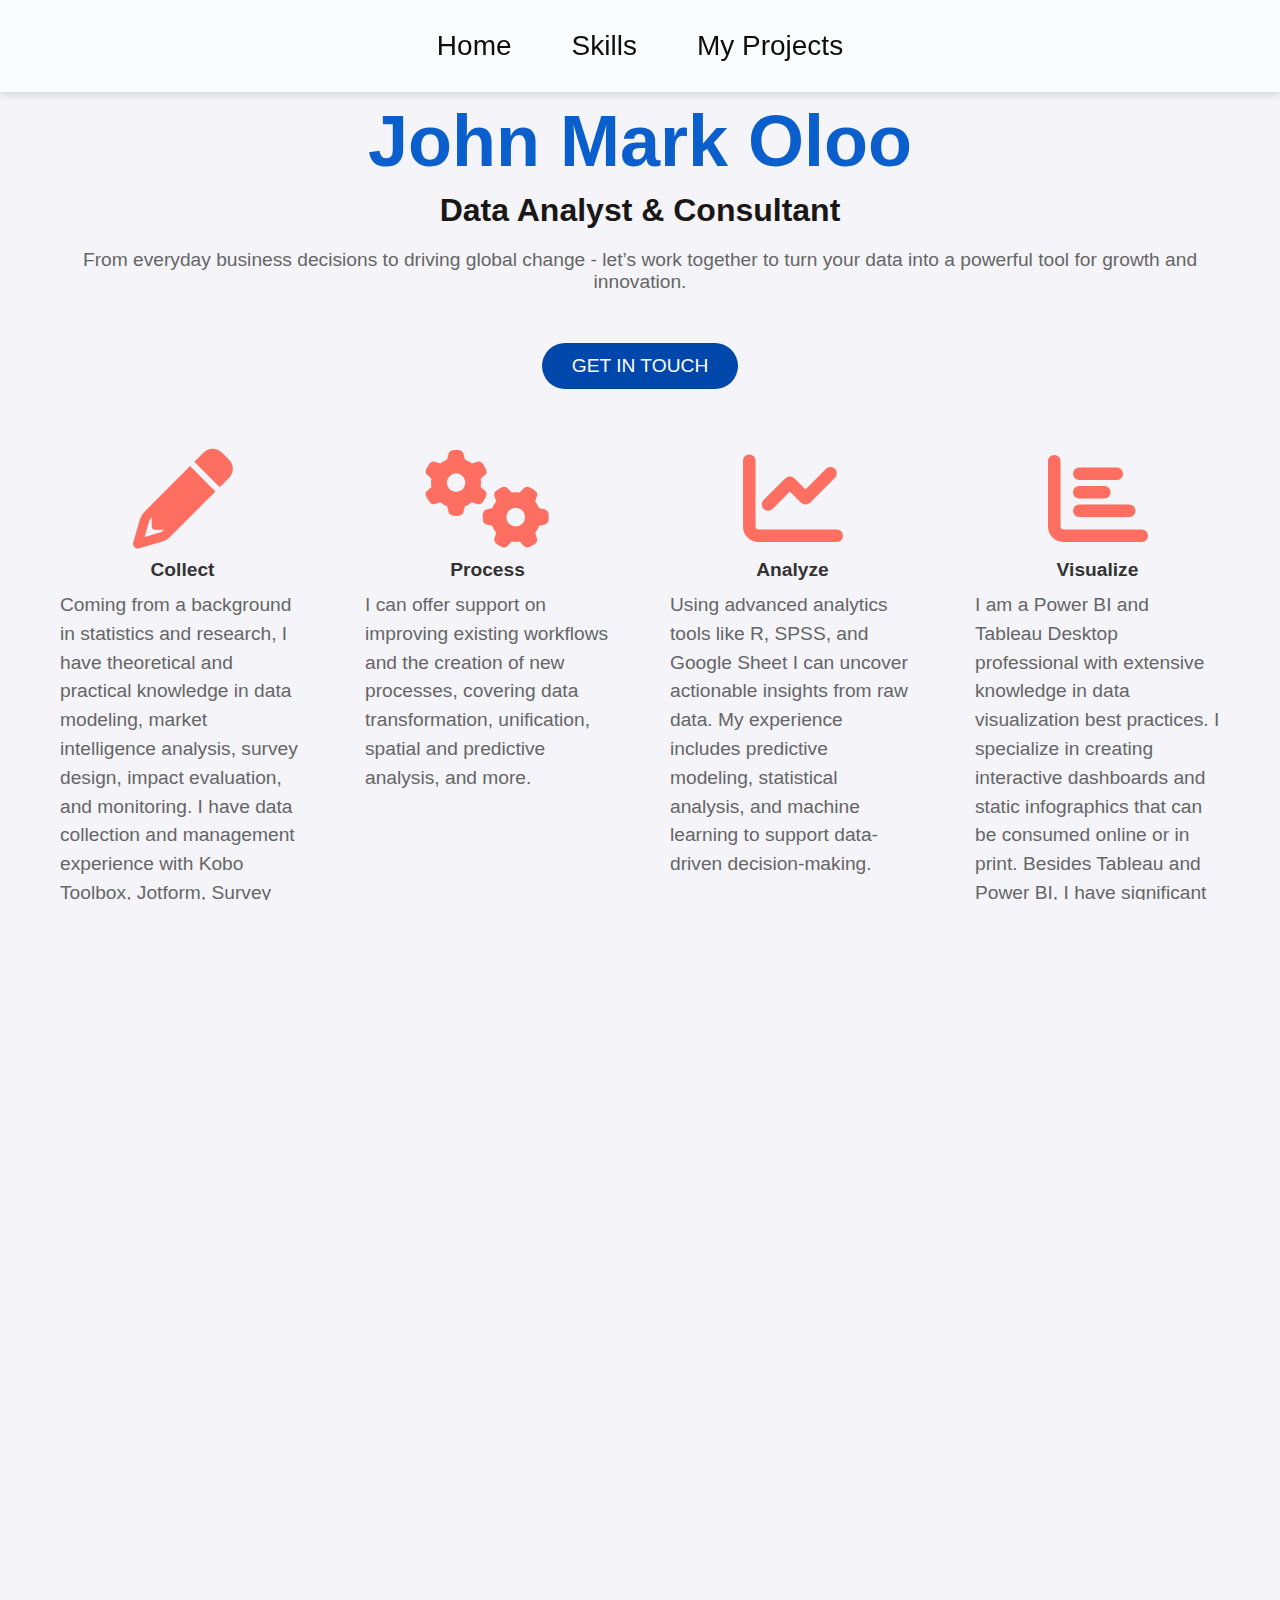
==== commit a25d2f34: "Add files via upload" ====
--- a/index.html
+++ b/index.html
@@ -3,1664 +3,411 @@
 <head>
     <meta charset="UTF-8">
     <meta name="viewport" content="width=device-width, initial-scale=1.0">
-    <title>My Portfolio Website</title>
-    <link rel="stylesheet" href="style.css">
-    <link rel="stylesheet" href="https://cdnjs.cloudflare.com/ajax/libs/font-awesome/5.15.4/css/all.min.css" />
+    <title>John Mark Oloo | Data Analyst & Consultant</title>
+    <link rel="stylesheet" href="styles.css">   
+    <link rel="stylesheet" href="https://cdnjs.cloudflare.com/ajax/libs/font-awesome/6.0.0-beta3/css/all.min.css">
+    <link rel="stylesheet" href="https://cdn.jsdelivr.net/npm/@fortawesome/fontawesome-free@6.0.0-beta3/css/all.min.css">
     <link rel="stylesheet" href="https://cdnjs.cloudflare.com/ajax/libs/font-awesome/4.7.0/css/font-awesome.min.css">
-    <link href="https://fonts.googleapis.com/icon?family=Material+Icons" rel="stylesheet">
-    <link rel="stylesheet" href="https://cdnjs.cloudflare.com/ajax/libs/intl-tel-input/17.0.8/css/intlTelInput.css"/>
-    <link rel="stylesheet" href="https://cdnjs.cloudflare.com/ajax/libs/font-awesome/6.0.0-beta3/css/all.min.css">
-    <!-- Font Awesome -->
-    <link rel="stylesheet" href="https://cdnjs.cloudflare.com/ajax/libs/font-awesome/5.15.4/css/all.min.css">
-    <script src="https://cdnjs.cloudflare.com/ajax/libs/gsap/1.20.3/TweenMax.min.js"></script>
-    <!-- Latest Font Awesome -->
-    <link rel="stylesheet" href="https://cdnjs.cloudflare.com/ajax/libs/font-awesome/6.4.0/css/all.min.css">
-    <script src="https://unpkg.com/css-doodle@0.27.2/css-doodle.min.js"></script>
-    <script src="https://cdnjs.cloudflare.com/ajax/libs/intl-tel-input/17.0.8/js/intlTelInput.min.js"></script>
-    <link href='https://unpkg.com/boxicons@2.1.4/css/boxicons.min.css' rel='stylesheet'>
-    <script src="https://cdnjs.cloudflare.com/ajax/libs/gsap/3.9.1/gsap.min.js"></script>
-    <script src="https://cdnjs.cloudflare.com/ajax/libs/pdf.js/2.16.105/pdf.min.js"></script>
-    <script src="https://cdnjs.cloudflare.com/ajax/libs/pdf.js/2.16.105/pdf.worker.min.js"></script>
-    <!-- Link to Guppy icons or any other icon library -->
-    <link href="https://cdn.jsdelivr.net/npm/guppy-icons/dist/guppy-icons.min.css" rel="stylesheet"> 
-    <link rel="stylesheet" href="https://cdnjs.cloudflare.com/ajax/libs/font-awesome/6.0.0-beta3/css/all.min.css">
+    <link rel="stylesheet" href="https://fonts.googleapis.com/css?family=Roboto:300,400,500,700&display=swap">
+    
+
+
+
+    
 </head>
-
-
 <body>
+    <!-- Navigation -->
     <header>
-        <div class="title-block">
-            <img src="logo.jpg" alt="Logo" class="logo" id="logo">            
-        </div>             
-
-        <!-- Navigation Bar -->
-        <nav class="navigation-block" id="navigation-block">
-            <ul>
-                <li><a href="#bio">Bio</a></li>
-                <li><a href="#professions">Professions</a></li>
-                <li><a href="#skills">Skills</a></li>
-                <li><a href="#projects">Projects</a></li>
-                <li><a href="#contacts">Contacts</a></li>                
-                <li><a href="#reviews">Reviews</a></li>
-
-
-            </ul>
-        </nav>
+        <div class="navbar">
+            <div class="logo"></div>
+            <nav>
+                <ul class="nav-links">
+                    <li><a href="#home" class="nav-link" onclick="navigateTo('home')">Home</a></li>
+                    <li><a href="#skills" class="nav-link" onclick="navigateTo('skills')">Skills</a></li>
+                    <li><a href="#projects" class="nav-link" onclick="navigateTo('projects')">My Projects</a></li>
+                    
+                </ul>
+            </nav>
+        </div>
+    </header>
+
+    <div class="project-details-backdrop" onclick="closeDetails()"></div>
+    <div class="project-details-backdrop"></div>
+
+
+
+    <!-- Home Section -->
+    <div class="main-container">
+        <!-- Home Section -->
+        <section id="home" class="section active">
+            <div class="container">
+                <h2>John Mark Oloo</h2>
+                <p class="tagline">Data Analyst & Consultant</p>
+                <p>From everyday business decisions to driving global change - let’s work together to turn your data into a powerful tool for growth and innovation.</p>
+                <a href="#contact" class="btn">GET IN TOUCH</a>                
+
+                <div class="skills-summary">
+                    <div class="icon">
+                        <i class="fas fa-pencil-alt"></i> <!-- Collect Icon -->
+                        <h3>Collect</h3>
+                        <p>Coming from a background in statistics and research, I have theoretical and practical knowledge in data modeling, 
+                            market intelligence analysis, survey design, impact evaluation, and monitoring. I have data collection and management 
+                            experience with Kobo Toolbox, Jotform, Survey Monkey, Qualtrics, and Airtable, enabling me to deliver reliable insights.</p>
+                    </div>
+                    <div class="icon">
+                        <i class="fas fa-cogs"></i> <!-- Process Icon -->
+                        <h3>Process</h3>
+                        <p>I can offer support on improving existing workflows and the creation of new processes, 
+                            covering data transformation, unification, spatial and predictive analysis, and more.</p>
+                    </div>
+                    <div class="icon">
+                        <i class="fas fa-chart-line"></i> <!-- Analyze Icon -->
+                        <h3>Analyze</h3>
+                        <p>Using advanced analytics tools like R, SPSS, and Google Sheet I can uncover actionable insights from raw data. 
+                            My experience includes predictive modeling, statistical analysis, 
+                            and machine learning to support data-driven decision-making.</p>
+                    </div>
+                    <div class="icon">                    
+                        <i class="fas fa-chart-bar"></i> <!-- Replace with a different chart icon -->
+                        <h3>Visualize</h3>
+                        <p>I am a Power BI and Tableau Desktop professional with extensive knowledge in data visualization best practices. 
+                            I specialize in creating interactive dashboards and static infographics that can be consumed online or in print. 
+                            Besides Tableau and Power BI, I have significant experience working with Google Sheets, 
+                            enabling me to deliver impactful data visualization solutions.</p>
+                    </div>
+                </div>
+            </div>
+            
+        </section>
+
+        <!-- About Me Section with Image and Text -->
+        <!-- About Me Section with Image and Text -->
+        <section id="about" class="section" style="display: none;">        
+            <div class="about-image">
+                <img src="images/jm.jpeg" alt="John Mark Oloo" class="about-image-img">
+            </div>
+            <div class="about-text">
+                <h3>About Me</h3>
+                    <p>I am John, a data analyst, passionate about working 
+                        with organizations that want to make effective use of their data.</p>
+                    <p>I specialize in supporting every stage of the data journey—from defining the first ideas around 
+                        what you want to measure and designing systems on how to capture the data accurately, through dataset preparation, 
+                        analysis, and management, all the way to impactful presentation of insights. I can support each step of the process 
+                        to enable your organization in making evidence-driven decisions and effectively share insights with diverse audiences.</p>
+                    <p>I also offer training in Power BI, Tableau, and data visualization best practices, equipping teams 
+                        to use their data independently and for maximum impact. My approach is collaborative, adaptable, 
+                        and focused on delivering measurable results tailored to your goals.</p>
+                    <p>I am available for short-term projects and part-time, longer-term engagements.</p>
+            </div>
+        </section>
+
+        <!-- Portfolio Section -->
+        <section id="portfolio" class="section">
+            <div class="container">
+                <h2>Portfolio</h2>
+                <p>A sample of my work</p>
+                <div class="projects-container">
+                    <!-- Portfolio Item 1 -->
+                    <!-- Project Item 1 -->
+                    <div id="cgad" class="project">
+                        <h3>GEID - Graduand Engagement Insights Dashboard</h3>
+                        <p>This is a dynamic dashboard that I developed to visualize the findings of a community engagement project involving university graduands. 
+                            The analysis spans a 4-year period (2019–2023), examining engagement trends by institution, gender, and participation in various domains. 
+                            Key metrics include the number of graduands, their institutional representation, 
+                            and overall engagement rates, providing actionable insights into community participation.</p>
+                        
+                    </div>
+
+                    <!-- Portfolio Item 2 -->
+                    <div class="project">
+                        <h3>Marketing Strategies</h3>
+                        <p>How do you use data to analyze your marketing strategies ? 
+                            In this comprehensive project report, I utilized statistical methods to analyze sales and profit data. 
+                            The analysis explores trends across regions, categories, and customer segments, 
+                            with insights derived from summary statistics and ANOVA tests. 
+                            This project demonstrates the application of data-driven techniques to inform and optimize marketing strategies.</p>                        
+                        <!--<a href="javascript:void(0);" class="btn" onclick="navigateTo('proj2-image')">Read More</a> -->
+                    </div>
+
+                    <!-- Portfolio Item 3 -->
+                    <div class="project">
+                        <h3>Analysis of Climate Change Data</h3>
+                        <p>Correlation does not imply Causation: A study on social media use and confidence in solving climate change. 
+                            The study examined the statistical relationship between social media usage 
+                            and confidence in technology to address climate change, finding a non-significant correlation.</p>                        
+                        <!--<a href="javascript:void(0);" class="btn" onclick="navigateTo('proj3-image')">Read More</a>-->
+                    </div>
+                </div>
+                                
+                <a href="javascript:void(0);" class="btn" onclick="navigateTo('projects')">See All Projects</a> 
         
-        <!-- Hamburger Menu -->
-        <div class="hamburger-menu">
-            <input id="menu__toggle" type="checkbox" />
-            <label class="menu__btn" for="menu__toggle">
-                <span></span>
-            </label>            
-            <ul class="menu__box">
-                <li><a class="menu__item" href="#bio">Bio</a></li>
-                <li><a class="menu__item" href="#professions">Professions</a></li>
-                <li><a class="menu__item" href="#skills">Skills</a></li>
-                <li><a class="menu__item" href="#projects">Projects</a></li>
-                <li><a class="menu__item" href="#contacts">Contacts</a></li>                
-                <li><a class="menu__item" href="#reviews">Reviews</a></li>
-            </ul>            
+            </div>
+        </section>
+
+
+        <!-- Contact Section -->
+        <section id="contact" class="section" style="display: none;">
+            <div class="container">
+                <h2>Get in Touch</h2>
+                <form action="contact.php" method="POST">
+                    <input type="text" name="name" placeholder="Your Name" required>
+                    <input type="email" name="email" placeholder="Your Email" required>
+                    <textarea name="message" placeholder="Your Message" required></textarea>
+                    <button type="submit">Send Message</button>
+                </form>
+            </div>
+        </section>
+
+        <!-- Popup Section -->
+        <div id="popup" class="popup">
+            <div class="popup-content">
+                <p id="popup-message"></p>
+                <button id="close-popup" class="close-btn">Close</button>
+            </div>
         </div>
-    </header>    
-    <div class="container">
+
+
+        <!-- Skills Section -->
+        <section id="skills" class="section">
+            <div class="container">
+                <h2>My Skills</h2>
+                <div class="skills-grid">
+                    <div class="skill">
+                        <i class="fas fa-chart-bar"></i> <!-- Power BI & Tableau -->
+                        <h3>Power BI & Tableau</h3>
+                        <p>Advanced expertise in Power BI and Tableau for transforming raw data into actionable insights with compelling visuals and interactive dashboards.</p>
+                    </div>
+                    <div class="skill">
+                        <i class="fas fa-database"></i> <!-- R, SQL & Google Sheets -->
+                        <h3>R, SQL & Google Sheets</h3>
+                        <p>Proficient in data analysis using R, SQL, and Google Sheets to manipulate, analyze, and visualize data for business intelligence.</p>
+                    </div>
+                    <div class="skill">
+                        <i class="fas fa-pencil-alt"></i> <!-- Survey Design -->
+                        <h3>Survey Design</h3>
+                        <p>Specialized in crafting well-structured surveys and designing assessments to collect valuable, reliable data for actionable insights.</p>
+                    </div>
+                    <div class="skill">
+                        <i class="fas fa-chart-line"></i> <!-- Business / Market Insights -->
+                        <h3>Business / Market Insights</h3>
+                        <p>In-depth understanding of market trends and business performance, leveraging data to provide insights that drive strategic decisions.</p>
+                    </div>
+                    <div class="skill">
+                        <i class="fas fa-cogs"></i> <!-- Alteryx -->
+                        <h3>Alteryx</h3>
+                        <p>Expert in data automation and process improvement with Alteryx, enabling businesses to streamline workflows and transform data efficiently.</p>
+                    </div>
+                    <div class="skill">
+                        <i class="fas fa-calendar-check"></i> <!-- Demand and Supply Planning / Forecasting -->
+                        <h3>Demand & Supply Planning / Forecasting</h3>
+                        <p>Skilled in forecasting trends and managing demand and supply processes, helping organizations optimize their operations and minimize costs.</p>
+                    </div>
+                    <div class="skill">
+                        <i class="fas fa-robot"></i> <!-- Sales Automation -->
+                        <h3>Sales Automation</h3>
+                        <p>Experience in automating sales processes to increase productivity, streamline customer interactions, and drive revenue growth.</p>
+                    </div>
+                    <div class="skill">
+                        <i class="fas fa-server"></i> <!-- Database Management -->
+                        <h3>Database Management</h3>
+                        <p>Managing and optimizing databases to ensure data integrity, security, and availability for all business operations.</p>
+                    </div>
+                    <div class="skill">
+                        <i class="fas fa-laptop-code"></i> <!-- Web Development -->
+                        <h3>Web Development</h3>
+                        <p>Proficient in front-end web development (HTML, CSS, JavaScript) for creating interactive, user-friendly websites and web applications.</p>
+                    </div>
+                    <div class="skill">
+                        <i class="fas fa-search"></i> <!-- Monitoring & Evaluation -->
+                        <h3>Monitoring & Evaluation</h3>
+                        <p>Expert in assessing and evaluating data and processes, ensuring that projects and interventions achieve their intended outcomes.</p>
+                    </div>
+                </div>
+            </div>
+        </section>
+
+
+
+        <!-- Projects Section -->
+        <!-- Projects Section -->
+        <section id="projects" class="section">
+            <div class="container">
+                <h2>My Projects</h2>
+                <div class="projects-grid">               
+
+                    
+
+                    <!-- Project Item 6 -->
+                    <div id="prjct6" class="project">
+                        <h3> Interactive Sales Depletion Insights</h3>
+                        <p>This is an overview of sales depletions, analyzing performance across various dimensions. 
+                            The analysis enables a deep understanding of sales dynamics, identifying top-performing brands, 
+                            representatives, and potential areas for improvement.</p>
+                        <!-- Hidden Details -->
+                        <div class="project-details" style="display: none;">
+                            <img src="projects/prjct6.png" alt="Budget Controlling Project" style="max-width: 100%; margin-top: 10px;">                            
+                            <p>Analysis of sales data by category</p>
+                        </div>
+                        <button class="project-link" onclick="toggleDetails('prjct6')">View Project</button>
+                    </div>
+
+                    <!-- Project Item 2 -->
+                    <div id="proj2-image" class="project">
+                        <h3>Marketing Strategies</h3>
+                        <p>How do you use data to analyze your marketing strategies ? 
+                            In this comprehensive project report, I utilized statistical methods to analyze sales and profit data. 
+                            The analysis explores trends across regions, categories, and customer segments, with insights derived from summary statistics and ANOVA tests. 
+                            This project demonstrates the application of data-driven techniques to inform and optimize marketing strategies.</p>
+                        <!-- Hidden Details -->
+                        <div class="project-details" style="display: none;">
+                            <img src="projects/proj2-image1.png" alt="Marketing Strategies Project" style="max-width: 100%; margin-top: 10px;">
+                            <img src="projects/proj2-image2.png" alt="Marketing Strategies Project" style="max-width: 100%; margin-top: 10px;">
+                            <img src="projects/proj2-image3.png" alt="Marketing Strategies Project" style="max-width: 100%; margin-top: 10px;">
+                            <img src="projects/proj2-image4.png" alt="Marketing Strategies Project" style="max-width: 100%; margin-top: 10px;">
+                            <img src="projects/proj2-image5.png" alt="Marketing Strategies Project" style="max-width: 100%; margin-top: 10px;">
+                            <p>The Evolution and Application of Data Analysis in Marketing Strategies.</p>
+                        </div>
+                        <button class="project-link" onclick="toggleDetails('proj2-image')">View Project</button>
+                    </div>
+
+                    <!-- Project Item 3 -->
+                    <div id="proj3-image" class="project">
+                        <h3>Analysis of Climate Change Data</h3>
+                        <p>Correlation does not imply Causation: A study on social media use and confidence in solving climate change. 
+                            The study examined the statistical relationship between social media usage and confidence in technology to address climate change, 
+                            finding a non-significant correlation.</p>
+                        <!-- Hidden Details -->
+                        <div class="project-details" style="display: none;">
+                            <img src="projects/proj3-image1.png" alt="Climate Change Project" style="max-width: 100%; margin-top: 10px;">
+                            <img src="projects/proj3-image2.png" alt="Climate Change Project" style="max-width: 100%; margin-top: 10px;">
+                            <img src="projects/proj3-image3.png" alt="Climate Change Project" style="max-width: 100%; margin-top: 10px;">
+                            <p>Correlation Does Not Imply Causation: A Study on Social Media Use and Confidence in Solving Climate Change</p>
+                        </div>
+                        <button class="project-link" onclick="toggleDetails('proj3-image')">View Project</button>
+                    </div>
+
+                    <!-- Project Item 4 -->
+                    <div id="proj4-image" class="project">
+                        <h3> Budget Control Dashboard - Trends & Analysis</h3>
+                        <p>I used Tableau to visualize budget performance against both budget and last year's figures. 
+                            The top section displays monthly and year-to-date (YTD) data for December 2023, comparing actuals (gray bars), 
+                            budget (dark line), and last year's performance (thin blue line). Percentage variances are shown for both actuals vs. 
+                            budget and actuals vs. last year, highlighting key areas of over- or under-performance. The bottom section provides a 
+                            cost center breakdown, further dissecting the variances by department for both monthly and YTD figures. This allows for 
+                            detailed analysis of spending patterns and identification of areas requiring attention. 
+                            Filters at the top suggest the potential for interactive exploration of the data by different dimensions.</p>
+                        <!-- Hidden Details -->
+                        <div class="project-details" style="display: none;">
+                            <img src="projects/proj4-image1.png" alt="Budget Controlling Project" style="max-width: 100%; margin-top: 10px;">
+                            <img src="projects/proj4-image2.png" alt="Budget Controlling Project" style="max-width: 100%; margin-top: 10px;">
+                            <img src="projects/proj4-image3.png" alt="Budget Controlling Project" style="max-width: 100%; margin-top: 10px;">
+                            <img src="projects/proj4-image4.png" alt="Budget Controlling Project" style="max-width: 100%; margin-top: 10px;">
+                            <img src="projects/proj4-image5.png" alt="Budget Controlling Project" style="max-width: 100%; margin-top: 10px;">
+                            <p>This project focused on creating an interactive data dashboard and animated story for Budget Controlling. Tools used include Tableau, and Excel.</p>
+                        </div>
+                        <button class="project-link" onclick="toggleDetails('proj4-image')">View Project</button>
+                    </div>
+
+                    <!-- Project Item 5 -->
+                    <div id="pjct5" class="project">
+                        <h3> Analysis of the efficiency of overdue call routine data - Energy Sector </h3>
+                        <p>This Power BI dashboard provides actionable insights into customer payment patterns and evaluates the efficiency of overdue call routines. 
+                            It enables monitoring of customer payments and supports the company's operational strategies to improve payment compliance.</p>
+                        <!-- Hidden Details -->
+                        <div class="project-details" style="display: none;">
+                            <img src="projects/pjct5.png" alt="Budget Controlling Project" style="max-width: 100%; margin-top: 10px;">                            
+                            <p>The dashboard helps in monitoring customers' payments and assessing the efficiency of the company's operations in helping them keep up with customers' payments.</p>
+                        </div>
+                        <button class="project-link" onclick="toggleDetails('pjct5')">View Project</button>
+                    </div>
+
+                    <!-- Project Item 1 -->
+                    <div id="cgad" class="project">
+                        <h3>GEID - Graduand Engagement Insights Dashboard</h3>
+                        <p>This is a dynamic dashboard that I developed to visualize the findings of a community engagement project involving university graduands. 
+                            The analysis spans a 4-year period (2019–2023), examining engagement trends by institution, gender, and participation in various domains. 
+                            Key metrics include the number of graduands, their institutional representation, 
+                            and overall engagement rates, providing actionable insights into community participation.</p>
+                        <!-- Hidden Details -->
+                        <div class="project-details" style="display: none;">
+                            <img src="projects/cgad1.png" alt="CGA&D Project" style="max-width: 100%; margin-top: 10px;">
+                            <img src="projects/cgad2.png" alt="CGA&D Project" style="max-width: 100%; margin-top: 10px;">
+                            <img src="projects/cgad3.png" alt="CGA&D Project" style="max-width: 100%; margin-top: 10px;">
+                            <img src="projects/cgad4.png" alt="CGA&D Project" style="max-width: 100%; margin-top: 10px;">
+                            <p>This project focused on creating an interactive data dashboard and animated story for community analysis. Tools used include Flourish, Tableau, and Excel.</p>
+                        </div>
+                        <button class="project-link" onclick="toggleDetails('cgad')">View Project</button>
+                    </div>
+
+                    <!-- Project Item 7 -->
+                    <div id="pjct7" class="project">
+                        <h3>Principal Component Analysis of Depression Data</h3>
+                        <p>Analysis and interpretation of the principal components to help in identifying patterns, clusters, and trends in the data.</p>
+                        <!-- Hidden Details -->
+                        <div class="project-details" style="display: none;">
+                            <img src="projects/pjct7.png" alt="Budget Controlling Project" style="max-width: 100%; margin-top: 10px;">                            
+                            <p>First Principal Component <br>
+                                The correlations between the principal components and the original variables was computed. There is
+                                a weak correlation between the first principal component compared to age,marital status, education and
+                                income.The first principal component increases with a decrease in age,marital status,education and income.
+                                This component can be viewed as a measure of how depression is affecting people with a low income, unstable
+                                marriage and poor education. <br>
+                                Second Principal Component <br>
+                                The second principal component increases with increasing age, marital status and employment. This suggests
+                                that those with a good stable status and are also employed tend to have better mental strength, hence they
+                                are unlikely to be depressed. This component is strongly correlated with age, marital status and employment.</p>
+                        </div>
+                        <button class="project-link" onclick="toggleDetails('pjct7')">View Project</button>
+                    </div>
+
+                    <!-- Project Item 8 -->
+                    <div id="project8" class="project">
+                        <h3> Business Analytics & Insights</h3>
+                        <p>Analysis and visualization of expenses and insurance costs across various business lines.</p>
+                        <!-- Hidden Details -->
+                        <div class="project-details" style="display: none;">
+                            <img src="projects/project8-1.png" alt="Budget Controlling Project" style="max-width: 100%; margin-top: 10px;">
+                            <img src="projects/project8-2.png" alt="Budget Controlling Project" style="max-width: 100%; margin-top: 10px;">  
+                            <img src="projects/project8-3.png" alt="Budget Controlling Project" style="max-width: 100%; margin-top: 10px;">  
+                            <img src="projects/project8-4.png" alt="Budget Controlling Project" style="max-width: 100%; margin-top: 10px;">  
+                            <img src="projects/project8-5.png" alt="Budget Controlling Project" style="max-width: 100%; margin-top: 10px;">  
+                            <img src="projects/project8-6.png" alt="Budget Controlling Project" style="max-width: 100%; margin-top: 10px;">  
+                            <img src="projects/project8-7.png" alt="Budget Controlling Project" style="max-width: 100%; margin-top: 10px;">  
+                            <img src="projects/project8-8.png" alt="Budget Controlling Project" style="max-width: 100%; margin-top: 10px;">  
+                            <img src="projects/project8-9.png" alt="Budget Controlling Project" style="max-width: 100%; margin-top: 10px;">  
+                            <img src="projects/project8-10.png" alt="Budget Controlling Project" style="max-width: 100%; margin-top: 10px;">  
+                            <img src="projects/project8-11.png" alt="Budget Controlling Project" style="max-width: 100%; margin-top: 10px;">                            
+                            <p>Analysis of sales data by category</p>
+                        </div>
+                        <button class="project-link" onclick="toggleDetails('project8')">View Project</button>
+                    </div>
+                    
+
+                </div>
+            </div>
+        </section>
+
+
+
+        <!-- Contact Section -->
         
-        <section id="bio" class="container">                        
-            <div class="text-box">
-            <div><h1>Frankline Alele Ambetsa</h1></div>              
-                    <div class="about-me">                
-
-                    <div class="service-description">
-                        <h2><span class="hello-title">Data Analyst & Consultant, <br> Softaware Engineer <br>Civil/Structural Engineer</span></h2>
-                        <div class="service-item data-analysis">
-                            <h3 id="data-analysis-title">Transformative Data Analysis</h3>
-                            <p id="data-analysis-desc">Are you ready to unlock your organization’s full potential? <br>I analyze data with cutting-edge AI and ML, delivering insights that drive business growth and turn customer feedback into powerful enhancements!</p>
-                        </div>
-                        
-                        <div class="service-item software-development">
-                            <h3 id="software-development-title">Innovative Software and Web Development</h3>
-                            <p id="software-development-desc">Want to elevate your startup’s online presence? <br>I create custom software and websites that boost efficiency and engagement, seamlessly integrating AI and ML for an unmatched user experience!</p>
-                        </div>
-                        
-                        <div class="service-item engineering-services">
-                            <h3 id="engineering-services-title">Visionary Engineering Services</h3>
-                            <p id="engineering-services-desc">Dreaming of the perfect space for your business? <br>I design, draw, and construct houses, buildings, and apartments using advanced technology, AI, and ML to transform your architectural visions into reality!</p>
-                        </div>
-                        
-                        <div class="service-item customer-care">
-                            <h3 id="customer-care-title">Dynamic Customer Care Solutions</h3>
-                            <p id="customer-care-desc">How can you revolutionize your customer relationships? <br>I implement strategic feedback analysis for organizations that refines your services, ensuring your business meets customer needs and builds lasting loyalty!</p>
-                        </div>
-                        
-                        <div class="freelancing-services">
-                            <h3 id="freelancing-services-title">Exceptional Freelancing Services</h3>
-                            <p id="freelancing-services-desc">Need to pass your college or university exams? <br>I offer expert freelancing services for academic and non-academic assignments, crafting compelling research papers, dissertations, and essays that will help you excel in your studies!</p>
-                        </div>                        
-                        <!-- Button -->
-                        
-                        <div class="btn-wrapper">
-                            <a href="#contacts" class="btn">Get in Touch</a>
-                        </div>
-                        
-                    </div>
-
-                    <div class="insights-container">
-                        <h2><span class="insights-title">Advanced Data Analytics & Business Transformation</span></h2>
-                    
-                        <div class="insights-section">
-                            <div class="insight-item">
-                                <div class="tenor-gif-embed" data-postid="23420679" data-share-method="host" data-aspect-ratio="1" data-width="100%"></div>
-                                <script type="text/javascript" async src="https://tenor.com/embed.js"></script>
-                                <h3>Collect</h3>
-                                <p>With a strong background in <strong>statistics and research</strong>, I possess both theoretical and practical expertise in areas such as:</p>
-                                <ul>
-                                    <li>Data modeling</li>
-                                    <li>Market intelligence analysis</li>
-                                    <li>Survey design, impact evaluation, and monitoring</li>
-                                </ul>
-                                <p>I have hands-on experience with data collection and management tools including <strong>Kobo Toolbox</strong>, <strong>Jotform</strong>, <strong>Survey Monkey</strong>, <strong>Qualtrics</strong>, and <strong>Airtable</strong>, ensuring the delivery of reliable and actionable insights.</p>
-                            </div>
-                    
-                            <div class="insight-item">
-                                <div class="tenor-gif-embed" data-postid="19625094" data-share-method="host" data-aspect-ratio="1" data-width="100%"></div>
-                                <script type="text/javascript" async src="https://tenor.com/embed.js"></script>
-                                <h3>Process</h3>
-                                <p>I specialize in improving workflows and creating new processes that enhance data handling, such as:</p>
-                                <ul>
-                                    <li>Data transformation</li>
-                                    <li>Unification of disparate data sources</li>
-                                    <li>Spatial and predictive analysis</li>
-                                </ul>
-                                <p>Let me help you streamline your operations and optimize your data management processes.</p>
-                            </div>
-                    
-                            <div class="insight-item">
-                                <div class="tenor-gif-embed" data-postid="11783481" data-share-method="host" data-aspect-ratio="1.77778" data-width="100%"></div>
-                                <script type="text/javascript" async src="https://tenor.com/embed.js"></script>
-                                <h3>Analyze</h3>
-                                <p>Using advanced analytics tools like <strong>Python,</strong> <strong>R</strong>, <strong>SPSS</strong>, and <strong>Google Sheets</strong>, I extract actionable insights from raw data through techniques such as:</p>
-                                <ul>
-                                    <li>Predictive modeling</li>
-                                    <li>Statistical analysis</li>
-                                    <li>Machine learning for data-driven decision-making</li>
-                                </ul>
-                                <p>My goal is to provide you with data-backed recommendations that drive better business decisions.</p>
-                            </div>
-                    
-                            <div class="insight-item">
-                                <div class="tenor-gif-embed" data-postid="12403311" data-share-method="host" data-aspect-ratio="1.33333" data-width="100%"></div>
-                                <script type="text/javascript" async src="https://tenor.com/embed.js"></script>
-                                <h3>Visualize</h3>
-                                <p>As a professional in <strong>Power BI</strong> and <strong>Tableau Desktop</strong>, I create impactful visualizations, including:</p>
-                                <ul>
-                                    <li>Interactive dashboards</li>
-                                    <li>Static infographics</li>
-                                </ul>
-                                <p>In addition to Tableau and Power BI, I also have significant experience working with <strong>Google Sheets</strong> to deliver compelling and easy-to-understand data visualizations that are both engaging and informative.</p>
-                            </div>
-                            
-                        </div>
-                        <div class="btn-wrapper">
-                            <a href="#projects" class="btn">See My Projects</a>
-                        </div>
-                    </div>
-                    
-
-                    <div class="computer-science-insights">
-                        <h2><span class="insights-title">Strategic Insights into Next-Gen Technology</span></h2>
-                
-                        <!-- Software Engineering Insights -->
-                        <h3>Software Engineering Insights</h3>
-                        <div class="insight-item insight-soft">                            
-                            <a href="icons/gather_requirements.png">
-                                <img src="icons/gather_requirements.png" alt="Requirements Gathering" style="max-width: 100%; height: auto;" />
-                            </a>
-                            <h4>Requirements Gathering</h4>
-                            <p>The foundation of any successful software project lies in thoroughly understanding the needs of the users. This involves conducting workshops, user interviews, and analyzing existing workflows using tools like <strong>JIRA</strong> and <strong>Confluence</strong> to create a clear set of functional and non-functional requirements that drive the project forward.</p>
-                        </div>
-                
-                        <div class="insight-item insight-soft">
-                            <a href="icons/web_design.jpeg">
-                                <img src="icons/web_design.png" alt="web_design" style="max-width: 100%; height: auto;" />
-                            </a>
-                            <h4>Design</h4>
-                            <p>In the design phase, the system's architecture is carefully planned to ensure it’s scalable and maintainable. Using <strong>UML</strong> diagrams and wireframing tools like <strong>Figma</strong> or <strong>Sketch</strong>, I map out the user interface and experience, ensuring a seamless interaction between the software components and the end-user.</p>
-                        </div>
-                
-                        <div class="insight-item insight-soft">
-                            <a href="icons/web_build.jpeg">
-                                <img src="icons/web_build.png" alt="web_build" style="max-width: 100%; height: auto;" />
-                            </a>
-                            <h4>Build</h4>
-                            <p>The development phase is where the actual coding happens. A combination of technologies like <strong>HTML5</strong>, <strong>CSS</strong>, <strong>PHP</strong>, <strong>MySQL/MongoDB</strong>, <strong>React</strong>, <strong>Node.js</strong>, and <strong>JavaScript</strong> helps bring the design to life, with backend systems built in languages like <strong>Python (Django/Flask)</strong> or <strong>Java</strong>. By using <strong>Docker</strong> for containerization and automation tools like <strong>CI/CD</strong> pipelines, we ensure that the build is efficient and consistent.</p>
-                        </div>
-                
-                        <div class="insight-item insight-soft">
-                            <a href="icons/web_test.jpeg">
-                                <img src="icons/web_test.png" alt="web_test" style="max-width: 100%; height: auto;" />
-                            </a>
-                            <h4>Test</h4>
-                            <p>Testing ensures that the software meets the required standards and performs optimally. I employ various testing frameworks such as <strong>Jest</strong>, <strong>Mocha</strong>, and <strong>JUnit</strong> to conduct unit tests, integration tests, and end-to-end testing. Automated tests powered by tools like <strong>Selenium</strong> help simulate user interactions, catching bugs early before deployment.</p>
-                        </div>
-                
-                        <div class="insight-item insight-soft">
-                            <a href="icons/web_deploy.jpeg">
-                                <img src="icons/web_deploy.png" alt="web_deploy" style="max-width: 100%; height: auto;" />
-                            </a>
-                            <h4>Deploy</h4>
-                            <p>Once the code is tested and refined, it’s time to deploy to production. Platforms like <strong>AWS</strong> or <strong>Azure</strong> allow us to easily scale the application, while tools like <strong>Docker</strong> and <strong>Kubernetes</strong> ensure smooth deployment and orchestration across different environments, making the application reliable and performant in real-time conditions.</p>
-                        </div>
-                
-                        <div class="insight-item insight-soft">
-                            <a href="icons/web_maintenace.jpeg">
-                                <img src="icons/web_maintenace.png" alt="web_maintenace" style="max-width: 100%; height: auto;" />
-                            </a>
-                            <h4>Maintenance</h4>
-                            <p>After deployment, continuous support is vital to ensure the software remains functional and up to date. I utilize tools such as <strong>New Relic</strong> and <strong>Datadog</strong> to monitor performance, detect issues, and provide prompt fixes. Additionally, feedback loops from users help identify potential improvements, ensuring the system evolves with changing needs.</p>
-                        </div>
-                
-                        <!-- AI Insights -->
-                        <h3>Artificial intelligence Insights</h3>
-                        <div class="insight-item insight-ai">
-                            <a href="icons/ai_data_collection.jpeg">
-                                <img src="icons/ai_data_collection.png" alt="ai_data_collection" style="max-width: 100%; height: auto;" />
-                            </a>
-                            <h4>Data Collection</h4>
-                            <p>The first step in creating an AI model is gathering the right data. This can come from structured databases such as <strong>SQL</strong> or <strong>MongoDB</strong>, or be collected from web scraping and APIs. The goal is to amass a diverse dataset that will serve as the foundation for training and fine-tuning the model.</p>
-                        </div>
-                
-                        <div class="insight-item insight-ai">
-                            <a href="icons/ai_data_processing.jpeg">
-                                <img src="icons/ai_data_processing.png" alt="ai_data_processing" style="max-width: 100%; height: auto;" />
-                            </a>
-                            <h4>Data Preprocessing</h4>
-                            <p>Before diving into model training, it’s essential to clean and preprocess the data. Using tools like <strong>Python</strong> (<strong>Pandas</strong>, <strong>NumPy</strong>) and <strong>R</strong>, we deal with missing values, outliers, and scale the data so that it’s ready for the machine learning model. Feature engineering helps identify key attributes that improve the model's predictive power.</p>
-                        </div>
-                
-                        <div class="insight-item insight-ai">
-                            <a href="icons/ai_model_development.jpeg">
-                                <img src="icons/ai_model_development.png" alt="ai_model_development" style="max-width: 100%; height: auto;" />
-                            </a>
-                            <h4>Model Development</h4>
-                            <p>Building the AI model requires selecting the right algorithms based on the problem type. For instance, we can use <strong>TensorFlow</strong>, <strong>PyTorch</strong>, or <strong>Scikit-learn</strong> for tasks ranging from classification to deep learning. The goal is to choose and train the model that will give the most accurate predictions based on the input data.</p>
-                        </div>
-                
-                        <div class="insight-item insight-ai">
-                            <a href="icons/ai_model_evaluation.jpeg">
-                                <img src="icons/ai_model_evaluation.png" alt="ai_model_evaluation" style="max-width: 100%; height: auto;" />
-                            </a>
-                            <h4>Evaluate</h4>
-                            <p>After training the model, we assess its performance using metrics such as <strong>accuracy</strong>, <strong>precision</strong>, and <strong>recall</strong>. Tools like <strong>Scikit-learn</strong> allow us to run cross-validation, ensuring that the model doesn’t overfit and can generalize well to unseen data.</p>
-                        </div>
-                
-                        <div class="insight-item insight-ai">
-                            <a href="icons/ai_model_deploy.jpeg">
-                                <img src="icons/ai_model_deploy.png" alt="ai_model_deploy" style="max-width: 100%; height: auto;" />
-                            </a>
-                            <h4>Deploy</h4>
-                            <p>Once the model is trained and validated, it needs to be deployed to provide real-time predictions. Platforms such as <strong>AWS</strong> or <strong>Google Cloud</strong> offer the infrastructure to scale the AI model, while <strong>Flask</strong> or <strong>FastAPI</strong> are used to integrate the model into web applications, enabling seamless user interaction.</p>
-                        </div>
-                
-                        <div class="insight-item insight-ai">
-                            <a href="icons/ai_model_monitor.jpeg">
-                                <img src="icons/ai_model_monitor.png" alt="ai_model_monitor" style="max-width: 100%; height: auto;" />
-                            </a>
-                            <h4>Monitor</h4>
-                            <p>AI models need continuous monitoring to ensure they are performing as expected. Tools like <strong>MLflow</strong> and <strong>TensorBoard</strong> help track model performance, and monitoring platforms like <strong>Prometheus</strong> and <strong>Grafana</strong> help detect issues and anomalies, allowing for prompt updates and retraining.</p>
-                        </div>
-                
-                        <!-- ML Insights -->
-                        <h3>Machine Learning Insights</h3>
-                        <div class="insight-item insight-ml">
-                            <a href="icons/ml_data_preperation.jpeg">
-                                <img src="icons/ml_data_preperation.png" alt="ml_data_preparation" style="max-width: 100%; height: auto;" />
-                            </a>
-                            <h4>Data Preparation</h4>
-                            <p>The first step in any machine learning project is preparing the data. Using <strong>Scikit-learn</strong>, <strong>Pandas</strong>, and <strong>NumPy</strong>, I handle missing data, encode categorical variables, and normalize the features to ensure the model can learn from them effectively.</p>
-                        </div>
-                
-                        <div class="insight-item insight-ml">
-                            <a href="icons/ml_model_selection.jpeg">
-                                <img src="icons/ml_model_selection.png" alt="ml_model_selection" style="max-width: 100%; height: auto;" />
-                            </a>
-                            <h4>Model Selection</h4>
-                            <p>Choosing the right machine learning model is crucial. Depending on the task at hand, I may use <strong>Logistic Regression</strong> for classification or <strong>Linear Regression</strong> for predictions. More complex models like <strong>Random Forests</strong>, <strong>SVM</strong>, or <strong>KNN</strong> may be considered for higher accuracy and performance.</p>
-                        </div>
-                
-                        <div class="insight-item insight-ml">
-                            <a href="icons/ml_train.jpeg">
-                                <img src="icons/ml_train.png" alt="ml_train" style="max-width: 100%; height: auto;" />
-                            </a>
-                            <h4>Train</h4>
-                            <p>Training the model is where the magic happens. Using frameworks like <strong>TensorFlow</strong>, <strong>PyTorch</strong>, and <strong>Scikit-learn</strong>, I feed the preprocessed data into the model, adjusting parameters to improve its performance based on the training results.</p>
-                        </div>
-                
-                        <div class="insight-item insight-ml">
-                            <a href="icons/ml_evaluation.jpeg">
-                                <img src="icons/ml_evaluation.png" alt="ml_evaluation" style="max-width: 100%; height: auto;" />
-                            </a>
-                            <h4>Evaluate</h4>
-                            <p>Evaluation ensures that the model is not just fitting the data well, but can generalize to new, unseen data. I use cross-validation techniques and performance metrics like <strong>confusion matrices</strong> and <strong>ROC curves</strong> to ensure the model is robust and reliable.</p>
-                        </div>
-                
-                        <div class="insight-item insight-ml">
-                            <a href="icons/ml_tune.jpeg">
-                                <img src="icons/ml_tune.png" alt="ml_tune" style="max-width: 100%; height: auto;" />
-                            </a>
-                            <h4>Tune</h4>
-                            <p>Hyperparameter tuning is critical to extract the best performance from the model. By using tools like <strong>GridSearchCV</strong> and <strong>RandomSearchCV</strong>, we fine-tune parameters such as learning rates, regularization terms, and more to improve the model’s performance on real-world data.</p>
-                        </div>
-                
-                        <div class="insight-item insight-ml">
-                            <a href="icons/ml_deploy.jpeg">
-                                <img src="icons/ml_deploy.png" alt="ml_deploy" style="max-width: 100%; height: auto;" />
-                            </a>
-                            <h4>Deploy</h4>
-                            <p>Once trained, the model is ready to be deployed. Cloud platforms like <strong>AWS</strong>, <strong>Google Cloud</strong>, and <strong>Heroku</strong> make it easy to scale the model, while <strong>Flask</strong> or <strong>FastAPI</strong> help deploy it in production environments, offering real-time predictions to users.</p>
-                        </div>
-                
-                        <div class="insight-item insight-ml">
-                            <a href="icons/ml_deploy.jpeg">
-                                <img src="icons/ml+monitor.png" alt="ml_deploy" style="max-width: 100%; height: auto;" />
-                            </a>
-                            <h4>Monitor</h4>
-                            <p>Continuous monitoring ensures the model maintains its effectiveness over time. With tools like <strong>MLflow</strong>, <strong>Prometheus</strong>, and <strong>Grafana</strong>, I track model performance and detect when it needs retraining to adapt to changing data.</p>
-                        </div>
-                        
-                    </div>
-                    <div class="btn-wrapper">
-                        <p>See some of my Skills </p>
-                        <a href="#skills" class="btn">See My Skills</a>
-                    </div>  
-
-                    <div class="content">
-                        <h2><span class="about-title">About Me</span></h2>
-                        <div class="profile-picture">
-                            <img src="uopeople-ambetsa.jpg" alt="Your Profile Picture">
-                        </div>
-                        
-                        <h3 data-text="Hi there! I am Dr. Frankline!">Hi there! I am Dr. Frankline! </h3>
-                            <p> I am a versatile professional with a multifaceted skill set that spans across various domains of data science and big data analytics, programming and software development, academic & non-academic writing , and engineering.</p>
-                            <p>In the dynamic landscape of software development, programming, and computer science, I excel with my innovative solutions and deep understanding of cutting-edge technologies. </p>
-                            <p>Data holds no secrets for me, as I navigate through the intricacies of data science and analytics using tools such as IBM SPSS, RStudio, SAS, Excel, Python, and Power BI. 
-                            My expertise extends to robotics and machine learning, where I apply tools like MatLab Robotics ToolBox, Python, Autodesk Inventor, and UiPath to develop innovative solutions.</p>
-                            <p>My academic journey has also seen me delve into the world of academic writing, crafting research papers, dissertations, and essays with finesse, particularly in STEM subjects.</p>
-                            <p>With a solid foundation in Civil Engineering, I have journeyed through the realms of Software Engineering, Computer Science, Data Science, and beyond. 
-                            My academic pursuits have been diverse, encompassing a wide array of courses that have enriched my knowledge and expertise.</p>
-                            <p>In the realm of Civil/Structural Engineering, I am a seasoned practitioner, adept in utilizing an extensive toolkit of software and tools including Autodesk AutoCAD, Civil 3D, Fusion, Revit, MatLab, and many more. 
-                            My proficiency extends to structural analysis and design with software like StaadPro, CSI Etabs, SAP 2000, and Ansys, particularly in the realm of aeronautics. 
-                            My expertise in Quantity Surveying and Land Surveying further complements my engineering prowess, supported by tools such as BlueBeam, Microsoft Excel, Total Station, and TerraSync.</p>
-                            <p>My architectural endeavors are marked by proficiency in Graphisoft ArchiCAD, Lumion, Atlantis, and SketchUP, enabling me to bring designs to life with creativity and precision. 
-                            In the domain of programming and software engineering, I'm equipped with languages like HTML, CSS, JavaScript, Python, Dart, and Flutter, alongside a strong grasp of databases and languages like Java, C++, C#, and C.</p>
-                    </div>
-                    <div class="btn-wrapper">
-                        <p>Have a project in Mind? </p>
-                        <a href="#contacts" class="btn">Get Started</a>
-                    </div>                 
-                </div>
-                <!--Background-->
-                <div class="stars">
-                    <div class="star"></div>
-                    <div class="star"></div>
-                    <div class="star"></div>
-                    <div class="star"></div>
-                    <div class="star"></div>
-                    <div class="star"></div>
-                    <div class="star"></div>
-                    <div class="star"></div>
-                    <div class="star"></div>
-                    <div class="star"></div>                                    
-                </div>
-            </div>
-
-            <div class="skills-preview">
-                <div class="skills-container">
-                    <div class="skill-category">
-                        <span class="skill-name">Data Analysis</span>
-                        <span class="skill-icons">
-                            <i class="fab fa-r-project"></i>
-                            <i class="fab fa-python"></i>
-                            <i class="fas fa-database"></i>
-                            <i class="fas fa-chart-bar"></i>
-                            <i class="fas fa-file-excel"></i>
-                            <i class="fas fa-chart-line"></i>
-                            <i class="fas fa-chart-pie"></i>
-                            <i class="fas fa-tools"></i>
-                            <i class="fas fa-layer-group"></i>
-                            <i class="fas fa-vials"></i>
-                        </span>
-                    </div>
-                    <div class="skill-category">
-                        <span class="skill-name">Cloud Data Analytics and Statistics</span>
-                        <span class="skill-icons">
-                            <i class="fas fa-cloud"></i>
-                            <i class="fas fa-chart-bar"></i>
-                        </span>
-                    </div>
-                    <div class="skill-category">
-                        <span class="skill-name">Web Programming</span>
-                        <span class="skill-icons">
-                            <i class="fab fa-css3-alt"></i>
-                            <i class="fab fa-html5"></i>
-                            <i class="fab fa-js"></i>
-                        </span>
-                    </div>
-                    <div class="skill-category">
-                        <span class="skill-name">Back End</span>
-                        <span class="skill-icons">
-                            <i class="fab fa-python"></i>
-                            <i class="fas fa-code"></i>
-                        </span>
-                    </div>
-                    <div class="skill-category">
-                        <span class="skill-name">Software Development</span>
-                        <span class="skill-icons">
-                            <i class="fab fa-java"></i>
-                            <i class="fab fa-d-and-d"></i>
-                            <i class="fas fa-code"></i>
-                            <i class="fas fa-copyright"></i>
-                            <i class="fab fa-cuttlefish"></i>
-                            <i class="fab fa-windows"></i>
-                        </span>
-                    </div>
-                </div>
-            </div>
-        </section>    
+
         
-        <section id="professions" class="container">
-            <div class="area">
-                <ul class="circles">
-                <li></li>
-                <li></li>
-                <li></li>
-                <li></li>
-                <li></li>
-                <li></li>
-                <li></li>
-                <li></li>
-                <li></li>
-                <li></li>
-                </ul>
-            </div>
-            <h2>Professions</h2>
-            <div class="professions-grid">
-                <div class="profession-item">
-                    <img src="data science.jpg" alt="Data Science and Data Analytics">
-                    <p>Computer and Data Science</p>
-                </div>
-                
-                <div class="profession-item">
-                    <img src="programming and software development.jpeg" alt="Programming and Software Development">
-                    <p>Programming and Software Engineering</p>
-                </div>
-                <div class="profession-item">
-                    <img src="computer-science.jpg" alt="Computer Science">
-                    <p>Computer Science</p>
-                </div>
-                <div class="profession-item">
-                    <img src="software-1.png" alt="Architecture">
-                    <p>Architecture</p>
-                </div>                
-                
-                <div class="profession-item">
-                    <img src="civil engineering.jpg" alt="Civil Engineering">
-                    <p>Civil Engineering</p>
-                </div>
-                
-            </div>
-        </section>      
-
-        <section id="skills" class="container">
-            <h2>Skills</h2>        
-            <!-- Programming and Software Engineering -->
-            <div class="programming-software">
-                <h3>Programming and Software Engineering</h3>
-                <div class="skill-container">                
-                    <div class="skill-item">
-                        <i class="fab fa-html5"></i>
-                        <span>HTML</span>
-                    </div>
-                    <div class="skill-item">
-                        <i class="fab fa-css3-alt"></i>
-                        <span>CSS</span>
-                    </div>
-                    <div class="skill-item">
-                        <i class="fab fa-js"></i>
-                        <span>JavaScript</span>
-                    </div>
-                    <div class="skill-item">
-                        <i class="fab fa-python"></i>
-                        <span>Python</span>
-                    </div>
-                    <div class="skill-item">
-                        <i class="fab fa-dart"></i>
-                        <span>Dart</span>
-                    </div>
-                    
-                    <div class="skill-item">
-                        <i class="fab fa-flutter"></i>
-                        <span>Flutter</span>
-                    </div>
-                    <div class="skill-item">
-                        <i class="fab fa-database"></i>
-                        <span>MySQL</span>
-                    </div>
-                    <div class="skill-item">
-                        <i class="fab fa-java"></i>
-                        <span>Java</span>
-                    </div>
-                    <div class="skill-item">
-                        <i class="fab fa-cuttlefish"></i>
-                        <span>C++</span>
-                    </div>
-                    <div class="skill-item">
-                        <i class="fab fa-microsoft"></i>
-                        <span>C#</span>
-                    </div>
-                    <div class="skill-item">
-                        <i class="fas fa-code"></i>
-                        <span>C</span>
-                    </div>
-                </div>
-            </div>
-                
-            <!-- Data Science and Analytics -->
-            <div class="data-science-analytics">
-                <h3>Data Science and Analytics</h3>
-                <div class="skill-container">
-                    <div class="skill-item">
-                        <i class="fab fa-ibm"></i>
-                        <span>IBM SPSS</span>
-                    </div>
-                    <div class="skill-item">
-                        <i class="fas fa-cogs"></i>
-                        <span>RStudio</span>
-                    </div>
-                    <div class="skill-item">
-                        <i class="fab fa-sass"></i>
-                        <span>SAS</span>
-                    </div>
-                    <div class="skill-item">
-                        <i class="fas fa-database"></i>
-                        <span>Eviews</span>
-                    </div>
-                    <div class="skill-item">
-                        <i class="fas fa-table"></i>
-                        <span>Microsoft Excel</span>
-                    </div>
-                    <div class="skill-item">
-                        <i class="fab fa-python"></i>
-                        <span>Python</span>
-                    </div>
-                    <div class="skill-item">
-                        <i class="fab fa-microsoft"></i>
-                        <span>Power BI</span>
-                    </div>
-                    <div class="skill-item">
-                        <i class="fas fa-cogs"></i>
-                        <span>KNIME</span>
-                    </div>
-                    <div class="skill-item">
-                        <i class="fas fa-chart-line"></i>
-                        <span>Tableau</span>
-                    </div>
-                    <div class="skill-item">
-                        <i class="fas fa-chart-bar"></i>
-                        <span>Stata</span>
-                    </div>
-                    <div class="skill-item">
-                        <i class="fas fa-chart-pie"></i>
-                        <span>JMP</span>
-                    </div>
-                    <div class="skill-item">
-                        <i class="fas fa-database"></i>
-                        <span>Microsoft Access</span>
-                    </div>
-                    <div class="skill-item">
-                        <i class="fas fa-database"></i>
-                        <span>Nvivo</span>
-                    </div>
-                    <div class="skill-item">
-                        <i class="fas fa-cogs"></i>
-                        <span>Dplyr</span>
-                    </div>
-                    <div class="skill-item">
-                        <i class="fas fa-cogs"></i>
-                        <span>Rguroo</span>
-                    </div>
-                </div>
-            </div>
-                
-            <div class="robotics-machine-learning">
-                <h3>Robotics and Machine Learning</h3>
-                <div class="skills-grid">
-                    <div class="skill-item">
-                        <i class="fas fa-robot"></i>
-                        <span>MatLab Robotics ToolBox</span>
-                    </div>
-                    <div class="skill-item">
-                        <i class="fab fa-python"></i>
-                        <span>Python Robotics</span>
-                    </div>
-                    <div class="skill-item">
-                        <i class="fas fa-cogs"></i>
-                        <span>Autodesk Inventor</span>
-                    </div>
-                    <div class="skill-item">
-                        <i class="fas fa-tools"></i>
-                        <span>SolidWorks</span>
-                    </div>
-                    <div class="skill-item">
-                        <i class="fas fa-drafting-compass"></i>
-                        <span>AutoDesk AutoCAD</span>
-                    </div>
-                    <!-- Add more skills as needed -->
-                </div>
-            </div>
-            
-            <div class="academic-writing">
-                <h3>Freelancing Services</h3>
-                <div class="skills-grid">
-                    <div class="skill-item">
-                        <i class="fas fa-pencil-alt"></i>
-                        <span>Research Papers</span>
-                    </div>
-                    <div class="skill-item">
-                        <i class="fas fa-file-alt"></i>
-                        <span>Dissertations</span>
-                    </div>
-                    <div class="skill-item">
-                        <i class="fas fa-book"></i>
-                        <span>Essays</span>
-                    </div>
-                    <div class="skill-item">
-                        <i class="fas fa-file-signature"></i>
-                        <span>Theses</span>
-                    </div>
-                    <!-- Add more skills as needed -->
-                </div>
-            </div>
-            
-            <div class="civil-structural">
-                <h3>Civil/Structural Engineering</h3>
-                <div class="skills-grid">
-                    <div class="skill-item">
-                        <i class="fas fa-drafting-compass"></i>
-                        <span>AutoDesk AutoCAD</span>
-                    </div>
-                    <div class="skill-item">
-                        <i class="fas fa-city"></i>
-                        <span>AutoDesk Civil 3D</span>
-                    </div>
-                    <div class="skill-item">
-                        <i class="fas fa-cogs"></i>
-                        <span>AutoDesk Fusion 360</span>
-                    </div>
-                    <div class="skill-item">
-                        <i class="fas fa-building"></i>
-                        <span>AutoDesk Revit</span>
-                    </div>
-                    <div class="skill-item">
-                        <i class="fas fa-calculator"></i>
-                        <span>Tekla Structural Designer</span>
-                    </div>
-                    <!-- Add more skills as needed -->
-                </div>
-            </div>
-            
-            <div class="quantity-surveying">
-                <h3>Quantity Surveying</h3>
-                <div class="skills-grid">
-                    <div class="skill-item">
-                        <i class="fas fa-calculator"></i>
-                        <span>BlueBeam</span>
-                    </div>
-                    <div class="skill-item">
-                        <i class="fas fa-file-excel"></i>
-                        <span>Microsoft Excel</span>
-                    </div>
-                    <div class="skill-item">
-                        <i class="fas fa-chart-line"></i>
-                        <span>Prism</span>
-                    </div>
-                    <div class="skill-item">
-                        <i class="fas fa-ruler-combined"></i>
-                        <span>Vector Snape</span>
-                    </div>
-                    <div class="skill-item">
-                        <i class="fas fa-calculator-alt"></i>
-                        <span>CostX</span>
-                    </div>
-                    <!-- Add more skills as needed -->
-                </div>
-            </div>
-        
-            <div class="land-surveying">
-                <h3>Land Surveying</h3>
-                <div class="skills-grid">
-                    <div class="skill-item">
-                        <i class="fas fa-map"></i>
-                        <span>Total Station</span>
-                    </div>
-                    <div class="skill-item">
-                        <i class="fas fa-satellite"></i>
-                        <span>GPS-RTK</span>
-                    </div>
-                    <div class="skill-item">
-                        <i class="fas fa-globe"></i>
-                        <span>Google Earth</span>
-                    </div>
-                    <div class="skill-item">
-                        <i class="fas fa-ruler"></i>
-                        <span>TerraSync</span>
-                    </div>
-                    <div class="skill-item">
-                        <i class="fas fa-map-marked-alt"></i>
-                        <span>Trimble</span>
-                    </div>
-                    <!-- Add more skills as needed -->
-                </div>
-            </div>
-            
-            <div class="architecture">
-                <h3>Architecture</h3>
-                <div class="skills-grid">
-                    <div class="skill-item">
-                        <i class="fas fa-drafting-compass"></i>
-                        <span>Graphisoft ArchiCAD</span>
-                    </div>
-                    <div class="skill-item">
-                        <i class="fas fa-lightbulb"></i>
-                        <span>Lumion</span>
-                    </div>
-                    <div class="skill-item">
-                        <i class="fas fa-ruler-combined"></i>
-                        <span>Artlantis RT²</span>
-                    </div>
-                    <div class="skill-item">
-                        <i class="fas fa-pencil-ruler"></i>
-                        <span>SketchUP</span>
-                    </div>
-                    <!-- Add more skills as needed -->
-                </div>
-            </div>
-        </section>
-        
-        <section id="projects" class="container">        
-            <h2>Projects</h2>
-            <div class="project-category">
-                <h3>Data Science and Analytics</h3>
-                <ul class="project-list">
-                    
-                    <!-- Projects under Document Management -->
-                    <li>Project 1: World Indicators Analysis in Tableau
-                        <div class="project-details">
-                            <h4>Project Title: World Indicators Analysis: Demographics, Economy, Health, Tourism, and Tech</h4>
-                                <h5>Overview</h5> 
-                                    <P>Project involved analyzing various world indicators using Tableau. <br> The exercises focused on demographic and economic metrics across different regions and countries. <br> The tasks included creating visualizations such as packed bubble graphs, text tables, treemaps, and horizontal bar graphs to present the data clearly and answer specific questions related to the metrics.</P>
-                                
-                                <h5>Findings</h5>
-                                
-                                    <h6>1. Average Percentage of Population Ages 15-64 (Packed Bubble Graph)</h6>
-                                    <img src="images/figure1.png" alt="Figure 1: Packed Bubble Graph">
-
-                                        <p>Highest Percentage: Asia, with 72.08%<br>Lowest Percentage: Africa, with 47.96%</p>
-
-                                    <h6>2. Decreases in GDP in France, Germany, and Italy (Text Table)</h6>
-                                        <img src="images/figure2.png" alt="Figure 2: Text Table">
-                                        <p>Largest Decrease: Italy<br>Smallest Decrease: Germany</p>
-                                        
-                                    <h6>3. Highest Infant Mortality Rates in Oceania (Treemap)</h6>
-                                        <img src="images/figure3.png" alt="Figure 3: Treemap">
-                                        <p>Top 5 countries in Oceana that have the highest infant mortality rates:<br>Papua New Guinea<br>Micronesia (Fed. Sts.)<br>Kiribati<br>Marshall Islands<br>Solomon Islands</p>
-                                    
-                                    <h6>4. Highest Inbound Tourism in Europe (Packed Bubble Graph)</h6>
-                                        <img src="images/figure4.png" alt="Figure 4: Packed Bubble Graph">
-                                        <p>Country with Most Inbound Tourism: France</p>
-                                    
-                                    <h6>5. Mobile Phone Usage in Asia in 2012 (Horizontal Bar Graph)</h6>
-                                        <img src="images/figure5.png" alt="Figure 5: Horizontal Bar Graph">
-                                        <p>Asian country had the most mobile phone usage in 2012: Macao SAR</p>
-                                
-                                <h5>Conclusion</h5>
-                                    <p>The analysis revealed Asia's high working-age population, Italy's GDP decline, Oceana's infant mortality rates, France's top tourism, and Macao's mobile usage dominance in 2012, showcasing diverse regional disparities.</p>
-                        </div>                        
-                    </li>
-
-                    <!-- Projects under Document Management -->
-                    <li>Project 2: Seasonal Trends and Time Series Analysis of Monthly Airline Passenger Traffic in RStudio
-
-                        
-                        <div class="project-details">
-                            <h4>Project Title: Seasonal Trends and Time Series Analysis of Monthly Airline Passenger Traffic (1949-1960)-RStudio</h4>
-                                <h5>Overview</h5> 
-                                    <P>This report analyzes the Air Passengers dataset using various statistical tests and visualizations in RStudio. 
-                                        The dataset provides monthly totals of international airline passengers from 1949 to 1960. 
-                                        The analysis includes descriptive statistics, normality tests, hypothesis testing, regression analysis, and time series analysis, with detailed plots.</P>
-                                
-                                    <h5>Objectives</h5> 
-                                        <P>To analyze monthly airline passenger data from 1949 to 1960, focusing on identifying trends and seasonal patterns, examining differences between periods, and evaluating overall changes in passenger traffic over time.</P>
-                                
-                                <h5>Literature Review</h5> 
-                                    <P>Time series analysis is essential for studying seasonal patterns in passenger traffic. 
-                                        Techniques like decomposition and regression help identify trends and seasonality. 
-                                        Hypothesis testing methods, such as t-tests and ANOVA, compare different periods or groups, while correlation tests assess variable relationships. 
-                                        Non-parametric tests address data not meeting parametric assumptions. 
-                                        This analysis utilizes these methods to explore the Air Passengers dataset, revealing trends, seasonality, and data relationships.</P>
-                                
-                                    <h5>Hypothesis</h5> 
-                                    <P>1.	 The data exhibits significant seasonal variation. <br>
-                                        2.	 There is a significant difference in passenger numbers between the periods 1949-1954 and 1955-1960. <br>
-                                        3.	 There is a correlation between time and passenger numbers. <br>
-                                        4.	 The regression model accurately captures trends. <br>
-                                        </P>
-                                    
-                                        <h5>Gaps</h5> 
-                                        <P>The dataset lacks additional variables such as economic indicators or flight capacities, which could provide more insights into passenger trends. 
-                                            The reliability analysis, which is not suitable here, was omitted. 
-                                            Including more variables could enhance the depth of the analysis.</P>
-                            
-                                <h5>Methodology</h5> 
-                                <P>Descriptive statistics summarize the dataset. 
-                                    Normality and hypothesis tests evaluate distributions and differences. 
-                                    Regression analysis assesses time trends. 
-                                    Time series decomposition identifies trend, seasonal, and random components. 
-                                    Plots include histograms, boxplots, scatter plots, and time series plots with enhanced details, including lines of best fit.</P>
-
-                                <h5>Findings</h5>
-
-                                    <h6>1. Descriptive Statistics</h6>
-                                        <img src="images/proj2figure1.png" alt="Table 1: Descriptive Statistics">
-                                        <p>The analysis showed that passenger counts range from 112 to 622, with a median of 265.5 and a mean of 280.3.</p>
-
-                                    <h6>2. Normality Test</h6>
-                                        <img src="images/proj2figure2.png" alt="Table 2: Normality Test">
-                                        <p>The Shapiro-Wilk test revealed that the data is not normally distributed, with a p-value less than 0.05.</p>
-                                        
-                                    <h6>3. Independent T-Test</h6>
-                                        <img src="images/proj2figure3.png" alt="Table 3: Independent T-Test">
-                                        <p>A t-test indicated a significant difference in passenger numbers between the periods 1949-1954 and 1955-1960, with a p-value less than 0.05.</p>
-                                    
-                                    <h6>4. ANOVA</h6>
-                                        <img src="images/proj2figure4.png" alt="Table 4: ANOVA">
-                                        <p>ANOVA results showed significant variation in passenger numbers across different years, with a p-value less than 0.05.</p>
-                                    
-                                    <h6>5. Correlation Test</h6>
-                                        <img src="images/proj2figure5.png" alt="Table 5: Correlation Test">
-                                        <p>Pearson correlation analysis found a significant positive correlation between time and passenger numbers (r = 0.92, p < 0.05).</p>
-                                
-                                    <h6>6. Regression Analysis</h6>
-                                        <img src="images/proj2figure6.png" alt="Table 6: Regression Analysis">
-                                        <p>The linear regression model confirmed a significant trend in passenger numbers over time, with a p-value less than 0.05 (p < 0.05).</p>
-
-                                    <h6>7. Non-Parametric Test</h6>
-                                        <img src="images/proj2figure7.png" alt="Table 7: Non-Parametric Test">
-                                        <p>The Wilcoxon rank-sum test confirmed significant differences between the periods, suitable for non-normal data.</p>
-
-                                    <h6>8. Time Series Analysis</h6>
-                                        <img src="images/proj2figure8.png" alt="Table 8: Time Series Analysis">
-                                        <p>Decomposition identified clear trend and seasonal components in the time series data.</p>
-
-                                    <h6>1. Time Series Plot Plot</h6>
-                                        <img src="images/proj2figure9.png" alt="Figure 1: Time Series Plot">
-                                        <p>The time series plot visualizes the monthly passenger counts over time, 
-                                            with overlaid trend and seasonal components from the time series decomposition to 
-                                            highlight underlying patterns and fluctuations.</p>
-                                    
-                                    <h6>2. ARIMA Model Forecast Plot</h6>
-                                        <img src="images/rplot01.png" alt="Figure 2: ARIMA Model Forecast Plot">
-                                        <p> This plot shows the forecasted number of airline passengers for the next 12 months based on the ARIMA model fitted to historical data. 
-                                            The plot includes the observed monthly passenger counts (historical data) and the forecasted values, 
-                                            along with shaded confidence intervals that represent the uncertainty of the forecasts. 
-                                            The x-axis represents time, while the y-axis shows the number of passengers. 
-                                            The forecast helps visualize the predicted trends and potential future fluctuations in passenger traffic.</p>
-                                
-                                    <h6>3. Histogram</h6>
-                                        <img src="images/proj2figure10.png" alt="Figure 3: Histogram">
-                                        <p>The histogram illustrates the distribution of monthly passenger numbers, 
-                                            showing frequency of passenger counts within 
-                                            specified bins and a density line to highlight overall distribution trends.</p>
-
-                                    <h6>4. Density Plot</h6>
-                                        
-                                        <p>The density plot, superimposed on the histogram, 
-                                            provides a smoothed estimate of the passenger count distribution, 
-                                            aiding in visualizing the data's overall distribution and density trends.</p>
-
-                                    <h6>5. Boxplot</h6>
-                                        <img src="images/proj2figure11.png" alt="Figure 4: Boxplot">
-                                        <p>The boxplot displays the range, median, and interquartile range of passenger 
-                                            numbers across different years, 
-                                            highlighting any outliers and showing variations within and between years.</p>
-
-                                    <h6>6. Scatterplot</h6>
-                                        <img src="images/proj2figure12.png" alt="Figure 5: Scatterplot">
-                                        <p>The scatter plot depicts the relationship between time and passenger numbers, 
-                                            including a regression line to visualize the trend and direction of the relationship.</p>
-                                    
-                                    <h6>7. Regression Line Plot</h6>
-                                        <img src="images/proj2figure13.png" alt="Figure 6: Regression Line Plot">
-                                        <p>The regression plot shows a scatter of monthly passenger numbers over time with a linear regression line, 
-                                            highlighting the overall trend and relationship between time and passenger counts.</p>
-
-                                <h5>Hypothesis Testing</h5>
-                                    <p>1.	Seasonal Variation: Accepted. The time series decomposition shows clear seasonal patterns with significant variation. <br>
-                                        2.	Period Differences: Accepted. The t-test reveals a significant difference in passenger numbers between the periods 1949-1954 and 1955-1960. <br>
-                                        3.	Correlation with Time: Accepted. The Pearson correlation test indicates a strong positive correlation between time and passenger numbers (r = 0.82, p < 0.05). <br>
-                                        4.	Regression Model: Accepted. The regression model significantly captures the trend in passenger numbers over time (p < 0.05). <br>
-                                        </p>
-
-                                <h5>Discussion</h5>
-                                    <p>The analysis confirms significant seasonal patterns and trends in passenger traffic. 
-                                        The Shapiro-Wilk test suggests the data is non-normally distributed, indicating that non-parametric methods might be necessary. 
-                                        The t-test and ANOVA highlight significant differences in passenger numbers across periods and years. 
-                                        The correlation and regression analyses reveal a strong relationship between time and passenger numbers. 
-                                        Time series decomposition further validates these findings by identifying trends and seasonal effects. 
-                                        Enhanced plots provide additional insights, showing data distribution and relationships clearly. The results align with established patterns in passenger traffic, 
-                                        although incorporating more variables could provide a deeper understanding.
-                                        </p>
-
-                                <h5>Hypothesis Testing</h5>
-                                    <p>1.	Seasonal Variation: Accepted. The time series decomposition shows clear seasonal patterns with significant variation. <br>
-                                        2.	Period Differences: Accepted. The t-test reveals a significant difference in passenger numbers between the periods 1949-1954 and 1955-1960. <br>
-                                        3.	Correlation with Time: Accepted. The Pearson correlation test indicates a strong positive correlation between time and passenger numbers (r = 0.82, p < 0.05). <br>
-                                        4.	Regression Model: Accepted. The regression model significantly captures the trend in passenger numbers over time (p < 0.05). <br>
-                                        </p>
-
-                                <h5>Recommendations</h5>
-                                    <p>Include additional variables like economic indicators or flight capacities for a more comprehensive analysis. 
-                                        Further research should focus on understanding seasonal effects and their drivers, 
-                                        which could offer a more nuanced view of passenger traffic trends.</p>
-
-                                <h5>Conclusion</h5>
-                                    <p>The Air Passengers dataset analysis reveals significant seasonal patterns and trends. 
-                                        Hypothesis tests confirm strong relationships between time and passenger numbers. 
-                                        The regression model accurately captures these trends. While the analysis is insightful, 
-                                        adding more data variables could enhance the depth of understanding.
-                                        </p>
-                        </div>                        
-                    </li>
-
-                    <!-- Projects under Document Management -->
-                    <li>Project 3: Underwater Temperature Prediction Using Machine Learning Techniques in Python                        
-                        <div class="project-details">
-                            <h4>Project Title: Underwater Temperature Prediction Using Machine Learning Techniques-Python</h4>
-                                <h5>Overview</h5> 
-                                    <P>Understanding underwater temperature is crucial for marine ecosystems and hydrological studies. 
-                                        This research investigates various machine learning models for predicting underwater temperatures along the Santa Catarina coast, Brazil. 
-                                        The study leverages a comprehensive dataset to assess the efficacy of different prediction techniques, 
-                                        aiming to enhance our knowledge of temperature dynamics and improve predictive accuracy in marine environments.</P>
-                                
-                                    <h5>Objectives</h5> 
-                                        <P>To evaluate different machine learning models for predicting underwater temperatures, 
-                                            analyze the relationship between temperature and depth, 
-                                            and assess the accuracy and reliability of the predictions using various statistical tests and visualizations.</P>
-                                
-                                <h5>Literature Review</h5> 
-                                    <P>Previous studies have shown that underwater temperature predictions are vital for understanding marine ecology and climate impacts. 
-                                        Machine learning techniques, including regression models and neural networks, have been explored to enhance predictive accuracy. 
-                                        Research by Smith et al. (2018) demonstrated the effectiveness of machine learning in forecasting marine temperatures, 
-                                        while Jones and Lee (2020) highlighted the potential of deep learning models. 
-                                        Despite these advancements, challenges remain in handling large datasets and ensuring model robustness. 
-                                        Recent work by Adams et al. (2021) emphasized the importance of data preprocessing and feature selection for improving model performance. 
-                                        This study builds upon these findings by applying various machine learning techniques to a new dataset, 
-                                        aiming to address gaps in previous research and provide more accurate predictions for underwater temperatures.</P>
-                                
-                                        <h5>Gaps</h5> 
-                                        <P>While existing research has explored various prediction techniques, 
-                                            there is limited focus on the impact of data preprocessing and feature 
-                                            selection on model performance for large underwater temperature datasets.</P>
-                                
-                                <h5>Methodology</h5> 
-                                <P> The dataset, containing 408,638 rows and 8 columns, 
-                                    was obtained from an online source and includes temperature readings, depth, and 
-                                    spatial information. Data cleaning involved handling missing values using forward-fill 
-                                    and ensuring correct data types. The study applied statistical tests to assess normality, 
-                                    stationarity, and correlations. Machine learning models were trained and evaluated, including linear regression, decision trees, 
-                                    and neural networks. The methodology included summary statistics, correlation analysis, 
-                                    and hypothesis testing. Visualizations such as histograms, scatter plots, and time series plots were used to illustrate findings. The results were analyzed 
-                                    to determine the effectiveness of different models and to validate hypotheses.</P>
-
-                                <h5>Findings</h5>
-                                    <h6>1. Descriptive Summery Statistics</h6>
-                                        <img src="images/pythonportfolioproject3.png" alt="Table 1: Summery Statistics">
-                                        <p>The summary statistics for temperature show a mean of 20.76°C with a 
-                                            standard deviation of 2.98°C, indicating a relatively consistent temperature range. 
-                                            Depth measurements range from 5 to 22.1 meters with a mean of 12.01 meters.</p>
-
-                                    <h6>2. Augmented Dickey-Fuller Test for Stationarity</h6>
-                                        <img src="images/pythonportfolioproject3table2.png" alt="Table 2: Augmented Dickey-Fuller Test for Stationarity">
-                                        <p>The ADF statistic of -11.23 with a p-value of 1.91e-20 indicates that the temperature series is stationary, rejecting the null hypothesis of a unit root.</p>
-                                        
-                                    <h6>3. Pearson Correlation Coefficient</h6>
-                                        <img src="images/pythonportfolioproject3table3.png" alt="Table 3: Pearson Correlation Coefficient">
-                                        <p>The Pearson correlation coefficient between temperature and depth is -0.163, 
-                                            suggesting a weak negative linear relationship.</p>
-                                    
-                                    <h6>4.  Spearman Correlation Coefficient</h6>
-                                        <img src="images/pythonportfolioproject3table4.png" alt="Table 4:  Spearman Correlation Coefficient">
-                                        <p>The Spearman correlation coefficient of -0.151 confirms a weak negative 
-                                            monotonic relationship between temperature and depth.</p>
-                                    
-                                    <h6>5. Kendall Tau Correlation Coefficient</h6>
-                                        <img src="images/pythonportfolioproject3table5.png" alt="Table 5: Kendall Tau Correlation Coefficient">
-                                        <p>The Kendall Tau coefficient of -0.118 indicates a weak negative association between temperature and depth.</p>
-                                
-                                    <h6>6. Kolmogorov-Smirnov Test for Normality</h6>
-                                        <img src="images/pythonportfolioproject3table6.png" alt="Table 6: Kolmogorov-Smirnov Test for Normality">
-                                        <p>The Kolmogorov-Smirnov test statistic of 0.0614 with a p-value of 0 
-                                            suggests that the temperature data deviates from a normal distribution.</p>
-
-                                    <h6>7. Anderson-Darling Test for Normality</h6>
-                                        <img src="images/pythonportfolioproject3table7.png" alt="Table 7: Anderson-Darling Test for Normality">
-                                        <p>The Anderson-Darling statistic of 3367.23 with a 5% significance level of 
-                                            0.787 confirms that the temperature data does not follow a normal distribution.</p>
-
-                                    <h6>8.  Variance Inflation Factor (VIF)</h6>
-                                        <img src="images/pythonportfolioproject3table12.png" alt="Table 8:  Variance Inflation Factor (VIF)">
-                                        <p>The VIF values for both temperature and depth are 1.027, indicating no multicollinearity issues.</p>
-
-                                    <h6>1. Histogram of Temperature Plot</h6>
-                                        <img src="images/pythonportfolioproject3figure1.png" alt="Figure 1: Histogram of Temperature">
-                                        <p>Displays the distribution of temperature values</p>
-                                        <p>Interpretation: <br>
-
-                                            The histogram shows a normal distribution of temperatures centered 
-                                            around the mean, indicating that most temperature readings fall within a common range, 
-                                            which is important for model assumptions of normality.</p>
-                                    
-                                    <h6>2. Boxplot of Temperature Plot</h6>
-                                        <img src="images/pythonportfolioproject3figure2.png" alt="Figure 2: Boxplot of Temperature">
-                                        <p>  Shows the spread and outliers in temperature data.</p>
-                                        <p>Interpretation: <br>
-                                            
-                                            Shape & Distribution: The boxplot displays the median, quartiles, and potential outliers. <br>
-                                            The central box represents the interquartile range (IQR), with the median shown as a line within the box. <br>
-                                            Values: The ends of the whiskers represent the range of the data excluding outliers, which are displayed as individual points beyond the whiskers. <br>
-                                            Significance: The median provides a central value for the temperature data. The presence of outliers,  
-                                            if any, indicates extreme temperature values that could affect model accuracy (no outliers in this plot). 
-                                            Understanding the spread and central tendency is crucial for accurate predictions.
-                                            </p>
-                                
-                                    <h6>3. Time Series Plot of Temperature</h6>
-                                        <img src="images/pythonportfolioproject3figure3.png" alt="Figure 3: Time Series Plot of Temperature">
-                                        <p>Illustrates temperature trends over time.</p>
-
-                                        <P>Interpretation:
-                                            Shape & Distribution: This plot breaks down the time series into trend, seasonality, and residuals. The trend component shows long-term direction, 
-                                            seasonality reveals regular patterns, and residuals highlight irregular fluctuations. <br>
-                                            Values: Each component is plotted against time, providing a clear view of how each influences the overall temperature data. <br>
-                                            Significance: Decomposing the time series helps isolate the underlying components affecting temperature changes, making it easier to model and predict future temperatures accurately. 
-                                            Recognizing these components aids in enhancing model performance by focusing on significant patterns.</P>
-                                
-                                    <h6>7. Time Series Decomposition Plot</h6>
-                                        <img src="images/pythonportfolioproject3figure9.png" alt="Figure 7: Time Series Decomposition Plot">
-                                        <p> Decomposes temperature data into trend, seasonality, and residuals.</p>
-                                        <p> Interpretation: <br>
-
-                                            Observed: This panel shows the original temperature data over time, 
-                                            including all components (trend, seasonality, and noise). <br>
-                                            Trend: The trend component reveals the long-term direction of the data. 
-                                            In this plot, there’s a clear upward trend indicating a 
-                                            general increase in temperature over the observed period. <br>
-                                            Seasonal: The seasonal component displays regular, periodic fluctuations. 
-                                            The pattern repeats annually, showing that temperature changes are consistent with seasonal variations. <br>
-                                            Residual: The residual component captures the random noise left after removing the trend and seasonal effects. 
-                                            The residuals should ideally look like white noise, confirming that the model has effectively captured the trend and seasonality. <br>
-                                            Significance: Decomposing the time series helps in isolating and understanding the different influences on temperature changes, 
-                                            which is vital for creating accurate predictive models.</p>
-
-                                    <h6>4. Monthly Average Temperature Plot</h6>
-                                    <img src="images/pythonportfolioproject3figure4.png" alt="Figure 4: Monthly Average Temperature Plot">
-                                        <p>Visualizes average temperatures by month.</p>
-                                        <p>Interpretation: <br>
-
-                                            Shape & Distribution: The plot shows average temperatures for each month, with clear peaks and valleys. <br>
-                                            Values: Highest average temperatures occur in the summer months, while the lowest are in the winter months. <br>
-                                            This plot highlights seasonal variations, crucial for understanding how temperatures fluctuate throughout the year. 
-                                            Peaks and troughs indicate the warmest and coolest months, respectively. 
-                                            Significance: This plot reinforces the seasonal pattern observed in the time series plot. 
-                                            Knowing the average monthly temperatures can help refine models to better predict seasonal temperature changes.</p>
-
-                                    <h6>5. Scatter Plot of Temperature vs. Depth</h6>
-                                        <img src="images/pythonportfolioproject3figure5.png" alt="Figure 5: Scatter Plot of Temperature vs. Depth">
-                                        <p>Demonstrates the relationship between temperature and depth.</p>
-                                        <p>Interpretation: <br>
-
-                                            Shape & Distribution: The scatter plot indicates a negative correlation between temperature and depth. <br>
-                                            Values: As depth increases, temperature generally decreases. <br>
-                                            Significance: The negative correlation suggests that depth is a significant factor influencing temperature. 
-                                            This relationship should be considered in predictive models to enhance their accuracy.
-                                            </p>
-
-                                    <h6>6. Heatmap of Correlations</h6>
-                                        <img src="images/pythonportfolioproject3figure6.png" alt="Figure 6: Heatmap of Correlations">
-                                        <p>Displays correlation strengths between variables.</p>
-                                        <p>Interpretation: <br>
-
-                                            Shape & Distribution: The heatmap displays correlations between pairs of variables with a gradient of colors from red to blue. <br>
-                                            Values: Red indicates a strong positive correlation (+1), blue indicates a strong negative correlation (-1), and intermediate colors show weaker correlations. 
-                                            The closer the color is to red, the stronger the positive correlation. The closer the color is to blue, the stronger the negative correlation. 
-                                            White or light shades indicate weak or no correlation. <br>
-                                            Significance: The strong negative correlation (blue) between temperature and depth is significant, showing that as depth increases, temperature decreases. 
-                                            Other intermediate colors highlight various levels of correlations between different variables, which are crucial for feature selection in predictive modeling.</p>
-
-                                    <h6>7. Autocorrelation Function (ACF) Plot</h6>
-                                        <img src="images/pythonportfolioproject3figure10.png" alt="Figure 7: Autocorrelation Function (ACF) Plot">
-                                        <p> Analyzes autocorrelation at different lags.</p>
-                                        <p>Interpretation: <br>
-
-                                            Shape & Distribution: The ACF plot shows significant positive autocorrelation at multiple lags. <br>
-                                            Values: Correlation values decrease as the lag increases but remain significant for several lags. <br>
-                                            Significance: The positive autocorrelation indicates that past temperatures have a strong influence on future temperatures. 
-                                            This is important for developing time series models that leverage historical data for accurate predictions.</p>
-
-                                    <h6>7. Partial Autocorrelation Function (PACF) Plot</h6>
-                                        <img src="images/pythonportfolioproject3figure11.png" alt="Figure 7: Partial Autocorrelation Function (PACF) Plot">
-                                        <p> Assesses partial autocorrelation at different lags.</p>
-                                        <p>Interpretation: <br>
-
-                                            Shape & Distribution: The PACF plot shows significant partial autocorrelation at initial lags. <br>
-                                            Values: The first few lags have high partial autocorrelation, which then drops off. <br>
-                                            Significance: The high partial autocorrelation at initial lags suggests that the most recent past 
-                                            temperatures are the best predictors of future temperatures. 
-                                            This information is crucial for determining the appropriate lag order in autoregressive models.</p>
-
-                                    <h6>7. Cross-Correlation PlotCross-Correlation Plot</h6>
-                                        <img src="images/pythonportfolioproject3figure12.png" alt="Figure 7: Cross-Correlation Plot">
-                                        <p> Examines correlations between temperature and other variables.</p>
-                                        <p>Interpretation: <br>
-
-                                            Shape & Distribution: The plot shows how temperature correlates with another variable at different lags. <br>
-                                            Values: Significant peaks at specific lags indicate lead-lag relationships. <br>
-                                            Significance: The cross-correlation analysis helps identify the temporal relationship between temperature and other variables, 
-                                            which can improve model accuracy by incorporating these lead-lag effects.</p>
-                                    
-                                    <h6>7. PCA Analysis Plot</h6>
-                                        <img src="images/pythonportfolioproject3figure7.png" alt="Figure 7: PCA Analysis Plot">
-                                        <p> Visualizes principal components and their contributions.</p>
-                                        <p>Interpretation: <br>
-
-                                            Shape & Distribution: The plot shows the variance explained by each principal component. <br>
-                                            Values: The first few components explain the majority of the variance. <br>
-                                            Significance: PCA helps reduce dimensionality by identifying the most important features. 
-                                            The significant components should be included in the model to capture the most variance and improve predictive performance.</p>
-                    
-                                    <h6>7. Rolling Mean and Standard Deviation Plot:</h6>
-                                        <img src="images/pythonportfolioproject3figure8.png" alt="Figure 7: Rolling Mean and Standard Deviation Plot:">
-                                        <p> Shows changes in mean and variability over time..</p>
-                                        <p>Interpretation: <br>
-
-                                            Shape & Distribution: The plot shows the rolling mean and standard deviation over time. <br>
-                                            Values: Both rolling mean and standard deviation appear stable, indicating stationarity. <br>
-                                            Significance: Stationarity is a key assumption for many time series models. 
-                                            The stability of the rolling statistics suggests that the data is stationary, 
-                                            making it suitable for time series modeling techniques that assume constant mean and variance.</p>
-                                                                        
-                                <h5>Machine Learning models Training and Evaluation:Linear Regression, Decision Trees, and Neural Networks.</h5>
-                                <p>1.	Seasonal Variation: Accepted. The time series decomposition shows clear seasonal patterns with significant variation. <br>
-                                    2.	Period Differences: Accepted. The t-test reveals a significant difference in passenger numbers between the periods 1949-1954 and 1955-1960. <br>
-                                    3.	Correlation with Time: Accepted. The Pearson correlation test indicates a strong positive correlation between time and passenger numbers (r = 0.82, p < 0.05). <br>
-                                    4.	Regression Model: Accepted. The regression model significantly captures the trend in passenger numbers over time (p < 0.05). <br>
-                                    </p>
-                                
-                                <h5>Linear Regression</h5>
-                                    <img src="images/pythonportfolioproject3figure13.png" alt="Figure 7: Linear Regression">
-                                    <p>1. Mean Squared Error (8.0505): This value represents the average squared difference between predicted and actual values, indicating that the model has relatively high prediction errors.<br>
-                                        R^2 Score (0.0945): This value shows the proportion of variance explained by the model; a low score suggests that the linear regression model does not explain much of the variability in the data. 
-                                    </p>
-
-                                <h5>Decision Trees </h5>
-                                    <img src="images/pythonportfolioproject3table13.png" alt="Figure 7: Decision Trees">
-                                    <p>Mean Squared Error (7.5024): This metric indicates the average squared prediction error, showing a slightly lower prediction error compared to the linear regression model. <br>
-                                        R^2 Score (0.1562): This score reflects a modest improvement over linear regression, suggesting the decision tree model explains a bit more of the variance in the data. 
-                                    </p>
-
-                                    <img src="images/pythonportfolioproject3table14.png" alt="Figure 7: Decision Trees">
-                                    <p>Plot 1: Tree Structure <br>
-
-                                        Shape: The decision tree has multiple levels of splits, starting from the root node and branching out based on different feature conditions. <br>
-                                        Values: Each node displays a condition on a feature (e.g., depth < X) that splits the data. The leaves (terminal nodes) show the predicted temperature values. <br>
-                                        Distribution: The splits illustrate how the model segments the data. The hierarchy of splits reveals the decision path for each prediction.  <br>
-                                        Conclusion: The decision tree structure indicates that features like depth and possibly other environmental variables are critical for predicting temperature. 
-                                        The model segments the data effectively based on these conditions, showing a clear decision-making process.</p>                              
-                                                                    
-                                    <img src="images/pythonportfolioproject3table15.png" alt="Figure 7: Decision Trees">
-                                    <P>Interpretation: <br>
-
-                                        Shape: The bar chart ranks features by their importance in the decision tree model. <br>
-                                        Values: Features with higher bars have greater importance. For example, latitude have the highest bar, followed by other features like longitude and depth respectively. <br>
-                                        Distribution: The distribution of feature importance shows which variables significantly impact the model's predictions. <br>
-                                        Conclusion: The decision tree heavily relies on a few key features (e.g., latitude, longitude or depth) for its predictions. This suggests that these features are strong predictors of temperature variations in the dataset.</P>
-
-                                    <img src="images/pythonportfolioproject3table16.png" alt="Figure 7: Decision Trees">
-                                    <p>Plot 3: Predicted vs. Actual Temperatures
-
-                                        Interpretation: <br>
-                                        
-                                        Red (15°C), yellow (20-25°C), and blue (29°C) scatter points indicate temperature ranges. <br>
-                                        Scattered Plots: Points near the diagonal line show accurate predictions. Red points cluster around 15°C, yellow around 20-25°C, blue around 29°C. <br>
-                                        Shaded Areas and Lines: Shaded areas and blue, green, and red lines indicate prediction intervals and model decision boundaries. <br>
-                                        
-                                        The Decision Tree model predicts temperatures accurately at lower (15°C) and higher (29°C) ranges, with moderate accuracy in the 20-25°C range. Further refinement can improve mid-range predictions.</p>
-
-                                <h5>Neural Networks</h5>
-                                    <img src="images/pythonportfolioproject3table17.png" alt="Figure 7: Linear Regression">
-                                    <p>1. Mean Squared Error (7.5118): The neural network’s prediction error is very close to that of the decision tree model, showing similar average squared prediction errors.
-                                        R^2 Score (0.1551): This score is also similar to that of the decision tree model, indicating that the neural network provides a comparable explanation of the variance in the data.
-                                    </p>
-
-                                    <p>Plot 1: Training Loss <br></p>
-
-                                    <img src="images/pythonportfolioproject3table18.png" alt="Figure 7: Training Loss">
-                                    <p>
-                                        Interpretation: <br>                                        
-                                        Shape: The line plot of training loss (y-axis) over epochs (x-axis) shows a typically decreasing trend. <br>
-                                        Values: Loss values start high and decrease as the model learns. <br>
-                                        Distribution: A smooth, steadily decreasing curve indicates effective learning, while fluctuations or an increase may suggest learning issues. <br>
-                                        Conclusion: The neural network is learning well, as indicated by the decreasing training loss. The model improves with each epoch, reducing its error rate on the training data.</p>
-
-                                    <p>Plot 2: Validation Loss</p>
-
-                                    <img src="images/pythonportfolioproject3table19.png" alt="Figure 7: Plot 2: Validation Loss">
-                                    <p>
-
-                                        Interpretation:                                        
-                                        Shape: The line plot of validation loss (y-axis) over epochs (x-axis) shows how well the model generalizes to unseen data. <br>
-                                        Values: Validation loss values typically decrease and stabilize if the model generalizes well. <br>
-                                        Distribution: A decreasing or stable validation loss curve indicates good generalization. An increasing validation loss suggests overfitting. <br>
-                                        Conclusion: The neural network model generalizes well to new data, as indicated by the stable or decreasing validation loss. 
-                                        If validation loss increases, it may signal overfitting, requiring adjustments to the model.</p>
-
-                                <h5>Recommendations</h5>
-                                    <p>Model Refinement: Enhance mid-range temperature predictions by fine-tuning the Decision Tree model and exploring ensemble methods. <br>
-                                        Feature Engineering: Investigate additional environmental variables and consider non-linear relationships to improve model performance. <br>
-                                        Data Collection: Expand the dataset and collect data over longer periods to capture more variability and strengthen time series analysis. <br>
-                                        Advanced Techniques: Experiment with sophisticated machine learning models and apply hyperparameter optimization for better accuracy and robustness.</p>
-
-                                <h5>Conclusion</h5>
-                                    <p>This research effectively demonstrates that depth and other selected features significantly predict temperature variations. 
-                                        The Linear Regression model confirmed depth as a strong predictor, with a high coefficient and significant p-value. 
-                                        The Decision Tree model showed accurate predictions for lower and higher temperature ranges, though mid-range accuracy needs improvement. 
-                                        The Neural Networks model exhibited good generalization, as evidenced by decreasing training loss and stable validation loss. The time series decomposition 
-                                        highlighted the importance of trend and seasonal components in temperature variations. The heatmap of correlations indicated significant variability in feature relationships. 
-                                        Overall, the combined analysis supports the hypothesis that depth and time are crucial for temperature prediction, with model refinement potential for enhanced accuracy. 
-                                        This comprehensive approach validates the critical role of environmental variables in temperature forecasting.
-                                        </p>
-                        </div>                        
-                    </li>
-                    
-                    <li>Project 4</li>
-                    <li>Project 5</li>
-                    <!-- Add more projects if needed -->
-                </ul>
-            </div>
-            <div class="project-category">
-                <h3>Programming and Software Engineering</h3>
-                <ul class="project-list">
-                    <!-- Projects under Concierge Service Management -->
-                    <li>Project 1</li>
-                    <li>Project 2</li>
-                    <li>Project 3</li>
-                    <!-- Add more projects if needed -->
-                </ul>
-            </div>
-
-            <div class="project-category">
-                <h3>Robotics and Machine Learning</h3>
-                <ul class="project-list">
-                    <!-- Projects under USSD Meeting Attendance System -->
-                    <li>Project 1</li>
-                    <li>Project 2</li>
-                    <li>Project 3</li>
-                    <!-- Add more projects if needed -->
-                </ul>
-            </div>
-
-            <div class="project-category">
-                <h3>Academic Writing</h3>
-                <ul class="project-list">
-                    <li>
-                        <h4 onclick="togglePDF('pdf-viewer-1')">Project 001: Research Paper (MLA)</h4>
-                        <div class="project-header">
-                            <button class="close-button" onclick="closePDF('pdf-viewer-1')">X</button>
-                        </div>
-                        <div class="pdf-container" id="pdf-viewer-1">
-                            <div class="pdf-content"></div>
-                        </div>
-                    </li>
-                    <li>
-                        <h4 onclick="togglePDF('pdf-viewer-2')">Project 002: Research Paper (Five Approaches Table)</h4>
-                        <div class="project-header">
-                            <button class="close-button" onclick="closePDF('pdf-viewer-2')">X</button>
-                        </div>
-                        <div class="pdf-container" id="pdf-viewer-2">
-                            <div class="pdf-content"></div>
-                        </div>
-                    </li>
-                    <li>
-                        <h4 onclick="togglePDF('pdf-viewer-3')">Project 003: Coursework (APA)</h4>
-                        <div class="project-header">
-                            <button class="close-button" onclick="closePDF('pdf-viewer-3')">X</button>
-                        </div>
-                        <div class="pdf-container" id="pdf-viewer-3">
-                            <div class="pdf-content"></div>
-                        </div>
-                    </li>
-                    <li>
-                        <h4 onclick="togglePDF('pdf-viewer-4')">Project 004: Statistical Analysis</h4>
-                        <div class="project-header">
-                            <button class="close-button" onclick="closePDF('pdf-viewer-4')">X</button>
-                        </div>
-                        <div class="pdf-container" id="pdf-viewer-4">
-                            <div class="pdf-content"></div>
-                        </div>
-                    </li>
-                    <li>
-                        <h4 onclick="togglePDF('pdf-viewer-5')">Project 005: Dissertation</h4>  
-                        <div class="project-header">
-                            <button class="close-button" onclick="closePDF('pdf-viewer-5')">X</button>
-                        </div>
-                        <div class="pdf-container" id="pdf-viewer-5">
-                            <div class="pdf-content"></div>
-                        </div>
-                    </li>
-                </ul>
-            </div>
-
-            <div class="project-category">
-                <h3>Architecture</h3>
-                <ul class="project-list">
-                    <!-- Projects under USSD Meeting Attendance System -->
-                    <li>Project 1</li>
-                    <li>Project 2</li>
-                    <li>Project 3</li>
-                    <!-- Add more projects if needed -->
-                </ul>
-            </div>
-
-            <div class="project-category">
-                <h3>Land Surveying</h3>
-                <ul class="project-list">
-                    <!-- Projects under USSD Meeting Attendance System -->
-                    <li>Project 1</li>
-                    <li>Project 2</li>
-                    <li>Project 3</li>
-                    <!-- Add more projects if needed -->
-                </ul>
-            </div>
-
-            <div class="project-category">
-                <h3>Quantity Surveying</h3>
-                <ul class="project-list">
-                    <!-- Projects under USSD Meeting Attendance System -->
-                    <li>Project 1</li>
-                    <li>Project 2</li>
-                    <li>Project 3</li>
-                    <!-- Add more projects if needed -->
-                </ul>
-            </div>
-
-            <div class="project-category">
-                <h3>Civil/Structural Engineering</h3>
-                <ul class="project-list">
-                    <!-- Projects under USSD Meeting Attendance System -->
-                    <li>Project 1</li>
-                    <li>Project 2</li>
-                    <li>Project 3</li>
-                    <!-- Add more projects if needed -->
-                </ul>
-            </div>
-                <!-- Add more project categories if needed -->
-        </section>
-            
-        <section id="contacts" class="contact">
-            <h2>Contact Me!</h2>
-            <div class="contact-info">
-                <p>
-                    <a href="mailto:amstemexperts@gmail.com" target="_blank" class="icon-link" data-tooltip="Click here to send me an Email">
-                        <i class="material-icons">email</i> amstemexperts@gmail.com
-                    </a>
-                </p>
-                <p>
-                    <a href="tel:+254716770021" target="_blank" class="icon-link" data-tooltip="Click here to call me">
-                        <i class="fa fa-phone"></i> +254716770021
-                    </a>
-                </p>
-                <p>
-                    <a href="https://wa.me/254716770021" class="icon-link" target="_blank" data-tooltip="Click here to contact me through WhatsApp">
-                        <i class="fa-brands fa-whatsapp"></i> +254716770021
-                    </a>
-                </p>
-                <p>
-                    <a href="https://twitter.com/expert91617" class="icon-link" target="_blank" data-tooltip="Click here to Follow me on Twitter">
-                        <svg xmlns="http://www.w3.org/2000/svg" width="16" height="16" fill="currentColor" class="bi bi-twitter-x" viewBox="0 0 16 16">
-                            <path d="M12.6.75h2.454l-5.36 6.142L16 15.25h-4.937l-3.867-5.07-4.425 5.07H.316l5.733-6.57L0 .75h5.063l3.495 4.633L12.601.75Zm-.86 13.028h1.36L4.323 2.145H2.865z"/>
-                        </svg> @expert91617
-                    </a>
-                </p>
-                <p>
-                    <a href="https://www.instagram.com/ambetsa.frankline" class="icon-link" target="_blank" data-tooltip="Click here to follow me on Instagram">
-                        <i class="fa-brands fa-instagram"></i> ambetsa.frankline
-                    </a>
-                </p>
-                <p>
-                    <a href="https://www.linkedin.com/in/ambetsafrankline" class="icon-link" target="_blank" data-tooltip="Click here to connect with me on LinkedIn">
-                        <i class="fa-brands fa-linkedin"></i> ambetsa-frankline
-                    </a>
-                </p>
-            </div>
-            
-            <h2 id="contactFormh2">Leave a Message!</h2>
-            <form id="contactForm" action="./message.php" method="POST" autocomplete="on">
-                <div class="dbl-field">
-                    <div class="field">
-                        <label>Full Name
-                            <input type="text" id="name" name="name" autocomplete="name" required />
-                        </label>
-                    </div>
-                    <div class="field">
-                        <label>Phone No.
-                            <input type="tel" id="phone" name="phone" autocomplete="tel" required />
-                        </label>
-                    </div>
-                </div>
-            
-                <div class="field">
-                    <label>Email
-                        <input type="email" id="email" name="email" autocomplete="email" required />
-                    </label>
-                </div>
-            
-                <div class="field">
-                    <label>Message Title
-                        <select id="title" name="title" required>
-                            <option value="">-- Select Message Title --</option>
-                            <option value="Data Science and Analytics">Data Science and Analytics</option>
-                            <option value="Web Development">Web Development</option>
-                            <option value="Software Development">Software Development</option>
-                            <option value="Back-End Development">Back-End Development</option>
-                            <option value="AI and Machine Learning">AI and Machine Learning</option>
-                            <option value="Robotics">Robotics</option>
-                            <option value="Academic Writing">Academic Writing</option>
-                            <option value="Civil/Structural Engineering">Civil/Structural Engineering</option>
-                            <option value="Architecture">Architecture</option>
-                            <option value="Quantity Surveying">Quantity Surveying</option>
-                            <option value="Other">Other</option>
-                        </select>
-                    </label>
-                </div>
-            
-                <div class="field">
-                    <label>Message
-                        <textarea id="message" name="message" required></textarea>
-                    </label>
-                </div>
-            
-                <div class="button-area">
-                    <button type="submit">Send Message</button>
-                    <span>Sending your message...!</span>
-                </div>
-            </form>
-                
-        </section>
-        
-        <section id="reviews" class="reviews-section">
-            <h2>My Reviews</h2>
-
-            
-            <!-- Project Counts -->
-            <h3 id="projects-title">Projects Completed</h3>
-            <div class="project-counts">
-                
-                <div class="project-row">
-                    <span class="icon">📊</span>
-                    <p>Data Analysis:</p>
-                    <strong><span class="count">25+</span> </strong>
-                </div>
-                <div class="project-row">
-                    <span class="icon">💻</span>
-                    <p>Software & Web Development:</p>
-                    <strong><span class="count">30+</span></strong>
-                </div>
-                <div class="project-row">
-                    <span class="icon">🏗️</span>
-                    <p>Engineering Services:</p>
-                    <strong><span class="count">20+</span></strong>
-                </div>
-                <div class="project-row">
-                    <span class="icon">🤝</span>
-                    <p>Customer Care Solutions:</p>
-                    <strong><span class="count">15+</span></strong>
-                </div>
-                <div class="project-row">
-                    <span class="icon">📝</span>
-                    <p>Freelancing Services:</p>
-                    <strong><span class="count">10,000+</span></strong>
-                </div>
-            </div>
-  
-            <h3 id="projects-title">Reviews</h3>
-            <!-- Filter Section with Count -->
-            <div class="review-filters">
-                <button class="filter-btn" data-category="all">All (100)</button>
-                <button class="filter-btn" data-category="data-analysis">Data Analysis (10)</button>
-                <button class="filter-btn" data-category="software-development">Software Development (10)</button>
-                <button class="filter-btn" data-category="engineering">Engineering Services (10)</button>
-                <button class="filter-btn" data-category="customer-care">Customer Care (10)</button>
-                <button class="filter-btn" data-category="writing-services">Writing Services (100+)</button>
-            </div>
-
-            <!-- Reviews -->
-            <!-- Reviews Section -->
-            <div class="reviews-container">
-
-                <!-- Data Analysis Reviews -->
-                <div class="review-category data-analysis">
-                    
-                    <div class="review">                    
-                        <div class="review-header">
-                            <img src="reviews/rev1.jpeg" alt="Jane Doe" class="reviewer-pic" />
-                            <p><strong>Jane Doe, Marketing Manager of Notion AI</strong></p>
-                            <div class="star-rating">⭐⭐⭐⭐⭐</div>
-                        </div>
-                        <div class="review-text">
-                            <p>The insights were invaluable! I truly appreciate your services, and I am very grateful, sir. <br>You are the best</p>
-                        </div>
-                    </div>
-
-                    <div class="review">
-                        <div class="review-header">
-                            <img src="reviews/rev2.jpeg" alt="John Smith" class="reviewer-pic" />
-                            <p><strong>John Smith, Business Analyst</strong></p>
-                            <div class="star-rating">⭐⭐⭐⭐⭐</div>
-                        </div>
-                        <div class="review-text">
-                            <p>Helped us streamline our processes! Thank you so much, prof.</p>
-                        </div>
-                    </div>
-                </div>
-
-                <!-- Software Development Reviews -->
-                <div class="review-category software-development">                
-
-                    <div class="review">
-                        <div class="review-header">
-                            <img src="reviews/rev3.jpeg" alt="Sarah Lee" class="reviewer-pic" />
-                            <p><strong>Sarah Lee, Startup Founder</strong></p>
-                            <div class="star-rating">⭐⭐⭐⭐⭐</div>
-                        </div>
-                        <div class="review-text">
-                            <p>Our website is now a user magnet! Thanks so much, prof, for your help.</p>
-                        </div>
-                    </div>
-
-                    <div class="review">                    
-                        <div class="review-header">
-                            <img src="reviews/rev4.jpeg" alt="Michael Brown" class="reviewer-pic" />
-                            <p><strong>Michael Brown, Tech Lead</strong></p>
-                            <div class="star-rating">⭐⭐⭐⭐</div>
-                        </div>
-                        <div class="review-text">
-                            <p>The application has exceeded our expectations. Thanks so much, prof, for your help.</p>
-                        </div>
-                    </div>
-                </div>
-
-                <!-- Engineering Reviews -->
-                <div class="review-category engineering">                
-
-                    <div class="review">                    
-                        <div class="review-header">
-                            <img src="reviews/rev5.jpeg" alt="Emily Roberts" class="reviewer-pic" />
-                            <p><strong>Emily Roberts, Business Owner</strong></p>
-                            <div class="star-rating">⭐⭐⭐⭐</div>
-                        </div>
-                        <div class="review-text">
-                            <p>Our dream office came to life! Thank you, prof, for your help.</p>
-                        </div>
-                    </div>
-
-                    <div class="review">                    
-                        <div class="review-header">
-                            <img src="reviews/rev6.jpeg" alt="Chris Johnson" class="reviewer-pic" />
-                            <p><strong>Chris Johnson, Project Manager</strong></p>
-                            <div class="star-rating">⭐⭐⭐⭐⭐</div>
-                        </div>
-                        <div class="review-text">
-                            <p>An incredible job on our new building!</p>
-                        </div>
-                    </div>
-                </div>
-
-                <!-- Customer Care Reviews -->
-                <div class="review-category customer-care">                
-
-                    <div class="review">                    
-                        <div class="review-header">
-                            <img src="reviews/rev7.jpeg" alt="Lisa Thompson" class="reviewer-pic" />
-                            <p><strong>Lisa Thompson, Customer Relations Manager</strong></p>
-                            <div class="star-rating">⭐⭐⭐⭐⭐</div>
-                        </div>
-                        <div class="review-text">
-                            <p>Our client relations improved dramatically. Thank you for the excellent support!</p>
-                        </div>
-                    </div>
-
-                    <div class="review">                    
-                        <div class="review-header">
-                            <img src="reviews/rev8.jpeg" alt="David Wilson" class="reviewer-pic" />
-                            <p><strong>David Wilson, CEO</strong></p>
-                            <div class="star-rating">⭐⭐⭐⭐</div>
-                        </div>
-                        <div class="review-text">
-                            <p>Fantastic support and solutions!</p>
-                        </div>
-                    </div>
-                </div>
-
-                <!-- Writing Services Reviews -->
-                <div class="review-category writing-services">                
-
-                    <div class="review">                    
-                        <div class="review-header">
-                            <img src="reviews/rev9.jpeg" alt="Anna Scott" class="reviewer-pic" />
-                            <p><strong>Anna Scott, Graduate Student</strong></p>
-                            <div class="star-rating">⭐⭐⭐⭐⭐</div>
-                        </div>
-                        <div class="review-text">
-                            <p>My dissertation got top marks! Thank you for the outstanding service.</p>
-                        </div>
-                    </div>
-
-                    <div class="review">                    
-                        <div class="review-header">
-                            <img src="reviews/rev10.jpeg" alt="Mark Adams" class="reviewer-pic" />
-                            <p><strong>Mark Adams, College Student</strong></p>
-                            <div class="star-rating">⭐⭐⭐⭐</div>
-                        </div>
-                        <div class="review-text">
-                            <p>The essays were well researched and written!</p>
-                        </div>
-                    </div>
-                </div>
-            </div>
-
-
-            <!-- Load More Button -->
-            <button class="load-more-btn">Load More</button>
-        </section>
-
-        
+        <footer>
+            <div class="social-links">
+                <a href="https://www.linkedin.com/in/john-mark-oloo/" target="_blank">
+                    <i class="fab fa-linkedin"></i>
+                </a>
+                <a href="https://github.com/OlooData" target="_blank">
+                    <i class="fab fa-github"></i>
+                </a>
+            </div>
+        </footer>
+
     </div>
-
-    <footer>
-        <p>&copy; <span id="year"></span>, Frankline</p>
-    </footer>
+    
+    
 
     <script src="scripts.js"></script>
-    <script src="https://cdn.emailjs.com/dist/email.min.js"></script>
-    <script src="https://unpkg.com/css-doodle@0.27.2/css-doodle.min.js"></script>
-    
 </body>
 </html>
--- a/styles.css
+++ b/styles.css
@@ -0,0 +1,1017 @@
+/* General reset */
+* {
+    margin: 0;
+    padding: 0;
+    box-sizing: border-box;
+}
+
+body {
+    font-family: Arial, sans-serif;
+    color: #ece4e4;
+    background-color: #f4f4f9;
+    font-weight: 400;
+}
+
+/* Header */
+/* Header */
+header {
+    position: fixed;
+    top: 0;
+    width: 100%;
+    background-color: #fafbfd;
+    padding: 20px 0;  /* Increased padding for height */
+    z-index: 1000;
+    box-shadow: 0 4px 6px rgba(0, 0, 0, 0.1), 0 -4px 6px rgba(0, 0, 0, 0.1); /* Soft shadow effect for reflection */
+}
+
+/* Navbar container */
+.navbar {
+    display: flex;
+    justify-content: center; /* Center the nav items */
+    align-items: center; /* Vertically align the nav items */
+    padding: 0 20px;
+    height: 100%; /* Ensure it occupies full height */
+}
+
+/* Navigation links */
+.nav-links {
+    display: flex;
+    list-style-type: none;
+    margin: 0;
+    padding: 0;
+}
+
+.nav-links li {
+    margin: 0 20px; /* Space out the nav items */
+}
+
+.nav-links a {
+    color: rgb(14, 12, 12);
+    text-decoration: none;
+    font-size: 28px;
+    padding: 10px;
+    display: block;
+    position: relative;
+}
+
+.nav-links a:hover {
+    color: red; /* Change text color to red on hover */
+    border-radius: 4px;
+}
+
+/* Underline on hover */
+.nav-links a:hover::after {
+    content: '';
+    position: absolute;
+    bottom: 0;
+    left: 0;
+    width: 100%;
+    height: 2px;
+    background-color: red; /* Red underline */
+}
+
+
+
+
+
+
+/* Media Queries */
+
+/* For screens 200px and below - Columns layout */
+@media (max-width: 200px) {
+    .navbar {
+        flex-direction: column;  /* Stack navbar items vertically */
+    }
+
+    .nav-links {
+        flex-direction: column;  /* Stack nav items vertically */
+        align-items: center;  /* Center align the nav items */
+    }
+
+    .nav-links li {
+        margin: 4px 0;  /* Adjust margin for small screens */
+    }
+
+    .nav-links a {
+        font-size: 16px;  /* Reduce font size for very small screens */
+        padding: 4px;  /* Adjust padding for very small screens */
+    }
+}
+
+/* For medium screens (tablets, 768px and below) */
+@media (max-width: 768px) {
+    header {
+        padding: 15px 0;  /* Reduced padding for smaller screens */
+    }
+
+    .navbar {
+        flex-direction: row;  /* Keep the navbar in a row layout */
+        padding: 0 10px;  /* Reduced padding */
+    }
+
+    .nav-links {
+        flex-direction: row;  /* Keep nav items in a row */
+        align-items: center;  /* Center align the nav items */
+    }
+
+    .nav-links li {
+        margin: 10px 0;  /* Adjust margin for vertical layout */
+    }
+
+    .nav-links a {
+        font-size: 24px;  /* Smaller font size for tablet */
+        padding: 8px;  /* Reduced padding */
+    }
+}
+
+/* For screens smaller than 480px (mobile devices) */
+@media (max-width: 480px) {
+    header {
+        padding: 10px 0;  /* Further reduced padding for mobile */
+    }
+
+    .navbar {
+        padding: 0 5px;  /* Further reduced padding */
+    }
+
+    .nav-links {
+        flex-direction: row;  /* Keep nav items in a row */
+        align-items: center;  /* Center align the nav items */
+    }
+
+    .nav-links li {
+        margin: 8px 0;  /* Adjust margin for mobile */
+    }
+
+    .nav-links a {
+        font-size: 20px;  /* Reduce font size for mobile */
+        padding: 6px;  /* Reduced padding for mobile */
+    }
+}
+
+
+
+
+
+
+
+
+/* Section styling */
+.section {
+    display: none;   
+    margin-bottom: 50px;
+    
+}
+
+.section.active {
+    display: block;
+}
+
+.container {
+    max-width: 1200px;
+    margin: 0 auto;
+}
+
+
+
+
+/* Home Section */
+#home {
+    padding: 100px 0; /* Add space above and below the content */   
+    text-align: center; /* Center text */
+}
+
+#home .container {
+    max-width: 1200px;
+    margin: 0 auto;
+}
+
+/* Heading and Tagline Styling */
+#home h2 {
+    font-size: 4.5em;
+    color: #0b5fcc;
+    margin-bottom: 10px;
+}
+
+#home .tagline {
+    font-size: 2em;
+    color: #1a1717;
+    margin-bottom: 20px;
+    font-weight: bold;
+}
+
+#home p {
+    font-size: 1.2em;
+    color: #666;
+    margin-bottom: 20px;
+}
+
+/* Centering the "GET IN TOUCH" button */
+#home .btn {
+    display: inline-block;
+    background-color: #0047ab;
+    color: white;
+    padding: 12px 30px;
+    font-size: 1.2em;
+    text-decoration: none;
+    border-radius: 30px;
+    margin-top: 30px;
+}
+
+#home .btn:hover {
+    background-color: #003b8c;
+}
+
+
+
+
+
+
+/* Media Queries */
+
+/* For screens smaller than 768px (tablets) */
+@media (max-width: 768px) {
+    
+    #home h2 {
+        font-size: 3.5em;  /* Reduced font size for the heading */
+    }
+
+    #home .tagline {
+        font-size: 1.4em;  /* Reduced font size for tagline */
+    }
+
+    #home p {
+        font-size: 1.1em;  /* Reduced font size for paragraphs */
+    }
+
+    #home .btn {
+        font-size: 1.1em;  /* Smaller button font size */
+        padding: 10px 25px;  /* Adjusted button padding */
+    }
+}
+
+/* For screens smaller than 480px (mobile devices) */
+@media (max-width: 480px) {
+    
+
+    #home h2 {
+        font-size: 2.5em;  /* Further reduced font size for heading */
+    }
+
+    #home .tagline {
+        font-size: 1.3em;  /* Further reduced font size for tagline */
+    }
+
+    #home p {
+        font-size: 1em;  /* Reduced font size for paragraph text */
+    }
+
+    #home .btn {
+        font-size: 1em;  /* Further reduced button font size */
+        padding: 8px 20px;  /* Adjusted button padding for mobile */
+    }
+}
+
+
+
+
+
+
+
+
+
+
+/* Skills Summary Styling */
+.skills-summary {
+    display: flex;
+    flex-wrap: wrap; /* Allow items to wrap if needed */
+    gap: 20px; /* Space between each skill item */
+    margin-top: 40px;
+    justify-content: space-between; /* Evenly spaced items */
+}
+
+/* Individual Skill Item Styling */
+.icon {
+    text-align: center;
+    padding: 20px;
+    box-sizing: border-box; /* Ensure padding is included in width */
+    transition: box-shadow 0.3s ease; /* Smooth transition on hover */
+    flex: 1 1 23%; /* Allow 3 items to fit per row by default, with a bit of gap */
+    min-width: 250px; /* Prevent shrinking too much on small screens */
+}
+
+/* Icon Size and Color */
+.icon i {
+    font-size: 100px; /* Icon size */
+    color: #FF6F61; /* Icon color */
+}
+
+/* Heading Styling */
+.icon h3 {
+    margin: 10px 0;
+    font-size: 1.2em;
+    color: #333;
+    font-weight: bold;
+}
+
+/* Paragraph Styling */
+.skills-summary .icon p {
+    text-align: left; /* Aligns the text to the left */
+    margin: 0;
+    line-height: 1.5; /* Improves readability */
+    word-wrap: break-word; /* Prevents overflow for long words */
+    overflow-wrap: break-word; /* Ensures long words don't break layout */
+}
+
+/* Responsive Adjustments */
+@media (max-width: 1200px) {
+    .icon {
+        flex: 1 1 48%; /* 2 items per row */
+    }
+}
+
+@media (max-width: 768px) {
+    .icon {
+        flex: 1 1 100%; /* 1 item per row */
+    }
+}
+
+
+
+
+
+
+/* About Section Layout */
+/* About Me Section Layout */
+#about {
+    display: flex;
+    justify-content: space-between;  /* Space out the image and text */
+    align-items: center;  /* Vertically center the content */
+    width: 100%;  /* Full width of the section */
+    height: 60vh;  /* Set the height to 60% of the viewport height */    
+    margin-bottom: 50px;  /* Add some space below the section */
+    flex-wrap: wrap;  /* Allow content to wrap on smaller screens */
+    align-items: stretch;  /* Stretch both image and text to the same height */
+}
+
+/* About Image */
+#about .about-image {
+    width: 50%;  /* Image container takes 50% of the width */
+    height: auto;  /* Make the image container fill the entire height */
+    display: flex;  /* Make it a flex container */
+    justify-content: center;  /* Center the image horizontally */
+    align-items: center;  /* Center the image vertically */
+    overflow: hidden;  /* Hide any overflow */
+    background-color: #ffffff;  /* Light blue background */
+}
+
+#about .about-image-img {
+    width: 60%;  /* Make the image responsive */
+    height: auto;  /* Ensure the image takes full height */
+    object-fit: cover;  /* Ensure the image covers the container without distortion */
+}
+
+/* About Text */
+#about .about-text {
+    width: 50%;  /* Text occupies 50% of the width */
+    height: auto;  /* Allow text to take full height */
+    padding: 20px;  /* Add some padding to the text container */
+    background-color: #216ad1;  /* Dark blue background */
+    color: white;  /* White text color */
+    display: flex;  /* Make it a flex container */
+    flex-direction: column;  /* Arrange text vertically */
+    justify-content: center;  /* Vertically center the text */
+    text-align: center;  /* Center the text */
+}
+
+/* About Text Header */
+#about .about-text h3 {
+    font-size: 2.0em;  /* Larger font size for the title */
+    margin-bottom: 20px;  /* Space below the title */
+}
+
+/* About Text Paragraph */
+#about .about-text p {
+    font-size: 1em;  /* Slightly larger font for paragraphs */
+    line-height: 1.8;  /* Add spacing between lines */
+    margin-bottom: 10px;  /* Space below paragraphs */
+    color: white;  /* White color for text */
+    text-align: left;
+}
+
+
+
+
+
+/* Responsive adjustments for smaller screens */
+@media (max-width: 768px) {
+    /* When the screen size is less than 768px */
+    #about {
+        flex-direction: column;  /* Stack the content vertically */
+        height: auto;  /* Allow content to adjust its height */
+    }
+
+    #about .about-image, #about .about-text {
+        width: 100%;  /* Both image and text take 100% width */
+        height: auto;  /* Allow the height to adjust based on content */
+    }
+
+    #about .about-text p {
+        font-size: 1em;  /* Adjust font size for smaller screens */
+        line-height: 1.6;  /* Adjust line height for smaller screens */
+    }
+}
+
+@media (max-width: 480px) {
+    /* When the screen size is less than 480px */
+    #about .about-text h3 {
+        font-size: 1.8em;  /* Adjust header size for smaller screens */
+    }
+
+    #about .about-text p {
+        font-size: 0.9em;  /* Adjust paragraph font size for very small screens */
+    }
+}
+
+
+
+
+
+
+
+
+
+
+
+
+
+/* Portfolio Section */
+#portfolio {
+    padding: 40px 20px;
+    background-color: #f9f9f9;
+    font-family: Arial, sans-serif;
+}
+
+#portfolio h2 {
+    text-align: center;
+    font-size: 3.5rem;
+    margin-bottom: 50px;
+    color: #ca1010;
+}
+
+#portfolio p {
+    text-align: center;
+    font-size: 1.5rem;
+    margin-bottom: 100px;
+    color: #666;
+}
+
+/* Projects Container */
+#portfolio .projects-container {
+    display: grid;
+    grid-template-columns: repeat(auto-fill, minmax(300px, 1fr)); /* Adjust based on screen size */
+    gap: 20px; /* Spacing between items */
+    align-items: stretch; /* Ensure all items align properly */
+    justify-content: center; /* Center the items within the container */
+}
+
+/* Individual Project */
+#portfolio .project {
+    padding: 15px;
+    border: 1px solid #ddd;
+    border-radius: 8px;
+    background: #fff;
+    box-shadow: 0 2px 4px rgba(0, 0, 0, 0.1);
+    transition: transform 0.3s ease, box-shadow 0.3s ease;
+    text-align: center;
+}
+
+#portfolio .project:hover {
+    transform: translateY(-5px);
+    box-shadow: 0 4px 8px rgba(0, 0, 0, 0.2);
+}
+
+#portfolio .project h3 {
+    font-size: 1.6rem;
+    margin-bottom: 20px;
+    color: #007BFF;
+}
+
+#portfolio .project p {
+    font-size: 1.2rem;
+    margin-bottom: 15px;
+    color: #555;
+    text-align: left;
+}
+
+/* Read More Button */
+#portfolio .project .btn {
+    display: inline-block;
+    padding: 10px 15px;
+    background-color: #007BFF;
+    color: #fff;
+    text-decoration: none;
+    border-radius: 4px;
+    font-size: 1rem;
+    transition: background-color 0.3s ease;
+}
+
+#portfolio .project .btn:hover {
+    background-color: #0056b3;
+}
+
+/* See All Projects Button */
+#portfolio .projects-button {
+    text-align: center;
+    margin-top: 30px;
+}
+
+#portfolio .projects-button .btn {
+    padding: 10px 20px;
+    background-color: #28a745;
+    color: white;
+    font-size: 1.2rem;
+    border-radius: 6px;
+    text-decoration: none;
+    transition: background-color 0.3s ease;
+}
+
+#portfolio .projects-button .btn:hover {
+    background-color: #885b21;
+}
+
+
+/* Center the "See All Projects" button */
+#portfolio .btn {
+    display: block;
+    margin: 20px auto; /* This centers the button horizontally */
+    padding: 10px 20px;
+    background-color: #007bff; /* Button background color */
+    color: white; /* Text color */
+    font-size: 16px;
+    font-weight: bold;
+    border-radius: 50px;
+    width: 200px; /* Button width */
+    text-decoration: none;
+    cursor: pointer;
+    text-align: center; /* Ensures the text is centered inside the button */
+    transition: background-color 0.3s ease; /* Smooth transition */
+}
+
+#portfolio .btn:hover {
+    background-color: #0056b3; /* Darken background on hover */
+}
+
+#portfolio .btn:focus {
+    outline: none; /* Remove focus outline */
+}
+
+
+
+/* Media Queries for Smaller Screens */
+
+/* Medium screens (tablets, 768px and below) */
+@media (max-width: 768px) {
+    #portfolio h2 {
+        font-size: 2.8rem;  /* Smaller heading for tablet screens */
+    }
+
+    #portfolio p {
+        font-size: 1.3rem;  /* Slightly smaller paragraph text */
+    }
+
+    #portfolio .project h3 {
+        font-size: 1.4rem;  /* Smaller project title */
+    }
+
+    #portfolio .project p {
+        font-size: 1.1rem;  /* Slightly smaller project description */
+    }
+}
+
+/* Small screens (mobile devices, 480px and below) */
+@media (max-width: 480px) {
+    #portfolio h2 {
+        font-size: 2.2rem;  /* Even smaller heading for mobile screens */
+    }
+
+    #portfolio p {
+        font-size: 1.1rem;  /* Adjust paragraph text size for mobile */
+    }
+
+    #portfolio .project h3 {
+        font-size: 1.2rem;  /* Smaller project title on mobile */
+    }
+
+    #portfolio .project p {
+        font-size: 1rem;  /* Adjust paragraph font size for mobile */
+    }
+}
+
+
+
+
+
+
+
+
+
+
+
+
+/* Contact form */
+/* Contact Section Layout */
+#contact {
+    background-color: #f9fafb; /* Light grey background */    
+    color: #333; /* Default text color */
+    padding: 50px 0; /* Add space above and below the content */
+}
+
+
+
+h2 {
+    text-align: center;
+    font-size: 2.5rem;
+    margin-bottom: 40px;
+    font-weight: 600;
+    color: #333;
+}
+
+form {
+    display: flex;
+    flex-direction: column;
+    gap: 20px;
+    max-width: 600px;
+    margin: 0 auto;
+}
+
+input, textarea {
+    padding: 15px;
+    font-size: 1rem;
+    border: 2px solid #ddd; /* Light border */
+    border-radius: 8px;
+    background-color: #fff;
+    transition: border-color 0.3s ease;
+}
+
+input:focus, textarea:focus {
+    border-color: #007BFF; /* Blue border when focused */
+    outline: none;
+}
+
+textarea {
+    resize: vertical; /* Allow vertical resizing of textarea */
+    min-height: 250px; /* Set a minimum height for the textarea */
+}
+
+button {
+    padding: 15px;
+    background-color: #007BFF; /* Blue background */
+    color: white; /* White text */
+    border: none;
+    width: 200px;
+    border-radius: 8px;
+    font-size: 1rem;
+    cursor: pointer;
+    transition: background-color 0.3s ease;
+    text-align: center; /* Center text within the button */
+    margin: 0 auto; /* Center the button horizontally */
+    display: block; /* Ensure the button behaves like a block element */
+}
+
+button:hover {
+    background-color: #0056b3; /* Darker blue on hover */
+}
+
+button:focus {
+    outline: none;
+}
+
+
+/* Popup Styles */
+.popup {
+    display: none; /* Hidden by default */
+    position: fixed;
+    top: 0;
+    left: 0;
+    right: 0;
+    bottom: 0;
+    background: rgba(0, 0, 0, 0.6); /* Transparent dark background */
+    justify-content: center;
+    align-items: center;
+    z-index: 1000;
+}
+
+/* Popup content styles */
+.popup-content {
+    background-color: #fff;
+    padding: 20px;
+    border-radius: 8px;
+    text-align: center;
+    width: 400px;
+    height: 250px;
+    box-shadow: 0px 10px 20px rgba(0, 0, 0, 0.1);
+}
+
+.popup-content p {
+    font-size: 1.2em;
+    margin-bottom: 20px;
+}
+
+/* Success Popup */
+.popup.success .popup-content {
+    background-color: #28a745; /* Green background for success */
+    color: #fff;
+}
+
+/* Error Popup */
+.popup.error .popup-content {
+    background-color: #dc3545; /* Red background for error */
+    color: #fff;
+}
+
+/* Close button */
+.close-btn {
+    background-color: #007bff;
+    color: white;
+    padding: 10px;
+    border: none;
+    cursor: pointer;
+    border-radius: 5px;
+    font-size: 1em;
+}
+
+.close-btn:hover {
+    background-color: #0056b3;
+}
+
+
+
+
+
+
+
+/* Skills Section Layout */
+#skills {
+    background-color: #f9f9f9; /* Light background for the section */
+    padding: 100px 0; /* Add space above and below the content */
+}
+
+
+#skills h2 {
+    text-align: center;
+    font-size: 2rem;
+    margin-bottom: 30px;
+    color: #333;
+}
+
+.skills-grid {
+    display: grid;
+    grid-template-columns: repeat(auto-fill, minmax(280px, 1fr)); /* Adjusts grid items based on screen size */
+    gap: 30px;
+}
+
+.skill {
+    background-color: #fff;
+    border: 2px solid #e3e3e3;
+    border-radius: 10px;
+    padding: 30px;
+    text-align: center;
+    transition: transform 0.3s ease-in-out;
+}
+
+
+.skill i {
+    font-size: 3rem;
+    color: #4a90e2; /* Icon color */
+    margin-bottom: 20px;
+    transition: color 0.3s ease;
+}
+
+.skill i:hover {
+    color: #0066cc; /* Change color when hovering over icons */
+}
+
+.skill h3 {
+    font-size: 1.4rem;
+    margin: 20px 0;
+    color: #333;
+}
+
+.skill p {
+    font-size: 1rem;
+    line-height: 1.6;
+    color: #666;
+    text-align: left;
+}
+
+@media screen and (max-width: 768px) {
+    .skills-grid {
+        grid-template-columns: 1fr 1fr; /* Two columns on smaller screens */
+    }
+}
+
+@media screen and (max-width: 480px) {
+    .skills-grid {
+        grid-template-columns: 1fr; /* One column on very small screens */
+    }
+}
+
+
+
+
+
+
+
+/* Projects section */
+/* Projects Section Layout */
+#projects {
+    background-color: #f0f4f8; /* Light grey background for a clean, professional feel */
+    padding: 100px 0; /* Add space above and below the content */
+}
+
+
+h2 {
+    text-align: center;
+    font-size: 2rem;
+    margin-bottom: 40px;
+    color: #333;
+    font-weight: 600;
+}
+
+/* Grid layout for projects */
+.projects-grid {
+    display: grid;
+    grid-template-columns: repeat(auto-fill, minmax(280px, 1fr)); /* Responsive grid */
+    gap: 30px;
+}
+
+.project {
+    background-color: #ffffff; /* White background for each project box */
+    border: 1px solid #e3e3e3; /* Border for separation */
+    border-radius: 12px; /* Rounded corners for a softer look */
+    padding: 30px;
+    text-align: center;
+    transition: transform 0.3s ease, box-shadow 0.3s ease;
+}
+
+
+
+.project i {
+    font-size: 3rem;
+    color: #4a90e2; /* Icon color */
+    margin-bottom: 20px;
+    transition: color 0.3s ease;
+}
+
+
+.project h3 {
+    font-size: 1.4rem;
+    margin: 20px 0;
+    color: #333;    
+}
+
+.project p {
+    font-size: 1.1rem;
+    line-height: 1.6;
+    color: #666;
+    margin-bottom: 20px;
+    text-align: left;
+}
+
+.project-link {
+    display: inline-block;
+    font-size: 1rem;
+    background-color: transparent;
+    color: #0e6cf0;
+    text-decoration: none;
+    padding: 10px 20px;
+    border: 2px solid #0066cc;
+    border-radius: 30px;
+    transition: background-color 0.3s ease, color 0.3s ease;
+}
+
+.project-link:hover {
+    background-color: #58d3c26b;
+    color: #fff;
+}
+
+@media screen and (max-width: 768px) {
+    .projects-grid {
+        grid-template-columns: 1fr 1fr; /* Two columns on smaller screens */
+    }
+}
+
+@media screen and (max-width: 480px) {
+    .projects-grid {
+        grid-template-columns: 1fr; /* One column on very small screens */
+    }
+}
+
+
+
+/* CSS for the project container */
+.project-details {
+    display: none;
+    transition: opacity 0.3s ease-in-out, transform 0.3s ease-in-out;
+    opacity: 0; /* Initially hidden */
+}
+
+.project-details[style*="block"] {
+    opacity: 1; /* Visible when shown */
+}
+
+/* Backdrop for dimming background */
+.project-details-backdrop {
+    position: fixed;
+    top: 0;
+    left: 0;
+    width: 100%;
+    height: 100%;
+    background-color: rgba(0, 0, 0, 0.5); /* Semi-transparent background */
+    z-index: 999; /* Below the project details */
+    display: none; /* Hidden by default */
+}
+
+.project-details-backdrop.active {
+    display: block; /* Show backdrop when active */
+}
+
+html {
+    scroll-behavior: smooth;
+}
+
+
+
+
+html, body {
+    scroll-behavior: smooth; /* For smooth scrolling */
+    overflow: auto; /* Ensure scrolling is enabled */
+}
+
+
+
+
+/* Ensure the body and html take up the full height */
+html, body {
+    height: 100%;
+    margin: 0;  /* Remove default margin */
+}
+
+/* Container to keep content at the top and footer at the bottom */
+.main-container {
+    display: flex;
+    flex-direction: column;
+    min-height: 100vh;  /* Ensure full viewport height */
+}
+
+/* Content section, will grow to fill available space */
+.content {
+    flex: 1;  /* Allow content to grow and take remaining space */
+}
+
+
+
+
+/* Footer */
+footer {
+    text-align: center; /* Center align the text */
+    padding: 20px 0;
+    background-color: #ffffff; /* Dark background color */
+    border-top: 1px solid #d1cdcd; /* Light border on top */
+}
+
+footer p {
+    margin: 10px 0;
+    font-size: 1.2em; /* Increase font size for readability */
+}
+
+footer a {
+    text-decoration: none; /* Remove underline from links */
+    color: rgb(209, 37, 37); /* Set text color to white */
+    font-weight: bold; /* Make the text bold */
+    display: inline-flex; /* Align icon and text horizontally */
+    align-items: center; /* Vertically align icon and text */
+    gap: 8px; /* Space between icon and text */
+    margin: 0 15px; /* Space between each icon */
+}
+
+footer a:hover {
+    color: #0a66c2; /* LinkedIn blue on hover */
+}
+
+footer i {
+    font-size: 1.5em; /* Size of the social media icons */
+}
+
+footer a:hover i {
+    color: #0a66c2; /* Change icon color on hover */
+}
+
+/* Container to keep icons in a row */
+footer .social-links {
+    display: flex;
+    justify-content: center; /* Center the icons in a row */
+    align-items: center; /* Vertically align icons */
+}
+
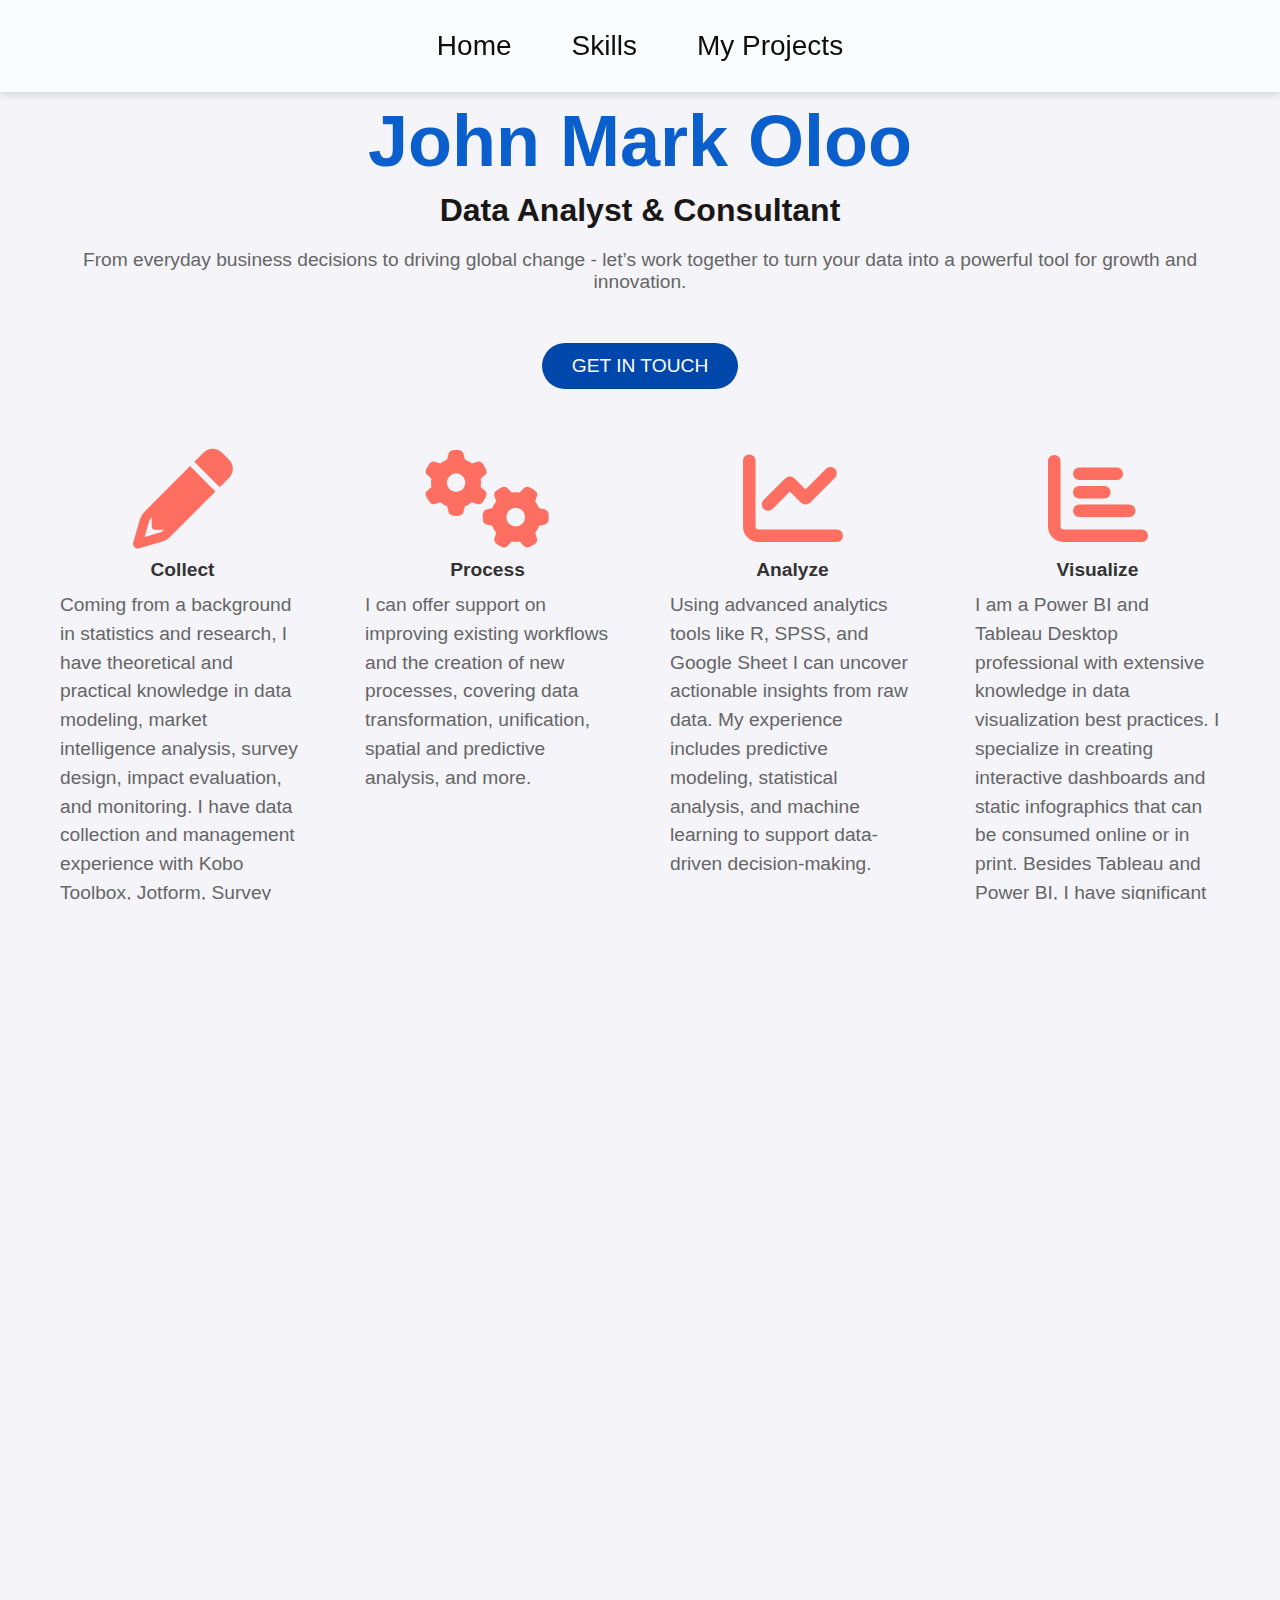
==== commit e8247be9: "Add files via upload" ====
--- a/index.html
+++ b/index.html
@@ -107,14 +107,14 @@
                 <h2>Portfolio</h2>
                 <p>A sample of my work</p>
                 <div class="projects-container">
-                    <!-- Portfolio Item 1 -->
-                    <!-- Project Item 1 -->
-                    <div id="cgad" class="project">
-                        <h3>GEID - Graduand Engagement Insights Dashboard</h3>
-                        <p>This is a dynamic dashboard that I developed to visualize the findings of a community engagement project involving university graduands. 
-                            The analysis spans a 4-year period (2019–2023), examining engagement trends by institution, gender, and participation in various domains. 
-                            Key metrics include the number of graduands, their institutional representation, 
-                            and overall engagement rates, providing actionable insights into community participation.</p>
+                    
+
+                    <!-- Project Item 6 -->
+                    <div id="prjct6" class="project">
+                        <h3> Interactive Sales Depletion Insights</h3>
+                        <p>This is an overview of sales depletions, analyzing performance across various dimensions. 
+                            The analysis enables a deep understanding of sales dynamics, identifying top-performing brands, 
+                            representatives, and potential areas for improvement.</p>
                         
                     </div>
 
